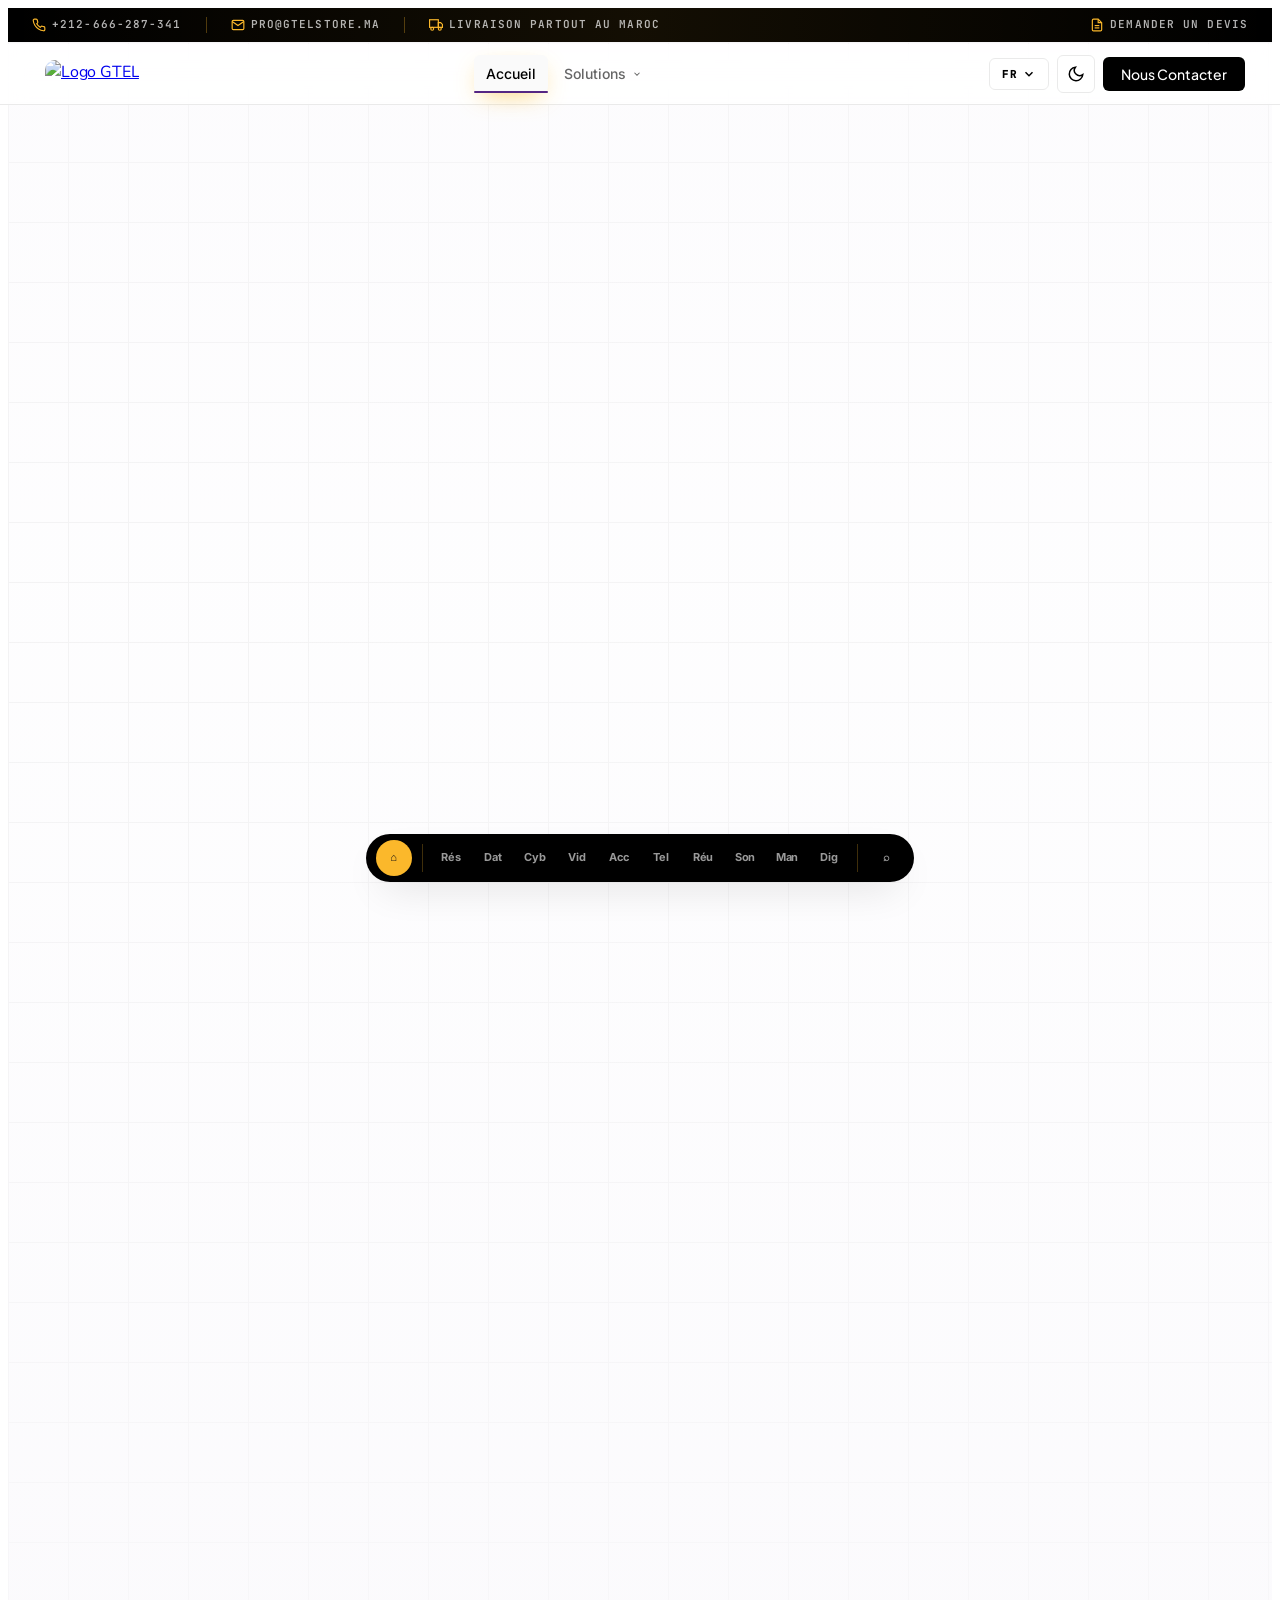
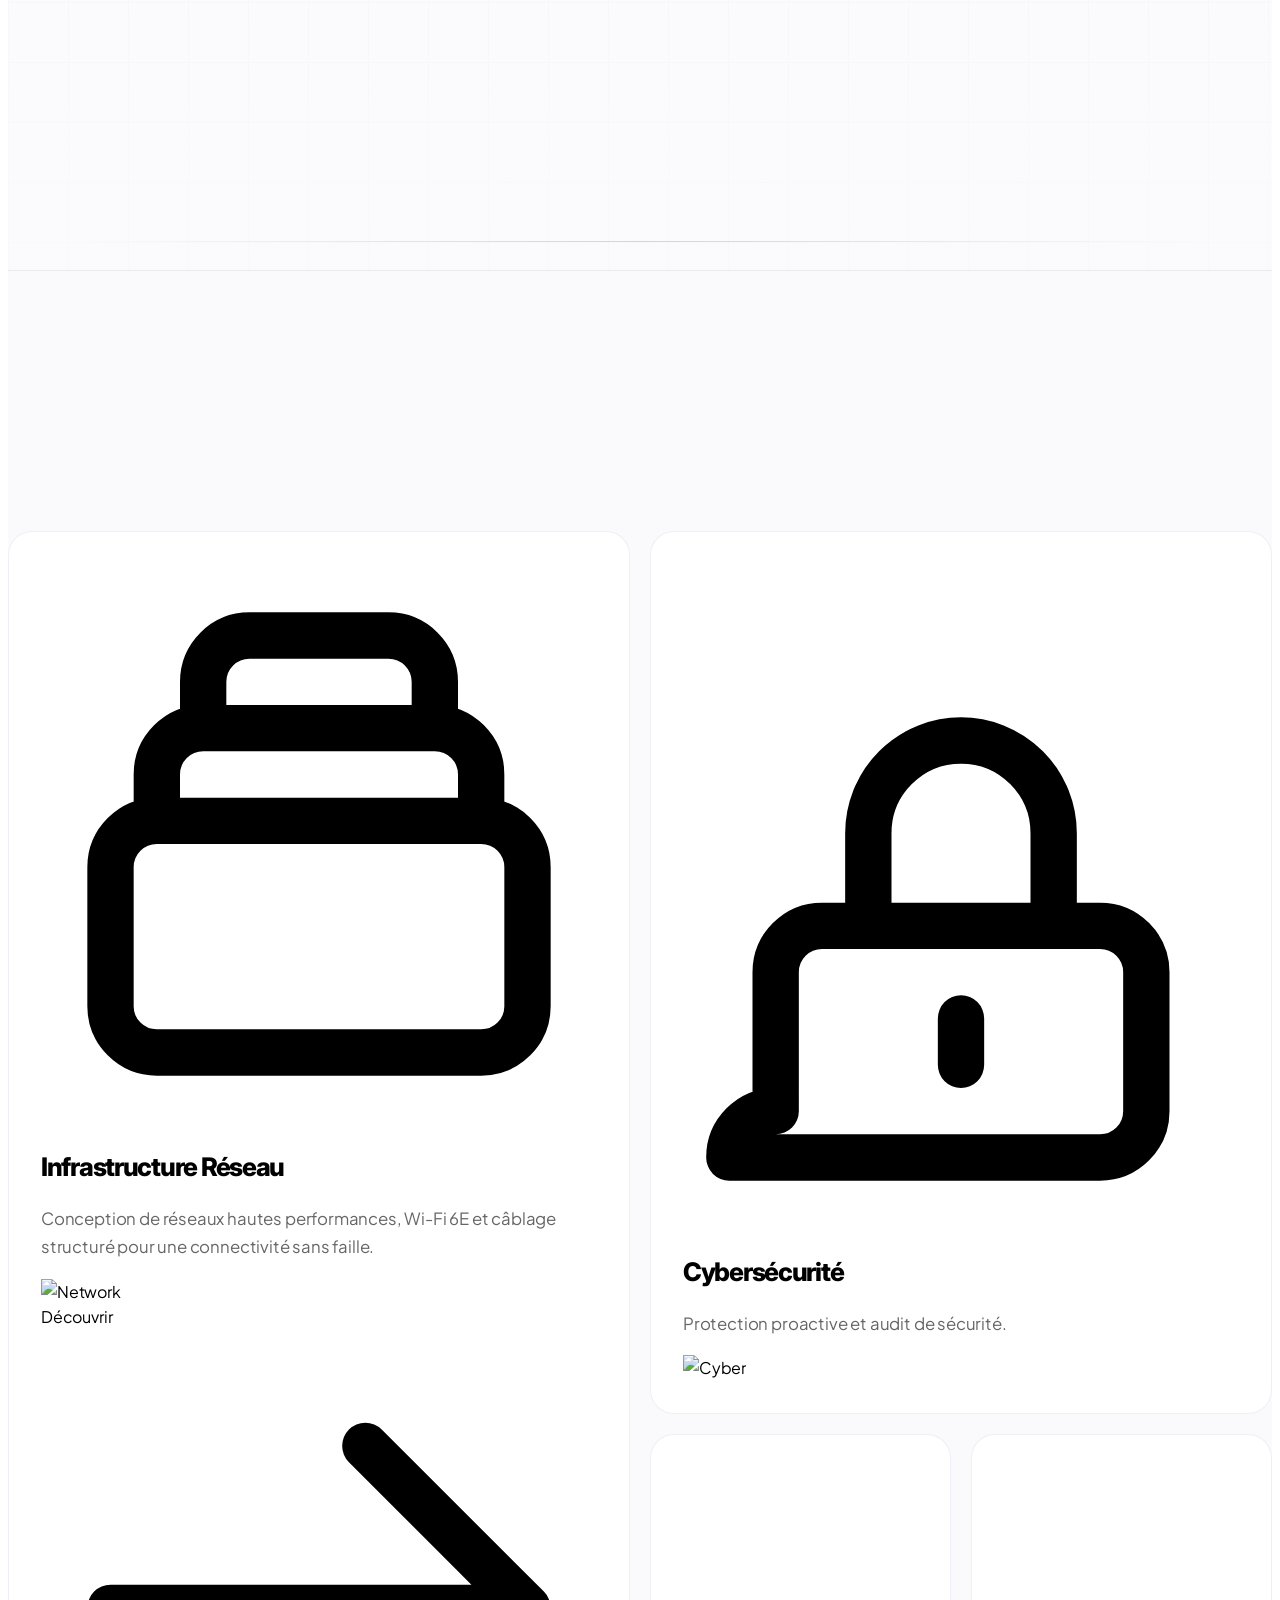
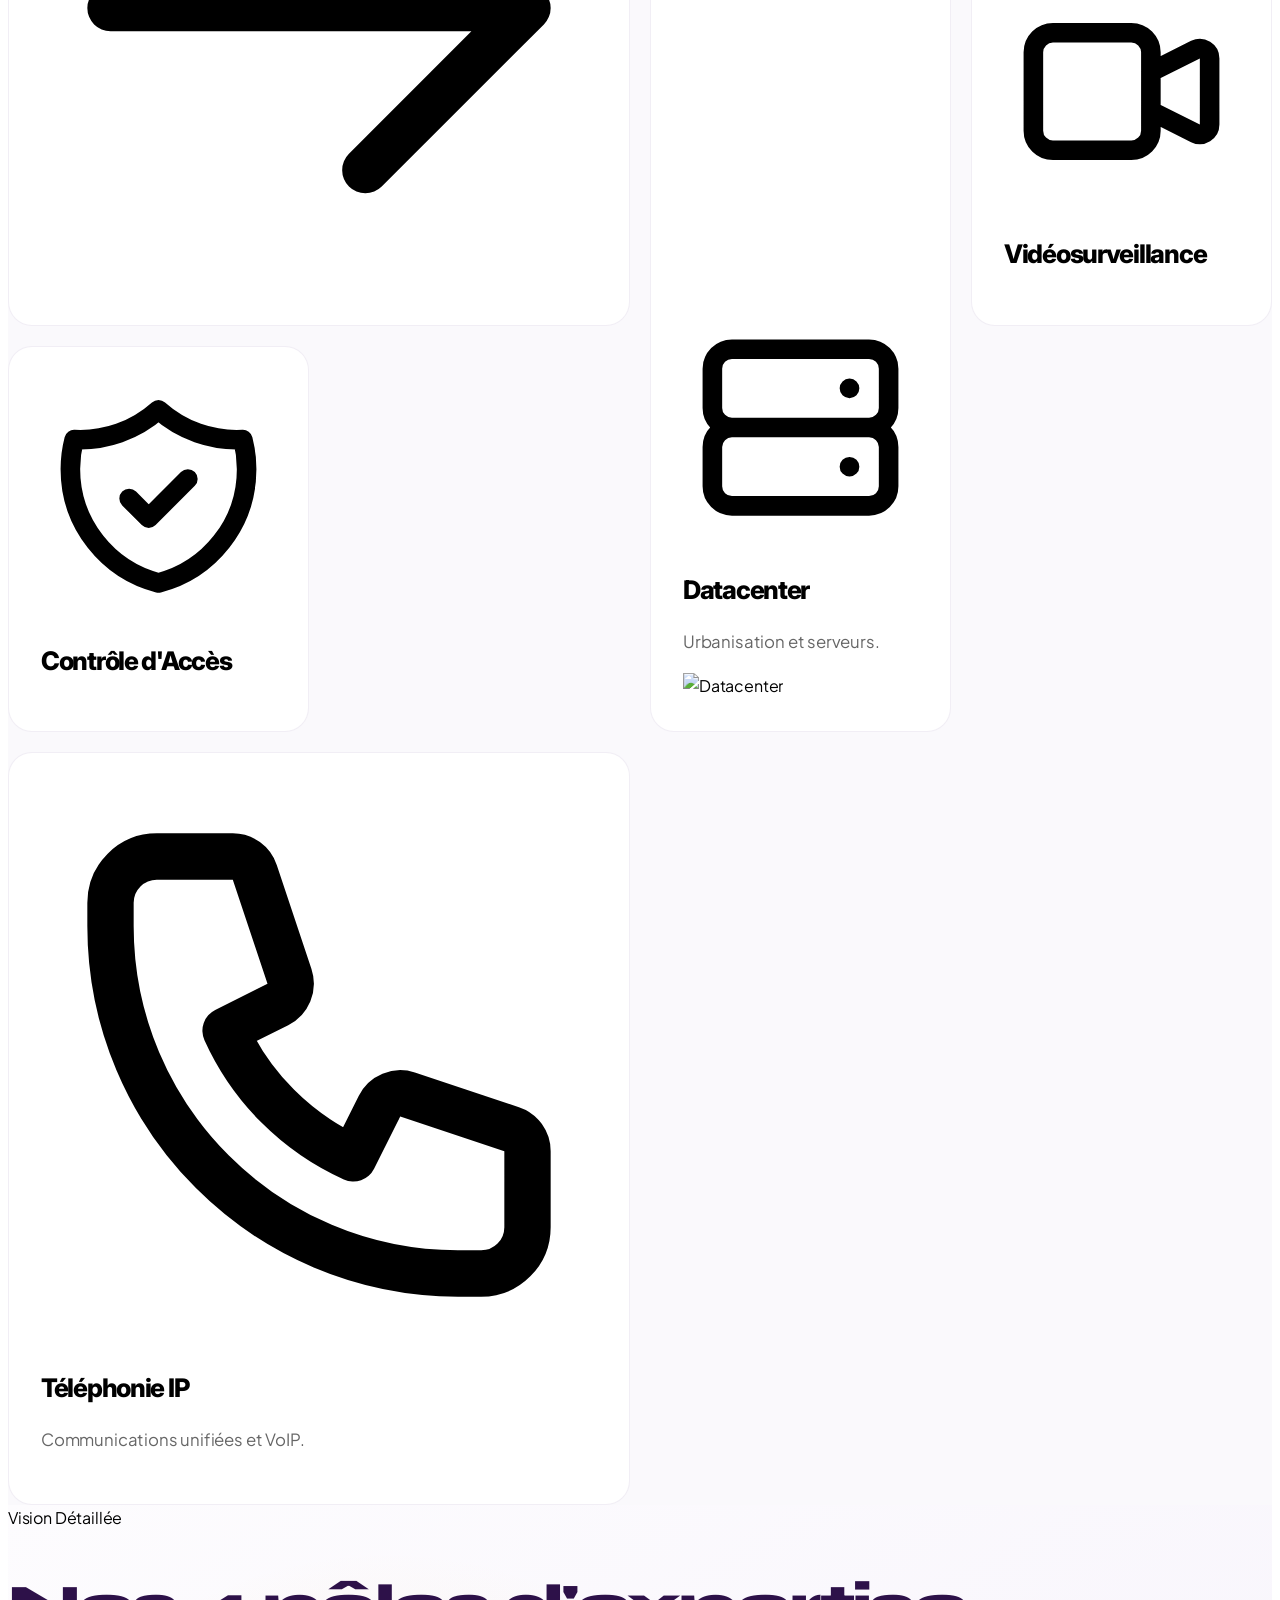
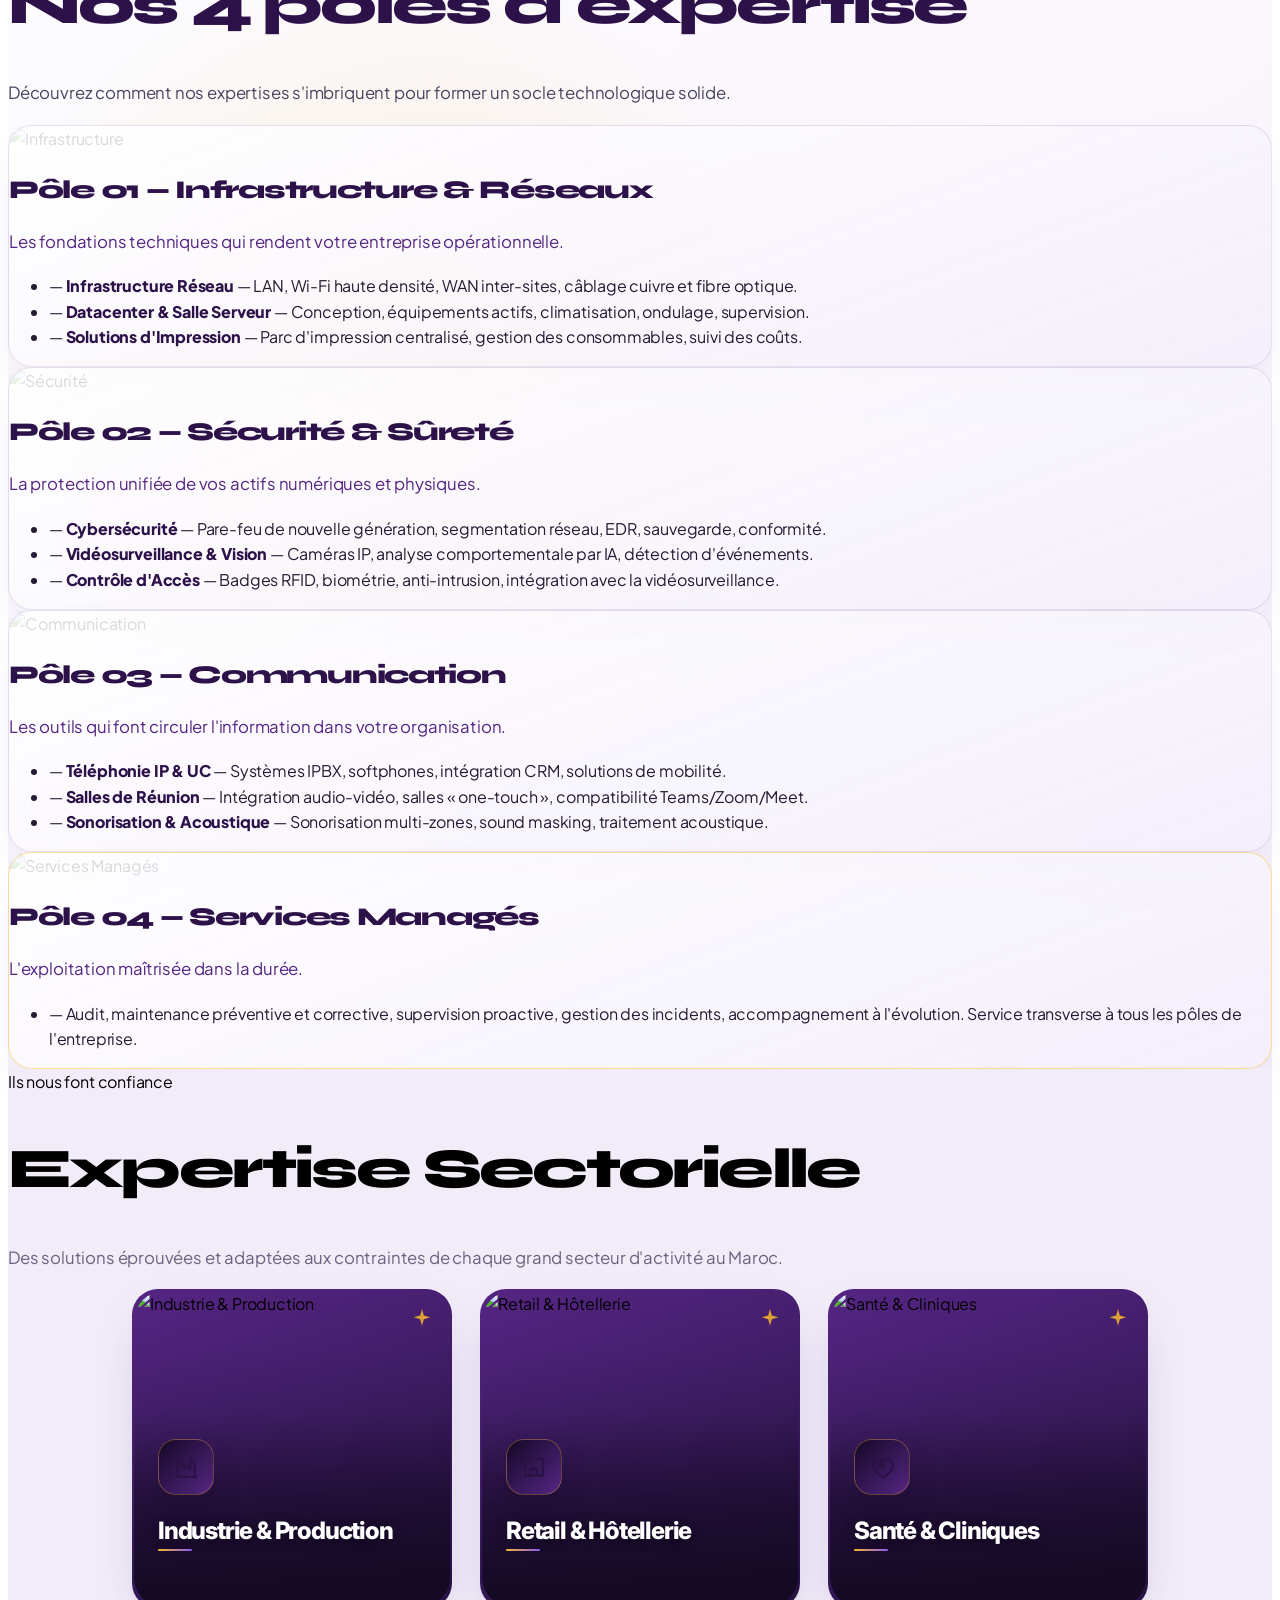
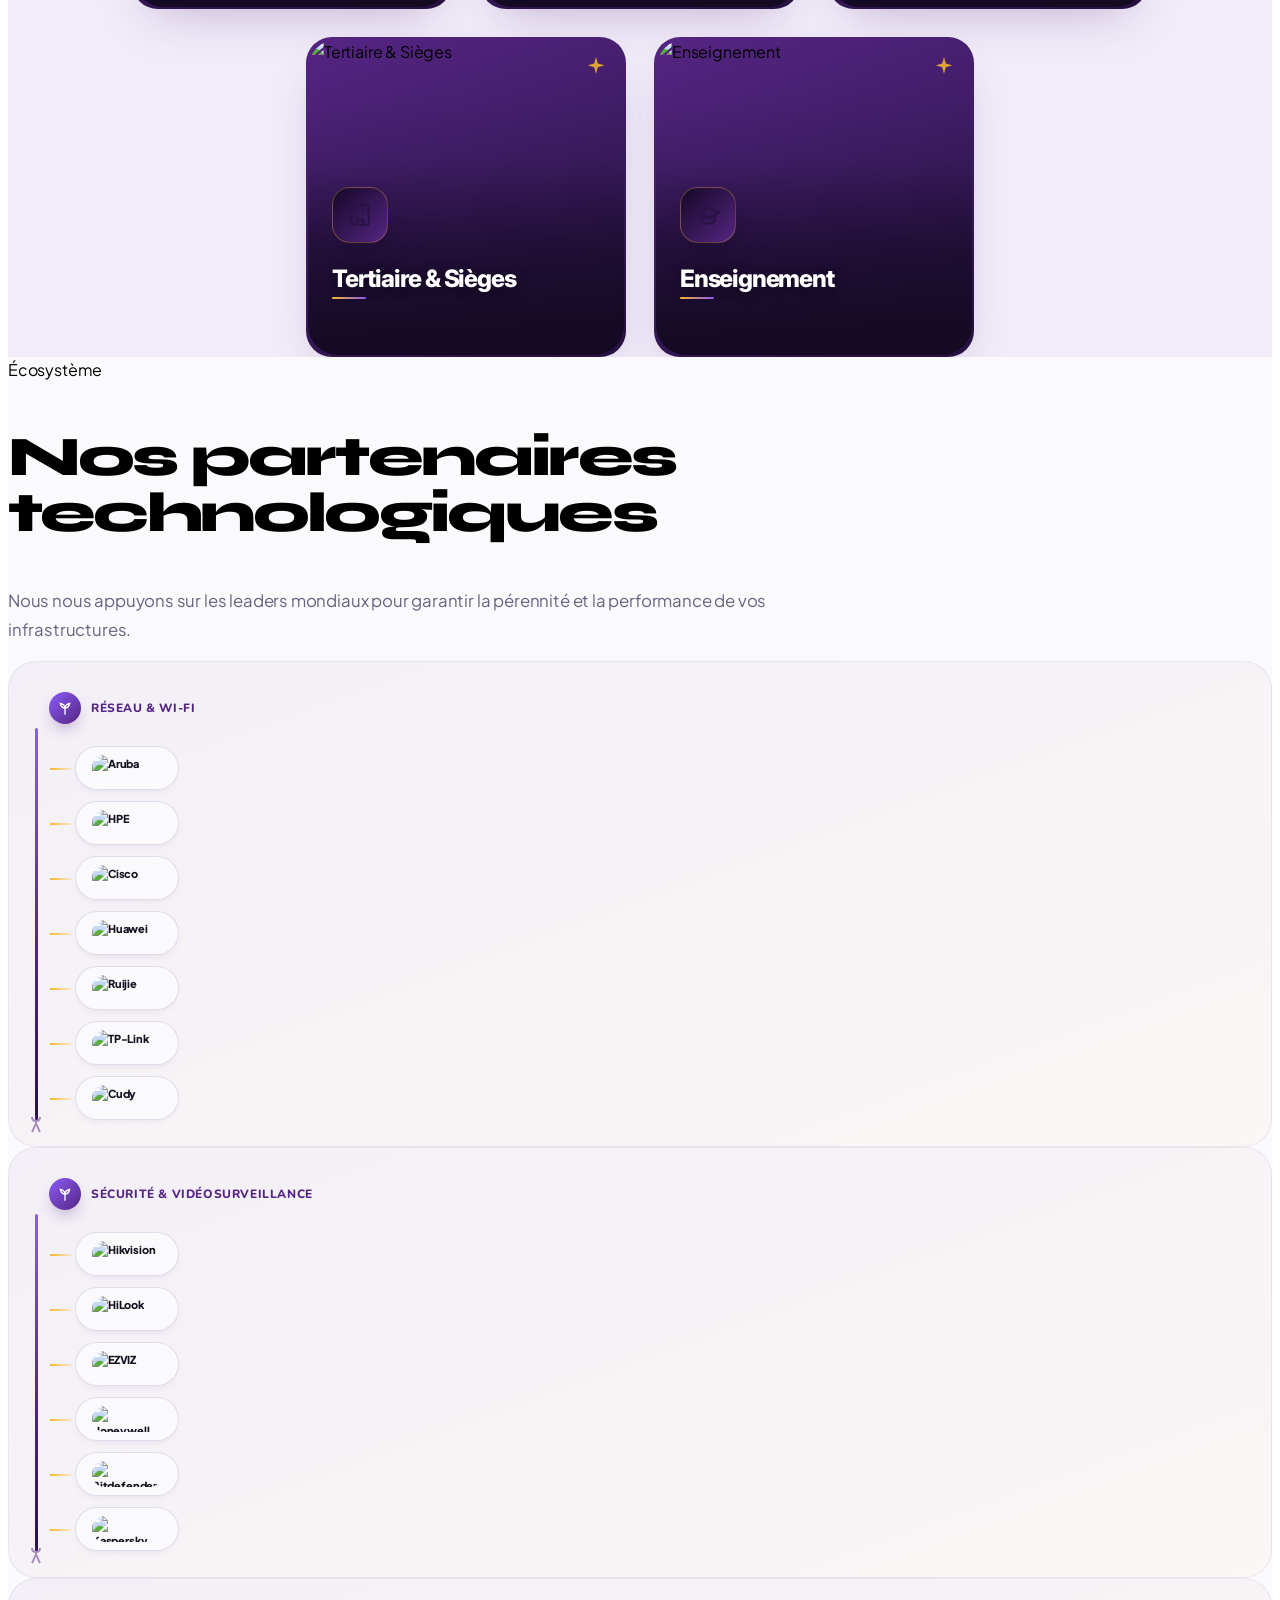
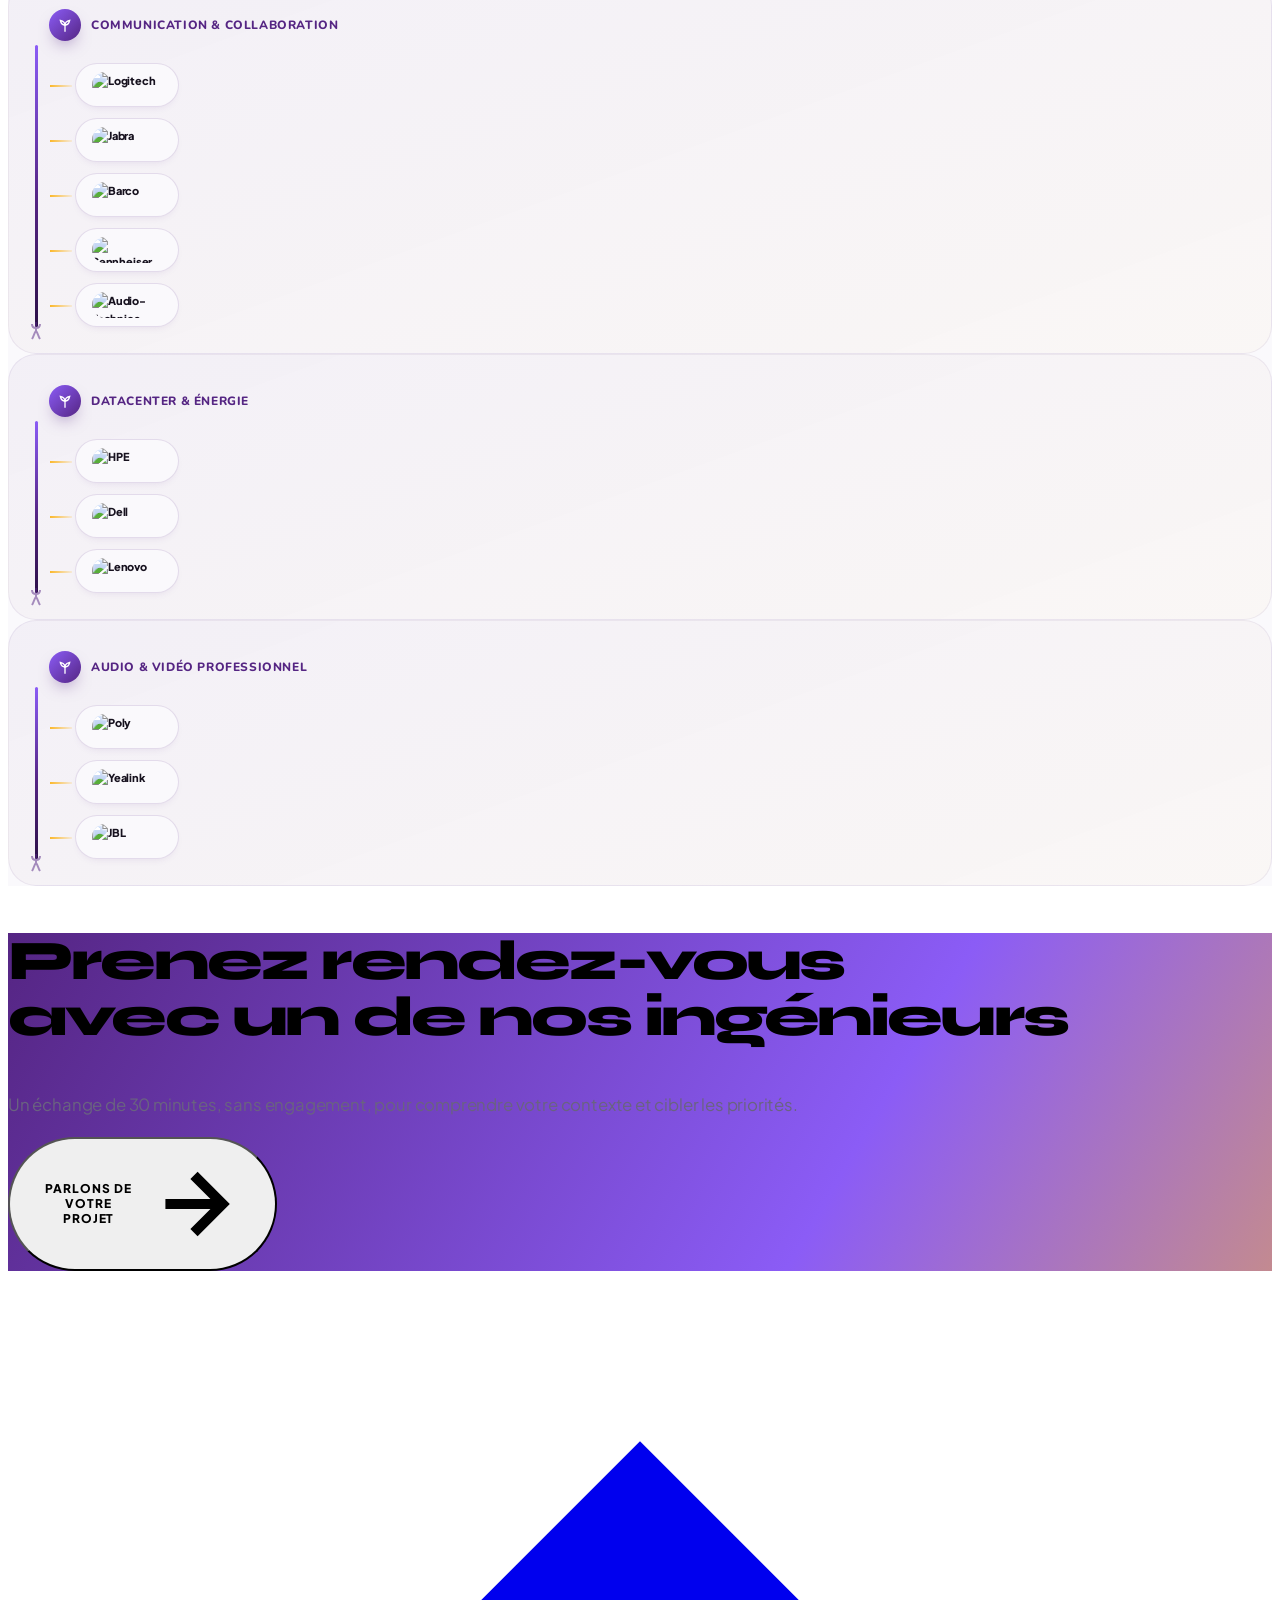
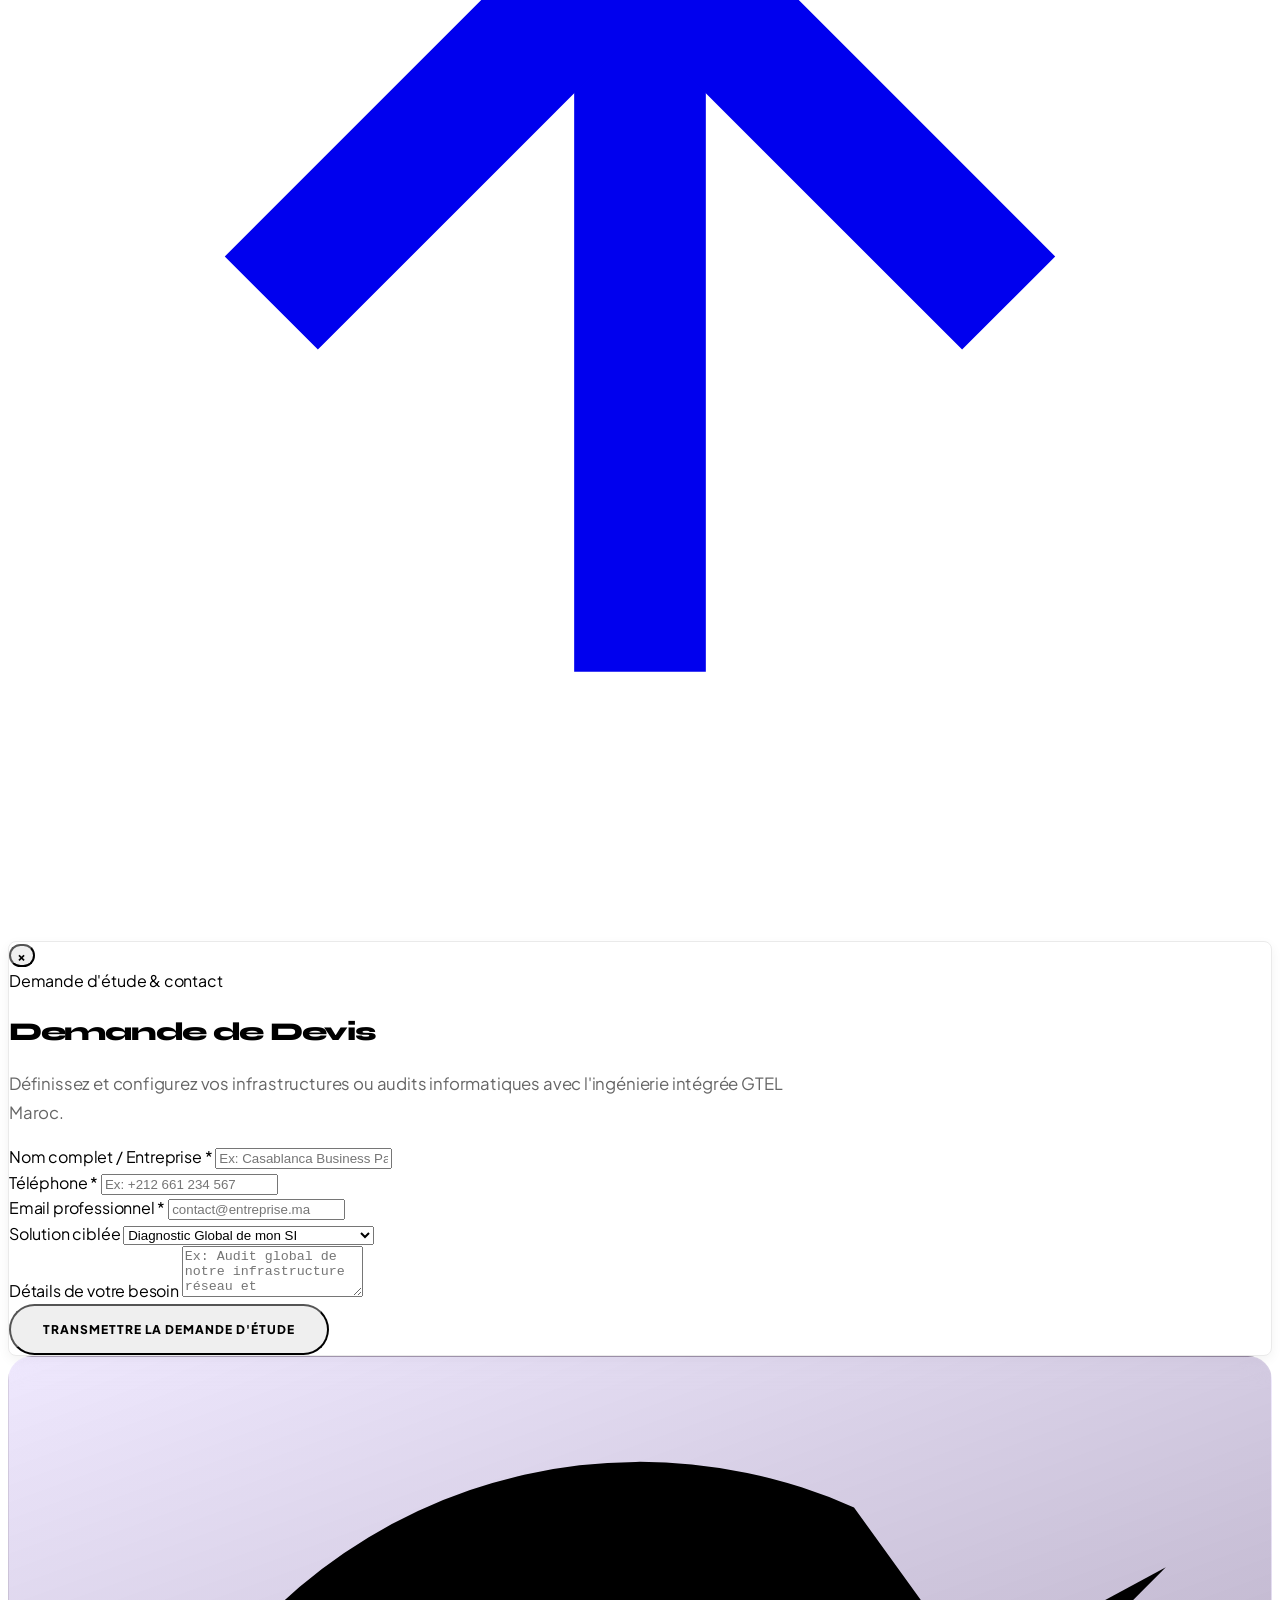
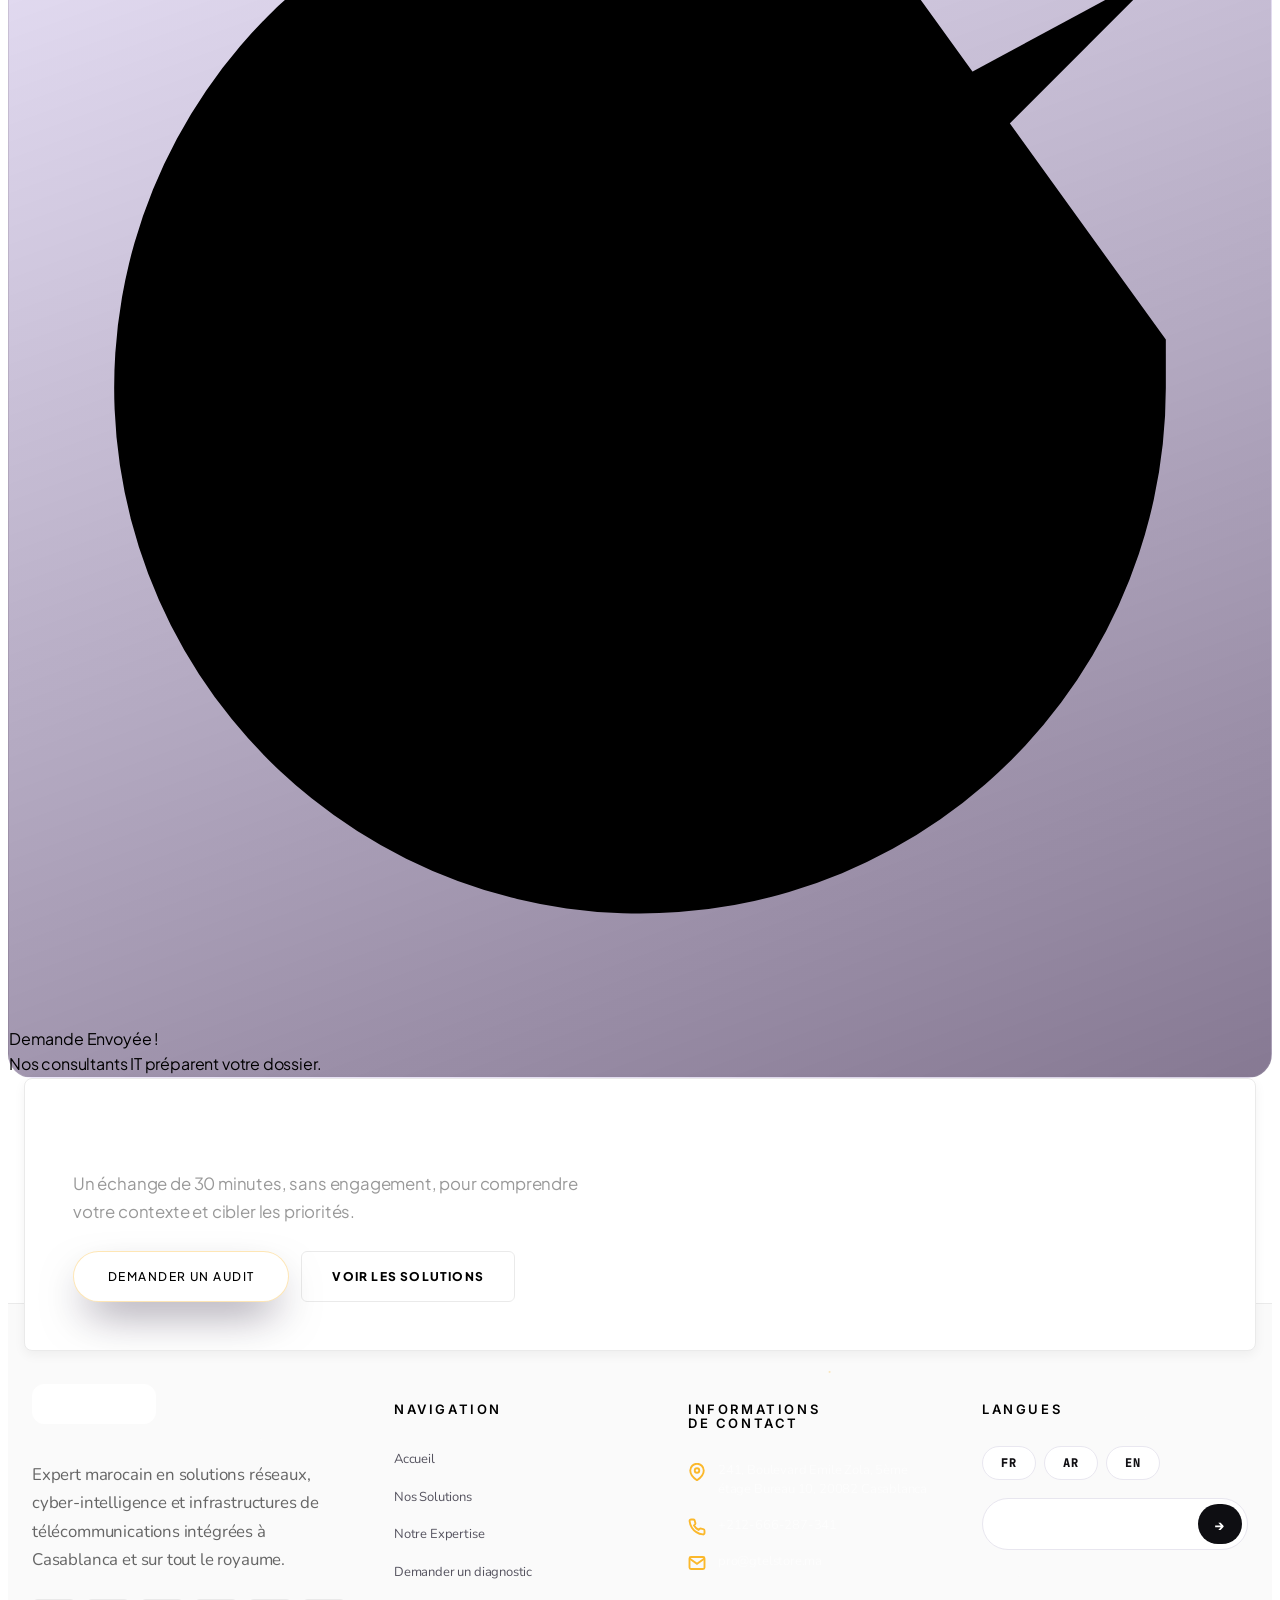
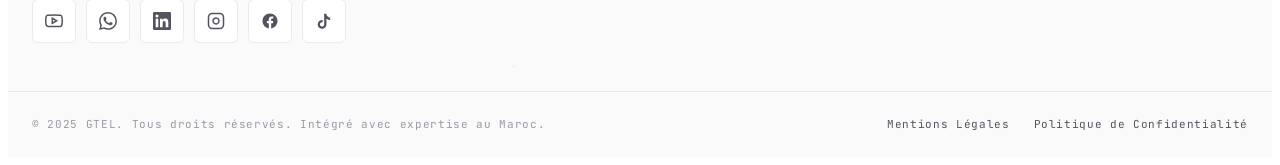
==== index.html @ 86f1c65b "Add files via upload" ====
<!DOCTYPE html>
<html lang="fr" class="scroll-smooth">
<head>
<meta charset="UTF-8">
<meta name="viewport" content="width=device-width, initial-scale=1.0">
<title>GTEL | Nos Solutions & Intégration IT</title>

<!--
  ══════════════════════════════════════════════════════════════════
  DESIGN TOKENS — GTEL "Aurora Technique"
  ──────────────────────────────────────────────────────────────────
  Couleur   : #552583 (primaire) · #3c1860 (primaire foncé) · #FBB82B (accent)
              #e5a41c (accent foncé) · #FFFFFF / #F8F7FC (fonds) · #1A1A2E (texte)
              #6B6B8A (texte discret) — palette imposée, aucune teinte hors marque.
  Type      : Syne (titres, géométrique et affirmé — aligné sur salles-reunion.html)
              Nunito (sur-titres / badges / corps de texte, doux et arrondi)
              JetBrains Mono (accents techniques, rares et ciblés)
  Signature : une lueur qui suit le curseur + poussière de particules dorées en
              arrière-plan, cartes de verre qui flottent doucement, CTA qui pulse
              comme une pierre précieuse.
  ══════════════════════════════════════════════════════════════════
-->

<link rel="preconnect" href="https://fonts.googleapis.com">
<link rel="preconnect" href="https://fonts.gstatic.com" crossorigin>
<link href="https://fonts.googleapis.com/css2?family=Syne:wght@600;700;800&family=Nunito:wght@300;400;600;700;800&family=JetBrains+Mono:wght@400;500;600&display=swap" rel="stylesheet">

<script src="https://cdn.tailwindcss.com"></script>
<script>
  tailwind.config = {
    darkMode: 'class',
    theme: {
      extend: {
        colors: {
          brand: {
            purple: '#552583',
            purpleDark: '#3c1860',
            purpleLight: '#8B5CF6',
            gold: '#FBB82B',
            goldHover: '#e5a41c',
            bg: '#FFFFFF',
            bgSoft: '#F8F7FC',
            ink: '#1A1A2E',
            mute: '#6B6B8A'
          }
        },
        fontFamily: {
          syne: ['Syne', 'sans-serif'],
          nunito: ['Nunito', 'sans-serif'],
          mono: ['JetBrains Mono', 'monospace']
        }
      }
    }
  }
</script>

<link rel="stylesheet" href="styleindex.css">

<script>document.documentElement.classList.add("gtel-shell-pending");</script>
<link rel="stylesheet" href="shared-components.css?v=3">
<link rel="stylesheet" href="gtel-unified-v5.css?v=6">
</head>
<body class="font-nunito text-ink antialiased bg-page selection:bg-brand-gold/30 selection:text-brand-purpleDark">

<div id="mouse-glow"></div>
<canvas id="dust-canvas"></canvas>

<!-- HEADER -->
<header id="main-header" class="fixed top-0 w-full z-[100] backdrop-blur-xl transition-all duration-300">
  <div class="max-w-[1200px] mx-auto px-6 lg:px-8 h-20 flex justify-between items-center">
    <a href="index.html" class="flex items-center gap-3">
      <img src="image/image.webp" alt="Logo GTEL" class="h-16 w-auto">
    </a>

    <nav class="hidden md:flex items-center gap-8 font-nunito" id="nav-navigation">
      <a href="index.html" class="nav-link" data-i18n="nav.home">Accueil</a>

      <div class="relative group">
        <a href="#solutions" class="active-nav-glow relative flex items-center gap-1.5 font-bold text-xs tracking-widest uppercase text-brand-purple py-2 transition-colors duration-200">
          <span data-i18n="nav.solutions">Solutions</span> <span class="text-[9px]">▼</span>
        </a>
        <div class="solutions-dropdown absolute top-full left-1/2 -translate-x-1/2 rounded-2xl min-w-[260px] shadow-2xl backdrop-blur-2xl opacity-0 invisible translate-y-3 group-hover:opacity-100 group-hover:visible group-hover:translate-y-0 transition-all duration-300 py-3 z-[200]">
          <a href="infrastructure-reseau.html" class="solutions-dropdown-link block px-6 py-2.5 text-xs font-bold transition-all duration-200" data-i18n="solutions.network.title">Infrastructure Réseau</a>
          <a href="datacenter.html" class="solutions-dropdown-link block px-6 py-2.5 text-xs font-bold transition-all duration-200" data-i18n="solutions.datacenter.title">Datacenter</a>
          <a href="cybersecurite.html" class="solutions-dropdown-link block px-6 py-2.5 text-xs font-bold transition-all duration-200" data-i18n="solutions.cyber.title">Cybersécurité</a>
          <a href="videosurveillance.html" class="solutions-dropdown-link block px-6 py-2.5 text-xs font-bold transition-all duration-200" data-i18n="solutions.video.title">Vidéosurveillance</a>
          <a href="controle-acces.html" class="solutions-dropdown-link block px-6 py-2.5 text-xs font-bold transition-all duration-200" data-i18n="solutions.access.title">Contrôle d'Accès</a>
          <a href="telephonie-ip.html" class="solutions-dropdown-link block px-6 py-2.5 text-xs font-bold transition-all duration-200" data-i18n="solutions.telephony.title">Téléphonie IP</a>
          <a href="salles-reunion.html" class="solutions-dropdown-link block px-6 py-2.5 text-xs font-bold transition-all duration-200" data-i18n="solutions.meeting.title">Salles de Réunion</a>
          <a href="sonorisation.html" class="solutions-dropdown-link block px-6 py-2.5 text-xs font-bold transition-all duration-200" data-i18n="solutions.sound.title">Sonorisation</a>
          <a href="services-manages.html" class="solutions-dropdown-link block px-6 py-2.5 text-xs font-bold transition-all duration-200" data-i18n="solutions.managed.title">Services Managés</a>
          <a href="InfraDigitale.html" class="solutions-dropdown-link block px-6 py-2.5 text-xs font-bold transition-all duration-200" data-i18n="solutions.digitale.title">Infrastructure Digitale</a>
        </div>
      </div>

      <!-- Language Switcher (translit) -->
      <div class="lang-switcher">
        <button class="lang-btn" id="current-lang-btn">
          <span class="lang-globe" aria-hidden="true"><svg viewBox="0 0 24 24" fill="none" stroke="currentColor" stroke-width="1.8"><circle cx="12" cy="12" r="9"></circle><path d="M3 12h18M12 3c2.5 2.6 3.8 5.7 3.8 9s-1.3 6.4-3.8 9c-2.5-2.6-3.8-5.7-3.8-9S9.5 5.6 12 3z"></path></svg></span>
          <span data-translit-code>FR</span>
          <svg class="w-4 h-4" fill="none" stroke="currentColor" stroke-width="2" viewBox="0 0 24 24"><path d="M6 9l6 6 6-6"></path></svg>
        </button>
        <div class="lang-dropdown">
          <button class="lang-btn" data-translit-active="fr" onclick="translit.change('fr')"><span>Français</span></button>
          <button class="lang-btn" data-translit-active="ar" onclick="translit.change('ar')"><span>العربية</span></button>
          <button class="lang-btn" data-translit-active="en" onclick="translit.change('en')"><span>English</span></button>
        </div>
      </div>

      <button class="theme-toggle" id="theme-toggle-btn" type="button" aria-label="Basculer mode sombre / clair" aria-pressed="false">
        <span class="toggle-star toggle-star-1"></span>
        <span class="toggle-star toggle-star-2"></span>
        <span class="knob">
          <svg class="icon-sun" fill="none" stroke="currentColor" stroke-width="2" viewBox="0 0 24 24"><circle cx="12" cy="12" r="4"></circle><path d="M12 2v2M12 20v2M4.93 4.93l1.41 1.41M17.66 17.66l1.41 1.41M2 12h2M20 12h2M4.93 19.07l1.41-1.41M17.66 6.34l1.41-1.41"></path></svg>
          <svg class="icon-moon" fill="none" stroke="currentColor" stroke-width="2" viewBox="0 0 24 24"><path d="M21 12.79A9 9 0 1 1 11.21 3 7 7 0 0 0 21 12.79z"></path></svg>
        </span>
      </button>

      <button class="btn-gem btn-accent px-5 py-2.5 rounded-xl font-bold text-xs tracking-wider uppercase transition-all duration-300" onclick="openQuoteModal('Devis Global')" data-i18n="nav.contact">Nous Contacter</button>
    </nav>

    <button class="flex flex-col justify-between w-7 h-5 z-[102] md:hidden" id="mobile-hamburger" aria-label="Menu">
      <span class="block h-0.5 w-full bg-brand-purple rounded transition-all duration-300"></span>
      <span class="block h-0.5 w-full bg-brand-purple rounded transition-all duration-300"></span>
      <span class="block h-0.5 w-full bg-brand-purple rounded transition-all duration-300"></span>
    </button>
  </div>
</header>

<!-- MOBILE MENU -->
<div class="fixed inset-0 bg-black/40 backdrop-blur-sm z-[150] opacity-0 invisible transition-all duration-300 md:hidden" id="mobile-menu-overlay"></div>
<div class="fixed top-0 right-0 h-full w-[82%] max-w-[340px] bg-white z-[151] translate-x-full transition-transform duration-300 ease-out md:hidden overflow-y-auto font-nunito" id="mobile-menu-panel">
  <div class="flex justify-between items-center px-6 h-20 border-b border-brand-purple/10">
    <span class="font-syne font-extrabold text-brand-purple text-sm tracking-widest uppercase">Menu</span>
    <button id="mobile-menu-close" aria-label="Fermer" class="w-9 h-9 flex items-center justify-center text-brand-purple text-2xl leading-none">&times;</button>
  </div>
  <nav class="flex flex-col px-6 py-6 gap-1">
    <a href="index.html" class="nav-link py-3 border-b border-brand-purple/10" data-i18n="nav.home">Accueil</a>

    <button type="button" class="flex items-center justify-between w-full py-3 border-b border-brand-purple/10 font-bold text-xs tracking-widest uppercase text-brand-purple" id="mobile-solutions-toggle">
      <span data-i18n="nav.solutions">Solutions</span>
      <span class="text-[9px] transition-transform duration-300" id="mobile-solutions-caret">▼</span>
    </button>
    <div class="hidden flex-col gap-1 pl-3" id="mobile-solutions-list">
      <a href="infrastructure-reseau.html" class="block py-2 text-xs font-bold" data-i18n="solutions.network.title">Infrastructure Réseau</a>
      <a href="datacenter.html" class="block py-2 text-xs font-bold" data-i18n="solutions.datacenter.title">Datacenter</a>
      <a href="cybersecurite.html" class="block py-2 text-xs font-bold" data-i18n="solutions.cyber.title">Cybersécurité</a>
      <a href="videosurveillance.html" class="block py-2 text-xs font-bold" data-i18n="solutions.video.title">Vidéosurveillance</a>
      <a href="controle-acces.html" class="block py-2 text-xs font-bold" data-i18n="solutions.access.title">Contrôle d'Accès</a>
      <a href="telephonie-ip.html" class="block py-2 text-xs font-bold" data-i18n="solutions.telephony.title">Téléphonie IP</a>
      <a href="salles-reunion.html" class="block py-2 text-xs font-bold" data-i18n="solutions.meeting.title">Salles de Réunion</a>
      <a href="sonorisation.html" class="block py-2 text-xs font-bold" data-i18n="solutions.sound.title">Sonorisation</a>
      <a href="services-manages.html" class="block py-2 text-xs font-bold" data-i18n="solutions.managed.title">Services Managés</a>
      <a href="InfraDigitale.html" class="block py-2 text-xs font-bold" data-i18n="solutions.digitale.title">Infrastructure Digitale</a>
    </div>

    <a href="catalogue.html" class="nav-link py-3 border-b border-brand-purple/10" data-i18n="nav.catalogue">Catalogue</a>

    <button class="btn-gem btn-accent mt-6 px-5 py-3 rounded-xl font-bold text-xs tracking-wider uppercase" onclick="openQuoteModal('Devis Global')" data-i18n="nav.contact">Nous Contacter</button>
  </nav>
</div>

<script>
(function(){
  var hamburger = document.getElementById('mobile-hamburger');
  var overlay = document.getElementById('mobile-menu-overlay');
  var panel = document.getElementById('mobile-menu-panel');
  var closeBtn = document.getElementById('mobile-menu-close');
  var solToggle = document.getElementById('mobile-solutions-toggle');
  var solList = document.getElementById('mobile-solutions-list');
  var solCaret = document.getElementById('mobile-solutions-caret');

  function openMenu(){
    overlay.classList.remove('opacity-0','invisible');
    panel.classList.remove('translate-x-full');
    document.body.style.overflow = 'hidden';
  }
  function closeMenu(){
    overlay.classList.add('opacity-0','invisible');
    panel.classList.add('translate-x-full');
    document.body.style.overflow = '';
  }
  if (hamburger) hamburger.addEventListener('click', openMenu);
  if (closeBtn) closeBtn.addEventListener('click', closeMenu);
  if (overlay) overlay.addEventListener('click', closeMenu);
  if (solToggle) solToggle.addEventListener('click', function(){
    solList.classList.toggle('hidden');
    solList.classList.toggle('flex');
    solCaret.style.transform = solList.classList.contains('hidden') ? '' : 'rotate(180deg)';
  });
  panel.querySelectorAll('a').forEach(function(a){ a.addEventListener('click', closeMenu); });
})();
</script>

<!-- HERO V10 — EVOLVE -->
<section class="hero-v10 relative overflow-hidden">
  <div class="hero-video-bg opacity-30" aria-hidden="true">
    <video autoplay muted loop playsinline poster="image/hero-poster.jpg">
      <source src="video/hero-infrastructure.mp4" type="video/mp4">
    </video>
  </div>
  
  <div class="hero-v10-content w-full">
    <div class="flex flex-col lg:flex-row items-center gap-16">
      <div class="flex-1 text-left">
        <div class="badge-tech mb-6 reveal-up">
          <span class="w-2 h-2 rounded-full bg-brand-gold animate-pulse"></span>
          Intégrateur & Partenaire IT
        </div>
        <h1 class="hero-v10-title reveal-up" style="transition-delay: 0.1s">
          Propulsez votre <br/>
          <span class="text-gradient">Infrastructure Digitale</span>
        </h1>
        <p class="hero-v10-description reveal-up" style="transition-delay: 0.2s">
          Expertise technique de pointe pour les entreprises marocaines. Audit, déploiement et supervision de vos systèmes critiques.
        </p>
        <div class="flex flex-wrap gap-4 reveal-up" style="transition-delay: 0.3s">
          <button onclick="openQuoteModal('Devis Global')" class="btn-magnetic primary">
            Démarrer un projet
            <svg class="w-5 h-5" fill="none" stroke="currentColor" viewBox="0 0 24 24"><path stroke-linecap="round" stroke-linejoin="round" stroke-width="2" d="M17 8l4 4m0 0l-4 4m4-4H3"></path></svg>
          </button>
          <a href="#solutions" class="btn-magnetic glass-morphism">
            Nos Solutions
          </a>
        </div>
      </div>
      
      <div class="flex-1 relative hidden lg:block reveal-up" style="transition-delay: 0.4s">
        <!-- Abstract Glass Element -->
        <div class="relative w-full aspect-square max-w-[500px] mx-auto">
          <div class="absolute inset-0 bg-gradient-to-tr from-brand-purple/20 to-brand-gold/20 rounded-full blur-3xl animate-pulse"></div>
          <div class="absolute top-1/2 left-1/2 -translate-x-1/2 -translate-y-1/2 w-64 h-64 glass-morphism rounded-3xl rotate-12 flex items-center justify-center p-8 shadow-2xl">
            <img src="image/image.webp" alt="GTEL" class="w-full h-auto drop-shadow-2xl">
          </div>
          <div class="absolute top-1/4 left-1/4 w-32 h-32 glass-morphism rounded-2xl -rotate-12 flex items-center justify-center shadow-xl">
             <svg class="w-12 h-12 text-brand-gold" fill="none" stroke="currentColor" viewBox="0 0 24 24"><path stroke-linecap="round" stroke-linejoin="round" stroke-width="2" d="M9 12l2 2 4-4m5.618-4.016A11.955 11.955 0 0112 2.944a11.955 11.955 0 01-8.618 3.04A12.02 12.02 0 003 9c0 5.591 3.824 10.29 9 11.622 5.176-1.332 9-6.03 9-11.622 0-1.042-.133-2.052-.382-3.016z"></path></svg>
          </div>
          <div class="absolute bottom-1/4 right-1/4 w-40 h-40 glass-morphism rounded-2xl rotate-6 flex items-center justify-center shadow-xl p-6">
             <div class="text-center">
               <div class="text-2xl font-bold text-brand-purple">500+</div>
               <div class="text-[10px] uppercase tracking-widest text-brand-mute">Projets</div>
             </div>
          </div>
        </div>
      </div>
    </div>
  </div>
</section>

<!-- SOLUTIONS BENTO GRID -->
<section id="solutions" class="py-24 bg-page">
  <div class="max-w-[1200px] mx-auto px-6">
    <div class="text-center mb-16 reveal-up">
      <div class="badge-tech mb-4">Architecture & Expertise</div>
      <h2 class="text-4xl md:text-5xl mb-4">Nos Solutions <span class="text-gradient">Bento</span></h2>
      <p class="text-brand-mute max-w-2xl mx-auto">Une approche modulaire et complète pour répondre à chaque défi technologique de votre infrastructure.</p>
    </div>

    <div class="bento-grid">
      <!-- Main Solution: Network (2x2) -->
      <div class="bento-item bento-2x2 group cursor-pointer" onclick="window.location.href='infrastructure-reseau.html'">
        <div class="card-hover-effect"></div>
        <div class="relative z-10">
          <div class="w-14 h-14 bg-brand-purple/10 rounded-2xl flex items-center justify-center mb-8 group-hover:bg-brand-purple group-hover:text-white transition-colors duration-300">
            <svg class="w-8 h-8" fill="none" stroke="currentColor" viewBox="0 0 24 24"><path stroke-linecap="round" stroke-linejoin="round" stroke-width="2" d="M19 11H5m14 0a2 2 0 012 2v6a2 2 0 01-2 2H5a2 2 0 01-2-2v-6a2 2 0 012-2m14 0V9a2 2 0 00-2-2M5 11V9a2 2 0 012-2m0 0V5a2 2 0 012-2h6a2 2 0 012 2v2M7 7h10"></path></svg>
          </div>
          <h3 class="text-2xl mb-4">Infrastructure Réseau</h3>
          <p class="text-brand-mute text-lg mb-8">Conception de réseaux hautes performances, Wi-Fi 6E et câblage structuré pour une connectivité sans faille.</p>
          <img src="image/I1.webp" alt="Network" class="w-full h-48 object-cover rounded-2xl opacity-50 group-hover:opacity-100 transition-opacity duration-500">
        </div>
        <div class="flex items-center gap-2 text-brand-gold font-bold uppercase text-xs tracking-widest mt-6">
          Découvrir <svg class="w-4 h-4" fill="none" stroke="currentColor" viewBox="0 0 24 24"><path stroke-linecap="round" stroke-linejoin="round" stroke-width="2" d="M14 5l7 7m0 0l-7 7m7-7H3"></path></svg>
        </div>
      </div>

      <!-- Cyber (2x1) -->
      <div class="bento-item bento-2x1 group cursor-pointer" onclick="window.location.href='cybersecurite.html'">
        <div class="card-hover-effect"></div>
        <div class="relative z-10 flex flex-row items-center justify-between gap-8 h-full">
          <div>
            <div class="w-12 h-12 bg-red-500/10 text-red-500 rounded-xl flex items-center justify-center mb-4">
              <svg class="w-6 h-6" fill="none" stroke="currentColor" viewBox="0 0 24 24"><path stroke-linecap="round" stroke-linejoin="round" stroke-width="2" d="M12 15v2m-6 4h12a2 2 0 002-2v-6a2 2 0 00-2-2H6a2 2 0 00-2 2v6a2 2 0 00-2 2zm10-10V7a4 4 0 00-8 0v4h8z"></path></svg>
            </div>
            <h3 class="text-xl mb-2">Cybersécurité</h3>
            <p class="text-brand-mute text-sm">Protection proactive et audit de sécurité.</p>
          </div>
          <img src="image/cyb1.webp" alt="Cyber" class="w-40 h-full object-cover rounded-xl grayscale group-hover:grayscale-0 transition-all duration-500">
        </div>
      </div>

      <!-- Datacenter (1x2) -->
      <div class="bento-item bento-1x2 group cursor-pointer" onclick="window.location.href='datacenter.html'">
        <div class="card-hover-effect"></div>
        <div class="relative z-10 h-full flex flex-col justify-between">
          <div>
            <div class="w-12 h-12 bg-blue-500/10 text-blue-500 rounded-xl flex items-center justify-center mb-4">
              <svg class="w-6 h-6" fill="none" stroke="currentColor" viewBox="0 0 24 24"><path stroke-linecap="round" stroke-linejoin="round" stroke-width="2" d="M5 12h14M5 12a2 2 0 01-2-2V6a2 2 0 012-2h14a2 2 0 012 2v4a2 2 0 01-2 2M5 12a2 2 0 00-2 2v4a2 2 0 002 2h14a2 2 0 002-2v-4a2 2 0 00-2-2m-2-4h.01M17 16h.01"></path></svg>
            </div>
            <h3 class="text-xl mb-2">Datacenter</h3>
            <p class="text-brand-mute text-sm mb-4">Urbanisation et serveurs.</p>
          </div>
          <img src="image/d1.webp" alt="Datacenter" class="w-full h-64 object-cover rounded-xl">
        </div>
      </div>

      <!-- Video (1x1) -->
      <div class="bento-item group cursor-pointer" onclick="window.location.href='videosurveillance.html'">
        <div class="card-hover-effect"></div>
        <div class="relative z-10">
          <div class="w-10 h-10 bg-brand-gold/10 text-brand-gold rounded-xl flex items-center justify-center mb-4">
            <svg class="w-5 h-5" fill="none" stroke="currentColor" viewBox="0 0 24 24"><path stroke-linecap="round" stroke-linejoin="round" stroke-width="2" d="M15 10l4.553-2.276A1 1 0 0121 8.618v6.764a1 1 0 01-1.447.894L15 14M5 18h8a2 2 0 002-2V8a2 2 0 00-2-2H5a2 2 0 00-2 2v8a2 2 0 002 2z"></path></svg>
          </div>
          <h3 class="text-sm font-bold uppercase tracking-wide">Vidéosurveillance</h3>
        </div>
      </div>

      <!-- Access (1x1) -->
      <div class="bento-item group cursor-pointer" onclick="window.location.href='controle-acces.html'">
        <div class="card-hover-effect"></div>
        <div class="relative z-10">
          <div class="w-10 h-10 bg-brand-purple/10 text-brand-purple rounded-xl flex items-center justify-center mb-4">
            <svg class="w-5 h-5" fill="none" stroke="currentColor" viewBox="0 0 24 24"><path stroke-linecap="round" stroke-linejoin="round" stroke-width="2" d="M9 12l2 2 4-4m5.618-4.016A11.955 11.955 0 0112 2.944a11.955 11.955 0 01-8.618 3.04A12.02 12.02 0 003 9c0 5.591 3.824 10.29 9 11.622 5.176-1.332 9-6.03 9-11.622 0-1.042-.133-2.052-.382-3.016z"></path></svg>
          </div>
          <h3 class="text-sm font-bold uppercase tracking-wide">Contrôle d'Accès</h3>
        </div>
      </div>

      <!-- IP Phone (2x1) -->
      <div class="bento-item bento-2x1 group cursor-pointer" onclick="window.location.href='telephonie-ip.html'">
        <div class="card-hover-effect"></div>
        <div class="relative z-10 flex items-center gap-6">
          <div class="w-12 h-12 bg-green-500/10 text-green-500 rounded-xl flex items-center justify-center">
            <svg class="w-6 h-6" fill="none" stroke="currentColor" viewBox="0 0 24 24"><path stroke-linecap="round" stroke-linejoin="round" stroke-width="2" d="M3 5a2 2 0 012-2h3.28a1 1 0 01.948.684l1.498 4.493a1 1 0 01-.502 1.21l-2.257 1.13a11.042 11.042 0 005.516 5.516l1.13-2.257a1 1 0 011.21-.502l4.493 1.498a1 1 0 01.684.949V19a2 2 0 01-2 2h-1C9.716 21 3 14.284 3 6V5z"></path></svg>
          </div>
          <div>
            <h3 class="text-lg">Téléphonie IP</h3>
            <p class="text-brand-mute text-xs">Communications unifiées et VoIP.</p>
          </div>
        </div>
      </div>
    </div>
  </div>
</section>

<!-- PÔLES D'EXPERTISE (DARK / STARRY) -->
<section id="poles" class="py-24 aurora-bg relative overflow-hidden">
  <div class="stars-bg absolute inset-0 opacity-40"></div>

  <div class="max-w-[1200px] mx-auto px-6 lg:px-8 relative z-10">
    <div class="reveal text-center mb-16">
      <div class="font-nunito inline-flex items-center gap-2 px-3 py-1 bg-brand-gold/10 border border-brand-gold/20 text-brand-gold text-[10px] font-black uppercase rounded-full mb-3" data-i18n="poles.badge">Vision Détaillée</div>
      <h2 class="font-syne text-3xl sm:text-4xl text-white tracking-tight mb-4" data-i18n="poles.title">Nos 4 pôles d'expertise</h2>
      <p class="font-nunito text-sm sm:text-base text-slate-200 max-w-[700px] mx-auto leading-relaxed" data-i18n="poles.subtitle">Au-delà du catalogue, Gtelstore intervient sur l'ensemble du cycle de vie de votre infrastructure IT — depuis l'audit initial jusqu'à la supervision en exploitation.</p>
    </div>

    <div class="stagger grid grid-cols-1 md:grid-cols-2 gap-6" id="poles-deck">

      <div class="glass-dark rounded-[2rem] p-8 lg:p-10 flex flex-col justify-between relative overflow-hidden">
        <img src="https://images.unsplash.com/photo-1558494949-ef010cbdcc31?auto=format&fit=crop&q=80&w=600" alt="Infrastructure" class="pole-photo absolute -right-10 -bottom-10 w-48 h-48 object-cover rounded-full opacity-20">
        <div class="relative z-10">
          <h3 class="font-syne text-xl text-white font-extrabold tracking-wide mb-4" data-i18n="poles.p1_title">Pôle 01 — Infrastructure & Réseaux</h3>
          <p class="font-nunito text-base font-semibold text-brand-gold mb-6 leading-snug" data-i18n="poles.p1_desc">Les fondations techniques qui rendent votre entreprise opérationnelle.</p>
          <ul class="space-y-4 text-[15px] leading-relaxed text-slate-100">
            <li class="flex gap-3 items-start"><span class="text-brand-gold font-extrabold text-base leading-none shrink-0 mt-0.5" aria-hidden="true">&mdash;</span> <span data-i18n="poles.p1_i1"><strong>Infrastructure Réseau</strong> — LAN, Wi-Fi haute densité, WAN inter-sites, câblage cuivre et fibre optique.</span></li>
            <li class="flex gap-3 items-start"><span class="text-brand-gold font-extrabold text-base leading-none shrink-0 mt-0.5" aria-hidden="true">&mdash;</span> <span data-i18n="poles.p1_i2"><strong>Datacenter & Salle Serveur</strong> — Conception, équipements actifs, climatisation, ondulage, supervision.</span></li>
            <li class="flex gap-3 items-start"><span class="text-brand-gold font-extrabold text-base leading-none shrink-0 mt-0.5" aria-hidden="true">&mdash;</span> <span data-i18n="poles.p1_i3"><strong>Solutions d'Impression</strong> — Parc d'impression centralisé, gestion des consommables, suivi des coûts.</span></li>
          </ul>
        </div>
      </div>

      <div class="glass-dark rounded-[2rem] p-8 lg:p-10 flex flex-col justify-between relative overflow-hidden">
        <img src="https://images.unsplash.com/photo-1563986768609-322da13575f3?auto=format&fit=crop&q=80&w=600" alt="Sécurité" class="pole-photo absolute -right-10 -bottom-10 w-48 h-48 object-cover rounded-full opacity-20">
        <div class="relative z-10">
          <h3 class="font-syne text-xl text-white font-extrabold tracking-wide mb-4" data-i18n="poles.p2_title">Pôle 02 — Sécurité & Sûreté</h3>
          <p class="font-nunito text-base font-semibold text-brand-gold mb-6 leading-snug" data-i18n="poles.p2_desc">La protection unifiée de vos actifs numériques et physiques.</p>
          <ul class="space-y-4 text-[15px] leading-relaxed text-slate-100">
            <li class="flex gap-3 items-start"><span class="text-brand-gold font-extrabold text-base leading-none shrink-0 mt-0.5" aria-hidden="true">&mdash;</span> <span data-i18n="poles.p2_i1"><strong>Cybersécurité</strong> — Pare-feu de nouvelle génération, segmentation réseau, EDR, sauvegarde, conformité.</span></li>
            <li class="flex gap-3 items-start"><span class="text-brand-gold font-extrabold text-base leading-none shrink-0 mt-0.5" aria-hidden="true">&mdash;</span> <span data-i18n="poles.p2_i2"><strong>Vidéosurveillance & Vision</strong> — Caméras IP, analyse comportementale par IA, détection d'événements.</span></li>
            <li class="flex gap-3 items-start"><span class="text-brand-gold font-extrabold text-base leading-none shrink-0 mt-0.5" aria-hidden="true">&mdash;</span> <span data-i18n="poles.p2_i3"><strong>Contrôle d'Accès</strong> — Badges RFID, biométrie, anti-intrusion, intégration avec la vidéosurveillance.</span></li>
          </ul>
        </div>
      </div>

      <div class="glass-dark rounded-[2rem] p-8 lg:p-10 flex flex-col justify-between relative overflow-hidden">
        <img src="https://images.unsplash.com/photo-1517245386807-bb43f82c33c4?auto=format&fit=crop&q=80&w=600" alt="Communication" class="pole-photo absolute -right-10 -bottom-10 w-48 h-48 object-cover rounded-full opacity-20">
        <div class="relative z-10">
          <h3 class="font-syne text-xl text-white tracking-wide mb-4" data-i18n="poles.p3_title">Pôle 03 — Communication</h3>
          <p class="font-nunito text-base font-semibold text-brand-gold mb-6 leading-snug" data-i18n="poles.p3_desc">Les outils qui font circuler l'information dans votre organisation.</p>
          <ul class="space-y-4 text-[15px] leading-relaxed text-slate-100">
            <li class="flex gap-3 items-start"><span class="text-brand-gold font-extrabold text-base leading-none shrink-0 mt-0.5" aria-hidden="true">&mdash;</span> <span data-i18n="poles.p3_i1"><strong>Téléphonie IP & UC</strong> — Systèmes IPBX, softphones, intégration CRM, solutions de mobilité.</span></li>
            <li class="flex gap-3 items-start"><span class="text-brand-gold font-extrabold text-base leading-none shrink-0 mt-0.5" aria-hidden="true">&mdash;</span> <span data-i18n="poles.p3_i2"><strong>Salles de Réunion</strong> — Intégration audio-vidéo, salles « one-touch », compatibilité Teams/Zoom/Meet.</span></li>
            <li class="flex gap-3 items-start"><span class="text-brand-gold font-extrabold text-base leading-none shrink-0 mt-0.5" aria-hidden="true">&mdash;</span> <span data-i18n="poles.p3_i3"><strong>Sonorisation & Acoustique</strong> — Sonorisation multi-zones, sound masking, traitement acoustique.</span></li>
          </ul>
        </div>
      </div>

      <div class="glass-dark border border-brand-gold/30 rounded-[2rem] p-8 lg:p-10 flex flex-col justify-between relative overflow-hidden">
        <img src="https://images.unsplash.com/photo-1551434678-e076c223a692?auto=format&fit=crop&q=80&w=600" alt="Services Managés" class="pole-photo absolute -right-10 -bottom-10 w-48 h-48 object-cover rounded-full opacity-20">
        <div class="relative z-10">
          <h3 class="font-syne text-xl text-white tracking-wide mb-4" data-i18n="poles.p4_title">Pôle 04 — Services Managés</h3>
          <p class="font-nunito text-base font-semibold text-brand-gold mb-6 leading-snug" data-i18n="poles.p4_desc">L'exploitation maîtrisée dans la durée.</p>
          <ul class="space-y-4 text-[15px] leading-relaxed text-slate-100">
            <li class="flex gap-3 items-start"><span class="text-brand-gold font-extrabold text-base leading-none shrink-0 mt-0.5" aria-hidden="true">&mdash;</span> <span data-i18n="poles.p4_i1">Audit, maintenance préventive et corrective, supervision proactive, gestion des incidents, accompagnement à l'évolution. Service transverse à tous les pôles de l'entreprise.</span></li>
          </ul>
        </div>
      </div>

    </div>
    <div class="deck-dots" id="poles-deck-dots"></div>
    <div class="flex justify-center gap-4 mt-2">
      <button class="carousel-nav-btn mobile-only" id="poles-prev" aria-label="Pôle précédent">
        <svg viewBox="0 0 24 24" fill="none" stroke="currentColor" stroke-width="2.5"><polyline points="15 18 9 12 15 6"></polyline></svg>
      </button>
      <button class="carousel-nav-btn mobile-only" id="poles-next" aria-label="Pôle suivant">
        <svg viewBox="0 0 24 24" fill="none" stroke="currentColor" stroke-width="2.5"><polyline points="9 18 15 12 9 6"></polyline></svg>
      </button>
    </div>
  </div>
</section>

<!-- SECTEURS -->
<section class="py-24 section-bg-soft relative overflow-hidden">
  <div class="blob w-56 h-56 bg-brand-gold/10 top-20 right-10"></div>
  <div class="blob w-40 h-40 bg-brand-purple/10 bottom-20 left-1/4" style="animation-delay:-5s"></div>

  <div class="max-w-[1200px] mx-auto px-6 lg:px-8 relative z-10">
    <div class="reveal text-center mb-16">
      <div class="font-nunito text-xs font-bold tracking-widest text-brand-purple uppercase mb-3" data-i18n="sectors.title">Ils nous font confiance</div>
      <h2 class="font-syne text-3xl text-brand-purple tracking-tight mb-3" data-i18n="sectors.subtitle">Expertise Sectorielle</h2>
      <p class="font-nunito text-xs text-brand-mute max-w-[700px] mx-auto" data-i18n="sectors.desc">Des solutions éprouvées et adaptées aux contraintes de chaque grand secteur d'activité au Maroc.</p>
    </div>

    <div class="carousel-viewport md-grid-flex" id="sectors-carousel-viewport">
      <div class="stagger carousel-track">

        <div class="sector-tile carousel-slide">
        <div class="sector-photo-frame carousel-advance-trigger">
          <img src="https://images.unsplash.com/photo-1581091226825-a6a2a5aee158?auto=format&fit=crop&q=85&w=1000" alt="Industrie & Production" class="sector-photo">
        </div>
        <div class="sector-shimmer"></div>
        <div class="sector-overlay"></div>
        <svg class="sector-sparkle" width="20" height="20" viewBox="0 0 24 24" fill="#FBB82B"><path d="M12 0l2.2 7.8L22 10l-7.8 2.2L12 20l-2.2-7.8L2 10l7.8-2.2z"/></svg>
        <div class="sector-content">
          <div class="sector-icon-badge">
            <svg viewBox="0 0 24 24" fill="none" stroke="currentColor" stroke-width="2"><path d="M2 21h20"/><path d="M4 21V9l6 4V9l6 4V5l4 3v13"/></svg>
          </div>
          <h3 class="sector-title" data-i18n="sectors.industry">Industrie & Production</h3>
          <div class="sector-rule"></div>
          <p class="sector-desc" data-i18n="sectors.industry_desc">Réseaux robustes, vidéosurveillance industrielle et connectivité pour sites de production 24/7.</p>
        </div>
      </div>

        <div class="sector-tile carousel-slide">
        <div class="sector-photo-frame carousel-advance-trigger">
          <img src="https://images.unsplash.com/photo-1566073771259-6a8506099945?auto=format&fit=crop&q=85&w=1000" alt="Retail & Hôtellerie" class="sector-photo">
        </div>
        <div class="sector-shimmer"></div>
        <div class="sector-overlay"></div>
        <svg class="sector-sparkle" width="20" height="20" viewBox="0 0 24 24" fill="#FBB82B"><path d="M12 0l2.2 7.8L22 10l-7.8 2.2L12 20l-2.2-7.8L2 10l7.8-2.2z"/></svg>
        <div class="sector-content">
          <div class="sector-icon-badge">
            <svg viewBox="0 0 24 24" fill="none" stroke="currentColor" stroke-width="2"><path d="M3 9l1-5h16l1 5"/><path d="M4 9v11h16V9"/><path d="M9 20v-6h6v6"/></svg>
          </div>
          <h3 class="sector-title" data-i18n="sectors.retail">Retail & Hôtellerie</h3>
          <div class="sector-rule"></div>
          <p class="sector-desc" data-i18n="sectors.retail_desc">Wifi client, sonorisation d'ambiance et sécurité pour une expérience fluide et mémorable.</p>
        </div>
      </div>

        <div class="sector-tile carousel-slide">
        <div class="sector-photo-frame carousel-advance-trigger">
          <img src="https://images.unsplash.com/photo-1519494026892-80bbd2d6fd0d?auto=format&fit=crop&q=85&w=1000" alt="Santé & Cliniques" class="sector-photo">
        </div>
        <div class="sector-shimmer"></div>
        <div class="sector-overlay"></div>
        <svg class="sector-sparkle" width="20" height="20" viewBox="0 0 24 24" fill="#FBB82B"><path d="M12 0l2.2 7.8L22 10l-7.8 2.2L12 20l-2.2-7.8L2 10l7.8-2.2z"/></svg>
        <div class="sector-content">
          <div class="sector-icon-badge">
            <svg viewBox="0 0 24 24" fill="none" stroke="currentColor" stroke-width="2"><path d="M12 21s-8-4.5-8-11a5 5 0 0 1 9-3 5 5 0 0 1 9 3c0 6.5-8 11-8 11z"/><path d="M12 8v6M9 11h6"/></svg>
          </div>
          <h3 class="sector-title" data-i18n="sectors.health">Santé & Cliniques</h3>
          <div class="sector-rule"></div>
          <p class="sector-desc" data-i18n="sectors.health_desc">Infrastructures fiables et sécurisées pour la continuité des soins et la protection des données patients.</p>
        </div>
      </div>

        <div class="sector-tile carousel-slide">
        <div class="sector-photo-frame carousel-advance-trigger">
          <img src="https://images.unsplash.com/photo-1497366216548-37526070297c?auto=format&fit=crop&q=85&w=1000" alt="Tertiaire & Sièges" class="sector-photo">
        </div>
        <div class="sector-shimmer"></div>
        <div class="sector-overlay"></div>
        <svg class="sector-sparkle" width="20" height="20" viewBox="0 0 24 24" fill="#FBB82B"><path d="M12 0l2.2 7.8L22 10l-7.8 2.2L12 20l-2.2-7.8L2 10l7.8-2.2z"/></svg>
        <div class="sector-content">
          <div class="sector-icon-badge">
            <svg viewBox="0 0 24 24" fill="none" stroke="currentColor" stroke-width="2"><rect x="4" y="3" width="16" height="18" rx="1"/><path d="M9 21v-4h6v4M9 7h1M14 7h1M9 11h1M14 11h1M9 15h1M14 15h1"/></svg>
          </div>
          <h3 class="sector-title" data-i18n="sectors.tertiary">Tertiaire & Sièges</h3>
          <div class="sector-rule"></div>
          <p class="sector-desc" data-i18n="sectors.tertiary_desc">Salles de réunion connectées, téléphonie IP et aménagements pour sièges sociaux modernes.</p>
        </div>
      </div>

        <div class="sector-tile carousel-slide">
        <div class="sector-photo-frame carousel-advance-trigger">
          <img src="https://images.unsplash.com/photo-1503676260728-1c00da094a0b?auto=format&fit=crop&q=85&w=1000" alt="Enseignement" class="sector-photo">
        </div>
        <div class="sector-shimmer"></div>
        <div class="sector-overlay"></div>
        <svg class="sector-sparkle" width="20" height="20" viewBox="0 0 24 24" fill="#FBB82B"><path d="M12 0l2.2 7.8L22 10l-7.8 2.2L12 20l-2.2-7.8L2 10l7.8-2.2z"/></svg>
        <div class="sector-content">
          <div class="sector-icon-badge">
            <svg viewBox="0 0 24 24" fill="none" stroke="currentColor" stroke-width="2"><path d="M22 10L12 5 2 10l10 5 10-5z"/><path d="M6 12v5c0 1.5 2.7 3 6 3s6-1.5 6-3v-5"/></svg>
          </div>
          <h3 class="sector-title" data-i18n="sectors.education">Enseignement</h3>
          <div class="sector-rule"></div>
          <p class="sector-desc" data-i18n="sectors.education_desc">Connectivité campus, sonorisation des amphithéâtres et sécurité pour établissements scolaires.</p>
        </div>
      </div>

      </div>
    </div>

    <div class="carousel-dots" id="sectors-carousel-dots"></div>
    <div class="flex justify-center gap-4 mt-2">
      <button class="carousel-nav-btn mobile-only" id="sectors-prev" aria-label="Secteur précédent">
        <svg viewBox="0 0 24 24" fill="none" stroke="currentColor" stroke-width="2.5"><polyline points="15 18 9 12 15 6"></polyline></svg>
      </button>
      <button class="carousel-nav-btn mobile-only" id="sectors-next" aria-label="Secteur suivant">
        <svg viewBox="0 0 24 24" fill="none" stroke="currentColor" stroke-width="2.5"><polyline points="9 18 15 12 9 6"></polyline></svg>
      </button>
    </div>
  </div>
</section>

<!-- PARTENAIRES -->
<section class="py-24 section-bg relative overflow-hidden">
  <div class="blob w-48 h-48 bg-brand-purple/10 top-10 left-20"></div>
  <div class="blob w-36 h-36 bg-brand-gold/10 bottom-10 right-1/4" style="animation-delay:-3s"></div>

  <div class="max-w-[1200px] mx-auto px-6 lg:px-8 relative z-10">
    <div class="reveal text-center mb-16">
      <div class="font-nunito text-xs font-bold tracking-widest text-brand-purple uppercase mb-3" data-i18n="partners.title">Écosystème</div>
      <h2 class="font-syne text-3xl text-brand-purple tracking-tight mb-3" data-i18n="partners.subtitle">Nos partenaires technologiques</h2>
      <p class="font-nunito text-xs text-brand-mute max-w-[700px] mx-auto" data-i18n="partners.desc">Nous nous appuyons sur les leaders mondiaux pour garantir la pérennité et la performance de vos infrastructures.</p>
    </div>

    <div class="stagger flex flex-wrap justify-center gap-8" id="partners-deck">
      <div class="partner-tree w-full md:w-[calc(50%-16px)] lg:w-[calc(33.333%-21.333px)]">
        <svg class="tree-roots" viewBox="0 0 24 24" fill="none" stroke="currentColor" stroke-width="2"><path d="M12 3v9"/><path d="M12 12c-2 2-2 5-4 8"/><path d="M12 12c2 2 2 5 4 8"/><path d="M12 9c-3 0-4-2-4-4"/><path d="M12 9c3 0 4-2 4-4"/></svg>
        <div class="tree-canopy-label">
          <span class="tree-canopy-icon"><svg viewBox="0 0 24 24" fill="none" stroke="currentColor" stroke-width="2"><path d="M12 22V12"/><path d="M12 12c0-4 3-6 7-7-1 5-3 7-7 7z"/><path d="M12 12c0-4-3-6-7-7 1 5 3 7 7 7z"/></svg></span>
          <span data-i18n="partners.cat1">Réseau & Wi-Fi</span>
        </div>
        <div class="tree-leaves">
          <span class="tree-leaf tree-leaf-logo"><img src="image/logo1.png" alt="Aruba" loading="lazy"></span>
          <span class="tree-leaf tree-leaf-logo"><img src="image/logo2.png" alt="HPE" loading="lazy"></span>
          <span class="tree-leaf tree-leaf-logo"><img src="image/logo3.png" alt="Cisco" loading="lazy"></span>
          <span class="tree-leaf tree-leaf-logo"><img src="image/logo.jpg" alt="Huawei" loading="lazy"></span>
          <span class="tree-leaf tree-leaf-logo"><img src="image/logo5.jpg" alt="Ruijie" loading="lazy"></span>
          <span class="tree-leaf tree-leaf-logo"><img src="image/logo6.png" alt="TP-Link" loading="lazy"></span>
          <span class="tree-leaf tree-leaf-logo"><img src="image/logo7.jpg" alt="Cudy" loading="lazy"></span>
        </div>
      </div>

      <div class="partner-tree w-full md:w-[calc(50%-16px)] lg:w-[calc(33.333%-21.333px)]">
        <svg class="tree-roots" viewBox="0 0 24 24" fill="none" stroke="currentColor" stroke-width="2"><path d="M12 3v9"/><path d="M12 12c-2 2-2 5-4 8"/><path d="M12 12c2 2 2 5 4 8"/><path d="M12 9c-3 0-4-2-4-4"/><path d="M12 9c3 0 4-2 4-4"/></svg>
        <div class="tree-canopy-label">
          <span class="tree-canopy-icon"><svg viewBox="0 0 24 24" fill="none" stroke="currentColor" stroke-width="2"><path d="M12 22V12"/><path d="M12 12c0-4 3-6 7-7-1 5-3 7-7 7z"/><path d="M12 12c0-4-3-6-7-7 1 5 3 7 7 7z"/></svg></span>
          <span data-i18n="partners.cat2">Sécurité & Vidéosurveillance</span>
        </div>
        <div class="tree-leaves">
          <span class="tree-leaf tree-leaf-logo"><img src="image/l1.png" alt="Hikvision" loading="lazy"></span>
          <span class="tree-leaf tree-leaf-logo"><img src="image/l2.jpg" alt="HiLook" loading="lazy"></span>
          <span class="tree-leaf tree-leaf-logo"><img src="image/l3.png" alt="EZVIZ" loading="lazy"></span>
          <span class="tree-leaf tree-leaf-logo"><img src="image/l4.png" alt="Honeywell" loading="lazy"></span>
          <span class="tree-leaf tree-leaf-logo"><img src="image/l5.png" alt="Bitdefender" loading="lazy"></span>
          <span class="tree-leaf tree-leaf-logo"><img src="image/l6.jpg" alt="Kaspersky" loading="lazy"></span>
        </div>
      </div>

      <div class="partner-tree w-full md:w-[calc(50%-16px)] lg:w-[calc(33.333%-21.333px)]">
        <svg class="tree-roots" viewBox="0 0 24 24" fill="none" stroke="currentColor" stroke-width="2"><path d="M12 3v9"/><path d="M12 12c-2 2-2 5-4 8"/><path d="M12 12c2 2 2 5 4 8"/><path d="M12 9c-3 0-4-2-4-4"/><path d="M12 9c3 0 4-2 4-4"/></svg>
        <div class="tree-canopy-label">
          <span class="tree-canopy-icon"><svg viewBox="0 0 24 24" fill="none" stroke="currentColor" stroke-width="2"><path d="M12 22V12"/><path d="M12 12c0-4 3-6 7-7-1 5-3 7-7 7z"/><path d="M12 12c0-4-3-6-7-7 1 5 3 7 7 7z"/></svg></span>
          <span data-i18n="partners.cat3">Communication & Collaboration</span>
        </div>
        <div class="tree-leaves">
          <span class="tree-leaf tree-leaf-logo"><img src="image/l7.jpg" alt="Logitech" loading="lazy"></span>
          <span class="tree-leaf tree-leaf-logo"><img src="image/l8.jpg" alt="Jabra" loading="lazy"></span>
          <span class="tree-leaf tree-leaf-logo"><img src="image/l9.jpg" alt="Barco" loading="lazy"></span>
          <span class="tree-leaf tree-leaf-logo"><img src="image/l10.png" alt="Sennheiser" loading="lazy"></span>
          <span class="tree-leaf tree-leaf-logo"><img src="image/l11.png" alt="Audio-Technica" loading="lazy"></span>
        </div>
      </div>

      <div class="partner-tree w-full md:w-[calc(50%-16px)] lg:w-[calc(33.333%-21.333px)]">
        <svg class="tree-roots" viewBox="0 0 24 24" fill="none" stroke="currentColor" stroke-width="2"><path d="M12 3v9"/><path d="M12 12c-2 2-2 5-4 8"/><path d="M12 12c2 2 2 5 4 8"/><path d="M12 9c-3 0-4-2-4-4"/><path d="M12 9c3 0 4-2 4-4"/></svg>
        <div class="tree-canopy-label">
          <span class="tree-canopy-icon"><svg viewBox="0 0 24 24" fill="none" stroke="currentColor" stroke-width="2"><path d="M12 22V12"/><path d="M12 12c0-4 3-6 7-7-1 5-3 7-7 7z"/><path d="M12 12c0-4-3-6-7-7 1 5 3 7 7 7z"/></svg></span>
          <span data-i18n="partners.cat4">Datacenter & Énergie</span>
        </div>
        <div class="tree-leaves">
          <span class="tree-leaf tree-leaf-logo"><img src="image/logo2.png" alt="HPE" loading="lazy"></span>
          <span class="tree-leaf tree-leaf-logo"><img src="image/l13.png" alt="Dell" loading="lazy"></span>
          <span class="tree-leaf tree-leaf-logo"><img src="image/l14.jpg" alt="Lenovo" loading="lazy"></span>
        </div>
      </div>

      <div class="partner-tree w-full md:w-[calc(50%-16px)] lg:w-[calc(33.333%-21.333px)]">
        <svg class="tree-roots" viewBox="0 0 24 24" fill="none" stroke="currentColor" stroke-width="2"><path d="M12 3v9"/><path d="M12 12c-2 2-2 5-4 8"/><path d="M12 12c2 2 2 5 4 8"/><path d="M12 9c-3 0-4-2-4-4"/><path d="M12 9c3 0 4-2 4-4"/></svg>
        <div class="tree-canopy-label">
          <span class="tree-canopy-icon"><svg viewBox="0 0 24 24" fill="none" stroke="currentColor" stroke-width="2"><path d="M12 22V12"/><path d="M12 12c0-4 3-6 7-7-1 5-3 7-7 7z"/><path d="M12 12c0-4-3-6-7-7 1 5 3 7 7 7z"/></svg></span>
          <span data-i18n="partners.cat5">Audio & Vidéo professionnel</span>
        </div>
        <div class="tree-leaves">
          <span class="tree-leaf tree-leaf-logo"><img src="image/l15.png" alt="Poly" loading="lazy"></span>
          <span class="tree-leaf tree-leaf-logo"><img src="image/l16.png" alt="Yealink" loading="lazy"></span>
          <span class="tree-leaf tree-leaf-logo"><img src="image/l17.png" alt="JBL" loading="lazy"></span>
        </div>
      </div>
    </div>
    <div class="deck-dots" id="partners-deck-dots"></div>
    <div class="flex justify-center gap-4 mt-2">
      <button class="carousel-nav-btn mobile-only" id="partners-prev" aria-label="Partenaire précédent">
        <svg viewBox="0 0 24 24" fill="none" stroke="currentColor" stroke-width="2.5"><polyline points="15 18 9 12 15 6"></polyline></svg>
      </button>
      <button class="carousel-nav-btn mobile-only" id="partners-next" aria-label="Partenaire suivant">
        <svg viewBox="0 0 24 24" fill="none" stroke="currentColor" stroke-width="2.5"><polyline points="9 18 15 12 9 6"></polyline></svg>
      </button>
    </div>
  </div>
</section>

<!-- CTA FINAL -->
<section class="cta-aurora relative py-24 overflow-hidden">
  <div class="blob w-64 h-64 bg-white/10 top-0 left-10"></div>
  <div class="blob w-56 h-56 bg-white/10 bottom-0 right-16" style="animation-delay:-6s"></div>

  <div class="reveal max-w-[900px] mx-auto px-6 text-center relative z-10">
    <h2 class="font-syne text-3xl sm:text-4xl text-white tracking-tight mb-4" data-i18n="cta.title">MAKE AN APPOINTMENT WITH ONE OF OUR ENGINEERS</h2>
    <p class="font-nunito text-sm text-white/85 max-w-[650px] mx-auto mb-8" data-i18n="cta.desc">A 30-minute no-commitment discussion to understand your context and identify priority areas.</p>
    <button onclick="openQuoteModal('Devis Global')" class="btn-gem px-9 py-4 bg-white text-brand-purple font-extrabold text-xs tracking-widest uppercase rounded-full inline-flex items-center gap-2.5 transition-all duration-300 hover:bg-brand-gold hover:text-brand-ink">
      <span data-i18n="cta.button">Let's talk about your project</span>
      <svg class="w-4 h-4" fill="none" stroke="currentColor" stroke-width="2.5" viewBox="0 0 24 24"><line x1="5" y1="12" x2="19" y2="12"></line><polyline points="12 5 19 12 12 19"></polyline></svg>
    </button>
  </div>
</section>

<!-- FOOTER -->
<footer class="relative bg-brand-purpleDark pt-20 pb-8 overflow-hidden">
  <div class="stars-bg absolute inset-0"></div>

  <div class="max-w-[1200px] mx-auto px-6 lg:px-8 grid grid-cols-1 md:grid-cols-4 gap-12 mb-16 relative z-10 font-nunito">
    <div class="md:col-span-1">
      <img src="image/image.webp" alt="Logo GTEL" class="h-14 w-auto mb-5 brightness-0 invert">
      <p class="text-slate-300 text-xs leading-relaxed mb-6" data-i18n="footer.desc">Expert marocain en solutions réseaux, cyber-intelligence et infrastructures de télécommunications intégrées à Casablanca et sur tout le royaume.</p>
      <div class="flex gap-3">
        <a href="https://www.youtube.com/channel/UCglE90LPV-4MBtI3njcxhLA" target="_blank" class="w-10 h-10 bg-white/10 hover:bg-brand-gold hover:text-brand-ink border border-white/15 rounded-xl flex items-center justify-center text-white transition-all duration-300" aria-label="YouTube">
          <svg class="w-5 h-5" viewBox="0 0 24 24" fill="none" stroke="currentColor" stroke-width="2" stroke-linecap="round" stroke-linejoin="round"><path d="M22.54 6.42a2.78 2.78 0 0 0-1.94-2C18.88 4 12 4 12 4s-6.88 0-8.6.46a2.78 2.78 0 0 0-1.94 2A29 29 0 0 0 1 11.75a29 29 0 0 0 .46 5.33A2.78 2.78 0 0 0 3.4 19c1.72.46 8.6.46 8.6.46s6.88 0 8.6-.06a2.78 2.78 0 0 0 1.94-2 29 29 0 0 0 .46-5.25 29 29 0 0 0-.46-5.33z"></path><polygon points="9.75 15.02 15.5 11.75 9.75 8.48 9.75 15.02"></polygon></svg>
        </a>
        <a href="https://web.whatsapp.com/send?phone=+212%20666-287341" target="_blank" class="w-10 h-10 bg-white/10 hover:bg-brand-gold hover:text-brand-ink border border-white/15 rounded-xl flex items-center justify-center text-white transition-all duration-300" aria-label="WhatsApp">
          <svg class="w-5 h-5" viewBox="0 0 24 24" fill="currentColor"><path d="M17.472 14.382c-.297-.149-1.758-.867-2.03-.967-.273-.099-.471-.148-.67.15-.197.297-.767.966-.94 1.164-.173.199-.347.223-.644.075-.297-.15-1.255-.413-2.39-1.475-.883-.788-1.48-1.761-1.653-2.059-.173-.297-.018-.458.13-.606.134-.133.298-.347.446-.52.149-.174.198-.298.298-.497.099-.198.05-.371-.025-.52-.075-.149-.669-1.612-.916-2.207-.242-.579-.487-.5-.669-.51-.173-.008-.371-.01-.57-.01-.198 0-.52.074-.792.372-.272.297-1.04 1.016-1.04 2.479 0 1.462 1.065 2.875 1.213 3.074.149.198 2.096 3.2 5.077 4.487.709.306 1.262.489 1.694.625.712.227 1.36.195 1.871.118.571-.085 1.758-.719 2.006-1.413.248-.694.248-1.289.173-1.413-.074-.124-.272-.198-.57-.347m-5.421 7.403h-.004a9.87 9.87 0 0 1-5.031-1.378l-.361-.214-3.741.982.998-3.648-.235-.374a9.86 9.86 0 0 1-1.51-5.26c.001-5.45 4.436-9.884 9.888-9.884 2.64 0 5.122 1.03 6.988 2.898a9.825 9.825 0 0 1 2.893 6.994c-.003 5.45-4.437 9.884-9.885 9.884m8.413-18.297A11.815 11.815 0 0 0 12.05 0C5.495 0 .16 5.335.157 11.892c0 2.096.547 4.142 1.588 5.945L.057 24l6.305-1.654a11.882 11.882 0 0 0 5.683 1.448h.005c6.554 0 11.89-5.335 11.893-11.893a11.821 11.821 0 0 0-3.48-8.413z"></path></svg>
        </a>
        <a href="https://www.linkedin.com/company/gtelstore" target="_blank" class="w-10 h-10 bg-white/10 hover:bg-brand-gold hover:text-brand-ink border border-white/15 rounded-xl flex items-center justify-center text-white transition-all duration-300" aria-label="LinkedIn">
          <svg class="w-5 h-5" viewBox="0 0 24 24" fill="currentColor"><path d="M20.447 20.452h-3.554v-5.569c0-1.328-.027-3.037-1.852-3.037-1.853 0-2.136 1.445-2.136 2.939v5.667H9.351V9h3.414v1.561h.046c.477-.9 1.637-1.85 3.37-1.85 3.601 0 4.267 2.37 4.267 5.455v6.286zM5.337 7.433a2.062 2.062 0 1 1 0-4.125 2.062 2.062 0 0 1 0 4.125zM7.114 20.452H3.558V9h3.556v11.452zM22.225 0H1.771C.792 0 0 .774 0 1.729v20.542C0 23.227.792 24 1.771 24h20.451C23.2 24 24 23.227 24 22.271V1.729C24 .774 23.2 0 22.222 0h.003z"></path></svg>
        </a>
        <a href="https://www.instagram.com/gtelstore" target="_blank" class="w-10 h-10 bg-white/10 hover:bg-brand-gold hover:text-brand-ink border border-white/15 rounded-xl flex items-center justify-center text-white transition-all duration-300" aria-label="Instagram">
          <svg class="w-5 h-5" viewBox="0 0 24 24" fill="none" stroke="currentColor" stroke-width="2" stroke-linecap="round" stroke-linejoin="round"><rect x="2" y="2" width="20" height="20" rx="5" ry="5"></rect><path d="M16 11.37A4 4 0 1 1 12.63 8 4 4 0 0 1 16 11.37z"></path><line x1="17.5" y1="6.5" x2="17.51" y2="6.5"></line></svg>
        </a>
        <a href="https://www.facebook.com/gtelstore" target="_blank" class="w-10 h-10 bg-white/10 hover:bg-brand-gold hover:text-brand-ink border border-white/15 rounded-xl flex items-center justify-center text-white transition-all duration-300" aria-label="Facebook">
          <svg class="w-5 h-5" viewBox="0 0 24 24" fill="currentColor"><path d="M22 12.06C22 6.51 17.52 2 12 2S2 6.51 2 12.06c0 5 3.66 9.15 8.44 9.94v-7.03H7.9v-2.91h2.54V9.85c0-2.51 1.49-3.9 3.77-3.9 1.09 0 2.24.2 2.24.2v2.46h-1.26c-1.24 0-1.63.77-1.63 1.56v1.89h2.78l-.44 2.91h-2.34V22c4.78-.79 8.44-4.94 8.44-9.94z"></path></svg>
        </a>
        <a href="https://www.tiktok.com/@gtelstore" target="_blank" class="w-10 h-10 bg-white/10 hover:bg-brand-gold hover:text-brand-ink border border-white/15 rounded-xl flex items-center justify-center text-white transition-all duration-300" aria-label="TikTok">
          <svg class="w-5 h-5" viewBox="0 0 24 24" fill="currentColor"><path d="M16.6 5.82c-.87-.96-1.35-2.2-1.35-3.5h-3.02v14.28c0 1.55-1.26 2.8-2.8 2.8a2.8 2.8 0 0 1-2.8-2.8 2.8 2.8 0 0 1 2.8-2.8c.29 0 .57.04.83.12v-3.07a5.86 5.86 0 0 0-.83-.06A5.83 5.83 0 0 0 3.6 16.6a5.83 5.83 0 0 0 5.83 5.83 5.83 5.83 0 0 0 5.83-5.83V9.02a8.53 8.53 0 0 0 4.99 1.6V7.6a5.2 5.2 0 0 1-3.65-1.78z"></path></svg>
        </a>
      </div>
    </div>

    <div>
      <h4 class="font-nunito text-xs font-bold uppercase tracking-widest text-brand-gold mb-6 relative pb-3 after:content-[''] after:absolute after:bottom-0 after:left-0 after:w-[30px] after:h-[2px] after:bg-white" data-i18n="footer.nav">Navigation</h4>
      <ul class="space-y-3 text-xs text-slate-300">
        <li><a href="index.html" class="ink-link" data-i18n="footer.home">Accueil</a></li>
        <li><a href="#solutions" class="ink-link" data-i18n="footer.solutions">Nos Solutions</a></li>
        <li><a href="catalogue.html" class="ink-link" data-i18n="footer.catalogue">Catalogue Équipements</a></li>
        <li><a href="#poles" class="ink-link" data-i18n="footer.expertise">Notre Expertise</a></li>
        <li><a href="#" onclick="openQuoteModal('Devis Footer')" class="ink-link" data-i18n="footer.diagnostic">Demander un diagnostic</a></li>
      </ul>
    </div>

    <div>
      <h4 class="font-nunito text-xs font-bold uppercase tracking-widest text-brand-gold mb-6 relative pb-3 after:content-[''] after:absolute after:bottom-0 after:left-0 after:w-[30px] after:h-[2px] after:bg-white" data-i18n="footer.contact">Informations de contact</h4>
      <ul class="space-y-4 text-slate-300 text-xs">
        <li class="flex gap-3 items-start">
          <svg class="w-5 h-5 stroke-brand-gold stroke-[2.5] fill-none shrink-0 mt-0.5" viewBox="0 0 24 24"><path d="M21 10c0 7-9 13-9 13s-9-6-9-13a9 9 0 0 1 18 0z"></path><circle cx="12" cy="10" r="3"></circle></svg>
          <span>241, Boulevard Emile Zola, 5ème étage Bureau 10, 20082 Casablanca</span>
        </li>
        <li class="flex gap-3 items-start">
          <svg class="w-5 h-5 stroke-brand-gold stroke-[2.5] fill-none shrink-0 mt-0.5" viewBox="0 0 24 24"><path d="M22 16.92v3a2 2 0 0 1-2.18 2 19.79 19.79 0 0 1-8.63-3.07 19.5 19.5 0 0 1-6-6 19.79 19.79 0 0 1-3.07-8.67A2 2 0 0 1 4.11 2h3a2 2 0 0 1 2 1.72 12.84 12.84 0 0 0 .7 2.81 2 2 0 0 1-.45 2.11L8.09 9.91a16 16 0 0 0 6 6l1.27-1.27a2 2 0 0 1 2.11-.45 12.84 12.84 0 0 0 2.81.7A2 2 0 0 1 22 16.92z"></path></svg>
          <span>+212-666287341</span>
        </li>
        <li class="flex gap-3 items-start">
          <svg class="w-5 h-5 stroke-brand-gold stroke-[2.5] fill-none shrink-0 mt-0.5" viewBox="0 0 24 24"><path d="M4 4h16c1.1 0 2 .9 2 2v12c0 1.1-.9 2-2 2H4c-1.1 0-2-.9-2-2V6c0-1.1.9-2 2-2z"></path><polyline points="22,6 12,13 2,6"></polyline></svg>
          <span>pro@gtelstore.ma</span>
        </li>
      </ul>
    </div>

    <div>
      <h4 class="font-nunito text-xs font-bold uppercase tracking-widest text-brand-gold mb-6 relative pb-3 after:content-[''] after:absolute after:bottom-0 after:left-0 after:w-[30px] after:h-[2px] after:bg-white" data-i18n="footer.languages">Langues</h4>
      <div class="flex flex-wrap gap-2">
        <button onclick="translit.change('fr')" class="px-4 py-2 bg-white/10 hover:bg-brand-gold hover:text-brand-ink border border-white/15 rounded-lg text-white text-xs font-bold transition-all duration-300">FR</button>
        <button onclick="translit.change('ar')" class="px-4 py-2 bg-white/10 hover:bg-brand-gold hover:text-brand-ink border border-white/15 rounded-lg text-white text-xs font-bold transition-all duration-300">AR</button>
        <button onclick="translit.change('en')" class="px-4 py-2 bg-white/10 hover:bg-brand-gold hover:text-brand-ink border border-white/15 rounded-lg text-white text-xs font-bold transition-all duration-300">EN</button>
      </div>
    </div>
  </div>

  <div class="max-w-[1200px] mx-auto px-6 lg:px-8 pt-8 border-t border-white/10 flex flex-col md:flex-row gap-5 justify-between text-slate-400 text-xs relative z-10 font-nunito">
    <div class="text-center md:text-left" data-i18n="footer.copyright">&copy; 2025 GTEL. Tous droits réservés. Intégré avec expertise au Maroc.</div>
    <div class="flex gap-6 justify-center">
      <a href="#" class="hover:text-brand-gold" data-i18n="footer.legal">Mentions Légales</a>
      <a href="#" class="hover:text-brand-gold" data-i18n="footer.privacy">Politique de Confidentialité</a>
    </div>
  </div>
</footer>

<!-- BACK TO TOP -->
<a href="#" class="fixed bottom-8 right-8 w-12 h-12 bg-white border border-brand-purple/10 text-brand-purple rounded-full shadow-lg flex items-center justify-center opacity-0 invisible translate-y-2.5 transition-all duration-300 z-50 hover:bg-brand-purple hover:text-white" id="scroll-top-btn" aria-label="Retour en haut">
  <svg class="w-6 h-6" fill="none" stroke="currentColor" stroke-width="2.5" viewBox="0 0 24 24">
    <line x1="12" y1="19" x2="12" y2="5"></line>
    <polyline points="5 12 12 5 19 12"></polyline>
  </svg>
</a>

<!-- MODAL -->
<div class="modal-overlay fixed inset-0 bg-brand-ink/50 backdrop-blur-sm z-[1000] opacity-0 invisible transition-all duration-300 flex items-center justify-center p-4" id="quote-modal-overlay">
  <div class="quote-modal glass w-full max-w-[500px] rounded-3xl border-t-[6px] border-brand-gold relative translate-y-4 transition-transform duration-300 overflow-hidden">
    <button class="absolute top-3.5 right-3.5 w-9 h-9 bg-white/70 hover:bg-brand-purple hover:text-white rounded-xl flex items-center justify-center text-brand-purple text-xl font-bold transition-all duration-200" onclick="closeQuoteModal()">&times;</button>
    <div class="p-8 sm:p-9 font-nunito">
      <div class="inline-block px-3 py-1 text-[11px] font-bold text-brand-purple bg-brand-purple/5 border border-brand-purple/10 rounded-full uppercase mb-3" data-i18n="modal.badge">Demande d'étude & contact</div>
      <h3 class="font-syne text-2xl text-brand-purple tracking-tight mb-1" data-i18n="modal.title">Demande de Devis</h3>
      <p class="text-xs text-brand-mute mb-6" data-i18n="modal.desc">Définissez et configurez vos infrastructures ou audits informatiques avec l'ingénierie intégrée GTEL Maroc.</p>

      <form id="gtel-quote-form" onsubmit="handleQuoteSubmit(event)" class="space-y-4">
        <div class="grid grid-cols-1 sm:grid-cols-2 gap-3">
          <div>
            <label class="block font-bold text-[11px] text-brand-purple uppercase tracking-wider mb-1.5" for="quote-name" data-i18n="modal.name">Nom complet / Entreprise *</label>
            <input type="text" id="quote-name" class="w-full px-4 py-2.5 rounded-xl border border-brand-purple/10 bg-brand-bgSoft text-brand-ink text-sm focus:outline-none focus:border-brand-gold focus:bg-white transition-all duration-200" placeholder="Ex: Casablanca Business Park" required>
          </div>
          <div>
            <label class="block font-bold text-[11px] text-brand-purple uppercase tracking-wider mb-1.5" for="quote-phone" data-i18n="modal.phone">Téléphone *</label>
            <input type="tel" id="quote-phone" class="w-full px-4 py-2.5 rounded-xl border border-brand-purple/10 bg-brand-bgSoft text-brand-ink text-sm focus:outline-none focus:border-brand-gold focus:bg-white transition-all duration-200" placeholder="Ex: +212 661 234 567" required>
          </div>
        </div>

        <div>
          <label class="block font-bold text-[11px] text-brand-purple uppercase tracking-wider mb-1.5" for="quote-email" data-i18n="modal.email">Email professionnel *</label>
          <input type="email" id="quote-email" class="w-full px-4 py-2.5 rounded-xl border border-brand-purple/10 bg-brand-bgSoft text-brand-ink text-sm focus:outline-none focus:border-brand-gold focus:bg-white transition-all duration-200" placeholder="contact@entreprise.ma" required>
        </div>

        <div>
          <label class="block font-bold text-[11px] text-brand-purple uppercase tracking-wider mb-1.5" for="quote-service" data-i18n="modal.service">Solution ciblée</label>
          <select id="quote-service" class="w-full px-4 py-2.5 rounded-xl border border-brand-purple/10 bg-brand-bgSoft text-brand-mute text-sm focus:outline-none focus:border-brand-gold focus:bg-white transition-all duration-200">
            <option value="Devis Global">Diagnostic Global de mon SI</option>
            <option value="Infrastructure Réseau">Infrastructure Réseau</option>
            <option value="Datacenter">Datacenter / Serveurs</option>
            <option value="Cybersécurité">Cybersécurité / Pare-feu</option>
            <option value="Vidéosurveillance">Vidéosurveillance IP</option>
            <option value="Contrôle d'Accès">Contrôle d'Accès & RFID</option>
            <option value="Téléphonie IP">Téléphonie IP / VoIP</option>
            <option value="Salles de Réunion">Salles de Réunion</option>
            <option value="Sonorisation">Sonorisation</option>
            <option value="Services Managés">Services Managés (SLA / Supervision)</option>
          </select>
        </div>

        <div>
          <label class="block font-bold text-[11px] text-brand-purple uppercase tracking-wider mb-1.5" for="quote-message" data-i18n="modal.message">Détails de votre besoin</label>
          <textarea id="quote-message" class="w-full px-4 py-2.5 rounded-xl border border-brand-purple/10 bg-brand-bgSoft text-brand-ink text-sm focus:outline-none focus:border-brand-gold focus:bg-white transition-all duration-200 resize-y min-h-[72px]" rows="3" placeholder="Ex: Audit global de notre infrastructure réseau et renouvellement des pares-feu..."></textarea>
        </div>

        <button type="submit" class="btn-gem w-full py-3 bg-brand-purple hover:bg-brand-purpleDark text-white font-extrabold text-xs tracking-wider uppercase rounded-full flex items-center justify-center gap-2 transition-all duration-300">
          <span data-i18n="modal.submit">Transmettre la demande d'étude</span>
        </button>
      </form>
    </div>
  </div>
</div>

<!-- TOAST -->
<div class="fixed bottom-8 left-8 glass-dark text-white p-4 pr-7 rounded-2xl shadow-2xl z-[2000] flex items-center gap-4 border-l-4 border-brand-gold -translate-x-[150%] transition-transform duration-500 ease-[cubic-bezier(0.175,0.885,0.32,1.15)] font-nunito" id="success-toast">
  <svg class="w-6 h-6 stroke-brand-gold stroke-[2.5] fill-none" viewBox="0 0 24 24">
    <path d="M22 11.08V12a10 10 0 1 1-5.93-9.14"></path>
    <polyline points="22 4 12 14.01 9 11.01"></polyline>
  </svg>
  <div>
    <div class="font-bold text-sm tracking-wider uppercase" data-i18n="toast.success">Demande Envoyée !</div>
    <div class="text-xs opacity-90" data-i18n="toast.desc">Nos consultants IT préparent votre dossier.</div>
  </div>
</div>

<script src="translit.js"></script>
<script src="scriptindex.js"></script>

<script src="shared-nav.js?v=6"></script>
</body>
</html>
---- styleindex.css ----
/* ══════════════════════════════════════════════════════════════════
  GTEL — style.css
  Design tokens — "Aurora Technique"
Couleur   : #552583 (primaire) · #3c1860 (primaire foncé) · #FBB82B (accent)
  #e5a41c (accent foncé) · #FFFFFF / #F8F7FC (fonds) · #1A1A2E (texte)
  Type      : Syne (titres) · Nunito (badges + corps) · JetBrains Mono (accents)
  Signature : lueur qui suit le curseur + poussière de particules dorées,
  cartes de verre flottantes, CTA qui pulse.
   ══════════════════════════════════════════════════════════════════ */

/* ============ CSS VARIABLES (clair / sombre) ============
   Palette de marque — 5 teintes fixes, identiques dans les deux modes :
   violet, violet foncé, or, or foncé, vert signal.
   Valeurs copiées telles quelles depuis style-redesign.css
   (salles-reunion.html), pour que index.html partage exactement
   les mêmes couleurs, en clair comme en sombre. */
:root {
  /* -- couleurs de marque fixes -- */
  --purple: #552583;
  --purple-dark: #2D1149;
  --purple-light: #8B5CF6;
  --gold: #FBB82B;
  --gold-dark: #e5a41c;
  --signal-good: #1FAE6B;
  --signal-warn: var(--gold);
  --signal-bad: #E4483A;

  /* -- triplets RGB (pour rgba() dynamiques) -- */
  --purple-rgb: 85, 37, 131;
  --purple-light-rgb: 139, 92, 246;
  --gold-rgb: 251, 184, 43;

  /* -- surfaces / texte (clair) --
     Teinte volontairement plus marquée que sur salles-reunion.html :
     les valeurs d'origine (#FAF9FC / #F1ECF8) sont visuellement quasi
     identiques au blanc pur, donc invisibles à l'œil. On garde la même
     famille de teinte (violet très clair) mais on pousse la saturation
     pour que le changement se voie vraiment. */
  /* -- surfaces / texte (clair) — valeurs EXACTES de style-redesign.css
     (salles-reunion.html), pour que index.html ait la même couleur de
     fond claire que la salle, au pixel près. -- */
  --bg: #FAF9FC;
  --bg-soft: #F1ECF8;
  --surface-raised: #FFFFFF;
  --ink: #17121F;
  --mute: #665F7A;
  --glass-bg: rgba(255,255,255,0.62);
  --glass-border: rgb(255, 255, 255);
  --header-bg: rgba(250, 249, 252, 0.65);
  --card-soft-bg: var(--bg-soft);
  --dropdown-bg: rgba(255,255,255,0.95);
  --border: rgba(var(--purple-rgb),.14);
  --border-strong: rgba(var(--purple-rgb),.28);
  --console-bg: #17121F;
  --console-text: #E9E4F5;
  --shadow-color: var(--purple-rgb);

  /* -- accent réactif au thème : violet en clair, or en sombre.
     À utiliser sur les boutons/CTA pour que toute la page bascule
     ensemble (même principe que gtel-telephonie-style.css / stylevv.css). -- */
  --accent: var(--purple);
  --accent-strong: var(--purple-dark);
  --on-accent: #FFFFFF;
}
html.dark {
  /* -- couleurs de marque : seule --purple-light s'éclaircit en sombre -- */
  --purple-light: #A47CEE;
  --purple-light-rgb: 164, 124, 238;

  /* -- surfaces / texte (sombre) — valeurs EXACTES de style-redesign.css
     (salles-reunion.html), pour que index.html ait la même couleur de
     fond sombre que la salle, au pixel près. -- */
  --bg: #0C0A12;
  --bg-soft: #16121F;
  --surface-raised: #221C30;
  --ink: #F4F1FA;
  --mute: #A79CC4;
  --glass-bg: rgba(35,26,54,0.55);
  --glass-border: rgba(255,255,255,0.08);
  --header-bg: rgba(12,10,18,0.75);
  --card-soft-bg: var(--bg-soft);
  --dropdown-bg: rgba(35,26,54,0.97);
  --border: rgba(255,255,255,.09);
  --border-strong: rgba(255,255,255,.16);
  --console-bg: #08060C;
  --console-text: #D9CFEF;
  --shadow-color: 0, 0, 0;

  /* -- accent réactif au thème : or en sombre -- */
  --accent: var(--gold);
  --accent-strong: var(--gold-dark);
  --on-accent: var(--purple-dark);
}

/* ============ SURFACES SÉMANTIQUES (identiques à style-redesign.css) ============
   Utilisées à la place de couleurs Tailwind figées (text-white, text-slate-300,
   bg-white/10...) pour que ces éléments basculent eux aussi avec le thème,
   exactement comme sur salles-reunion.html. */
.bg-page       { background-color: var(--bg); }
.bg-page-soft  { background-color: var(--bg-soft); }
.bg-surface2   { background-color: var(--surface-raised); }
.text-ink2     { color: var(--ink); }
.text-muted2   { color: var(--mute); }
.border-hair   { border-color: var(--border); }
.border-hair-strong { border-color: var(--border-strong); }

/* Bouton "accent" réactif : dégradé violet en mode clair, dégradé or en
   mode sombre — même traitement (dégradé + halo + lift au survol) que le
   bouton principal de la page Téléphonie IP, appliqué ici à l'ensemble
   du site pour une identité de bouton unifiée.
   !important pour prévaloir sur les classes de couleur Tailwind figées
   (bg-brand-purple, text-brand-purpleLight, etc.) déjà présentes dans le HTML. */
.btn-accent {
  background: linear-gradient(100deg, var(--purple), var(--purple-light)) !important;
  border-color: transparent !important;
  color: #fff !important;
  box-shadow: 0 18px 38px -10px rgba(var(--purple-rgb),0.55);
  transition: background .3s ease, border-color .3s ease, color .3s ease, transform .35s var(--ease, cubic-bezier(.16,1,.3,1)), box-shadow .3s ease;
}
.btn-accent:hover { transform: translateY(-3px); box-shadow: 0 22px 44px -10px rgba(var(--purple-rgb),0.6); }
html.dark .btn-accent {
  background: linear-gradient(100deg, var(--gold), var(--gold-dark)) !important;
  color: var(--purple-dark) !important;
  box-shadow: 0 18px 38px -10px rgba(var(--gold-rgb),0.55);
}
html.dark .btn-accent:hover { box-shadow: 0 22px 44px -10px rgba(var(--gold-rgb),0.6); }

.btn-accent-outline {
  background: transparent !important;
  border-color: var(--accent) !important;
  color: var(--accent) !important;
}
.btn-accent-outline:hover { background: var(--accent) !important; color: var(--on-accent) !important; }

/* ============ BASE ============ */
::-webkit-scrollbar { width: 6px; }
::-webkit-scrollbar-track { background: var(--bg-soft); }
::-webkit-scrollbar-thumb { background: #C9B8E8; border-radius: 999px; }
::-webkit-scrollbar-thumb:hover { background: var(--purple); }

body {
  background: var(--bg);
  color: var(--ink);
  font-family: 'Nunito', sans-serif;
  font-weight: 400;
  -webkit-font-smoothing: antialiased;
  transition: background-color .4s ease, color .4s ease;
}
h1, h2, h3, h4, .font-display { font-family: 'Syne', sans-serif; font-style: normal; }
.font-sub { font-family: 'Nunito', sans-serif; }
.font-mono { font-family: 'JetBrains Mono', monospace; }
.font-script { font-family: 'Syne', sans-serif; }

h1 { font-size: 3.4rem; line-height: 1.08; }
h2 { font-size: 2.4rem; line-height: 1.15; }
h3 { font-size: 1.6rem; line-height: 1.25; }

/* Tailles de texte relevées pour la lisibilité (au lieu de 10/11px) */
.text-body-sm { font-size: 14px; line-height: 1.65; }
.text-label { font-size: 12px; letter-spacing: .06em; }
.text-eyebrow { font-size: 12px; letter-spacing: .12em; }

/* ============ FIX: contraste des descriptions de cartes ============
  L'ancienne couleur fixe (#46465e) était pensée pour un fond clair.
  En mode sombre, sur les cartes en verre violet foncé, ce gris devenait
  quasi invisible (mauvais contraste, difficile à lire). On utilise
  désormais une couleur qui s'adapte au thème et respecte un contraste
   suffisant (WCAG AA) dans les deux modes. */
.text-card-desc {
  color: #3d3d52;               /* gris foncé, bon contraste sur fond clair/glass clair */
  font-weight: 500;
}
html.dark .text-card-desc {
  color: #E4E0F2;               /* lavande très clair, bon contraste sur fond violet foncé */
}

/* Même logique pour le texte "mute" utilisé un peu partout (paragraphes,
   labels, stats) : en mode sombre on l'éclaircit pour rester lisible. */
html.dark .text-brand-mute {
  color: var(--mute);           /* #A79FC4 : contraste correct sur fond sombre */
}

[dir="rtl"] { direction: rtl; }
[dir="rtl"] .lang-dropdown { right: auto; left: 0; }
[dir="rtl"] .ltr-flip { transform: scaleX(-1); }

@media (prefers-reduced-motion: reduce) {
  *, *::before, *::after { animation-duration: 0.001ms !important; animation-iteration-count: 1 !important; transition-duration: 0.001ms !important; }
}

/* ============ AMBIENT LAYERS (signature) ============ */
#mouse-glow {
  position: fixed; inset: 0; z-index: 1; pointer-events: none;
  background: radial-gradient(420px circle at var(--mx, 50%) var(--my, 20%),
    rgba(var(--gold-rgb),0.10), rgba(var(--purple-rgb),0.08) 45%, transparent 70%);
  transition: opacity .4s ease;
}
#dust-canvas { position: fixed; inset: 0; z-index: 1; pointer-events: none; opacity: .75; }

/* Fond du hero réactif au thème — clair en mode clair, sombre en mode
   sombre, exactement comme .hero-photo-section sur salles-reunion.html
   (qui fond dans var(--bg)). Les taches or/violet restent en accent
   décoratif par-dessus, à opacité réduite pour ne pas assombrir le
   mode clair. */
.aurora-bg {
  background:
    radial-gradient(700px circle at 15% 20%, rgba(var(--gold-rgb),0.22), transparent 60%),
    radial-gradient(800px circle at 85% 15%, rgba(var(--purple-light-rgb),0.20), transparent 60%),
    radial-gradient(900px circle at 50% 100%, rgba(var(--purple-rgb),0.16), transparent 65%),
    linear-gradient(150deg, var(--bg) 0%, var(--bg-soft) 60%, var(--bg) 100%);
  background-size: 200% 200%;
  animation: aurora-drift 18s ease-in-out infinite;
}
html.dark .aurora-bg {
  background:
    radial-gradient(700px circle at 15% 20%, rgba(var(--gold-rgb),0.35), transparent 60%),
    radial-gradient(800px circle at 85% 15%, rgba(var(--purple-light-rgb),0.35), transparent 60%),
    radial-gradient(900px circle at 50% 100%, rgba(var(--purple-rgb),0.55), transparent 65%),
    linear-gradient(150deg, var(--purple-dark) 0%, #230b3a 60%, var(--bg) 100%);
  background-size: 200% 200%;
}
@keyframes aurora-drift {
  0%, 100% { background-position: 0% 0%, 100% 0%, 50% 100%, 0 0; }
  50% { background-position: 20% 20%, 80% 30%, 45% 90%, 0 0; }
}

/* ============ SECTION "PÔLES D'EXPERTISE" — réactive au thème ============
   Mode clair : palette claire (blanc / lilas très pâle, texte encre/violet).
   Mode sombre : fond sombre "aurora" (comme le reste du site), texte blanc,
   accents or — cohérent avec l'identité visuelle en mode sombre. */
#poles.aurora-bg {
  background:
    radial-gradient(700px circle at 15% 20%, rgba(var(--gold-rgb),0.16), transparent 60%),
    radial-gradient(800px circle at 85% 15%, rgba(var(--purple-light-rgb),0.14), transparent 60%),
    radial-gradient(900px circle at 50% 100%, rgba(var(--purple-rgb),0.10), transparent 65%),
    linear-gradient(150deg, #FDFCFE 0%, #F3EEFA 55%, #FBF7EE 100%);
  background-size: 200% 200%;
}
html.dark #poles.aurora-bg {
  background:
    radial-gradient(700px circle at 15% 20%, rgba(var(--gold-rgb),0.35), transparent 60%),
    radial-gradient(800px circle at 85% 15%, rgba(var(--purple-light-rgb),0.35), transparent 60%),
    radial-gradient(900px circle at 50% 100%, rgba(var(--purple-rgb),0.55), transparent 65%),
    linear-gradient(150deg, var(--purple-dark) 0%, #230b3a 60%, var(--bg) 100%);
  background-size: 200% 200%;
}

/* Étoiles : assombries sur fond clair, lumineuses sur fond sombre */
#poles .stars-bg {
  background-image:
    radial-gradient(1.5px 1.5px at 20% 30%, rgba(85,37,131,0.35), transparent),
    radial-gradient(1.5px 1.5px at 65% 15%, rgba(251,184,43,0.45), transparent),
    radial-gradient(1px 1px at 80% 60%, rgba(85,37,131,0.30), transparent),
    radial-gradient(1.5px 1.5px at 40% 80%, rgba(251,184,43,0.35), transparent),
    radial-gradient(1px 1px at 90% 25%, rgba(85,37,131,0.30), transparent),
    radial-gradient(1.5px 1.5px at 10% 65%, rgba(251,184,43,0.30), transparent);
}
html.dark #poles .stars-bg {
  background-image:
    radial-gradient(1.5px 1.5px at 20% 30%, rgba(255,255,255,0.55), transparent),
    radial-gradient(1.5px 1.5px at 65% 15%, rgba(251,184,43,0.65), transparent),
    radial-gradient(1px 1px at 80% 60%, rgba(255,255,255,0.45), transparent),
    radial-gradient(1.5px 1.5px at 40% 80%, rgba(251,184,43,0.55), transparent),
    radial-gradient(1px 1px at 90% 25%, rgba(255,255,255,0.45), transparent),
    radial-gradient(1.5px 1.5px at 10% 65%, rgba(251,184,43,0.5), transparent);
}

/* Cartes : claires en mode clair, verre sombre (identité "glass-dark" du
   reste du site) en mode sombre */
#poles .glass-dark {
  background: linear-gradient(160deg, rgba(255,255,255,0.92), rgba(243,238,250,0.85));
  border: 1px solid rgba(var(--purple-rgb),0.12);
  box-shadow: 0 20px 45px -25px rgba(var(--purple-rgb),0.25);
}
#poles .glass-dark:hover {
  border-color: rgba(var(--gold-rgb),0.55);
  box-shadow: 0 25px 55px -20px rgba(var(--purple-rgb),0.3);
}
#poles .glass-dark.border-brand-gold\/30 { border-color: rgba(var(--gold-rgb),0.45); }

html.dark #poles .glass-dark {
  background: linear-gradient(160deg, rgba(var(--purple-light-rgb),0.14), rgba(35,11,58,0.55));
  border: 1px solid rgba(255,255,255,0.08);
  box-shadow: none;
}
html.dark #poles .glass-dark:hover {
  border-color: rgba(var(--gold-rgb),0.4);
  box-shadow: 0 25px 60px -20px rgba(0,0,0,0.5);
}

/* Texte : encre/violet foncé fixe en mode clair, blanc/or fixe en mode
   sombre — valeurs FIXES (indépendantes de --ink/--mute) pour rester
   lisibles quel que soit l'arrière-plan de la section. */
#poles h2.text-white,
#poles h3.text-white { color: var(--purple-dark) !important; }
#poles p.text-slate-200 { color: #4A4460 !important; }
#poles ul.text-slate-100,
#poles li .text-slate-100 { color: #241A33 !important; }
#poles p.text-brand-gold { color: var(--purple) !important; }
#poles strong { color: var(--purple-dark) !important; font-weight: 800 !important; }
#poles img[alt] { opacity: 0.14 !important; }

html.dark #poles h2.text-white,
html.dark #poles h3.text-white { color: #FFFFFF !important; }
html.dark #poles p.text-slate-200 { color: #E4DEF2 !important; }
html.dark #poles ul.text-slate-100,
html.dark #poles li .text-slate-100 { color: #F4F1FA !important; }
html.dark #poles p.text-brand-gold { color: var(--gold) !important; }
html.dark #poles strong { color: var(--gold) !important; font-weight: 800 !important; }
html.dark #poles img[alt] { opacity: 0.22 !important; }

.cta-aurora {
  background: linear-gradient(120deg, var(--purple), var(--purple-light), var(--gold), var(--purple));
  background-size: 200% 200%;
  animation: cta-shift 12s ease infinite;
}
@keyframes cta-shift {
  0% { background-position: 0% 50%; }
  50% { background-position: 100% 50%; }
  100% { background-position: 0% 50%; }
}

.blob { position: absolute; border-radius: 50%; filter: blur(50px); pointer-events: none; animation: blob-drift 14s ease-in-out infinite; }
@keyframes blob-drift {
  0%, 100% { transform: translate(0,0) scale(1); }
  50% { transform: translate(18px,-24px) scale(1.08); }
}

/* ============ GLASS ============ */
.glass {
  background: var(--glass-bg);
  backdrop-filter: blur(18px); -webkit-backdrop-filter: blur(18px);
  border: 1px solid var(--glass-border);
  box-shadow: 0 20px 45px -20px rgba(var(--shadow-color),0.18);
  transition: transform .5s cubic-bezier(.16,1,.3,1), box-shadow .5s cubic-bezier(.16,1,.3,1), border-color .5s ease, background-color .4s ease;
}
.glass:hover {
  transform: translateY(-8px);
  border-color: rgba(var(--gold-rgb),0.5);
  box-shadow: 0 30px 60px -20px rgba(var(--shadow-color),0.28), 0 0 0 1px rgba(var(--gold-rgb),0.25);
}

.glass-dark {
  background: linear-gradient(160deg, rgba(var(--purple-light-rgb),0.14), rgba(35,11,58,0.55));
  backdrop-filter: blur(14px);
  border: 1px solid rgba(255,255,255,0.08);
  transition: all .5s cubic-bezier(.16,1,.3,1);
}
.glass-dark:hover {
  border-color: rgba(var(--gold-rgb),0.4);
  transform: translateY(-6px);
  box-shadow: 0 25px 60px -20px rgba(0,0,0,0.5);
}

/* Vision cards: subtle photo backing behind the glass, kept low-opacity so text stays crisp */
.vision-card-photo {
  position: absolute; inset: 0; z-index: 0;
  background-size: cover; background-position: center;
  opacity: .10;
  filter: saturate(1.05);
  transition: opacity .5s ease, transform .6s ease;
}
.vision-card:hover .vision-card-photo { opacity: .18; transform: scale(1.05); }
.vision-card-photo::after {
  content: '';
  position: absolute; inset: 0;
  background: linear-gradient(160deg, var(--bg) 20%, rgba(255,255,255,0.55) 55%, var(--bg) 100%);
  opacity: .75;
}
html.dark .vision-card-photo { opacity: .16; filter: saturate(1.15) brightness(.9); }
html.dark .vision-card:hover .vision-card-photo { opacity: .26; }
html.dark .vision-card-photo::after {
  background: linear-gradient(160deg, var(--bg) 20%, rgba(255,255,255,0.10) 55%, var(--bg) 100%);
  opacity: .82;
}

/* Vision cards: framed border that shifts between gold and violet */
.glass.vision-card {
  border: 1.5px solid transparent;
  background:
    linear-gradient(var(--glass-bg), var(--glass-bg)) padding-box,
    linear-gradient(120deg, var(--gold) 0%, var(--purple-light) 50%, var(--gold) 100%) border-box;
  background-size: 100% 100%, 240% 240%;
  animation: frame-shift 8s ease-in-out infinite;
}
.glass.vision-card:hover {
  animation-duration: 2.5s;
  transform: translateY(-8px);
  box-shadow: 0 30px 60px -20px rgba(var(--shadow-color),0.28), 0 0 0 1px rgba(var(--gold-rgb),0.3);
}
@keyframes frame-shift {
  0%, 100% { background-position: 0 0, 0% 30%; }
  50% { background-position: 0 0, 100% 70%; }
}
@media (prefers-reduced-motion: reduce) {
  .glass.vision-card { animation: none; }
}

/* ============ FLOAT / REVEAL ============ */
.float-soft { animation: float-soft 6s ease-in-out infinite; }
@keyframes float-soft { 0%,100% { transform: translateY(0); } 50% { transform: translateY(-10px); } }

.reveal { opacity: 0; transform: translateY(28px); transition: opacity .9s cubic-bezier(.16,1,.3,1), transform .9s cubic-bezier(.16,1,.3,1); }
.reveal.is-visible { opacity: 1; transform: none; }

.stagger > * { opacity: 0; transform: translateY(24px); transition: opacity .7s cubic-bezier(.16,1,.3,1), transform .7s cubic-bezier(.16,1,.3,1); }
.stagger.is-visible > *:nth-child(1) { transition-delay: .05s; }
.stagger.is-visible > *:nth-child(2) { transition-delay: .15s; }
.stagger.is-visible > *:nth-child(3) { transition-delay: .25s; }
.stagger.is-visible > *:nth-child(4) { transition-delay: .35s; }
.stagger.is-visible > *:nth-child(5) { transition-delay: .45s; }
.stagger.is-visible > *:nth-child(n+6) { transition-delay: .55s; }
.stagger.is-visible > * { opacity: 1; transform: none; }

.hero-in { opacity: 0; transform: translateY(22px); animation: hero-in .9s cubic-bezier(.16,1,.3,1) forwards; }
@keyframes hero-in { to { opacity: 1; transform: none; } }

/* ============ CTA GEM ============ */
.btn-gem { position: relative; box-shadow: 0 0 0 0 rgba(var(--gold-rgb),0.55); animation: gem-pulse 2.6s ease-in-out infinite; }
@keyframes gem-pulse {
  0%   { box-shadow: 0 0 0 0 rgba(var(--gold-rgb),0.45); }
  70%  { box-shadow: 0 0 0 14px rgba(var(--gold-rgb),0); }
  100% { box-shadow: 0 0 0 0 rgba(var(--gold-rgb),0); }
}
.btn-gem-violet { position: relative; box-shadow: 0 0 0 0 rgba(var(--purple-light-rgb),0.55); animation: gem-pulse-violet 2.6s ease-in-out infinite; }
@keyframes gem-pulse-violet {
  0%   { box-shadow: 0 0 0 0 rgba(var(--purple-light-rgb),0.45); }
  70%  { box-shadow: 0 0 0 14px rgba(var(--purple-light-rgb),0); }
  100% { box-shadow: 0 0 0 0 rgba(var(--purple-light-rgb),0); }
}

/* ============ FOOTER STARS ============ */
.stars-bg {
  background-image:
    radial-gradient(1.5px 1.5px at 20% 30%, rgba(255,255,255,0.9), transparent),
    radial-gradient(1.5px 1.5px at 65% 15%, rgba(255,255,255,0.7), transparent),
    radial-gradient(1px 1px at 80% 60%, rgba(255,255,255,0.8), transparent),
    radial-gradient(1.5px 1.5px at 40% 80%, rgba(255,255,255,0.6), transparent),
    radial-gradient(1px 1px at 90% 25%, rgba(255,255,255,0.7), transparent),
    radial-gradient(1.5px 1.5px at 10% 65%, rgba(255,255,255,0.5), transparent);
  background-repeat: repeat; background-size: 100% 100%;
  animation: twinkle 5s ease-in-out infinite;
}
@keyframes twinkle { 0%,100% { opacity: .6; } 50% { opacity: 1; } }

.ink-link { position: relative; }
.ink-link::after {
  content: ''; position: absolute; left: 0; bottom: -3px; width: 0; height: 1px;
  background: var(--gold); transition: width .35s ease;
}
.ink-link:hover::after { width: 100%; }

/* ============ ADAPTIVE SECTION BACKGROUNDS ============ */
.section-bg { background: var(--bg); }
.section-bg-soft { background: var(--bg-soft); }

/* ============ DARK MODE TEXT CLARITY (gold / violet / black) ============ */
/* Body & description copy: near-white for real legibility on dark backgrounds */
html.dark .text-brand-mute { color: #EDE8F8; }
html.dark .text-brand-ink { color: #F6F3FC; }
/* Section eyebrows / titles: brighter violet so they stay crisp on black, in line with the gold-violet-black dark palette */
html.dark .text-brand-purple { color: #C9A6FF; }

/* ============ HEADER (light / dark adaptive) ============ */
#main-header {
  background: var(--header-bg);
  border-bottom: 1px solid var(--glass-border);
}

.nav-link {
  font-weight: 800;
  font-size: 13px;
  letter-spacing: .08em;
  text-transform: uppercase;
  color: var(--ink);
  padding: 8px 0;
  transition: color .2s ease;
}
.nav-link:hover { color: var(--purple); }
html.dark .nav-link { color: var(--ink); }
html.dark .nav-link:hover { color: #C9A6FF; }

html.dark #main-header .active-nav-glow { color: #C9A6FF; }
html.dark #main-header .active-nav-glow::after { background: linear-gradient(90deg, var(--gold), #C9A6FF); }

.solutions-dropdown {
  background: var(--dropdown-bg);
  border: 1px solid var(--glass-border);
}
.solutions-dropdown-link { color: var(--ink); }
.solutions-dropdown-link:hover { background: var(--bg-soft); color: var(--purple); }
html.dark .solutions-dropdown-link:hover { color: #C9A6FF; }

#mobile-hamburger span { background: var(--ink); }

/* Logo stays legible on the dark header too */
#main-header img[alt="Logo GTEL"] { transition: filter .4s ease; }
html.dark #main-header img[alt="Logo GTEL"] { filter: brightness(1.5) contrast(1.05) drop-shadow(0 0 10px rgba(var(--purple-light-rgb),.35)); }

/* ============ LANG SWITCHER ============ */
.lang-switcher { position: relative; }
.lang-dropdown {
  position: absolute; top: 100%; right: 0; background: var(--dropdown-bg);
  backdrop-filter: blur(16px); border-radius: 14px; box-shadow: 0 20px 45px -10px rgba(var(--shadow-color),0.25);
  padding: 8px; min-width: 130px; opacity: 0; visibility: hidden; transform: translateY(-8px) scale(.96);
  transform-origin: top right;
  transition: opacity .3s cubic-bezier(.16,1,.3,1), visibility .3s, transform .35s cubic-bezier(.34,1.56,.64,1); z-index: 1000; border: 1px solid var(--glass-border);
}
.lang-switcher:hover .lang-dropdown { opacity: 1; visibility: visible; transform: translateY(0) scale(1); }
.lang-switcher:hover #current-lang-btn svg { transform: rotate(180deg); }
.lang-dropdown .lang-btn { opacity: 0; transform: translateX(6px); transition: opacity .3s ease, transform .3s ease, background .2s ease; }
.lang-switcher:hover .lang-dropdown .lang-btn { opacity: 1; transform: translateX(0); }
.lang-switcher:hover .lang-dropdown .lang-btn:nth-child(1) { transition-delay: .04s; }
.lang-switcher:hover .lang-dropdown .lang-btn:nth-child(2) { transition-delay: .09s; }
.lang-switcher:hover .lang-dropdown .lang-btn:nth-child(3) { transition-delay: .14s; }
.lang-btn { display: flex; align-items: center; gap: 8px; padding: 8px 12px; border-radius: 8px; font-size: 12px; font-weight: 700; transition: all .2s ease; cursor: pointer; color: var(--ink); position: relative; }
#current-lang-btn {
  padding: 9px 14px; border-radius: 999px; border: 1.5px solid rgba(var(--purple-rgb),0.16);
  background: linear-gradient(180deg, var(--bg), var(--bg-soft));
  box-shadow: 0 4px 12px -8px rgba(var(--shadow-color),0.25);
  transition: border-color .35s ease, box-shadow .35s ease, transform .35s cubic-bezier(.34,1.56,.64,1);
}
#current-lang-btn:hover, .lang-switcher:hover #current-lang-btn {
  border-color: rgba(var(--gold-rgb),0.6); box-shadow: 0 10px 26px -10px rgba(var(--gold-rgb),0.4); transform: translateY(-2px);
}
.lang-btn svg { transition: transform .35s cubic-bezier(.34,1.56,.64,1); }
.lang-btn:hover { background: var(--bg-soft); }
.lang-btn:hover span:first-child { transform: scale(1.2) rotate(-6deg); display: inline-block; }
.lang-btn span:first-child { transition: transform .3s cubic-bezier(.34,1.56,.64,1); display: inline-block; }
.lang-globe { display: inline-flex; color: var(--ink); }
.lang-globe svg { width: 15px; height: 15px; }
.lang-btn.active { background: var(--purple); color: white; }
.lang-btn.active .lang-globe { color: white; }
.lang-dropdown .lang-btn[data-translit-active]::after {
  content: ''; position: absolute; left: 4px; top: 50%; transform: translateY(-50%) scaleY(0); width: 3px; height: 60%;
  border-radius: 3px; background: var(--gold); transition: transform .3s ease;
}
.lang-dropdown .lang-btn.active::after { transform: translateY(-50%) scaleY(1); }

/* ============ THEME TOGGLE ============ */
.theme-toggle {
  position: relative; width: 52px; height: 30px; border-radius: 999px; overflow: hidden;
  background: linear-gradient(90deg, #fde9c0, #F8F7FC); border: 1px solid rgba(var(--purple-rgb),0.15);
  cursor: pointer; transition: background .5s ease, box-shadow .3s ease, border-color .3s ease; flex-shrink: 0;
}
html.dark .theme-toggle { background: linear-gradient(90deg, #251140, #14101f); border-color: rgba(255,255,255,0.1); }
.theme-toggle:hover { box-shadow: 0 0 0 5px rgba(var(--gold-rgb),0.16); border-color: rgba(var(--gold-rgb),0.5); }
.theme-toggle:active .knob { transform: scale(.88); }
html.dark .theme-toggle:active .knob { transform: translateX(22px) scale(.88); }
.theme-toggle .toggle-star { position: absolute; width: 2.5px; height: 2.5px; border-radius: 50%; background: #fff; opacity: 0; transition: opacity .5s ease; animation: sector-twinkle 2.2s ease-in-out infinite; }
.theme-toggle .toggle-star-1 { top: 7px; left: 34px; animation-delay: -.4s; }
.theme-toggle .toggle-star-2 { top: 17px; left: 40px; animation-delay: -1.2s; }
html.dark .theme-toggle .toggle-star { opacity: .9; }
.theme-toggle .knob {
  position: absolute; top: 3px; left: 3px; width: 22px; height: 22px; border-radius: 50%; z-index: 1;
  background: linear-gradient(135deg, var(--gold), var(--gold-dark));
  display: flex; align-items: center; justify-content: center; color: var(--purple-dark);
  transition: transform .45s cubic-bezier(.34,1.56,.64,1); box-shadow: 0 2px 6px rgba(0,0,0,0.25);
}
html.dark .theme-toggle .knob { transform: translateX(22px); background: linear-gradient(135deg, var(--purple-light), var(--purple)); color: var(--gold); }
.theme-toggle .knob svg { position: absolute; width: 13px; height: 13px; transition: opacity .35s ease, transform .5s cubic-bezier(.34,1.56,.64,1); }
.theme-toggle .icon-sun { opacity: 1; transform: rotate(0deg) scale(1); }
.theme-toggle .icon-moon { opacity: 0; transform: rotate(-90deg) scale(.4); }
html.dark .theme-toggle .icon-sun { opacity: 0; transform: rotate(90deg) scale(.4); }
html.dark .theme-toggle .icon-moon { opacity: 1; transform: rotate(0deg) scale(1); }

/* Badge du hero — même principe que .blueprint-index sur salles-reunion.html :
   fond var(--bg-soft), bordure var(--border-strong), texte accentué,
   donc clair en mode clair et sombre en mode sombre, au lieu de bg-white/10
   fixe qui restait sombre dans les deux thèmes. */
.hero-badge2 {
  background: var(--bg-soft) !important;
  border: 1px solid var(--border-strong) !important;
  color: var(--gold-dark) !important;
  backdrop-filter: blur(18px);
}
html.dark .hero-badge2 { color: var(--gold) !important; }

/* ============ MISC ============ */
/* Soulignement animé sous le titre hero — dégradé or -> violet, comme sur salles-reunion.html */
.hero-glow-underline {
  display: block;
  width: 90px;
  height: 4px;
  border-radius: 999px;
  margin: 18px auto 0;
  background: linear-gradient(90deg, var(--gold), var(--purple-light));
  background-size: 200% 100%;
  animation: hero-underline-sweep 3.5s ease-in-out infinite;
}
@keyframes hero-underline-sweep {
  0%, 100% { background-position: 0% 50%; }
  50% { background-position: 100% 50%; }
}
/* Titre hero : dégradé animé qui balaie tout le titre en boucle
   (texte → violet → or → texte) — identique à salles-reunion.html
   (100deg, 260%, 7s linear, arrêts à 30/45/55/70%). Le hero bascule
   désormais lui aussi vers var(--bg) selon le thème (voir .aurora-bg
   et .hero-video-bg::after plus bas), donc le point de départ/arrivée
   du balayage utilise var(--ink), comme sur la page salle. */
.hero-title-shine {
  background: linear-gradient(100deg, var(--ink) 30%, var(--purple-light) 45%, var(--gold) 55%, var(--ink) 70%);
  background-size: 260% 100%;
  -webkit-background-clip: text; background-clip: text;
  -webkit-text-fill-color: transparent; color: transparent;
  animation: title-shine 7s linear infinite;
}
@keyframes title-shine {
  0%   { background-position: 0% 50%; }
  100% { background-position: -260% 50%; }
}
@media (prefers-reduced-motion: reduce) {
  .hero-title-shine { animation: none; background-position: 0% 50%; }
}
/* .hero-in et .hero-title-shine partagent tous les deux la propriété
   raccourcie `animation` : sans cette règle combinée, la déclaration la
   plus basse dans la feuille de style écraserait l'autre et l'animation
   d'entrée (fondu + glissement) du titre ne se déclencherait jamais. */
.hero-in.hero-title-shine {
  animation: hero-in .9s cubic-bezier(.16,1,.3,1) forwards, title-shine 7s linear infinite;
}
@media (prefers-reduced-motion: reduce) {
  .hero-in.hero-title-shine { animation: hero-in .9s cubic-bezier(.16,1,.3,1) forwards; }
}
.active-nav-glow::after { content: ''; position: absolute; bottom: -4px; left: 0; width: 100%; height: 2px; background: linear-gradient(90deg, var(--gold), var(--purple)); border-radius: 9999px; }

/* ══════════════════════════════════════════════════════════════════
   ÉCOSYSTÈME — partenaires en "arbres" (tronc + branches + feuilles)
   ══════════════════════════════════════════════════════════════════ */
.partner-tree {
  position: relative; padding: 30px 22px 26px 40px; border-radius: 28px;
  background: linear-gradient(160deg, rgba(var(--purple-rgb),0.045), rgba(var(--gold-rgb),0.03));
  border: 1px solid rgba(var(--purple-rgb),0.08); overflow: hidden;
  transition: border-color .4s ease, box-shadow .4s ease, transform .4s ease;
}
.partner-tree:hover { border-color: rgba(var(--gold-rgb),0.35); box-shadow: 0 20px 40px -22px rgba(var(--shadow-color),0.3); transform: translateY(-4px); }
html.dark .partner-tree { background: linear-gradient(160deg, rgba(var(--purple-light-rgb),0.08), rgba(var(--gold-rgb),0.02)); border-color: rgba(255,255,255,0.07); }

/* tronc vertical */
.partner-tree::before {
  content: ''; position: absolute; left: 26px; top: 66px; bottom: 26px; width: 3px; border-radius: 3px;
  background: linear-gradient(180deg, var(--purple-light), var(--purple) 55%, var(--purple-dark));
  transform: scaleY(0); transform-origin: top; transition: transform 1.1s cubic-bezier(.16,1,.3,1) .25s;
}
.stagger.is-visible > .partner-tree::before { transform: scaleY(1); }

/* petites racines décoratives en bas du tronc */
.partner-tree .tree-roots {
  position: absolute; left: 15px; bottom: 10px; width: 24px; height: 24px; z-index: 0; opacity: .5; color: var(--purple);
}
html.dark .partner-tree .tree-roots { color: var(--purple-light); }

.tree-canopy-label {
  display: inline-flex; align-items: center; gap: 10px; font-family: 'Nunito', sans-serif; font-weight: 800;
  font-size: 12px; letter-spacing: .05em; text-transform: uppercase; color: var(--purple); margin-bottom: 22px;
  position: relative; z-index: 1;
}
html.dark .tree-canopy-label { color: #E4DCFA; }
.tree-canopy-icon {
  width: 32px; height: 32px; border-radius: 50%; flex-shrink: 0;
  background: linear-gradient(135deg, var(--purple-light), var(--purple)); display: flex; align-items: center; justify-content: center;
  color: #fff; box-shadow: 0 8px 16px -6px rgba(var(--shadow-color),0.5);
}
.tree-canopy-icon svg { width: 16px; height: 16px; }

.tree-leaves { display: flex; flex-direction: column; gap: 11px; position: relative; z-index: 1; }
.tree-leaf {
  position: relative; display: inline-flex; align-items: center; gap: 6px; align-self: flex-start;
  margin-left: 26px; padding: 7px 15px 7px 11px; background: var(--bg); border: 1px solid rgba(var(--purple-rgb),0.14);
  border-radius: 999px; font-size: 11px; font-weight: 800; color: var(--ink);
  box-shadow: 0 4px 10px -6px rgba(var(--shadow-color),0.18); transform-origin: left center;
  transition: transform .35s cubic-bezier(.34,1.56,.64,1), box-shadow .35s ease, border-color .35s ease, background .3s ease;
  animation: leaf-sway 4.5s ease-in-out infinite;
}
.tree-leaf::before {
  content: ''; position: absolute; left: -26px; top: 50%; width: 22px; height: 2px;
  background: linear-gradient(90deg, var(--gold), rgba(var(--gold-rgb),0.15));
}
.tree-leaf .leaf-icon { color: var(--gold); display: flex; align-items: center; justify-content: center; flex-shrink: 0; }
.tree-leaf .leaf-icon svg { width: 12px; height: 12px; }
.tree-leaf .leaf-icon img { width: 18px; height: 18px; object-fit: contain; display: block; }
.tree-leaf:hover { transform: translateX(5px) rotate(-2deg) scale(1.06); border-color: rgba(var(--gold-rgb),0.55); box-shadow: 0 12px 22px -10px rgba(var(--gold-rgb),0.4); }

.tree-leaf-logo { padding: 8px 16px; }
.tree-leaf-logo img { width: 70px; height: 26px; object-fit: contain; display: block; }

@keyframes leaf-sway { 0%,100% { transform: rotate(-1.4deg); } 50% { transform: rotate(1.4deg); } }
.tree-leaf:nth-child(3n+1) { animation-delay: 0s; }
.tree-leaf:nth-child(3n+2) { animation-delay: -1.5s; }
.tree-leaf:nth-child(3n+3) { animation-delay: -3s; }

@media (prefers-reduced-motion: reduce) {
  .partner-tree::before, .tree-leaf { animation: none !important; transition: none !important; transform: none !important; }
}

/* ══════════════════════════════════════════════════════════════════
   EXPERTISE SECTORIELLE — tuiles carrées "magiques"
   ══════════════════════════════════════════════════════════════════ */

.sector-tile {
  position: relative; aspect-ratio: 1 / 1; border-radius: 32px; overflow: hidden; cursor: pointer;
  isolation: isolate; background: linear-gradient(160deg, var(--purple), #251140);
  box-shadow: 0 20px 50px -22px rgba(var(--shadow-color),0.35);
  transition: transform .6s cubic-bezier(.16,1,.3,1), box-shadow .6s cubic-bezier(.16,1,.3,1);
}
.sector-tile:hover { transform: translateY(-10px) scale(1.015); box-shadow: 0 34px 70px -18px rgba(var(--gold-rgb),0.4), 0 0 0 2px rgba(var(--gold-rgb),0.55); }

/* halo magique tournant */
.sector-tile::before {
  content: ''; position: absolute; inset: -2px; z-index: 0; border-radius: 34px;
  background: conic-gradient(from 0deg, var(--gold), var(--purple-light), var(--purple), var(--gold));
  opacity: 0; transition: opacity .6s ease; animation: sector-spin 5s linear infinite;
}
.sector-tile:hover::before { opacity: .85; }
@keyframes sector-spin { to { transform: rotate(360deg); } }

.sector-tile .sector-photo-frame {
  position: absolute; inset: 2px; z-index: 1; border-radius: 30px; overflow: hidden;
}
.sector-tile .sector-photo {
  width: 100%; height: 100%; object-fit: cover; display: block;
  transition: transform 1.3s cubic-bezier(.16,1,.3,1), filter .6s ease;
  filter: saturate(1.08) contrast(1.03);
}
.sector-tile:hover .sector-photo { transform: scale(1.14) rotate(.4deg); }

/* étincelle qui balaye la photo au survol */
.sector-tile .sector-shimmer {
  position: absolute; inset: 2px; z-index: 2; border-radius: 30px; pointer-events: none;
  background: linear-gradient(115deg, transparent 35%, rgba(255,255,255,.5) 50%, transparent 65%);
  background-size: 250% 250%; background-position: -150% -150%; opacity: 0;
}
.sector-tile:hover .sector-shimmer { opacity: 1; animation: sector-shimmer-sweep 1.1s ease forwards; }
@keyframes sector-shimmer-sweep { from { background-position: -150% -150%; } to { background-position: 150% 150%; } }

.sector-tile .sector-overlay {
  position: absolute; inset: 2px; z-index: 3; border-radius: 30px; pointer-events: none;
  background: linear-gradient(0deg, rgba(18,9,32,0.95) 0%, rgba(18,9,32,0.62) 32%, rgba(18,9,32,0.08) 62%, transparent 82%);
}

.sector-tile .sector-content {
  position: absolute; left: 0; right: 0; bottom: 0; z-index: 4; padding: 26px 26px 24px;
  color: #fff;
}
.sector-tile .sector-icon-badge {
  width: 54px; height: 54px; border-radius: 16px; margin-bottom: 16px;
  display: flex; align-items: center; justify-content: center;
  background: linear-gradient(135deg, rgba(var(--gold-rgb),0.95), rgba(var(--purple-light-rgb),0.9));
  box-shadow: 0 10px 22px -8px rgba(0,0,0,0.55);
  transition: transform .5s cubic-bezier(.16,1,.3,1);
}
.sector-tile:hover .sector-icon-badge { transform: translateY(-4px) rotate(-6deg) scale(1.06); }
.sector-tile .sector-icon-badge svg { width: 26px; height: 26px; color: #2b1245; }

.sector-tile .sector-title {
  font-family: 'Syne', sans-serif; font-weight: 700; font-size: 1.5rem; line-height: 1.2;
  margin-bottom: 6px; text-shadow: 0 2px 12px rgba(0,0,0,0.4);
}
.sector-tile .sector-rule {
  width: 34px; height: 2px; margin-bottom: 10px; border-radius: 999px;
  background: linear-gradient(90deg, var(--gold), var(--purple-light));
  transition: width .5s cubic-bezier(.16,1,.3,1);
}
.sector-tile:hover .sector-rule { width: 64px; }
.sector-tile .sector-desc {
  font-family: 'Nunito', sans-serif; font-size: 13px; line-height: 1.6; color: rgba(255,255,255,0.88);
  max-height: 0; opacity: 0; overflow: hidden; transition: max-height .55s ease, opacity .45s ease;
}
.sector-tile:hover .sector-desc { max-height: 140px; opacity: 1; }

/* étoile scintillante décorative */
.sector-tile .sector-sparkle {
  position: absolute; top: 20px; right: 20px; z-index: 4; opacity: .85;
  animation: sector-twinkle 2.4s ease-in-out infinite;
}
@keyframes sector-twinkle { 0%,100% { opacity: .35; transform: scale(.85); } 50% { opacity: 1; transform: scale(1.05); } }

@media (prefers-reduced-motion: reduce) {
  .sector-tile, .sector-tile .sector-photo, .sector-tile::before { animation: none !important; transition: none !important; }
}

/* En dessous de 768px (mode carrousel tactile) : pas de hover disponible,
   donc le contenu (description, icône, halo) reste visible en permanence. */
@media (max-width: 767px) {
  .sector-tile .sector-desc { max-height: 140px; opacity: 1; }
  .sector-tile .sector-rule { width: 64px; }
  .sector-tile .sector-icon-badge { transform: translateY(-2px); }
  .sector-tile::before { opacity: .55; }
  .sector-tile:active { transform: scale(.97); }
}

/* ══════════════════════════════════════════════════════════════════
   CARROUSEL (cartes solutions / secteurs en mode mobile)
   ══════════════════════════════════════════════════════════════════ */
.carousel-viewport { overflow-x: auto; scroll-snap-type: x mandatory; -webkit-overflow-scrolling: touch; scrollbar-width: none; }
.carousel-viewport::-webkit-scrollbar { display: none; }
.carousel-track { display: flex; gap: 16px; }
.carousel-slide { scroll-snap-align: start; flex: 0 0 82%; }
@media (min-width: 480px) { .carousel-slide { flex: 0 0 55%; } }

.carousel-dots { display: flex; justify-content: center; gap: 7px; margin-top: 18px; }
.carousel-dot { width: 7px; height: 7px; border-radius: 999px; background: rgba(var(--purple-rgb),0.2); transition: all .3s ease; cursor: pointer; border: none; padding: 0; }
.carousel-dot.active { width: 22px; background: var(--gold); }

.carousel-nav-btn {
  width: 40px; height: 40px; border-radius: 50%; background: var(--bg); border: 1px solid rgba(var(--purple-rgb),0.14);
  display: flex; align-items: center; justify-content: center; color: var(--purple); cursor: pointer;
  transition: all .25s ease; box-shadow: 0 6px 16px -8px rgba(var(--shadow-color),0.25);
}
.carousel-nav-btn:hover { background: var(--purple); color: #fff; transform: translateY(-2px); }
.carousel-nav-btn svg { width: 16px; height: 16px; }

/* Grille desktop classique au-delà de md, carrousel seulement en dessous */
@media (min-width: 768px) {
  .carousel-viewport.md-grid, .carousel-viewport.md-grid-flex { overflow: visible; scroll-snap-type: none; }
  .carousel-viewport.md-grid .carousel-track { display: grid; grid-template-columns: repeat(3, 1fr); gap: 24px; }
  .carousel-viewport.md-grid .carousel-slide { flex: none; scroll-snap-align: none; }
  /* variante centrée : les tuiles s'enroulent et se centrent (utile quand le nombre d'éléments n'est pas un multiple des colonnes) */
  .carousel-viewport.md-grid-flex .carousel-track { display: flex; flex-wrap: wrap; justify-content: center; gap: 28px; }
  .carousel-viewport.md-grid-flex .carousel-slide { flex: 1 1 300px; max-width: 320px; scroll-snap-align: none; }
  .carousel-dots, .carousel-nav-btn.mobile-only { display: none; }
}

/* ══════════════════════════════════════════════════════════════════
   SOLUTIONS CAROUSEL (bureau) — pagine 3 cartes à la fois via flèches
   ══════════════════════════════════════════════════════════════════ */
.solutions-carousel-wrap { position: relative; }
.solutions-carousel-viewport { overflow: hidden; }

#solutions-container-grid.sol-carousel-track {
  display: flex; flex-wrap: nowrap; gap: 1.5rem;
  transition: transform .55s cubic-bezier(.16,1,.3,1);
  will-change: transform;
}
#solutions-container-grid.sol-carousel-track > .solution-card { flex-shrink: 0; }

.carousel-arrow {
  position: absolute; top: 50%; transform: translateY(-50%);
  width: 46px; height: 46px; border-radius: 50%;
  display: flex; align-items: center; justify-content: center;
  background: var(--bg); border: 1px solid rgba(var(--purple-rgb),0.16); color: var(--purple);
  box-shadow: 0 14px 30px -14px rgba(var(--shadow-color),0.35);
  cursor: pointer; z-index: 20; transition: all .25s ease;
}
.carousel-arrow svg { width: 20px; height: 20px; }
.carousel-arrow:hover { background: var(--purple); color: #fff; border-color: var(--purple); transform: translateY(-50%) scale(1.08); }
.carousel-arrow:disabled { opacity: .3; cursor: default; pointer-events: none; }
.carousel-arrow-prev { left: -8px; }
.carousel-arrow-next { right: -8px; }
@media (min-width: 1280px) {
  .carousel-arrow-prev { left: -56px; }
  .carousel-arrow-next { right: -56px; }
}
html.dark .carousel-arrow { color: #C9A6FF; }
html.dark .carousel-arrow:hover { background: var(--purple); color: #fff; }

.sol-carousel-dots { display: none; }
.sol-carousel-dots.is-active { display: flex; }
.sol-dot {
  width: 8px; height: 8px; border-radius: 999px; padding: 0; cursor: pointer;
  border: none; background: rgba(var(--purple-rgb),0.2); transition: all .3s ease;
}
html.dark .sol-dot { background: rgba(255,255,255,0.2); }
.sol-dot.active { width: 24px; background: var(--gold); }

/* En dessous de 768px : pile mobile (deck) prend le relais, pas de flèches/pagination */
@media (max-width: 767px) {
  .carousel-arrow { display: none; }
}

/* ══════════════════════════════════════════════════════════════════
   HERO VIDEO
   ══════════════════════════════════════════════════════════════════ */
.hero-video-bg {
  position: absolute; inset: 0; z-index: 0; overflow: hidden;
}
.hero-video-bg video {
  position: absolute; inset: 0; width: 100%; height: 100%;
  object-fit: cover; display: block; z-index: 0;
}
/* Voile posé sur la vidéo — fond dans var(--bg) selon le thème, comme
   le fondu photo->bg de .hero-photo-section sur salles-reunion.html :
   clair et léger en mode clair, dense et sombre en mode sombre. */
.hero-video-bg::after {
  content: '';
  position: absolute; inset: 0; z-index: 1;
  background: linear-gradient(180deg,
    color-mix(in srgb, var(--bg) 55%, transparent) 0%,
    color-mix(in srgb, var(--bg) 30%, transparent) 30%,
    color-mix(in srgb, var(--bg) 55%, transparent) 65%,
    color-mix(in srgb, var(--bg) 88%, transparent) 100%);
}
html.dark .hero-video-bg::after {
  background: linear-gradient(180deg,
    rgba(60,24,96,.28) 0%,
    rgba(var(--purple-rgb),.12) 30%,
    rgba(60,24,96,.28) 65%,
    rgba(20,14,35,.68) 100%);
}
.hero-video-bg::before {
  content: '';
  position: absolute; inset: 0; z-index: 2;
  background: radial-gradient(60% 55% at 50% 35%, rgba(255,255,255,.14) 0%, rgba(255,255,255,0) 70%);
  pointer-events: none;
}
html.dark .hero-video-bg::before {
  background: radial-gradient(60% 55% at 50% 35%, rgba(255,255,255,.14) 0%, rgba(255,255,255,0) 70%);
}
/* Solution card CTA sans flèche "vieux" style : simple soulignement + point */
.solution-more { display: inline-flex; align-items: center; gap: 8px; }
.solution-more .dot { width: 5px; height: 5px; border-radius: 50%; background: var(--gold); transition: transform .3s ease; }
.solution-card:hover .solution-more .dot { transform: scale(2.2); }

/* ══════════════════════════════════════════════════════════════════
   PILE DE CARTES MOBILE (deck) — cartes/arbres empilés, glissables,
   utilisés en dessous de 768px pour raccourcir les longues sections
   (Solutions, Secteurs, Partenaires, Pôles). Inspiré du composant
   "cards-stack" du projet Cudy.
   ══════════════════════════════════════════════════════════════════ */
@media (max-width: 767px) {
  .deck-stack {
    position: relative;
    min-height: 220px;
    transition: min-height .4s ease;
    touch-action: pan-y;
  }
  .deck-stack > .deck-item {
    position: absolute; top: 0; left: 0; right: 0;
    width: 100%; margin: 0 auto;
    opacity: 0; visibility: hidden; pointer-events: none;
    transition: transform .55s cubic-bezier(.4,0,.2,1), opacity .5s ease, visibility .55s;
    transform-origin: center top;
  }
  .deck-stack > .deck-item.deck-active {
    opacity: 1; visibility: visible; pointer-events: auto; z-index: 10;
    transform: translateY(0) scale(1) rotate(0deg);
  }
  .deck-stack > .deck-item.deck-below {
    opacity: .45; visibility: visible; z-index: 3;
    transform: translateY(14px) scale(.93) rotate(1.4deg);
  }
  .deck-stack > .deck-item.deck-below-2 {
    opacity: .22; visibility: visible; z-index: 2;
    transform: translateY(28px) scale(.86) rotate(2.6deg);
  }
  .deck-stack > .deck-item.deck-below-3 {
    opacity: .08; visibility: visible; z-index: 1;
    transform: translateY(42px) scale(.79) rotate(3.8deg);
  }
  .deck-stack > .deck-item.deck-active { cursor: pointer; }
  .deck-dots { display: flex; justify-content: center; gap: 10px; margin-top: 24px; }
  .deck-dot {
    width: 9px; height: 9px; border-radius: 50%; padding: 0; cursor: pointer;
    border: 2px solid rgba(var(--purple-rgb),0.25); background: transparent;
    transition: all .3s ease;
  }
  html.dark .deck-dot { border-color: rgba(255,255,255,0.2); }
  .deck-dot.active {
    background: var(--gold); border-color: var(--gold); transform: scale(1.35);
    box-shadow: 0 0 14px rgba(var(--gold-rgb),0.5);
  }
}
@media (prefers-reduced-motion: reduce) {
  .deck-stack > .deck-item { transition: opacity .3s ease !important; }
}
/* Au-delà de 767px : jamais de pile, toujours la grille/le flex normal */
@media (min-width: 768px) {
  .deck-stack > .deck-item { position: static !important; opacity: 1 !important; visibility: visible !important; pointer-events: auto !important; transform: none !important; }
  .deck-dots { display: none !important; }
}
/* ============ FIX: champs du formulaire de devis illisibles en mode sombre ============ */
/* Le fond de la modale de devis reste clair même en dark mode, donc on force
   le texte et le placeholder des champs à rester sombres pour rester lisibles. */
html.dark #quote-modal-overlay input,
html.dark #quote-modal-overlay select,
html.dark #quote-modal-overlay textarea {
  color: #1A1A2E !important;
}
html.dark #quote-modal-overlay input::placeholder,
html.dark #quote-modal-overlay textarea::placeholder {
  color: #6B6B8A !important;
}
---- shared-components.css ----
/* ══════════════════════════════════════════════════════════════════
   GTEL Solutions — shared-components.css v2 "Aurora Premium"
   Unified top-bar, navbar, footer + global type system
   ──────────────────────────────────────────────────────────────────
   Fonts: Syne 700·800 (display) + Plus Jakarta Sans 300-800 (body)
          + JetBrains Mono 500 (tech accents) — loaded once here
   Palette: #552583 purple · #3c1860 purpleDark · #2D1149 deep
            #FBB82B gold · #e5a41c goldDark
   ══════════════════════════════════════════════════════════════════ */
@import url('https://fonts.googleapis.com/css2?family=Syne:wght@600;700;800&family=Plus+Jakarta+Sans:ital,wght@0,300;0,400;0,500;0,600;0,700;0,800;1,400&family=JetBrains+Mono:wght@500;600&display=swap');

/* ── Global type system (applies to every page) ── */
:root {
  --gtel-font-display: 'Syne', sans-serif;
  --gtel-font-body: 'Plus Jakarta Sans', 'Nunito', system-ui, sans-serif;
  --gtel-font-mono: 'JetBrains Mono', monospace;
}

/* Shared shell: keep each page's content, replace only duplicated chrome. */
html.gtel-shell-pending body > header,
html.gtel-shell-pending body > footer:not(.gtel-footer),
html.gtel-shell-pending body > #site-header,
html.gtel-shell-pending body > #main-header,
html.gtel-shell-pending body > .site-header,
html.gtel-shell-pending body > .top-bar,
html.gtel-shell-pending body > .mobile-nav,
html.gtel-shell-pending body > .mobile-drawer,
html.gtel-shell-pending body > .drawer,
html.gtel-shell-pending body > #mobile-nav,
html.gtel-shell-pending body > #mobile-menu,
html.gtel-shell-pending body > #mobile-menu-overlay,
html.gtel-shell-pending body > #mobile-menu-panel,
html.gtel-shell-pending body > #mobile-panel,
html.gtel-shell-pending body > #mobile-drawer,
html.gtel-shell-pending body > #drawer,
html.gtel-shell-pending body > #clearance-rail,
html.gtel-shell-pending body > .index-rail,
html.gtel-shell-pending body > .side-rail,
html.gtel-shell-pending body > #mobile-progress,
html.gtel-shell-pending body > #scroll-progress {
  display: none !important;
}

html.gtel-shell-pending body {
  min-height: 100vh;
}
body { font-family: var(--gtel-font-body) !important; letter-spacing: -0.011em; }
h1, h2, h3, .font-syne { font-family: var(--gtel-font-display) !important; letter-spacing: -0.02em; text-wrap: balance; }
.font-nunito { font-family: var(--gtel-font-body) !important; }
.font-mono, code, kbd { font-family: var(--gtel-font-mono) !important; }
::selection { background: #FBB82B; color: #2D1149; }
a:focus-visible, button:focus-visible { outline: 2px solid #FBB82B; outline-offset: 3px; border-radius: 6px; }

/* ============================================================
   TOP ANNOUNCEMENT BAR (gtelstore-inspired)
   ============================================================ */
.gtel-topbar {
  background: linear-gradient(100deg, #3c1860, #552583);
  color: #fff;
  font-family: 'Nunito', sans-serif;
  font-size: 12px;
  font-weight: 600;
  letter-spacing: 0.02em;
  height: 40px;
  display: flex;
  align-items: center;
  justify-content: center;
  z-index: 200;
  position: relative;
  overflow: hidden;
}
.gtel-topbar::before {
  content: '';
  position: absolute;
  inset: 0;
  background: linear-gradient(90deg, transparent 0%, rgba(251,184,43,0.08) 50%, transparent 100%);
  pointer-events: none;
}
.gtel-topbar-inner {
  max-width: 1280px;
  width: 100%;
  margin: 0 auto;
  padding: 0 24px;
  display: flex;
  align-items: center;
  justify-content: space-between;
  gap: 16px;
  position: relative;
  z-index: 1;
}
.gtel-topbar-left {
  display: flex;
  align-items: center;
  gap: 24px;
}
.gtel-topbar-left a,
.gtel-topbar-left span {
  color: rgba(255,255,255,0.9);
  text-decoration: none;
  display: flex;
  align-items: center;
  gap: 6px;
  transition: color 0.2s;
  white-space: nowrap;
}
.gtel-topbar-left a:hover {
  color: #FBB82B;
}
.gtel-topbar-left svg {
  width: 14px;
  height: 14px;
  flex-shrink: 0;
}
.gtel-topbar-right {
  display: flex;
  align-items: center;
  gap: 20px;
}
.gtel-topbar-right a {
  color: rgba(255,255,255,0.9);
  text-decoration: none;
  display: flex;
  align-items: center;
  gap: 6px;
  transition: color 0.2s;
  white-space: nowrap;
}
.gtel-topbar-right a:hover {
  color: #FBB82B;
}
.gtel-topbar-right svg {
  width: 14px;
  height: 14px;
  flex-shrink: 0;
}
.gtel-topbar-divider {
  width: 1px;
  height: 16px;
  background: rgba(255,255,255,0.2);
}
@media (max-width: 768px) {
  .gtel-topbar { height: 36px; font-size: 11px; }
  .gtel-topbar-left { gap: 12px; }
  .gtel-topbar-right { display: none; }
}
@media (max-width: 480px) {
  .gtel-topbar-left > *:nth-child(n+3) { display: none; }
}

/* ============================================================
   MAIN NAVBAR (store-inspired, unified)
   ============================================================ */
.gtel-navbar {
  background: rgba(255,255,255,0.97);
  backdrop-filter: blur(20px);
  -webkit-backdrop-filter: blur(20px);
  border-bottom: 1px solid rgba(85,37,131,0.08);
  position: sticky;
  top: 0;
  z-index: 150;
  transition: box-shadow 0.3s ease, background-color 0.3s ease;
  font-family: 'Nunito', sans-serif;
}
.gtel-navbar.scrolled {
  box-shadow: 0 4px 30px rgba(85,37,131,0.08);
}
.gtel-navbar-inner {
  max-width: 1280px;
  margin: 0 auto;
  padding: 0 24px;
  height: 72px;
  display: flex;
  align-items: center;
  justify-content: space-between;
  gap: 32px;
}
.gtel-navbar-logo img {
  height: 56px;
  width: auto;
  display: block;
}
.gtel-navbar-nav {
  display: flex;
  align-items: center;
  gap: 32px;
}
.gtel-nav-link {
  font-family: 'Nunito', sans-serif;
  font-weight: 700;
  font-size: 12px;
  letter-spacing: 0.12em;
  text-transform: uppercase;
  color: #6B6B8A;
  text-decoration: none;
  padding: 8px 0;
  position: relative;
  transition: color 0.2s;
}
.gtel-nav-link:hover,
.gtel-nav-link.active {
  color: #552583;
}
.gtel-nav-link.active::after {
  content: '';
  position: absolute;
  bottom: 0;
  left: 0;
  right: 0;
  height: 2px;
  background: #552583;
  border-radius: 2px;
}

/* Solutions Dropdown */
.gtel-solutions-wrap {
  position: relative;
}
.gtel-solutions-trigger {
  font-family: 'Nunito', sans-serif;
  font-weight: 700;
  font-size: 12px;
  letter-spacing: 0.12em;
  text-transform: uppercase;
  color: #552583;
  text-decoration: none;
  padding: 8px 0;
  display: flex;
  align-items: center;
  gap: 6px;
  cursor: pointer;
  background: none;
  border: none;
  transition: color 0.2s;
}
.gtel-solutions-trigger svg {
  width: 10px;
  height: 10px;
  transition: transform 0.3s;
}
.gtel-solutions-wrap:hover .gtel-solutions-trigger svg {
  transform: rotate(180deg);
}
.gtel-solutions-panel {
  position: absolute;
  top: calc(100% + 12px);
  left: 50%;
  transform: translateX(-50%) translateY(8px);
  min-width: 280px;
  background: rgba(255,255,255,0.98);
  border: 1px solid rgba(85,37,131,0.1);
  border-radius: 16px;
  box-shadow: 0 25px 50px -12px rgba(85,37,131,0.15), 0 0 0 1px rgba(85,37,131,0.05);
  backdrop-filter: blur(20px);
  padding: 8px;
  opacity: 0;
  visibility: hidden;
  transition: opacity 0.25s, transform 0.25s, visibility 0.25s;
  z-index: 250;
}
.gtel-solutions-wrap:hover .gtel-solutions-panel {
  opacity: 1;
  visibility: visible;
  transform: translateX(-50%) translateY(0);
}
.gtel-solutions-panel a {
  display: block;
  padding: 10px 16px;
  font-family: 'Nunito', sans-serif;
  font-size: 12px;
  font-weight: 700;
  color: #6B6B8A;
  text-decoration: none;
  border-radius: 10px;
  transition: all 0.2s;
  letter-spacing: 0.04em;
}
.gtel-solutions-panel a:hover {
  color: #552583;
  background: rgba(85,37,131,0.06);
  padding-left: 20px;
}
.gtel-solutions-panel a.current-page {
  color: #fff;
  background: linear-gradient(100deg, #552583, #8B5CF6);
}

/* Navbar Right Actions */
.gtel-navbar-actions {
  display: flex;
  align-items: center;
  gap: 12px;
}

/* Language Switcher */
.gtel-lang-switch {
  position: relative;
}
.gtel-lang-btn {
  display: flex;
  align-items: center;
  gap: 4px;
  padding: 8px 12px;
  background: rgba(85,37,131,0.06);
  border: 1px solid rgba(85,37,131,0.1);
  border-radius: 10px;
  font-family: 'Nunito', sans-serif;
  font-weight: 700;
  font-size: 11px;
  letter-spacing: 0.08em;
  color: #552583;
  cursor: pointer;
  transition: all 0.2s;
}
.gtel-lang-btn:hover {
  background: rgba(85,37,131,0.1);
}
.gtel-lang-btn svg {
  width: 14px;
  height: 14px;
}
.gtel-lang-menu {
  position: absolute;
  top: calc(100% + 8px);
  right: 0;
  min-width: 150px;
  background: rgba(255,255,255,0.98);
  border: 1px solid rgba(85,37,131,0.1);
  border-radius: 12px;
  box-shadow: 0 15px 35px rgba(85,37,131,0.12);
  padding: 6px;
  opacity: 0;
  visibility: hidden;
  transform: translateY(6px);
  transition: all 0.2s;
  z-index: 300;
}
.gtel-lang-switch.open .gtel-lang-menu {
  opacity: 1;
  visibility: visible;
  transform: translateY(0);
}
.gtel-lang-menu button {
  display: flex;
  align-items: center;
  gap: 8px;
  width: 100%;
  padding: 8px 12px;
  font-family: 'Nunito', sans-serif;
  font-size: 12px;
  font-weight: 600;
  color: #6B6B8A;
  background: none;
  border: none;
  border-radius: 8px;
  cursor: pointer;
  transition: all 0.15s;
  text-align: left;
}
.gtel-lang-menu button:hover {
  background: rgba(85,37,131,0.06);
  color: #552583;
}
.gtel-lang-menu button.active-lang {
  color: #552583;
  background: rgba(85,37,131,0.08);
  font-weight: 700;
}

/* Theme Toggle */
.gtel-theme-toggle {
  width: 38px;
  height: 38px;
  border-radius: 10px;
  background: rgba(85,37,131,0.06);
  border: 1px solid rgba(85,37,131,0.1);
  display: flex;
  align-items: center;
  justify-content: center;
  cursor: pointer;
  transition: all 0.2s;
  color: #552583;
}
.gtel-theme-toggle:hover {
  background: rgba(85,37,131,0.12);
}
.gtel-theme-toggle svg {
  width: 18px;
  height: 18px;
}
.gtel-theme-toggle .icon-sun { display: none; }
.gtel-theme-toggle .icon-moon { display: block; }
html.dark .gtel-theme-toggle .icon-sun,
[data-theme="dark"] .gtel-theme-toggle .icon-sun { display: block; }
html.dark .gtel-theme-toggle .icon-moon,
[data-theme="dark"] .gtel-theme-toggle .icon-moon { display: none; }

/* CTA Button */
.gtel-nav-cta {
  font-family: 'Nunito', sans-serif;
  font-weight: 800;
  font-size: 11px;
  letter-spacing: 0.1em;
  text-transform: uppercase;
  color: #fff;
  background: linear-gradient(100deg, #552583, #8B5CF6);
  border: none;
  padding: 10px 22px;
  border-radius: 12px;
  cursor: pointer;
  transition: all 0.3s;
  box-shadow: 0 8px 25px -6px rgba(85,37,131,0.4);
  white-space: nowrap;
}
.gtel-nav-cta:hover {
  transform: translateY(-2px);
  box-shadow: 0 12px 30px -6px rgba(85,37,131,0.5);
}

/* Hamburger (mobile) */
.gtel-hamburger {
  display: none;
  flex-direction: column;
  justify-content: center;
  gap: 5px;
  width: 28px;
  height: 28px;
  background: none;
  border: none;
  cursor: pointer;
  padding: 0;
  z-index: 200;
}
.gtel-hamburger span {
  display: block;
  width: 100%;
  height: 2px;
  background: #552583;
  border-radius: 2px;
  transition: all 0.3s;
}
.gtel-hamburger.is-active span:nth-child(1) {
  transform: rotate(45deg) translate(5px, 5px);
}
.gtel-hamburger.is-active span:nth-child(2) {
  opacity: 0;
}
.gtel-hamburger.is-active span:nth-child(3) {
  transform: rotate(-45deg) translate(5px, -5px);
}

/* Mobile Nav Panel */
.gtel-mobile-overlay {
  position: fixed;
  inset: 0;
  background: rgba(0,0,0,0.4);
  backdrop-filter: blur(4px);
  z-index: 160;
  opacity: 0;
  visibility: hidden;
  transition: all 0.3s;
}
.gtel-mobile-overlay.open {
  opacity: 1;
  visibility: visible;
}
.gtel-mobile-panel {
  position: fixed;
  top: 0;
  right: 0;
  width: 320px;
  max-width: 85vw;
  height: 100%;
  background: #fff;
  z-index: 161;
  transform: translateX(100%);
  transition: transform 0.35s cubic-bezier(0.16,1,0.3,1);
  overflow-y: auto;
  box-shadow: -10px 0 40px rgba(0,0,0,0.1);
}
.gtel-mobile-panel.open {
  transform: translateX(0);
}
.gtel-mobile-header {
  display: flex;
  justify-content: space-between;
  align-items: center;
  padding: 20px 24px;
  border-bottom: 1px solid rgba(85,37,131,0.08);
}
.gtel-mobile-header span {
  font-family: 'Syne', sans-serif;
  font-weight: 800;
  font-size: 13px;
  letter-spacing: 0.15em;
  text-transform: uppercase;
  color: #552583;
}
.gtel-mobile-close {
  width: 36px;
  height: 36px;
  display: flex;
  align-items: center;
  justify-content: center;
  font-size: 22px;
  color: #552583;
  background: none;
  border: none;
  cursor: pointer;
  border-radius: 8px;
  transition: background 0.15s;
}
.gtel-mobile-close:hover {
  background: rgba(85,37,131,0.06);
}
.gtel-mobile-nav {
  padding: 16px 24px;
  display: flex;
  flex-direction: column;
  gap: 4px;
}
.gtel-mobile-nav a {
  display: block;
  padding: 12px 0;
  font-family: 'Nunito', sans-serif;
  font-weight: 700;
  font-size: 12px;
  letter-spacing: 0.1em;
  text-transform: uppercase;
  color: #6B6B8A;
  text-decoration: none;
  border-bottom: 1px solid rgba(85,37,131,0.06);
  transition: color 0.15s;
}
.gtel-mobile-nav a:hover,
.gtel-mobile-nav a.current-page {
  color: #552583;
}
.gtel-mobile-solutions-btn {
  display: flex;
  align-items: center;
  justify-content: space-between;
  width: 100%;
  padding: 12px 0;
  font-family: 'Nunito', sans-serif;
  font-weight: 700;
  font-size: 12px;
  letter-spacing: 0.1em;
  text-transform: uppercase;
  color: #552583;
  background: none;
  border: none;
  border-bottom: 1px solid rgba(85,37,131,0.06);
  cursor: pointer;
}
.gtel-mobile-solutions-btn svg {
  width: 12px;
  height: 12px;
  transition: transform 0.3s;
}
.gtel-mobile-solutions-btn.expanded svg {
  transform: rotate(180deg);
}
.gtel-mobile-solutions-sub {
  display: none;
  flex-direction: column;
  padding-left: 16px;
  gap: 0;
}
.gtel-mobile-solutions-sub.open {
  display: flex;
}
.gtel-mobile-solutions-sub a {
  font-size: 11px;
  padding: 10px 0;
  border-bottom-color: rgba(85,37,131,0.04);
}
.gtel-mobile-cta {
  margin: 24px;
  display: block;
  width: calc(100% - 48px);
  text-align: center;
  font-family: 'Nunito', sans-serif;
  font-weight: 800;
  font-size: 11px;
  letter-spacing: 0.1em;
  text-transform: uppercase;
  color: #fff;
  background: linear-gradient(100deg, #552583, #8B5CF6);
  border: none;
  padding: 14px 24px;
  border-radius: 14px;
  cursor: pointer;
  box-shadow: 0 8px 25px -6px rgba(85,37,131,0.4);
}

/* Hide desktop nav on mobile, show hamburger */
@media (max-width: 899px) {
  .gtel-navbar-nav { display: none; }
  .gtel-navbar-actions > :not(.gtel-hamburger) { display: none; }
  .gtel-hamburger { display: flex; }
  .gtel-navbar-inner { height: 64px; }
  .gtel-navbar-logo img { height: 48px; }
}
@media (min-width: 900px) {
  .gtel-mobile-overlay,
  .gtel-mobile-panel { display: none !important; }
}


/* ============================================================
   UNIFIED FOOTER (store-inspired)
   ============================================================ */
.gtel-footer {
  background: linear-gradient(160deg, #2D1149, #1a0a30);
  color: #fff;
  padding: 80px 0 0;
  font-family: 'Nunito', sans-serif;
  position: relative;
  overflow: hidden;
}
.gtel-footer::before {
  content: '';
  position: absolute;
  inset: 0;
  background:
    radial-gradient(1.5px 1.5px at 20% 30%, rgba(255,255,255,0.3), transparent),
    radial-gradient(1.5px 1.5px at 65% 15%, rgba(251,184,43,0.4), transparent),
    radial-gradient(1px 1px at 80% 60%, rgba(255,255,255,0.25), transparent),
    radial-gradient(1.5px 1.5px at 40% 80%, rgba(251,184,43,0.3), transparent),
    radial-gradient(1px 1px at 90% 25%, rgba(255,255,255,0.2), transparent);
  pointer-events: none;
}
.gtel-footer-grid {
  max-width: 1280px;
  margin: 0 auto;
  padding: 0 24px 48px;
  display: grid;
  grid-template-columns: 1.2fr 1fr 1fr 0.8fr;
  gap: 48px;
  position: relative;
  z-index: 1;
}
.gtel-footer-brand img {
  height: 56px;
  width: auto;
  filter: brightness(0) invert(1);
  margin-bottom: 20px;
}
.gtel-footer-brand p {
  color: rgba(255,255,255,0.65);
  font-size: 13px;
  line-height: 1.7;
  margin-bottom: 24px;
}
.gtel-footer-social {
  display: flex;
  gap: 10px;
}
.gtel-footer-social a {
  width: 40px;
  height: 40px;
  display: flex;
  align-items: center;
  justify-content: center;
  background: rgba(255,255,255,0.08);
  border: 1px solid rgba(255,255,255,0.1);
  border-radius: 10px;
  color: #fff;
  text-decoration: none;
  transition: all 0.25s;
}
.gtel-footer-social a:hover {
  background: #FBB82B;
  color: #2D1149;
  border-color: #FBB82B;
  transform: translateY(-2px);
}
.gtel-footer-social a svg {
  width: 18px;
  height: 18px;
}
.gtel-footer h4 {
  font-family: 'Nunito', sans-serif;
  font-size: 11px;
  font-weight: 800;
  text-transform: uppercase;
  letter-spacing: 0.15em;
  color: #FBB82B;
  margin-bottom: 24px;
  padding-bottom: 12px;
  position: relative;
}
.gtel-footer h4::after {
  content: '';
  position: absolute;
  bottom: 0;
  left: 0;
  width: 30px;
  height: 2px;
  background: rgba(255,255,255,0.5);
  border-radius: 2px;
}
.gtel-footer-links {
  list-style: none;
  padding: 0;
  margin: 0;
  display: flex;
  flex-direction: column;
  gap: 12px;
}
.gtel-footer-links li a {
  font-size: 13px;
  color: rgba(255,255,255,0.6);
  text-decoration: none;
  transition: color 0.2s, padding-left 0.2s;
}
.gtel-footer-links li a:hover {
  color: #FBB82B;
  padding-left: 4px;
}
.gtel-footer-contact {
  list-style: none;
  padding: 0;
  margin: 0;
  display: flex;
  flex-direction: column;
  gap: 16px;
}
.gtel-footer-contact li {
  display: flex;
  gap: 12px;
  align-items: flex-start;
  font-size: 13px;
  color: rgba(255,255,255,0.6);
  line-height: 1.5;
}
.gtel-footer-contact li svg {
  width: 18px;
  height: 18px;
  stroke: #FBB82B;
  stroke-width: 2.5;
  fill: none;
  flex-shrink: 0;
  margin-top: 2px;
}
.gtel-footer-lang-btns {
  display: flex;
  flex-wrap: wrap;
  gap: 8px;
}
.gtel-footer-lang-btns button {
  padding: 8px 18px;
  background: rgba(255,255,255,0.08);
  border: 1px solid rgba(255,255,255,0.12);
  border-radius: 10px;
  color: #fff;
  font-family: 'Nunito', sans-serif;
  font-size: 12px;
  font-weight: 700;
  cursor: pointer;
  transition: all 0.2s;
}
.gtel-footer-lang-btns button:hover {
  background: #FBB82B;
  color: #2D1149;
  border-color: #FBB82B;
}

/* Footer Bottom Bar */
.gtel-footer-bottom {
  max-width: 1280px;
  margin: 0 auto;
  padding: 24px 24px;
  border-top: 1px solid rgba(255,255,255,0.08);
  display: flex;
  flex-wrap: wrap;
  justify-content: space-between;
  align-items: center;
  gap: 16px;
  font-size: 12px;
  color: rgba(255,255,255,0.4);
  position: relative;
  z-index: 1;
}
.gtel-footer-bottom-links {
  display: flex;
  gap: 24px;
}
.gtel-footer-bottom-links a {
  color: rgba(255,255,255,0.4);
  text-decoration: none;
  transition: color 0.2s;
}
.gtel-footer-bottom-links a:hover {
  color: #FBB82B;
}

/* Footer Responsive */
@media (max-width: 899px) {
  .gtel-footer-grid {
    grid-template-columns: 1fr 1fr;
    gap: 40px 32px;
  }
}
@media (max-width: 599px) {
  .gtel-footer { padding-top: 48px; }
  .gtel-footer-grid {
    grid-template-columns: 1fr;
    gap: 32px;
    padding-bottom: 32px;
  }
  .gtel-footer-bottom {
    flex-direction: column;
    text-align: center;
  }
}


/* ============================================================
   DARK MODE ADAPTATIONS
   ============================================================ */
html.dark .gtel-navbar,
[data-theme="dark"] .gtel-navbar {
  background: rgba(12,10,18,0.95);
  border-bottom-color: rgba(255,255,255,0.06);
}
html.dark .gtel-navbar.scrolled,
[data-theme="dark"] .gtel-navbar.scrolled {
  box-shadow: 0 4px 30px rgba(0,0,0,0.3);
}
html.dark .gtel-nav-link,
[data-theme="dark"] .gtel-nav-link {
  color: rgba(255,255,255,0.6);
}
html.dark .gtel-nav-link:hover,
html.dark .gtel-nav-link.active,
[data-theme="dark"] .gtel-nav-link:hover,
[data-theme="dark"] .gtel-nav-link.active {
  color: #FBB82B;
}
html.dark .gtel-nav-link.active::after,
[data-theme="dark"] .gtel-nav-link.active::after {
  background: #FBB82B;
}
html.dark .gtel-solutions-trigger,
[data-theme="dark"] .gtel-solutions-trigger {
  color: #FBB82B;
}
html.dark .gtel-solutions-panel,
[data-theme="dark"] .gtel-solutions-panel {
  background: rgba(22,18,31,0.98);
  border-color: rgba(255,255,255,0.08);
  box-shadow: 0 25px 50px rgba(0,0,0,0.4);
}
html.dark .gtel-solutions-panel a,
[data-theme="dark"] .gtel-solutions-panel a {
  color: rgba(255,255,255,0.6);
}
html.dark .gtel-solutions-panel a:hover,
[data-theme="dark"] .gtel-solutions-panel a:hover {
  color: #FBB82B;
  background: rgba(251,184,43,0.08);
}
html.dark .gtel-solutions-panel a.current-page,
[data-theme="dark"] .gtel-solutions-panel a.current-page {
  background: linear-gradient(100deg, #FBB82B, #e5a41c);
  color: #2D1149;
}
html.dark .gtel-lang-btn,
[data-theme="dark"] .gtel-lang-btn {
  background: rgba(255,255,255,0.06);
  border-color: rgba(255,255,255,0.08);
  color: #FBB82B;
}
html.dark .gtel-lang-menu,
[data-theme="dark"] .gtel-lang-menu {
  background: rgba(22,18,31,0.98);
  border-color: rgba(255,255,255,0.08);
}
html.dark .gtel-lang-menu button,
[data-theme="dark"] .gtel-lang-menu button {
  color: rgba(255,255,255,0.6);
}
html.dark .gtel-lang-menu button:hover,
[data-theme="dark"] .gtel-lang-menu button:hover {
  color: #FBB82B;
  background: rgba(251,184,43,0.08);
}
html.dark .gtel-theme-toggle,
[data-theme="dark"] .gtel-theme-toggle {
  background: rgba(255,255,255,0.06);
  border-color: rgba(255,255,255,0.08);
  color: #FBB82B;
}
html.dark .gtel-nav-cta,
[data-theme="dark"] .gtel-nav-cta {
  background: linear-gradient(100deg, #FBB82B, #e5a41c);
  color: #2D1149;
  box-shadow: 0 8px 25px -6px rgba(251,184,43,0.4);
}
html.dark .gtel-hamburger span,
[data-theme="dark"] .gtel-hamburger span {
  background: #FBB82B;
}
html.dark .gtel-mobile-panel,
[data-theme="dark"] .gtel-mobile-panel {
  background: #0C0A12;
}
html.dark .gtel-mobile-header span,
[data-theme="dark"] .gtel-mobile-header span {
  color: #FBB82B;
}
html.dark .gtel-mobile-nav a,
[data-theme="dark"] .gtel-mobile-nav a {
  color: rgba(255,255,255,0.6);
  border-bottom-color: rgba(255,255,255,0.06);
}
html.dark .gtel-mobile-nav a:hover,
html.dark .gtel-mobile-nav a.current-page,
[data-theme="dark"] .gtel-mobile-nav a:hover,
[data-theme="dark"] .gtel-mobile-nav a.current-page {
  color: #FBB82B;
}
html.dark .gtel-mobile-solutions-btn,
[data-theme="dark"] .gtel-mobile-solutions-btn {
  color: #FBB82B;
  border-bottom-color: rgba(255,255,255,0.06);
}
html.dark .gtel-mobile-close,
[data-theme="dark"] .gtel-mobile-close {
  color: #FBB82B;
}
html.dark .gtel-mobile-cta,
[data-theme="dark"] .gtel-mobile-cta {
  background: linear-gradient(100deg, #FBB82B, #e5a41c);
  color: #2D1149;
}

/* ============================================================
   SCROLL-TOP BUTTON (shared)
   ============================================================ */
.gtel-scroll-top {
  position: fixed;
  bottom: 32px;
  right: 32px;
  width: 48px;
  height: 48px;
  background: #fff;
  border: 1px solid rgba(85,37,131,0.1);
  color: #552583;
  border-radius: 50%;
  box-shadow: 0 4px 20px rgba(85,37,131,0.12);
  display: flex;
  align-items: center;
  justify-content: center;
  opacity: 0;
  visibility: hidden;
  transform: translateY(10px);
  transition: all 0.3s;
  cursor: pointer;
  z-index: 90;
}
.gtel-scroll-top.visible {
  opacity: 1;
  visibility: visible;
  transform: translateY(0);
}
.gtel-scroll-top:hover {
  background: #552583;
  color: #fff;
}
.gtel-scroll-top svg {
  width: 22px;
  height: 22px;
}
html.dark .gtel-scroll-top,
[data-theme="dark"] .gtel-scroll-top {
  background: #16121F;
  border-color: rgba(255,255,255,0.08);
  color: #FBB82B;
}
html.dark .gtel-scroll-top:hover,
[data-theme="dark"] .gtel-scroll-top:hover {
  background: #FBB82B;
  color: #2D1149;
}

/* ============================================================
   v2 PREMIUM UPGRADES — animated links, CTA shine, progress,
   CTA banner, creative details (all pages inherit automatically)
   ============================================================ */
.gtel-navbar { border-bottom: 1px solid rgba(85,37,131,.08); }
.gtel-navbar::after {
  content: ''; position: absolute; left: 0; right: 0; bottom: -1px; height: 2px;
  background: linear-gradient(90deg, transparent, #FBB82B 20%, #8B5CF6 50%, #FBB82B 80%, transparent);
  background-size: 200% 100%; animation: gtel-border-flow 6s linear infinite; opacity: .7;
}
@keyframes gtel-border-flow { to { background-position: -200% 0; } }
.gtel-nav-link::after {
  content: ''; position: absolute; bottom: 2px; left: 0; width: 100%; height: 2px;
  border-radius: 2px; transform: scaleX(0); transform-origin: left;
  background: linear-gradient(90deg, #FBB82B, #552583);
  transition: transform .3s cubic-bezier(.16,1,.3,1);
}
.gtel-nav-link:hover::after { transform: scaleX(1); }
.gtel-nav-link.active::after { transform: scaleX(1); }
.gtel-nav-cta, .gtel-mobile-cta { position: relative; overflow: hidden; isolation: isolate; }
.gtel-nav-cta::before, .gtel-mobile-cta::before {
  content: ''; position: absolute; top: 0; left: -80%; width: 60%; height: 100%; z-index: 1;
  background: linear-gradient(105deg, transparent, rgba(255,255,255,.45), transparent);
  transform: skewX(-20deg); animation: gtel-cta-shine 3.2s ease-in-out infinite;
}
@keyframes gtel-cta-shine { 0%,60% { left: -80%; } 100% { left: 130%; } }
/* scroll progress */
.gtel-progress { position: fixed; top: 0; left: 0; height: 3px; width: 0%; z-index: 300;
  background: linear-gradient(90deg, #FBB82B, #8B5CF6); box-shadow: 0 0 12px rgba(251,184,43,.6); }
/* CTA banner above footer */
.gtel-cta-banner { max-width: 1280px; margin: 0 auto; padding: 0 24px; position: relative; z-index: 2; }
.gtel-cta-card {
  transform: translateY(48px); margin-bottom: -48px;
  background: linear-gradient(120deg, #3c1860, #552583 55%, #6d2fb0);
  border: 1px solid rgba(251,184,43,.35); border-radius: 28px;
  padding: clamp(28px, 4vw, 56px); display: flex; flex-wrap: wrap; gap: 24px;
  align-items: center; justify-content: space-between; overflow: hidden; position: relative;
  box-shadow: 0 30px 70px -25px rgba(60,24,96,.55);
}
.gtel-cta-card::before {
  content: ''; position: absolute; inset: 0; pointer-events: none;
  background: radial-gradient(500px circle at 85% 20%, rgba(251,184,43,.28), transparent 60%),
    radial-gradient(400px circle at 10% 90%, rgba(139,92,246,.35), transparent 60%);
}
.gtel-cta-card::after {
  content: ''; position: absolute; inset: -2px; border-radius: 30px; padding: 2px; pointer-events: none;
  background: conic-gradient(from 0deg, #FBB82B, transparent 30%, transparent 70%, #FBB82B);
  -webkit-mask: linear-gradient(#fff 0 0) content-box, linear-gradient(#fff 0 0);
  -webkit-mask-composite: xor; mask-composite: exclude; opacity: .5;
}
.gtel-cta-card h3 { font-family: var(--gtel-font-display); color: #fff; font-size: clamp(1.4rem, 2.6vw, 2rem); font-weight: 800; margin: 0 0 8px; position: relative; }
.gtel-cta-card p { color: rgba(255,255,255,.75); font-size: 14px; margin: 0; max-width: 520px; position: relative; }
.gtel-cta-actions { display: flex; gap: 12px; flex-wrap: wrap; position: relative; }
.gtel-cta-primary { background: linear-gradient(100deg,#FBB82B,#e5a41c); color: #2D1149; font-weight: 800; font-size: 12px; letter-spacing: .08em; text-transform: uppercase; border: none; padding: 15px 28px; border-radius: 14px; cursor: pointer; transition: transform .25s, box-shadow .25s; box-shadow: 0 12px 30px -8px rgba(251,184,43,.5); }
.gtel-cta-primary:hover { transform: translateY(-2px) scale(1.02); }
.gtel-cta-ghost { background: rgba(255,255,255,.08); color: #fff; border: 1px solid rgba(255,255,255,.25); font-weight: 700; font-size: 12px; letter-spacing: .08em; text-transform: uppercase; padding: 15px 28px; border-radius: 14px; cursor: pointer; text-decoration: none; transition: background .25s; }
.gtel-cta-ghost:hover { background: rgba(255,255,255,.15); }
/* footer newsletter + polish */
.gtel-footer { padding-top: 110px; }
.gtel-newsletter { display: flex; gap: 8px; margin-top: 18px; max-width: 320px; }
.gtel-newsletter input { flex: 1; background: rgba(255,255,255,.07); border: 1px solid rgba(255,255,255,.14); border-radius: 10px; padding: 11px 14px; color: #fff; font-family: var(--gtel-font-body); font-size: 13px; outline: none; min-width: 0; }
.gtel-newsletter input::placeholder { color: rgba(255,255,255,.4); }
.gtel-newsletter input:focus { border-color: #FBB82B; }
.gtel-newsletter button { background: #FBB82B; color: #2D1149; border: none; border-radius: 10px; padding: 0 16px; font-weight: 800; cursor: pointer; transition: transform .2s; }
.gtel-newsletter button:hover { transform: translateY(-2px); }
.gtel-footer-links li a { position: relative; }
.gtel-footer-contact li svg { stroke: #FBB82B; }
@media (max-width: 640px) { .gtel-cta-card { transform: translateY(32px); margin-bottom: -32px; } .gtel-footer { padding-top: 80px; } }

/* ============================================================
   v3 — LANGAGE HOMEPAGE UNIFIÉ (tous les variants de classes
   des 10 pages héritent du même style "Aurora Premium")
   ============================================================ */
/* Badges hero unifiés */
.hero-badge, .hero-badge2, .blueprint-index, .node-eyebrow {
  display: inline-flex !important; align-items: center !important; gap: 8px !important;
  padding: 7px 16px !important; border-radius: 999px !important;
  font-family: var(--gtel-font-body) !important; font-size: 11px !important;
  font-weight: 800 !important; letter-spacing: .14em !important; text-transform: uppercase !important;
  background: color-mix(in srgb, #552583 8%, white) !important;
  border: 1px solid rgba(85,37,131,.18) !important; color: #552583 !important;
}
.hero-badge .dot, .hero-badge2 .dot, .node-eyebrow::before {
  content: ''; width: 7px; height: 7px; border-radius: 50%;
  background: #FBB82B; box-shadow: 0 0 10px #FBB82B; animation: gtel-blink 1.8s infinite;
}
@keyframes gtel-blink { 50% { opacity: .4; } }
html.dark .hero-badge, html.dark .hero-badge2, html.dark .blueprint-index, html.dark .node-eyebrow {
  background: rgba(251,184,43,.1) !important; border-color: rgba(251,184,43,.3) !important; color: #FBB82B !important;
}
/* Titres hero unifiés */
.hero-title, section.hero h1, .hero-text h1, .hero-grid h1 {
  font-family: var(--gtel-font-display) !important; font-weight: 800 !important;
  font-size: clamp(1.9rem, 4vw, 2.8rem) !important; line-height: 1.12 !important;
  letter-spacing: -0.02em !important; text-wrap: balance !important;
}
.hero-title .accent, .accent-gold, section.hero h1 .accent-gold {
  background: linear-gradient(100deg, #FBB82B, #e5a41c) !important;
  -webkit-background-clip: text !important; background-clip: text !important; color: transparent !important;
}
/* Breadcrumbs unifiés (tous les noms de classes) */
.breadcrumb, .crumb-bar, nav.breadcrumb, nav[class*="crumb"] {
  background: rgba(85,37,131,.04) !important; border-bottom: 1px solid rgba(85,37,131,.1) !important;
  backdrop-filter: blur(8px);
}
html.dark .breadcrumb, html.dark .crumb-bar { background: rgba(255,255,255,.03) !important; }
/* Boutons unifiés */
.btn-primary-lg, .btn-outline, .btn-accent, .btn-gem, .btn-gem-violet, .gtel-cta-primary {
  font-family: var(--gtel-font-body) !important; border-radius: 999px !important;
  font-weight: 800 !important; font-size: 12px !important;
  letter-spacing: .1em !important; text-transform: uppercase !important;
  padding: 16px 32px !important; display: inline-flex !important;
  align-items: center !important; gap: 10px !important; cursor: pointer;
  transition: transform .3s cubic-bezier(.16,1,.3,1), box-shadow .3s !important;
}
.btn-primary-lg, .btn-accent {
  background: linear-gradient(100deg, #552583, #8B5CF6) !important; color: #fff !important; border: none !important;
  box-shadow: 0 18px 38px -10px rgba(85,37,131,.55) !important;
}
.btn-primary-lg:hover, .btn-accent:hover { transform: translateY(-3px) !important; }
.btn-outline {
  background: transparent !important; border: 1.5px solid #552583 !important; color: #552583 !important;
}
.btn-outline:hover { background: #552583 !important; color: #fff !important; transform: translateY(-3px) !important; }
html.dark .btn-outline { border-color: #FBB82B !important; color: #FBB82B !important; }
html.dark .btn-outline:hover { background: #FBB82B !important; color: #2D1149 !important; }
/* Titres de section unifiés */
.section-title { font-family: var(--gtel-font-display) !important; font-weight: 800 !important; letter-spacing: -0.02em !important; }
.section-sub, .section-desc, .hero-desc, .hero-text p { font-family: var(--gtel-font-body) !important; line-height: 1.7 !important; }

/* ============================================================
   v3 — TRANSITION CINÉMATIQUE ENTRE PAGES (rideau + loader)
   ============================================================ */
#gtel-transition { position: fixed; inset: 0; z-index: 9999; pointer-events: none; visibility: hidden; }
#gtel-transition.gtel-t-active { visibility: visible; pointer-events: all; }
#gtel-transition .gtel-t-panel {
  position: absolute; inset: 0; transform: scaleY(0); transform-origin: bottom;
  background: linear-gradient(160deg, #2D1149, #552583);
}
#gtel-transition .gtel-t-panel.gtel-t-gold {
  background: linear-gradient(160deg, #FBB82B, #e5a41c); transition-delay: .06s !important;
}
#gtel-transition.gtel-t-active .gtel-t-panel { transform: scaleY(1); transition: transform .55s cubic-bezier(.76,0,.24,1); }
#gtel-transition.gtel-t-leave .gtel-t-panel { transform-origin: top; transform: scaleY(0); transition: transform .55s cubic-bezier(.76,0,.24,1) .1s; }
#gtel-transition .gtel-t-center {
  position: absolute; inset: 0; display: flex; flex-direction: column; gap: 18px;
  align-items: center; justify-content: center; opacity: 0; transform: translateY(16px);
  transition: opacity .3s, transform .3s;
}
#gtel-transition.gtel-t-active .gtel-t-center { opacity: 1; transform: none; transition-delay: .25s; }
#gtel-transition.gtel-t-leave .gtel-t-center { opacity: 0; }
.gtel-t-logo { font-family: var(--gtel-font-display); font-weight: 800; font-size: 2rem; color: #fff; letter-spacing: .06em; }
.gtel-t-logo em { font-style: normal; color: #FBB82B; }
.gtel-t-bar { width: 200px; height: 3px; border-radius: 99px; background: rgba(255,255,255,.2); overflow: hidden; }
.gtel-t-bar i { display: block; height: 100%; width: 40%; border-radius: 99px; background: #FBB82B; animation: gtel-t-load 1s ease-in-out infinite; }
@keyframes gtel-t-load { 0% { transform: translateX(-100%); } 100% { transform: translateX(500%); } }
.gtel-t-name { font-family: var(--gtel-font-body); font-size: 11px; font-weight: 700; letter-spacing: .2em; text-transform: uppercase; color: rgba(255,255,255,.7); }
/* Entrée de page */
body.gtel-page-enter { animation: gtel-page-in .6s cubic-bezier(.16,1,.3,1); }
@keyframes gtel-page-in { from { opacity: 0; transform: translateY(18px); } to { opacity: 1; transform: none; } }

/* ============================================================
   v3 — NAVIGATEUR DE SOLUTIONS (précédent / suivant + grille)
   ============================================================ */
.gtel-solution-nav {
  position: fixed; right: 18px; top: 50%; transform: translateY(-50%); z-index: 120;
  display: flex; flex-direction: column; gap: 8px; align-items: center;
  background: rgba(255,255,255,.85); backdrop-filter: blur(16px);
  border: 1px solid rgba(85,37,131,.12); border-radius: 999px; padding: 10px 7px;
  box-shadow: 0 14px 34px -14px rgba(85,37,131,.35);
}
html.dark .gtel-solution-nav { background: rgba(22,18,31,.85); border-color: rgba(255,255,255,.1); }
.gtel-solution-nav button {
  width: 34px; height: 34px; border-radius: 50%; border: 1px solid rgba(85,37,131,.14);
  background: transparent; color: #552583; cursor: pointer; font-size: 15px; line-height: 1;
  display: flex; align-items: center; justify-content: center; transition: all .25s;
}
html.dark .gtel-solution-nav button { color: #FBB82B; border-color: rgba(255,255,255,.12); }
.gtel-solution-nav button:hover { background: #552583; color: #fff; transform: scale(1.1); }
html.dark .gtel-solution-nav button:hover { background: #FBB82B; color: #2D1149; }
.gtel-solution-nav .gtel-sn-dots { display: flex; flex-direction: column; gap: 6px; max-height: 180px; overflow: hidden; }
.gtel-solution-nav .gtel-sn-dots a {
  width: 8px; height: 8px; border-radius: 50%; background: rgba(85,37,131,.22);
  transition: all .25s; display: block; margin: 0 auto;
}
.gtel-solution-nav .gtel-sn-dots a:hover { transform: scale(1.4); background: #FBB82B; }
.gtel-solution-nav .gtel-sn-dots a.on { background: linear-gradient(135deg,#FBB82B,#552583); transform: scale(1.5); box-shadow: 0 0 10px rgba(251,184,43,.6); }
.gtel-solution-nav .gtel-sn-grid-btn { font-size: 13px; }
@media (max-width: 899px) {
  .gtel-solution-nav { top: auto; bottom: 90px; right: 12px; flex-direction: row; padding: 7px 10px; }
  .gtel-solution-nav .gtel-sn-dots { flex-direction: row; max-height: none; }
}
---- gtel-unified-v5.css ----
/* ══════════════════════════════════════════════════════════
   GTEL v5 "Aurora Unifiée + Créative" — 1 seul style homepage partout
   Chargé en DERNIER via shared-nav.js → gagne toujours.
   Palette imposée : #552583 · #3c1860 · #FBB82B · #e5a41c uniquement.
   Fonts : Syne (titres) + Plus Jakarta Sans (corps) + JetBrains Mono (rare)
   ══════════════════════════════════════════════════════════ */
@import url('https://fonts.googleapis.com/css2?family=Syne:wght@600;700;800&family=Plus+Jakarta+Sans:wght@300;400;500;600;700;800&family=JetBrains+Mono:wght@500;600&display=swap');

:root{
  --u-purple:#552583; --u-deep:#2D1149; --u-dark:#3c1860; --u-violet:#8B5CF6;
  --u-gold:#FBB82B; --u-gold-d:#e5a41c;
  --u-bg:#FAF9FC; --u-soft:#F1ECF8; --u-card:#FFFFFF;
  --u-ink:#17121F; --u-mute:#665F7A;
  --u-d:'Syne',sans-serif; --u-b:'Plus Jakarta Sans','Nunito',system-ui,sans-serif; --u-m:'JetBrains Mono',monospace;
  --u-ease:cubic-bezier(.16,1,.3,1);
  --u-glass:rgba(255,255,255,.66); --u-border:rgba(85,37,131,.12);
  --u-shadow:0 24px 60px -22px rgba(85,37,131,.28);
}

/* —— Base —— */
html{scroll-behavior:smooth}
body{font-family:var(--u-b)!important;background:var(--u-bg)!important;color:var(--u-ink)!important;letter-spacing:-.011em;overflow-x:hidden}
h1,h2,h3,h4{font-family:var(--u-d)!important;letter-spacing:-.022em!important;line-height:1.12!important;text-wrap:balance}
h1{font-size:clamp(2rem,4.6vw,3.3rem)!important;font-weight:800!important}
h2{font-size:clamp(1.55rem,3.2vw,2.3rem)!important;font-weight:800!important}
p{line-height:1.75!important}
::selection{background:var(--u-gold);color:var(--u-deep)}
::-webkit-scrollbar{width:10px}::-webkit-scrollbar-track{background:#efeaf7}
::-webkit-scrollbar-thumb{background:linear-gradient(180deg,var(--u-purple),var(--u-violet));border-radius:99px;border:2px solid #efeaf7}
a:focus-visible,button:focus-visible{outline:2px solid var(--u-gold);outline-offset:3px;border-radius:8px}
img{border-radius:inherit}
section{scroll-margin-top:110px;position:relative}

/* —— Fond de page : même aurora subtile partout —— */
body::before{content:'';position:fixed;inset:0;z-index:-2;pointer-events:none;
  background:
    radial-gradient(700px circle at 8% 6%, rgba(251,184,43,.10), transparent 60%),
    radial-gradient(800px circle at 92% 10%, rgba(139,92,246,.12), transparent 60%),
    linear-gradient(180deg,#FDFCFE 0%,var(--u-bg) 100%);}

/* ══════ HEROS : tous = homepage ══════ */
section.hero,section[class*="hero"],.hero,#hero,.hero-section,.page-hero{
  position:relative!important;overflow:hidden!important;
  background:
    radial-gradient(700px circle at 12% 18%, rgba(251,184,43,.20), transparent 60%),
    radial-gradient(800px circle at 88% 12%, rgba(139,92,246,.22), transparent 60%),
    radial-gradient(900px circle at 50% 115%, rgba(85,37,131,.14), transparent 65%),
    linear-gradient(150deg,#FDFCFE 0%,#F3EEFA 55%,#FBF6EA 100%)!important;
  border-bottom:1px solid rgba(85,37,131,.1)!important;
  padding-top:clamp(150px,18vw,190px)!important;padding-bottom:clamp(70px,8vw,110px)!important;
}
section.hero::before,section[class*="hero"]::before,.hero::before{
  content:'';position:absolute;inset:0;pointer-events:none;
  background-image:radial-gradient(rgba(85,37,131,.14) 1px,transparent 1px);background-size:26px 26px;
  mask-image:radial-gradient(70% 70% at 50% 30%,black,transparent);-webkit-mask-image:radial-gradient(70% 70% at 50% 30%,black,transparent);
}
/* cache les vieilles images hero trop agressives → voile aurora */
section.hero .hero-bg,section.hero .hero-bg img,.hero .hero-video-bg{opacity:.22!important}
section.hero .hero-bg::after{content:'';position:absolute;inset:0;background:linear-gradient(180deg,rgba(250,249,252,.4),rgba(250,249,252,.85))}

/* badge hero : même pilule partout */
.hero-badge,.hero-badge2,.blueprint-index,.node-eyebrow,.eyebrow,[class*="badge-"],.chip{
  display:inline-flex!important;align-items:center!important;gap:8px!important;
  padding:8px 18px!important;border-radius:999px!important;
  font-family:var(--u-b)!important;font-size:11px!important;font-weight:800!important;
  letter-spacing:.16em!important;text-transform:uppercase!important;
  color:var(--u-purple)!important;background:rgba(255,255,255,.72)!important;
  border:1px solid rgba(85,37,131,.2)!important;backdrop-filter:blur(10px);
  box-shadow:0 8px 22px -12px rgba(85,37,131,.4)!important;
}
.hero-badge::before,.hero-badge2::before,.blueprint-index::before,.node-eyebrow::before{
  content:'';width:7px;height:7px;border-radius:50%;background:var(--u-gold);box-shadow:0 0 12px var(--u-gold);animation:u-blink 1.8s infinite}
@keyframes u-blink{50%{opacity:.35}}

/* titre hero : balayage doré subtil */
section.hero h1,.hero h1,.hero-title,.hero-text h1,.hero-grid h1{
  background:linear-gradient(100deg,var(--u-ink) 30%,var(--u-violet) 46%,var(--u-gold) 55%,var(--u-ink) 70%)!important;
  background-size:260% 100%!important;-webkit-background-clip:text!important;background-clip:text!important;color:transparent!important;
  animation:u-shine 8s linear infinite!important;max-width:18ch;
}
@keyframes u-shine{to{background-position:-260% 0}}
section.hero h1 .accent,section.hero h1 .accent-gold,.hero-title .accent,.accent-gold{color:transparent!important}
section.hero p,.hero-desc,.hero-text p{color:var(--u-mute)!important;font-size:clamp(.95rem,1.5vw,1.08rem)!important;max-width:62ch}

/* ══════ BREADCRUMB : même barre verre partout ══════ */
.breadcrumb,.crumb-bar,nav.breadcrumb,nav[class*="crumb"],nav[class*="breadcrumb"]{
  background:rgba(255,255,255,.75)!important;backdrop-filter:blur(12px);
  border-bottom:1px solid rgba(85,37,131,.1)!important;
  font-family:var(--u-b)!important;font-size:11px!important;font-weight:700!important;
  letter-spacing:.1em!important;text-transform:uppercase!important;
  position:sticky!important;top:88px!important;z-index:60!important;
}
.breadcrumb a,.crumb-bar a{color:var(--u-purple)!important;text-decoration:none!important;position:relative}
.breadcrumb a::after,.crumb-bar a::after{content:'';position:absolute;left:0;bottom:-2px;width:0;height:2px;background:var(--u-gold);transition:width .3s var(--u-ease)}
.breadcrumb a:hover::after,.crumb-bar a:hover::after{width:100%}

/* ══════ BOUTONS : un seul langage ══════ */
button,.btn,.btn-primary-lg,.btn-outline,.btn-accent,.btn-gem,.btn-gem-violet,
a[class*="btn"],.submit-btn{
  font-family:var(--u-b)!important;font-weight:800!important;border-radius:999px!important;
  letter-spacing:.08em!important;transition:transform .35s var(--u-ease),box-shadow .3s!important;
}
.btn-primary-lg,.btn-accent,.submit-btn,button[class*="primary"],.gtel-cta-primary{
  background:linear-gradient(100deg,var(--u-purple),var(--u-violet))!important;
  color:#fff!important;border:none!important;box-shadow:0 18px 38px -12px rgba(85,37,131,.6)!important;
  padding:16px 32px!important;display:inline-flex!important;align-items:center!important;gap:10px!important;
  font-size:12px!important;text-transform:uppercase!important;position:relative;overflow:hidden;
}
.btn-primary-lg::after,.btn-accent::after{content:'';position:absolute;top:0;left:-80%;width:60%;height:100%;
  background:linear-gradient(105deg,transparent,rgba(255,255,255,.45),transparent);transform:skewX(-20deg);animation:u-shine-btn 3.4s ease-in-out infinite}
@keyframes u-shine-btn{0%,60%{left:-80%}100%{left:130%}}
.btn-primary-lg:hover,.btn-accent:hover{transform:translateY(-3px) scale(1.02)!important}
.btn-outline{background:rgba(255,255,255,.6)!important;border:1.5px solid var(--u-purple)!important;color:var(--u-purple)!important;padding:15px 30px!important}
.btn-outline:hover{background:var(--u-purple)!important;color:#fff!important;transform:translateY(-3px)!important}

/* ══════ CARTES : verre + lift + liseré or (homepage) ══════ */
[class*="card"],.glass,.glass-dark,.diag-card,.scope-card,.benefit-card,.eco-card,.sector-tile,.feature,.box,.tile{
  border-radius:24px!important;transition:transform .5s var(--u-ease),box-shadow .5s,border-color .4s!important;
}
.glass,[class*="card"]:not(.glass-dark){background:var(--u-glass)!important;backdrop-filter:blur(18px)!important;border:1px solid var(--u-border)!important;box-shadow:var(--u-shadow)}
[class*="card"]:hover,.glass:hover{transform:translateY(-8px)!important;border-color:rgba(251,184,43,.55)!important;
  box-shadow:0 30px 60px -22px rgba(85,37,131,.35),0 0 0 1px rgba(251,184,43,.3)!important}
/* pastilles icônes violettes */
.node-icon,[class*="icon-badge"],[class*="icon-box"],.diag-flag .mark,.benefit-num,.step-num{
  background:linear-gradient(135deg,var(--u-violet),var(--u-purple))!important;color:#fff!important;border-radius:16px!important;
}
/* titres de section : soulignés or */
.section-title{position:relative;padding-bottom:14px}
.section-title::after{content:'';position:absolute;left:0;bottom:0;width:64px;height:4px;border-radius:99px;background:linear-gradient(90deg,var(--u-gold),var(--u-violet))}

/* ══════ NAVBAR FLOTTANTE v5 : pill premium ══════ */
.gtel-topbar{display:none!important} /* on fusionne dans la pill pour épurer */
.gtel-navbar{
  position:fixed!important;top:14px!important;left:50%!important;transform:translateX(-50%)!important;
  width:calc(100% - 28px)!important;max-width:1240px!important;
  border-radius:22px!important;border:1px solid rgba(85,37,131,.14)!important;
  background:rgba(255,255,255,.78)!important;backdrop-filter:blur(24px) saturate(1.4)!important;-webkit-backdrop-filter:blur(24px) saturate(1.4)!important;
  box-shadow:0 18px 50px -18px rgba(85,37,131,.35)!important;z-index:200!important;overflow:visible!important;
}
.gtel-navbar::after{content:'';position:absolute;left:18px;right:18px;bottom:-1px;height:2px;border-radius:99px;
  background:linear-gradient(90deg,transparent,var(--u-gold) 20%,var(--u-violet) 50%,var(--u-gold) 80%,transparent);
  background-size:200% 100%;animation:u-flow 6s linear infinite;opacity:.8}
@keyframes u-flow{to{background-position:-200% 0}}
.gtel-navbar.scrolled{background:rgba(255,255,255,.9)!important;box-shadow:0 22px 60px -18px rgba(85,37,131,.45)!important}
.gtel-navbar-inner{height:68px!important}
body{padding-top:0!important}
body::after{content:'';display:block;height:0}
/* compense navbar fixe */
section.hero:first-of-type,main section:first-of-type{margin-top:0}
/* dropdown méga-menu moderne */
.gtel-solutions-panel{min-width:340px!important;border-radius:20px!important;padding:10px!important;
  display:grid!important;grid-template-columns:1fr 1fr!important;gap:2px!important}
.gtel-solutions-panel a{border-radius:12px!important;display:flex!important;align-items:center!important;gap:8px!important}
.gtel-solutions-panel a::before{content:'';width:7px;height:7px;border-radius:50%;background:var(--u-gold);flex-shrink:0;opacity:0;transition:opacity .2s}
.gtel-solutions-panel a:hover::before{opacity:1}
.gtel-solutions-panel a.current-page::before{opacity:1;background:#fff}

/* ══════ TRANSITION SIMPLE + CRÉATIVE v5.1 ══════ */
#gtel-transition{position:fixed;inset:0;z-index:9999;pointer-events:none;visibility:hidden;isolation:isolate}
#gtel-transition.gtel-t-active{visibility:visible;pointer-events:all}
#gtel-transition .gtel-t-panel{position:absolute;inset:-12%;transform:translateY(105%) rotate(-2deg);transform-origin:bottom;background:linear-gradient(140deg,#2D1149 0%,#552583 58%,#7c3ac5 100%);box-shadow:0 -30px 90px rgba(45,17,73,.35)}
#gtel-transition .gtel-t-panel.gtel-t-gold{inset:auto -12% -18%;height:40%;background:linear-gradient(100deg,#FBB82B,#e5a41c);filter:blur(.2px);opacity:.95}
#gtel-transition.gtel-t-active .gtel-t-panel{transform:translateY(0) rotate(0);transition:transform .58s cubic-bezier(.76,0,.24,1)}
#gtel-transition.gtel-t-active .gtel-t-panel.gtel-t-gold{transition-delay:.06s!important}
#gtel-transition.gtel-t-leave .gtel-t-panel{transform:translateY(-105%) rotate(2deg);transition:transform .62s cubic-bezier(.76,0,.24,1) .08s}
#gtel-transition .gtel-t-center{position:absolute;inset:0;display:flex;flex-direction:column;gap:14px;align-items:center;justify-content:center;opacity:0;transform:translateY(12px);transition:opacity .24s ease,transform .24s ease}
#gtel-transition.gtel-t-active .gtel-t-center{opacity:1;transform:none;transition-delay:.22s}
#gtel-transition.gtel-t-leave .gtel-t-center{opacity:0;transform:translateY(-10px)}
.gtel-t-logo{font-family:var(--u-d);font-weight:800;font-size:clamp(2rem,5vw,3rem);color:#fff;letter-spacing:.04em}
.gtel-t-logo em{font-style:normal;color:var(--u-gold)}
.gtel-t-bar{width:min(220px,58vw);height:2px;border-radius:99px;background:rgba(255,255,255,.22);overflow:hidden}
.gtel-t-bar i{display:block;height:100%;width:44%;border-radius:99px;background:linear-gradient(90deg,#fff,var(--u-gold));animation:u-load .9s ease-in-out infinite}
@keyframes u-load{0%{transform:translateX(-110%)}100%{transform:translateX(260%)}}
.gtel-t-name{font-family:var(--u-b);font-size:10px;font-weight:800;letter-spacing:.18em;text-transform:uppercase;color:rgba(255,255,255,.72)}
body.gtel-page-enter{animation:u-in .55s var(--u-ease)}
@keyframes u-in{from{opacity:0;transform:translateY(12px)}to{opacity:1;transform:none}}
body.gtel-page-out{opacity:.35;transform:scale(.992);transition:opacity .28s,transform .28s}

/* ══════ DOCK SOLUTIONS v5 : navigation facile + créative ══════ */
.gtel-dock{position:fixed;left:50%;bottom:18px;transform:translateX(-50%) translateY(120px);z-index:180;
  display:flex;align-items:center;gap:6px;padding:10px 14px;border-radius:22px;
  background:rgba(255,255,255,.82);backdrop-filter:blur(24px) saturate(1.4);-webkit-backdrop-filter:blur(24px) saturate(1.4);
  border:1px solid rgba(85,37,131,.14);box-shadow:0 24px 60px -18px rgba(45,17,73,.5);
  transition:transform .6s var(--u-ease);max-width:calc(100vw - 24px);overflow-x:auto;scrollbar-width:none}
.gtel-dock.show{transform:translateX(-50%) translateY(0)}
.gtel-dock::-webkit-scrollbar{display:none}
.gtel-dock a{flex-shrink:0;width:44px;height:44px;border-radius:14px;display:flex;align-items:center;justify-content:center;
  font-family:var(--u-d);font-weight:800;font-size:13px;color:var(--u-purple);text-decoration:none;
  border:1px solid transparent;transition:all .3s var(--u-ease);position:relative}
.gtel-dock a:hover{transform:translateY(-6px) scale(1.1);background:rgba(85,37,131,.07);border-color:rgba(85,37,131,.15)}
.gtel-dock a.on{background:linear-gradient(135deg,var(--u-purple),var(--u-violet));color:#fff;box-shadow:0 12px 26px -8px rgba(85,37,131,.6)}
.gtel-dock a .tip{position:absolute;bottom:calc(100% + 10px);left:50%;transform:translateX(-50%) translateY(6px);
  background:var(--u-deep);color:#fff;font-family:var(--u-b);font-size:10px;font-weight:700;letter-spacing:.08em;text-transform:uppercase;
  padding:7px 12px;border-radius:10px;white-space:nowrap;opacity:0;pointer-events:none;transition:all .25s}
.gtel-dock a:hover .tip{opacity:1;transform:translateX(-50%) translateY(0)}
.gtel-dock .sep{width:1px;height:28px;background:rgba(85,37,131,.15);flex-shrink:0;margin:0 4px}
.gtel-dock .home-btn{background:linear-gradient(135deg,var(--u-gold),var(--u-gold-d));color:var(--u-deep)!important}

/* ══════ PASSERELLE ENTRE PAGES ══════ */
.gtel-page-bridge{position:fixed;left:18px;right:18px;bottom:82px;z-index:170;display:flex;justify-content:space-between;pointer-events:none}
.gtel-page-bridge-link{pointer-events:auto;max-width:min(245px,32vw);display:grid;gap:3px;padding:12px 15px;border-radius:18px;text-decoration:none;background:rgba(255,255,255,.72);border:1px solid rgba(85,37,131,.14);box-shadow:0 18px 44px -22px rgba(45,17,73,.55);backdrop-filter:blur(18px);transition:transform .35s var(--u-ease),background .25s,border-color .25s;color:var(--u-ink)}
.gtel-page-bridge-link:hover{transform:translateY(-4px);background:#fff;border-color:rgba(251,184,43,.5)}
.gtel-page-bridge-link span{font-family:var(--u-b);font-size:9px;font-weight:800;letter-spacing:.18em;text-transform:uppercase;color:var(--u-purple)}
.gtel-page-bridge-link strong{font-family:var(--u-d);font-size:13px;line-height:1.2;color:var(--u-ink);white-space:nowrap;overflow:hidden;text-overflow:ellipsis}
.gtel-page-bridge-link.prev{text-align:left}
.gtel-page-bridge-link.next{text-align:right}
.gtel-page-bridge-link.prev::before,.gtel-page-bridge-link.next::before{content:'←';font-family:var(--u-b);font-weight:800;color:var(--u-gold)}
.gtel-page-bridge-link.next::before{content:'→'}

/* ══════ PALETTE Ctrl+K v5 ══════ */
.gtel-palette-ov{position:fixed;inset:0;z-index:9998;background:rgba(23,10,40,.5);backdrop-filter:blur(8px);opacity:0;visibility:hidden;transition:all .3s}
.gtel-palette-ov.open{opacity:1;visibility:visible}
.gtel-palette{position:fixed;top:12vh;left:50%;transform:translateX(-50%) translateY(-16px) scale(.98);z-index:9999;width:min(560px,calc(100vw - 32px));
  background:rgba(255,255,255,.96);backdrop-filter:blur(24px);border:1px solid rgba(85,37,131,.15);border-radius:24px;
  box-shadow:0 40px 100px -20px rgba(45,17,73,.6);opacity:0;visibility:hidden;transition:all .35s var(--u-ease);overflow:hidden}
.gtel-palette.open{opacity:1;visibility:visible;transform:translateX(-50%) translateY(0) scale(1)}
.gtel-palette input{width:100%;border:none;outline:none;background:transparent;padding:20px 24px;font-family:var(--u-b);font-size:15px;font-weight:600;color:var(--u-ink)}
.gtel-palette input::placeholder{color:var(--u-mute)}
.gtel-palette-list{max-height:320px;overflow-y:auto;padding:8px 12px 14px;display:flex;flex-direction:column;gap:2px}
.gtel-palette-list a{display:flex;align-items:center;gap:12px;padding:12px 14px;border-radius:14px;text-decoration:none;color:var(--u-ink);font-family:var(--u-b);font-size:13.5px;font-weight:600;transition:background .15s}
.gtel-palette-list a small{margin-left:auto;font-size:10px;font-weight:800;letter-spacing:.1em;text-transform:uppercase;color:var(--u-mute)}
.gtel-palette-list a.sel,.gtel-palette-list a:hover{background:linear-gradient(100deg,rgba(85,37,131,.08),rgba(139,92,246,.1));color:var(--u-purple)}
.gtel-palette-list a .k{width:32px;height:32px;border-radius:10px;background:linear-gradient(135deg,var(--u-purple),var(--u-violet));color:#fff;display:flex;align-items:center;justify-content:center;font-family:var(--u-d);font-size:12px;font-weight:800;flex-shrink:0}
.gtel-palette-hint{padding:12px 24px;border-top:1px solid rgba(85,37,131,.1);font-size:11px;color:var(--u-mute);font-family:var(--u-b);display:flex;gap:14px}
.gtel-palette-hint b{background:rgba(85,37,131,.08);border:1px solid rgba(85,37,131,.15);border-radius:6px;padding:1px 7px;font-size:10px}

/* ══════ DOTS SECTIONS v5 ══════ */
.gtel-section-nav{position:fixed;right:20px;top:50%;transform:translateY(-50%);z-index:100;display:flex;flex-direction:column;gap:14px;
  background:rgba(255,255,255,.5);padding:16px 10px;border-radius:99px;backdrop-filter:blur(12px);
  border:1px solid rgba(85,37,131,.12);box-shadow:0 8px 24px rgba(85,37,131,.12);opacity:0;visibility:hidden;transition:opacity .5s}
.gtel-section-nav.visible{opacity:1;visibility:visible}
.gtel-section-nav-dot{width:10px;height:10px;border-radius:50%;background:rgba(85,37,131,.28);cursor:pointer;position:relative;transition:all .3s var(--u-ease)}
.gtel-section-nav-dot:hover{transform:scale(1.3);background:rgba(85,37,131,.6)}
.gtel-section-nav-dot.active{background:var(--u-gold);box-shadow:0 0 12px var(--u-gold);transform:scale(1.45)}
.gtel-section-nav-dot .tooltip{position:absolute;right:24px;top:50%;transform:translateY(-50%) translateX(10px);background:var(--u-purple);color:#fff;
  padding:6px 12px;border-radius:8px;font-family:var(--u-b);font-size:11px;font-weight:700;text-transform:uppercase;letter-spacing:.1em;
  opacity:0;visibility:hidden;transition:all .3s;white-space:nowrap;pointer-events:none}
.gtel-section-nav-dot:hover .tooltip{opacity:1;visibility:visible;transform:translateY(-50%) translateX(0)}

/* ══════ FOOTER + CTA : unifiés premium ══════ */
.gtel-cta-card{background:linear-gradient(120deg,#3c1860,#552583 55%,#6d2fb0)!important;border:1px solid rgba(251,184,43,.35)!important;border-radius:28px!important;position:relative;overflow:hidden}
.gtel-footer{border-radius:36px 36px 0 0!important;margin-top:0!important;background:linear-gradient(160deg,#2D1149,#1a0a30)!important}
.gtel-progress{position:fixed;top:0;left:0;height:3px;width:0%;z-index:300;background:linear-gradient(90deg,var(--u-gold),var(--u-violet));box-shadow:0 0 12px rgba(251,184,43,.6)}

/* ══════ REVEAL doux ══════ */
.u-reveal{opacity:0;transform:translateY(26px);transition:opacity .8s var(--u-ease),transform .8s var(--u-ease)}
.u-reveal.u-on{opacity:1;transform:none}

/* ══════ DARK MODE ══════ */
html.dark body,[data-theme="dark"] body{background:#0C0A12!important;color:#F4F1FA!important}
html.dark body::before{background:radial-gradient(700px circle at 10% 5%,rgba(251,184,43,.12),transparent 60%),linear-gradient(180deg,#141020,#0C0A12)}
html.dark section.hero,html.dark section[class*="hero"]{background:radial-gradient(700px circle at 15% 20%,rgba(251,184,43,.22),transparent 60%),radial-gradient(800px circle at 85% 15%,rgba(139,92,246,.3),transparent 60%),linear-gradient(150deg,#2D1149,#1a0b30 60%,#0C0A12)!important}
html.dark section.hero h1{filter:brightness(1.3)}
html.dark .glass,html.dark [class*="card"]:not(.glass-dark){background:rgba(30,22,48,.6)!important;border-color:rgba(255,255,255,.09)!important}
html.dark .gtel-navbar{background:rgba(14,11,22,.8)!important;border-color:rgba(255,255,255,.1)!important}
html.dark .gtel-dock{background:rgba(18,14,30,.85)!important;border-color:rgba(255,255,255,.1)!important}
html.dark .gtel-dock a{color:#F4F1FA}
html.dark .gtel-palette{background:rgba(22,16,36,.97)!important}
html.dark .gtel-palette input{color:#fff}
html.dark .gtel-palette-list a{color:#EDE8FA}
html.dark .breadcrumb,html.dark .crumb-bar{background:rgba(255,255,255,.04)!important}
html.dark .hero-badge,html.dark .hero-badge2{background:rgba(251,184,43,.1)!important;border-color:rgba(251,184,43,.3)!important;color:var(--u-gold)!important}

/* mobile : dock devient compact, navbar pill resserrée */
@media(max-width:899px){
  .gtel-navbar{border-radius:18px!important}
  .gtel-dock{display:none}
  .gtel-page-bridge{display:none}
  .gtel-section-nav{display:none}
  .breadcrumb,.crumb-bar{top:84px!important}
}
@media(prefers-reduced-motion:reduce){
  *,*::before,*::after{animation:none!important;transition-duration:.01ms!important}
  .hero-in,.reveal,.stagger,.stagger > *,.u-reveal{
    opacity:1!important;
    transform:none!important;
    visibility:visible!important;
  }
}
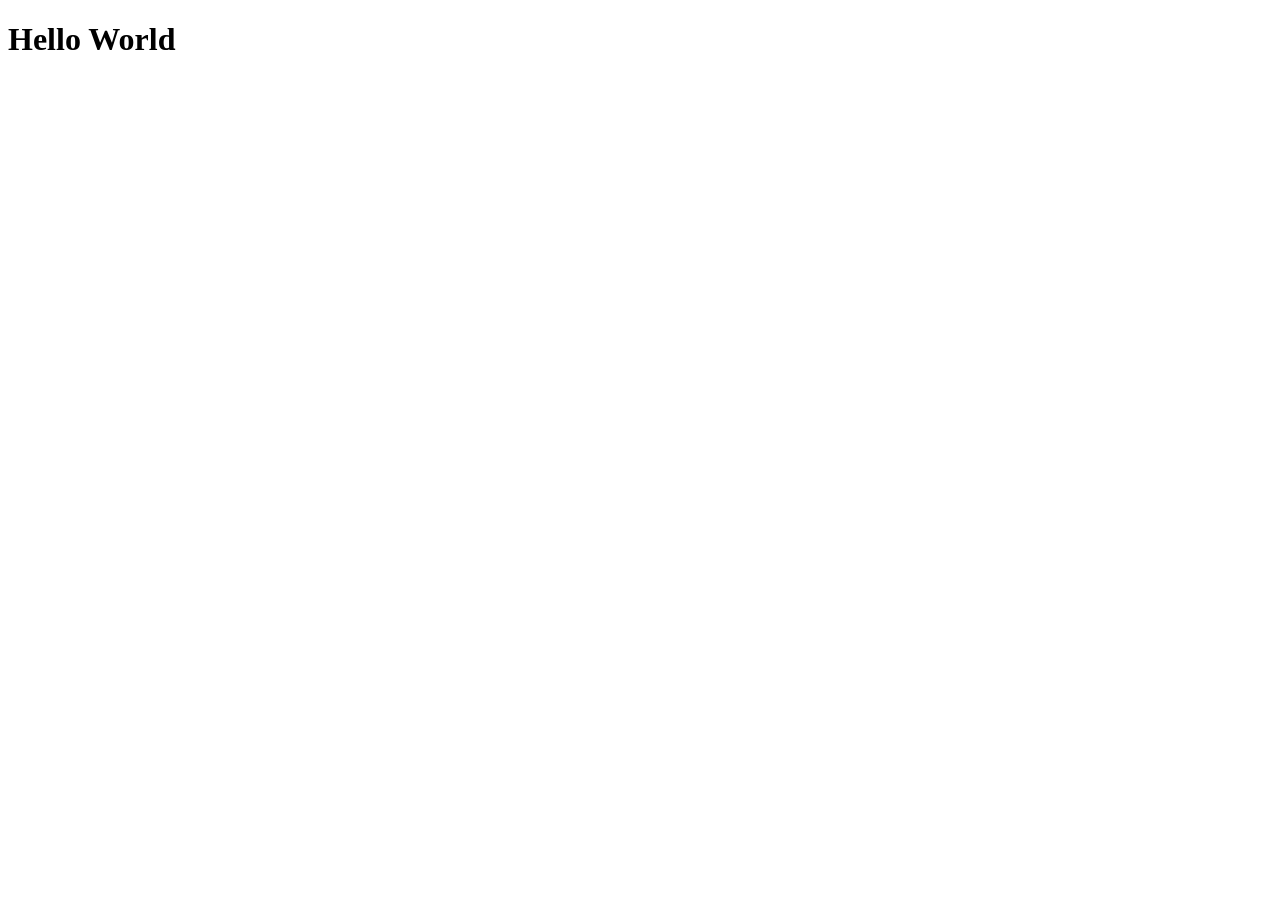
==== commit b0bb8088: "Title: Reset project to simple Hello World HTML Key features implemented: - Deleted all files includ" ====
--- a/index.html
+++ b/index.html
@@ -1,808 +1,11 @@
-<!DOCTYPE html>
-<html lang="fr" class="scroll-smooth">
-<head>
-<meta charset="UTF-8">
-<meta name="viewport" content="width=device-width, initial-scale=1.0">
-<title>GTEL | Nos Solutions & Intégration IT</title>
-
-<!--
-  ══════════════════════════════════════════════════════════════════
-  DESIGN TOKENS — GTEL "Aurora Technique"
-  ──────────────────────────────────────────────────────────────────
-  Couleur   : #552583 (primaire) · #3c1860 (primaire foncé) · #FBB82B (accent)
-              #e5a41c (accent foncé) · #FFFFFF / #F8F7FC (fonds) · #1A1A2E (texte)
-              #6B6B8A (texte discret) — palette imposée, aucune teinte hors marque.
-  Type      : Syne (titres, géométrique et affirmé — aligné sur salles-reunion.html)
-              Nunito (sur-titres / badges / corps de texte, doux et arrondi)
-              JetBrains Mono (accents techniques, rares et ciblés)
-  Signature : une lueur qui suit le curseur + poussière de particules dorées en
-              arrière-plan, cartes de verre qui flottent doucement, CTA qui pulse
-              comme une pierre précieuse.
-  ══════════════════════════════════════════════════════════════════
--->
-
-<link rel="preconnect" href="https://fonts.googleapis.com">
-<link rel="preconnect" href="https://fonts.gstatic.com" crossorigin>
-<link href="https://fonts.googleapis.com/css2?family=Syne:wght@600;700;800&family=Nunito:wght@300;400;600;700;800&family=JetBrains+Mono:wght@400;500;600&display=swap" rel="stylesheet">
-
-<script src="https://cdn.tailwindcss.com"></script>
-<script>
-  tailwind.config = {
-    darkMode: 'class',
-    theme: {
-      extend: {
-        colors: {
-          brand: {
-            purple: '#552583',
-            purpleDark: '#3c1860',
-            purpleLight: '#8B5CF6',
-            gold: '#FBB82B',
-            goldHover: '#e5a41c',
-            bg: '#FFFFFF',
-            bgSoft: '#F8F7FC',
-            ink: '#1A1A2E',
-            mute: '#6B6B8A'
-          }
-        },
-        fontFamily: {
-          syne: ['Syne', 'sans-serif'],
-          nunito: ['Nunito', 'sans-serif'],
-          mono: ['JetBrains Mono', 'monospace']
-        }
-      }
-    }
-  }
-</script>
-
-<link rel="stylesheet" href="styleindex.css">
-
-<script>document.documentElement.classList.add("gtel-shell-pending");</script>
-<link rel="stylesheet" href="shared-components.css?v=3">
-<link rel="stylesheet" href="gtel-unified-v5.css?v=6">
-</head>
-<body class="font-nunito text-ink antialiased bg-page selection:bg-brand-gold/30 selection:text-brand-purpleDark">
-
-<div id="mouse-glow"></div>
-<canvas id="dust-canvas"></canvas>
-
-<!-- HEADER -->
-<header id="main-header" class="fixed top-0 w-full z-[100] backdrop-blur-xl transition-all duration-300">
-  <div class="max-w-[1200px] mx-auto px-6 lg:px-8 h-20 flex justify-between items-center">
-    <a href="index.html" class="flex items-center gap-3">
-      <img src="image/image.webp" alt="Logo GTEL" class="h-16 w-auto">
-    </a>
-
-    <nav class="hidden md:flex items-center gap-8 font-nunito" id="nav-navigation">
-      <a href="index.html" class="nav-link" data-i18n="nav.home">Accueil</a>
-
-      <div class="relative group">
-        <a href="#solutions" class="active-nav-glow relative flex items-center gap-1.5 font-bold text-xs tracking-widest uppercase text-brand-purple py-2 transition-colors duration-200">
-          <span data-i18n="nav.solutions">Solutions</span> <span class="text-[9px]">▼</span>
-        </a>
-        <div class="solutions-dropdown absolute top-full left-1/2 -translate-x-1/2 rounded-2xl min-w-[260px] shadow-2xl backdrop-blur-2xl opacity-0 invisible translate-y-3 group-hover:opacity-100 group-hover:visible group-hover:translate-y-0 transition-all duration-300 py-3 z-[200]">
-          <a href="infrastructure-reseau.html" class="solutions-dropdown-link block px-6 py-2.5 text-xs font-bold transition-all duration-200" data-i18n="solutions.network.title">Infrastructure Réseau</a>
-          <a href="datacenter.html" class="solutions-dropdown-link block px-6 py-2.5 text-xs font-bold transition-all duration-200" data-i18n="solutions.datacenter.title">Datacenter</a>
-          <a href="cybersecurite.html" class="solutions-dropdown-link block px-6 py-2.5 text-xs font-bold transition-all duration-200" data-i18n="solutions.cyber.title">Cybersécurité</a>
-          <a href="videosurveillance.html" class="solutions-dropdown-link block px-6 py-2.5 text-xs font-bold transition-all duration-200" data-i18n="solutions.video.title">Vidéosurveillance</a>
-          <a href="controle-acces.html" class="solutions-dropdown-link block px-6 py-2.5 text-xs font-bold transition-all duration-200" data-i18n="solutions.access.title">Contrôle d'Accès</a>
-          <a href="telephonie-ip.html" class="solutions-dropdown-link block px-6 py-2.5 text-xs font-bold transition-all duration-200" data-i18n="solutions.telephony.title">Téléphonie IP</a>
-          <a href="salles-reunion.html" class="solutions-dropdown-link block px-6 py-2.5 text-xs font-bold transition-all duration-200" data-i18n="solutions.meeting.title">Salles de Réunion</a>
-          <a href="sonorisation.html" class="solutions-dropdown-link block px-6 py-2.5 text-xs font-bold transition-all duration-200" data-i18n="solutions.sound.title">Sonorisation</a>
-          <a href="services-manages.html" class="solutions-dropdown-link block px-6 py-2.5 text-xs font-bold transition-all duration-200" data-i18n="solutions.managed.title">Services Managés</a>
-          <a href="InfraDigitale.html" class="solutions-dropdown-link block px-6 py-2.5 text-xs font-bold transition-all duration-200" data-i18n="solutions.digitale.title">Infrastructure Digitale</a>
-        </div>
-      </div>
-
-      <!-- Language Switcher (translit) -->
-      <div class="lang-switcher">
-        <button class="lang-btn" id="current-lang-btn">
-          <span class="lang-globe" aria-hidden="true"><svg viewBox="0 0 24 24" fill="none" stroke="currentColor" stroke-width="1.8"><circle cx="12" cy="12" r="9"></circle><path d="M3 12h18M12 3c2.5 2.6 3.8 5.7 3.8 9s-1.3 6.4-3.8 9c-2.5-2.6-3.8-5.7-3.8-9S9.5 5.6 12 3z"></path></svg></span>
-          <span data-translit-code>FR</span>
-          <svg class="w-4 h-4" fill="none" stroke="currentColor" stroke-width="2" viewBox="0 0 24 24"><path d="M6 9l6 6 6-6"></path></svg>
-        </button>
-        <div class="lang-dropdown">
-          <button class="lang-btn" data-translit-active="fr" onclick="translit.change('fr')"><span>Français</span></button>
-          <button class="lang-btn" data-translit-active="ar" onclick="translit.change('ar')"><span>العربية</span></button>
-          <button class="lang-btn" data-translit-active="en" onclick="translit.change('en')"><span>English</span></button>
-        </div>
-      </div>
-
-      <button class="theme-toggle" id="theme-toggle-btn" type="button" aria-label="Basculer mode sombre / clair" aria-pressed="false">
-        <span class="toggle-star toggle-star-1"></span>
-        <span class="toggle-star toggle-star-2"></span>
-        <span class="knob">
-          <svg class="icon-sun" fill="none" stroke="currentColor" stroke-width="2" viewBox="0 0 24 24"><circle cx="12" cy="12" r="4"></circle><path d="M12 2v2M12 20v2M4.93 4.93l1.41 1.41M17.66 17.66l1.41 1.41M2 12h2M20 12h2M4.93 19.07l1.41-1.41M17.66 6.34l1.41-1.41"></path></svg>
-          <svg class="icon-moon" fill="none" stroke="currentColor" stroke-width="2" viewBox="0 0 24 24"><path d="M21 12.79A9 9 0 1 1 11.21 3 7 7 0 0 0 21 12.79z"></path></svg>
-        </span>
-      </button>
-
-      <button class="btn-gem btn-accent px-5 py-2.5 rounded-xl font-bold text-xs tracking-wider uppercase transition-all duration-300" onclick="openQuoteModal('Devis Global')" data-i18n="nav.contact">Nous Contacter</button>
-    </nav>
-
-    <button class="flex flex-col justify-between w-7 h-5 z-[102] md:hidden" id="mobile-hamburger" aria-label="Menu">
-      <span class="block h-0.5 w-full bg-brand-purple rounded transition-all duration-300"></span>
-      <span class="block h-0.5 w-full bg-brand-purple rounded transition-all duration-300"></span>
-      <span class="block h-0.5 w-full bg-brand-purple rounded transition-all duration-300"></span>
-    </button>
-  </div>
-</header>
-
-<!-- MOBILE MENU -->
-<div class="fixed inset-0 bg-black/40 backdrop-blur-sm z-[150] opacity-0 invisible transition-all duration-300 md:hidden" id="mobile-menu-overlay"></div>
-<div class="fixed top-0 right-0 h-full w-[82%] max-w-[340px] bg-white z-[151] translate-x-full transition-transform duration-300 ease-out md:hidden overflow-y-auto font-nunito" id="mobile-menu-panel">
-  <div class="flex justify-between items-center px-6 h-20 border-b border-brand-purple/10">
-    <span class="font-syne font-extrabold text-brand-purple text-sm tracking-widest uppercase">Menu</span>
-    <button id="mobile-menu-close" aria-label="Fermer" class="w-9 h-9 flex items-center justify-center text-brand-purple text-2xl leading-none">&times;</button>
-  </div>
-  <nav class="flex flex-col px-6 py-6 gap-1">
-    <a href="index.html" class="nav-link py-3 border-b border-brand-purple/10" data-i18n="nav.home">Accueil</a>
-
-    <button type="button" class="flex items-center justify-between w-full py-3 border-b border-brand-purple/10 font-bold text-xs tracking-widest uppercase text-brand-purple" id="mobile-solutions-toggle">
-      <span data-i18n="nav.solutions">Solutions</span>
-      <span class="text-[9px] transition-transform duration-300" id="mobile-solutions-caret">▼</span>
-    </button>
-    <div class="hidden flex-col gap-1 pl-3" id="mobile-solutions-list">
-      <a href="infrastructure-reseau.html" class="block py-2 text-xs font-bold" data-i18n="solutions.network.title">Infrastructure Réseau</a>
-      <a href="datacenter.html" class="block py-2 text-xs font-bold" data-i18n="solutions.datacenter.title">Datacenter</a>
-      <a href="cybersecurite.html" class="block py-2 text-xs font-bold" data-i18n="solutions.cyber.title">Cybersécurité</a>
-      <a href="videosurveillance.html" class="block py-2 text-xs font-bold" data-i18n="solutions.video.title">Vidéosurveillance</a>
-      <a href="controle-acces.html" class="block py-2 text-xs font-bold" data-i18n="solutions.access.title">Contrôle d'Accès</a>
-      <a href="telephonie-ip.html" class="block py-2 text-xs font-bold" data-i18n="solutions.telephony.title">Téléphonie IP</a>
-      <a href="salles-reunion.html" class="block py-2 text-xs font-bold" data-i18n="solutions.meeting.title">Salles de Réunion</a>
-      <a href="sonorisation.html" class="block py-2 text-xs font-bold" data-i18n="solutions.sound.title">Sonorisation</a>
-      <a href="services-manages.html" class="block py-2 text-xs font-bold" data-i18n="solutions.managed.title">Services Managés</a>
-      <a href="InfraDigitale.html" class="block py-2 text-xs font-bold" data-i18n="solutions.digitale.title">Infrastructure Digitale</a>
-    </div>
-
-    <a href="catalogue.html" class="nav-link py-3 border-b border-brand-purple/10" data-i18n="nav.catalogue">Catalogue</a>
-
-    <button class="btn-gem btn-accent mt-6 px-5 py-3 rounded-xl font-bold text-xs tracking-wider uppercase" onclick="openQuoteModal('Devis Global')" data-i18n="nav.contact">Nous Contacter</button>
-  </nav>
-</div>
-
-<script>
-(function(){
-  var hamburger = document.getElementById('mobile-hamburger');
-  var overlay = document.getElementById('mobile-menu-overlay');
-  var panel = document.getElementById('mobile-menu-panel');
-  var closeBtn = document.getElementById('mobile-menu-close');
-  var solToggle = document.getElementById('mobile-solutions-toggle');
-  var solList = document.getElementById('mobile-solutions-list');
-  var solCaret = document.getElementById('mobile-solutions-caret');
-
-  function openMenu(){
-    overlay.classList.remove('opacity-0','invisible');
-    panel.classList.remove('translate-x-full');
-    document.body.style.overflow = 'hidden';
-  }
-  function closeMenu(){
-    overlay.classList.add('opacity-0','invisible');
-    panel.classList.add('translate-x-full');
-    document.body.style.overflow = '';
-  }
-  if (hamburger) hamburger.addEventListener('click', openMenu);
-  if (closeBtn) closeBtn.addEventListener('click', closeMenu);
-  if (overlay) overlay.addEventListener('click', closeMenu);
-  if (solToggle) solToggle.addEventListener('click', function(){
-    solList.classList.toggle('hidden');
-    solList.classList.toggle('flex');
-    solCaret.style.transform = solList.classList.contains('hidden') ? '' : 'rotate(180deg)';
-  });
-  panel.querySelectorAll('a').forEach(function(a){ a.addEventListener('click', closeMenu); });
-})();
-</script>
-
-<!-- HERO V10 — EVOLVE -->
-<section class="hero-v10 relative overflow-hidden">
-  <div class="hero-video-bg opacity-30" aria-hidden="true">
-    <video autoplay muted loop playsinline poster="image/hero-poster.jpg">
-      <source src="video/hero-infrastructure.mp4" type="video/mp4">
-    </video>
-  </div>
-  
-  <div class="hero-v10-content w-full">
-    <div class="flex flex-col lg:flex-row items-center gap-16">
-      <div class="flex-1 text-left">
-        <div class="badge-tech mb-6 reveal-up">
-          <span class="w-2 h-2 rounded-full bg-brand-gold animate-pulse"></span>
-          Intégrateur & Partenaire IT
-        </div>
-        <h1 class="hero-v10-title reveal-up" style="transition-delay: 0.1s">
-          Propulsez votre <br/>
-          <span class="text-gradient">Infrastructure Digitale</span>
-        </h1>
-        <p class="hero-v10-description reveal-up" style="transition-delay: 0.2s">
-          Expertise technique de pointe pour les entreprises marocaines. Audit, déploiement et supervision de vos systèmes critiques.
-        </p>
-        <div class="flex flex-wrap gap-4 reveal-up" style="transition-delay: 0.3s">
-          <button onclick="openQuoteModal('Devis Global')" class="btn-magnetic primary">
-            Démarrer un projet
-            <svg class="w-5 h-5" fill="none" stroke="currentColor" viewBox="0 0 24 24"><path stroke-linecap="round" stroke-linejoin="round" stroke-width="2" d="M17 8l4 4m0 0l-4 4m4-4H3"></path></svg>
-          </button>
-          <a href="#solutions" class="btn-magnetic glass-morphism">
-            Nos Solutions
-          </a>
-        </div>
-      </div>
-      
-      <div class="flex-1 relative hidden lg:block reveal-up" style="transition-delay: 0.4s">
-        <!-- Abstract Glass Element -->
-        <div class="relative w-full aspect-square max-w-[500px] mx-auto">
-          <div class="absolute inset-0 bg-gradient-to-tr from-brand-purple/20 to-brand-gold/20 rounded-full blur-3xl animate-pulse"></div>
-          <div class="absolute top-1/2 left-1/2 -translate-x-1/2 -translate-y-1/2 w-64 h-64 glass-morphism rounded-3xl rotate-12 flex items-center justify-center p-8 shadow-2xl">
-            <img src="image/image.webp" alt="GTEL" class="w-full h-auto drop-shadow-2xl">
-          </div>
-          <div class="absolute top-1/4 left-1/4 w-32 h-32 glass-morphism rounded-2xl -rotate-12 flex items-center justify-center shadow-xl">
-             <svg class="w-12 h-12 text-brand-gold" fill="none" stroke="currentColor" viewBox="0 0 24 24"><path stroke-linecap="round" stroke-linejoin="round" stroke-width="2" d="M9 12l2 2 4-4m5.618-4.016A11.955 11.955 0 0112 2.944a11.955 11.955 0 01-8.618 3.04A12.02 12.02 0 003 9c0 5.591 3.824 10.29 9 11.622 5.176-1.332 9-6.03 9-11.622 0-1.042-.133-2.052-.382-3.016z"></path></svg>
-          </div>
-          <div class="absolute bottom-1/4 right-1/4 w-40 h-40 glass-morphism rounded-2xl rotate-6 flex items-center justify-center shadow-xl p-6">
-             <div class="text-center">
-               <div class="text-2xl font-bold text-brand-purple">500+</div>
-               <div class="text-[10px] uppercase tracking-widest text-brand-mute">Projets</div>
-             </div>
-          </div>
-        </div>
-      </div>
-    </div>
-  </div>
-</section>
-
-<!-- SOLUTIONS BENTO GRID -->
-<section id="solutions" class="py-24 bg-page">
-  <div class="max-w-[1200px] mx-auto px-6">
-    <div class="text-center mb-16 reveal-up">
-      <div class="badge-tech mb-4">Architecture & Expertise</div>
-      <h2 class="text-4xl md:text-5xl mb-4">Nos Solutions <span class="text-gradient">Bento</span></h2>
-      <p class="text-brand-mute max-w-2xl mx-auto">Une approche modulaire et complète pour répondre à chaque défi technologique de votre infrastructure.</p>
-    </div>
-
-    <div class="bento-grid">
-      <!-- Main Solution: Network (2x2) -->
-      <div class="bento-item bento-2x2 group cursor-pointer" onclick="window.location.href='infrastructure-reseau.html'">
-        <div class="card-hover-effect"></div>
-        <div class="relative z-10">
-          <div class="w-14 h-14 bg-brand-purple/10 rounded-2xl flex items-center justify-center mb-8 group-hover:bg-brand-purple group-hover:text-white transition-colors duration-300">
-            <svg class="w-8 h-8" fill="none" stroke="currentColor" viewBox="0 0 24 24"><path stroke-linecap="round" stroke-linejoin="round" stroke-width="2" d="M19 11H5m14 0a2 2 0 012 2v6a2 2 0 01-2 2H5a2 2 0 01-2-2v-6a2 2 0 012-2m14 0V9a2 2 0 00-2-2M5 11V9a2 2 0 012-2m0 0V5a2 2 0 012-2h6a2 2 0 012 2v2M7 7h10"></path></svg>
-          </div>
-          <h3 class="text-2xl mb-4">Infrastructure Réseau</h3>
-          <p class="text-brand-mute text-lg mb-8">Conception de réseaux hautes performances, Wi-Fi 6E et câblage structuré pour une connectivité sans faille.</p>
-          <img src="image/I1.webp" alt="Network" class="w-full h-48 object-cover rounded-2xl opacity-50 group-hover:opacity-100 transition-opacity duration-500">
-        </div>
-        <div class="flex items-center gap-2 text-brand-gold font-bold uppercase text-xs tracking-widest mt-6">
-          Découvrir <svg class="w-4 h-4" fill="none" stroke="currentColor" viewBox="0 0 24 24"><path stroke-linecap="round" stroke-linejoin="round" stroke-width="2" d="M14 5l7 7m0 0l-7 7m7-7H3"></path></svg>
-        </div>
-      </div>
-
-      <!-- Cyber (2x1) -->
-      <div class="bento-item bento-2x1 group cursor-pointer" onclick="window.location.href='cybersecurite.html'">
-        <div class="card-hover-effect"></div>
-        <div class="relative z-10 flex flex-row items-center justify-between gap-8 h-full">
-          <div>
-            <div class="w-12 h-12 bg-red-500/10 text-red-500 rounded-xl flex items-center justify-center mb-4">
-              <svg class="w-6 h-6" fill="none" stroke="currentColor" viewBox="0 0 24 24"><path stroke-linecap="round" stroke-linejoin="round" stroke-width="2" d="M12 15v2m-6 4h12a2 2 0 002-2v-6a2 2 0 00-2-2H6a2 2 0 00-2 2v6a2 2 0 00-2 2zm10-10V7a4 4 0 00-8 0v4h8z"></path></svg>
-            </div>
-            <h3 class="text-xl mb-2">Cybersécurité</h3>
-            <p class="text-brand-mute text-sm">Protection proactive et audit de sécurité.</p>
-          </div>
-          <img src="image/cyb1.webp" alt="Cyber" class="w-40 h-full object-cover rounded-xl grayscale group-hover:grayscale-0 transition-all duration-500">
-        </div>
-      </div>
-
-      <!-- Datacenter (1x2) -->
-      <div class="bento-item bento-1x2 group cursor-pointer" onclick="window.location.href='datacenter.html'">
-        <div class="card-hover-effect"></div>
-        <div class="relative z-10 h-full flex flex-col justify-between">
-          <div>
-            <div class="w-12 h-12 bg-blue-500/10 text-blue-500 rounded-xl flex items-center justify-center mb-4">
-              <svg class="w-6 h-6" fill="none" stroke="currentColor" viewBox="0 0 24 24"><path stroke-linecap="round" stroke-linejoin="round" stroke-width="2" d="M5 12h14M5 12a2 2 0 01-2-2V6a2 2 0 012-2h14a2 2 0 012 2v4a2 2 0 01-2 2M5 12a2 2 0 00-2 2v4a2 2 0 002 2h14a2 2 0 002-2v-4a2 2 0 00-2-2m-2-4h.01M17 16h.01"></path></svg>
-            </div>
-            <h3 class="text-xl mb-2">Datacenter</h3>
-            <p class="text-brand-mute text-sm mb-4">Urbanisation et serveurs.</p>
-          </div>
-          <img src="image/d1.webp" alt="Datacenter" class="w-full h-64 object-cover rounded-xl">
-        </div>
-      </div>
-
-      <!-- Video (1x1) -->
-      <div class="bento-item group cursor-pointer" onclick="window.location.href='videosurveillance.html'">
-        <div class="card-hover-effect"></div>
-        <div class="relative z-10">
-          <div class="w-10 h-10 bg-brand-gold/10 text-brand-gold rounded-xl flex items-center justify-center mb-4">
-            <svg class="w-5 h-5" fill="none" stroke="currentColor" viewBox="0 0 24 24"><path stroke-linecap="round" stroke-linejoin="round" stroke-width="2" d="M15 10l4.553-2.276A1 1 0 0121 8.618v6.764a1 1 0 01-1.447.894L15 14M5 18h8a2 2 0 002-2V8a2 2 0 00-2-2H5a2 2 0 00-2 2v8a2 2 0 002 2z"></path></svg>
-          </div>
-          <h3 class="text-sm font-bold uppercase tracking-wide">Vidéosurveillance</h3>
-        </div>
-      </div>
-
-      <!-- Access (1x1) -->
-      <div class="bento-item group cursor-pointer" onclick="window.location.href='controle-acces.html'">
-        <div class="card-hover-effect"></div>
-        <div class="relative z-10">
-          <div class="w-10 h-10 bg-brand-purple/10 text-brand-purple rounded-xl flex items-center justify-center mb-4">
-            <svg class="w-5 h-5" fill="none" stroke="currentColor" viewBox="0 0 24 24"><path stroke-linecap="round" stroke-linejoin="round" stroke-width="2" d="M9 12l2 2 4-4m5.618-4.016A11.955 11.955 0 0112 2.944a11.955 11.955 0 01-8.618 3.04A12.02 12.02 0 003 9c0 5.591 3.824 10.29 9 11.622 5.176-1.332 9-6.03 9-11.622 0-1.042-.133-2.052-.382-3.016z"></path></svg>
-          </div>
-          <h3 class="text-sm font-bold uppercase tracking-wide">Contrôle d'Accès</h3>
-        </div>
-      </div>
-
-      <!-- IP Phone (2x1) -->
-      <div class="bento-item bento-2x1 group cursor-pointer" onclick="window.location.href='telephonie-ip.html'">
-        <div class="card-hover-effect"></div>
-        <div class="relative z-10 flex items-center gap-6">
-          <div class="w-12 h-12 bg-green-500/10 text-green-500 rounded-xl flex items-center justify-center">
-            <svg class="w-6 h-6" fill="none" stroke="currentColor" viewBox="0 0 24 24"><path stroke-linecap="round" stroke-linejoin="round" stroke-width="2" d="M3 5a2 2 0 012-2h3.28a1 1 0 01.948.684l1.498 4.493a1 1 0 01-.502 1.21l-2.257 1.13a11.042 11.042 0 005.516 5.516l1.13-2.257a1 1 0 011.21-.502l4.493 1.498a1 1 0 01.684.949V19a2 2 0 01-2 2h-1C9.716 21 3 14.284 3 6V5z"></path></svg>
-          </div>
-          <div>
-            <h3 class="text-lg">Téléphonie IP</h3>
-            <p class="text-brand-mute text-xs">Communications unifiées et VoIP.</p>
-          </div>
-        </div>
-      </div>
-    </div>
-  </div>
-</section>
-
-<!-- PÔLES D'EXPERTISE (DARK / STARRY) -->
-<section id="poles" class="py-24 aurora-bg relative overflow-hidden">
-  <div class="stars-bg absolute inset-0 opacity-40"></div>
-
-  <div class="max-w-[1200px] mx-auto px-6 lg:px-8 relative z-10">
-    <div class="reveal text-center mb-16">
-      <div class="font-nunito inline-flex items-center gap-2 px-3 py-1 bg-brand-gold/10 border border-brand-gold/20 text-brand-gold text-[10px] font-black uppercase rounded-full mb-3" data-i18n="poles.badge">Vision Détaillée</div>
-      <h2 class="font-syne text-3xl sm:text-4xl text-white tracking-tight mb-4" data-i18n="poles.title">Nos 4 pôles d'expertise</h2>
-      <p class="font-nunito text-sm sm:text-base text-slate-200 max-w-[700px] mx-auto leading-relaxed" data-i18n="poles.subtitle">Au-delà du catalogue, Gtelstore intervient sur l'ensemble du cycle de vie de votre infrastructure IT — depuis l'audit initial jusqu'à la supervision en exploitation.</p>
-    </div>
-
-    <div class="stagger grid grid-cols-1 md:grid-cols-2 gap-6" id="poles-deck">
-
-      <div class="glass-dark rounded-[2rem] p-8 lg:p-10 flex flex-col justify-between relative overflow-hidden">
-        <img src="https://images.unsplash.com/photo-1558494949-ef010cbdcc31?auto=format&fit=crop&q=80&w=600" alt="Infrastructure" class="pole-photo absolute -right-10 -bottom-10 w-48 h-48 object-cover rounded-full opacity-20">
-        <div class="relative z-10">
-          <h3 class="font-syne text-xl text-white font-extrabold tracking-wide mb-4" data-i18n="poles.p1_title">Pôle 01 — Infrastructure & Réseaux</h3>
-          <p class="font-nunito text-base font-semibold text-brand-gold mb-6 leading-snug" data-i18n="poles.p1_desc">Les fondations techniques qui rendent votre entreprise opérationnelle.</p>
-          <ul class="space-y-4 text-[15px] leading-relaxed text-slate-100">
-            <li class="flex gap-3 items-start"><span class="text-brand-gold font-extrabold text-base leading-none shrink-0 mt-0.5" aria-hidden="true">&mdash;</span> <span data-i18n="poles.p1_i1"><strong>Infrastructure Réseau</strong> — LAN, Wi-Fi haute densité, WAN inter-sites, câblage cuivre et fibre optique.</span></li>
-            <li class="flex gap-3 items-start"><span class="text-brand-gold font-extrabold text-base leading-none shrink-0 mt-0.5" aria-hidden="true">&mdash;</span> <span data-i18n="poles.p1_i2"><strong>Datacenter & Salle Serveur</strong> — Conception, équipements actifs, climatisation, ondulage, supervision.</span></li>
-            <li class="flex gap-3 items-start"><span class="text-brand-gold font-extrabold text-base leading-none shrink-0 mt-0.5" aria-hidden="true">&mdash;</span> <span data-i18n="poles.p1_i3"><strong>Solutions d'Impression</strong> — Parc d'impression centralisé, gestion des consommables, suivi des coûts.</span></li>
-          </ul>
-        </div>
-      </div>
-
-      <div class="glass-dark rounded-[2rem] p-8 lg:p-10 flex flex-col justify-between relative overflow-hidden">
-        <img src="https://images.unsplash.com/photo-1563986768609-322da13575f3?auto=format&fit=crop&q=80&w=600" alt="Sécurité" class="pole-photo absolute -right-10 -bottom-10 w-48 h-48 object-cover rounded-full opacity-20">
-        <div class="relative z-10">
-          <h3 class="font-syne text-xl text-white font-extrabold tracking-wide mb-4" data-i18n="poles.p2_title">Pôle 02 — Sécurité & Sûreté</h3>
-          <p class="font-nunito text-base font-semibold text-brand-gold mb-6 leading-snug" data-i18n="poles.p2_desc">La protection unifiée de vos actifs numériques et physiques.</p>
-          <ul class="space-y-4 text-[15px] leading-relaxed text-slate-100">
-            <li class="flex gap-3 items-start"><span class="text-brand-gold font-extrabold text-base leading-none shrink-0 mt-0.5" aria-hidden="true">&mdash;</span> <span data-i18n="poles.p2_i1"><strong>Cybersécurité</strong> — Pare-feu de nouvelle génération, segmentation réseau, EDR, sauvegarde, conformité.</span></li>
-            <li class="flex gap-3 items-start"><span class="text-brand-gold font-extrabold text-base leading-none shrink-0 mt-0.5" aria-hidden="true">&mdash;</span> <span data-i18n="poles.p2_i2"><strong>Vidéosurveillance & Vision</strong> — Caméras IP, analyse comportementale par IA, détection d'événements.</span></li>
-            <li class="flex gap-3 items-start"><span class="text-brand-gold font-extrabold text-base leading-none shrink-0 mt-0.5" aria-hidden="true">&mdash;</span> <span data-i18n="poles.p2_i3"><strong>Contrôle d'Accès</strong> — Badges RFID, biométrie, anti-intrusion, intégration avec la vidéosurveillance.</span></li>
-          </ul>
-        </div>
-      </div>
-
-      <div class="glass-dark rounded-[2rem] p-8 lg:p-10 flex flex-col justify-between relative overflow-hidden">
-        <img src="https://images.unsplash.com/photo-1517245386807-bb43f82c33c4?auto=format&fit=crop&q=80&w=600" alt="Communication" class="pole-photo absolute -right-10 -bottom-10 w-48 h-48 object-cover rounded-full opacity-20">
-        <div class="relative z-10">
-          <h3 class="font-syne text-xl text-white tracking-wide mb-4" data-i18n="poles.p3_title">Pôle 03 — Communication</h3>
-          <p class="font-nunito text-base font-semibold text-brand-gold mb-6 leading-snug" data-i18n="poles.p3_desc">Les outils qui font circuler l'information dans votre organisation.</p>
-          <ul class="space-y-4 text-[15px] leading-relaxed text-slate-100">
-            <li class="flex gap-3 items-start"><span class="text-brand-gold font-extrabold text-base leading-none shrink-0 mt-0.5" aria-hidden="true">&mdash;</span> <span data-i18n="poles.p3_i1"><strong>Téléphonie IP & UC</strong> — Systèmes IPBX, softphones, intégration CRM, solutions de mobilité.</span></li>
-            <li class="flex gap-3 items-start"><span class="text-brand-gold font-extrabold text-base leading-none shrink-0 mt-0.5" aria-hidden="true">&mdash;</span> <span data-i18n="poles.p3_i2"><strong>Salles de Réunion</strong> — Intégration audio-vidéo, salles « one-touch », compatibilité Teams/Zoom/Meet.</span></li>
-            <li class="flex gap-3 items-start"><span class="text-brand-gold font-extrabold text-base leading-none shrink-0 mt-0.5" aria-hidden="true">&mdash;</span> <span data-i18n="poles.p3_i3"><strong>Sonorisation & Acoustique</strong> — Sonorisation multi-zones, sound masking, traitement acoustique.</span></li>
-          </ul>
-        </div>
-      </div>
-
-      <div class="glass-dark border border-brand-gold/30 rounded-[2rem] p-8 lg:p-10 flex flex-col justify-between relative overflow-hidden">
-        <img src="https://images.unsplash.com/photo-1551434678-e076c223a692?auto=format&fit=crop&q=80&w=600" alt="Services Managés" class="pole-photo absolute -right-10 -bottom-10 w-48 h-48 object-cover rounded-full opacity-20">
-        <div class="relative z-10">
-          <h3 class="font-syne text-xl text-white tracking-wide mb-4" data-i18n="poles.p4_title">Pôle 04 — Services Managés</h3>
-          <p class="font-nunito text-base font-semibold text-brand-gold mb-6 leading-snug" data-i18n="poles.p4_desc">L'exploitation maîtrisée dans la durée.</p>
-          <ul class="space-y-4 text-[15px] leading-relaxed text-slate-100">
-            <li class="flex gap-3 items-start"><span class="text-brand-gold font-extrabold text-base leading-none shrink-0 mt-0.5" aria-hidden="true">&mdash;</span> <span data-i18n="poles.p4_i1">Audit, maintenance préventive et corrective, supervision proactive, gestion des incidents, accompagnement à l'évolution. Service transverse à tous les pôles de l'entreprise.</span></li>
-          </ul>
-        </div>
-      </div>
-
-    </div>
-    <div class="deck-dots" id="poles-deck-dots"></div>
-    <div class="flex justify-center gap-4 mt-2">
-      <button class="carousel-nav-btn mobile-only" id="poles-prev" aria-label="Pôle précédent">
-        <svg viewBox="0 0 24 24" fill="none" stroke="currentColor" stroke-width="2.5"><polyline points="15 18 9 12 15 6"></polyline></svg>
-      </button>
-      <button class="carousel-nav-btn mobile-only" id="poles-next" aria-label="Pôle suivant">
-        <svg viewBox="0 0 24 24" fill="none" stroke="currentColor" stroke-width="2.5"><polyline points="9 18 15 12 9 6"></polyline></svg>
-      </button>
-    </div>
-  </div>
-</section>
-
-<!-- SECTEURS -->
-<section class="py-24 section-bg-soft relative overflow-hidden">
-  <div class="blob w-56 h-56 bg-brand-gold/10 top-20 right-10"></div>
-  <div class="blob w-40 h-40 bg-brand-purple/10 bottom-20 left-1/4" style="animation-delay:-5s"></div>
-
-  <div class="max-w-[1200px] mx-auto px-6 lg:px-8 relative z-10">
-    <div class="reveal text-center mb-16">
-      <div class="font-nunito text-xs font-bold tracking-widest text-brand-purple uppercase mb-3" data-i18n="sectors.title">Ils nous font confiance</div>
-      <h2 class="font-syne text-3xl text-brand-purple tracking-tight mb-3" data-i18n="sectors.subtitle">Expertise Sectorielle</h2>
-      <p class="font-nunito text-xs text-brand-mute max-w-[700px] mx-auto" data-i18n="sectors.desc">Des solutions éprouvées et adaptées aux contraintes de chaque grand secteur d'activité au Maroc.</p>
-    </div>
-
-    <div class="carousel-viewport md-grid-flex" id="sectors-carousel-viewport">
-      <div class="stagger carousel-track">
-
-        <div class="sector-tile carousel-slide">
-        <div class="sector-photo-frame carousel-advance-trigger">
-          <img src="https://images.unsplash.com/photo-1581091226825-a6a2a5aee158?auto=format&fit=crop&q=85&w=1000" alt="Industrie & Production" class="sector-photo">
-        </div>
-        <div class="sector-shimmer"></div>
-        <div class="sector-overlay"></div>
-        <svg class="sector-sparkle" width="20" height="20" viewBox="0 0 24 24" fill="#FBB82B"><path d="M12 0l2.2 7.8L22 10l-7.8 2.2L12 20l-2.2-7.8L2 10l7.8-2.2z"/></svg>
-        <div class="sector-content">
-          <div class="sector-icon-badge">
-            <svg viewBox="0 0 24 24" fill="none" stroke="currentColor" stroke-width="2"><path d="M2 21h20"/><path d="M4 21V9l6 4V9l6 4V5l4 3v13"/></svg>
-          </div>
-          <h3 class="sector-title" data-i18n="sectors.industry">Industrie & Production</h3>
-          <div class="sector-rule"></div>
-          <p class="sector-desc" data-i18n="sectors.industry_desc">Réseaux robustes, vidéosurveillance industrielle et connectivité pour sites de production 24/7.</p>
-        </div>
-      </div>
-
-        <div class="sector-tile carousel-slide">
-        <div class="sector-photo-frame carousel-advance-trigger">
-          <img src="https://images.unsplash.com/photo-1566073771259-6a8506099945?auto=format&fit=crop&q=85&w=1000" alt="Retail & Hôtellerie" class="sector-photo">
-        </div>
-        <div class="sector-shimmer"></div>
-        <div class="sector-overlay"></div>
-        <svg class="sector-sparkle" width="20" height="20" viewBox="0 0 24 24" fill="#FBB82B"><path d="M12 0l2.2 7.8L22 10l-7.8 2.2L12 20l-2.2-7.8L2 10l7.8-2.2z"/></svg>
-        <div class="sector-content">
-          <div class="sector-icon-badge">
-            <svg viewBox="0 0 24 24" fill="none" stroke="currentColor" stroke-width="2"><path d="M3 9l1-5h16l1 5"/><path d="M4 9v11h16V9"/><path d="M9 20v-6h6v6"/></svg>
-          </div>
-          <h3 class="sector-title" data-i18n="sectors.retail">Retail & Hôtellerie</h3>
-          <div class="sector-rule"></div>
-          <p class="sector-desc" data-i18n="sectors.retail_desc">Wifi client, sonorisation d'ambiance et sécurité pour une expérience fluide et mémorable.</p>
-        </div>
-      </div>
-
-        <div class="sector-tile carousel-slide">
-        <div class="sector-photo-frame carousel-advance-trigger">
-          <img src="https://images.unsplash.com/photo-1519494026892-80bbd2d6fd0d?auto=format&fit=crop&q=85&w=1000" alt="Santé & Cliniques" class="sector-photo">
-        </div>
-        <div class="sector-shimmer"></div>
-        <div class="sector-overlay"></div>
-        <svg class="sector-sparkle" width="20" height="20" viewBox="0 0 24 24" fill="#FBB82B"><path d="M12 0l2.2 7.8L22 10l-7.8 2.2L12 20l-2.2-7.8L2 10l7.8-2.2z"/></svg>
-        <div class="sector-content">
-          <div class="sector-icon-badge">
-            <svg viewBox="0 0 24 24" fill="none" stroke="currentColor" stroke-width="2"><path d="M12 21s-8-4.5-8-11a5 5 0 0 1 9-3 5 5 0 0 1 9 3c0 6.5-8 11-8 11z"/><path d="M12 8v6M9 11h6"/></svg>
-          </div>
-          <h3 class="sector-title" data-i18n="sectors.health">Santé & Cliniques</h3>
-          <div class="sector-rule"></div>
-          <p class="sector-desc" data-i18n="sectors.health_desc">Infrastructures fiables et sécurisées pour la continuité des soins et la protection des données patients.</p>
-        </div>
-      </div>
-
-        <div class="sector-tile carousel-slide">
-        <div class="sector-photo-frame carousel-advance-trigger">
-          <img src="https://images.unsplash.com/photo-1497366216548-37526070297c?auto=format&fit=crop&q=85&w=1000" alt="Tertiaire & Sièges" class="sector-photo">
-        </div>
-        <div class="sector-shimmer"></div>
-        <div class="sector-overlay"></div>
-        <svg class="sector-sparkle" width="20" height="20" viewBox="0 0 24 24" fill="#FBB82B"><path d="M12 0l2.2 7.8L22 10l-7.8 2.2L12 20l-2.2-7.8L2 10l7.8-2.2z"/></svg>
-        <div class="sector-content">
-          <div class="sector-icon-badge">
-            <svg viewBox="0 0 24 24" fill="none" stroke="currentColor" stroke-width="2"><rect x="4" y="3" width="16" height="18" rx="1"/><path d="M9 21v-4h6v4M9 7h1M14 7h1M9 11h1M14 11h1M9 15h1M14 15h1"/></svg>
-          </div>
-          <h3 class="sector-title" data-i18n="sectors.tertiary">Tertiaire & Sièges</h3>
-          <div class="sector-rule"></div>
-          <p class="sector-desc" data-i18n="sectors.tertiary_desc">Salles de réunion connectées, téléphonie IP et aménagements pour sièges sociaux modernes.</p>
-        </div>
-      </div>
-
-        <div class="sector-tile carousel-slide">
-        <div class="sector-photo-frame carousel-advance-trigger">
-          <img src="https://images.unsplash.com/photo-1503676260728-1c00da094a0b?auto=format&fit=crop&q=85&w=1000" alt="Enseignement" class="sector-photo">
-        </div>
-        <div class="sector-shimmer"></div>
-        <div class="sector-overlay"></div>
-        <svg class="sector-sparkle" width="20" height="20" viewBox="0 0 24 24" fill="#FBB82B"><path d="M12 0l2.2 7.8L22 10l-7.8 2.2L12 20l-2.2-7.8L2 10l7.8-2.2z"/></svg>
-        <div class="sector-content">
-          <div class="sector-icon-badge">
-            <svg viewBox="0 0 24 24" fill="none" stroke="currentColor" stroke-width="2"><path d="M22 10L12 5 2 10l10 5 10-5z"/><path d="M6 12v5c0 1.5 2.7 3 6 3s6-1.5 6-3v-5"/></svg>
-          </div>
-          <h3 class="sector-title" data-i18n="sectors.education">Enseignement</h3>
-          <div class="sector-rule"></div>
-          <p class="sector-desc" data-i18n="sectors.education_desc">Connectivité campus, sonorisation des amphithéâtres et sécurité pour établissements scolaires.</p>
-        </div>
-      </div>
-
-      </div>
-    </div>
-
-    <div class="carousel-dots" id="sectors-carousel-dots"></div>
-    <div class="flex justify-center gap-4 mt-2">
-      <button class="carousel-nav-btn mobile-only" id="sectors-prev" aria-label="Secteur précédent">
-        <svg viewBox="0 0 24 24" fill="none" stroke="currentColor" stroke-width="2.5"><polyline points="15 18 9 12 15 6"></polyline></svg>
-      </button>
-      <button class="carousel-nav-btn mobile-only" id="sectors-next" aria-label="Secteur suivant">
-        <svg viewBox="0 0 24 24" fill="none" stroke="currentColor" stroke-width="2.5"><polyline points="9 18 15 12 9 6"></polyline></svg>
-      </button>
-    </div>
-  </div>
-</section>
-
-<!-- PARTENAIRES -->
-<section class="py-24 section-bg relative overflow-hidden">
-  <div class="blob w-48 h-48 bg-brand-purple/10 top-10 left-20"></div>
-  <div class="blob w-36 h-36 bg-brand-gold/10 bottom-10 right-1/4" style="animation-delay:-3s"></div>
-
-  <div class="max-w-[1200px] mx-auto px-6 lg:px-8 relative z-10">
-    <div class="reveal text-center mb-16">
-      <div class="font-nunito text-xs font-bold tracking-widest text-brand-purple uppercase mb-3" data-i18n="partners.title">Écosystème</div>
-      <h2 class="font-syne text-3xl text-brand-purple tracking-tight mb-3" data-i18n="partners.subtitle">Nos partenaires technologiques</h2>
-      <p class="font-nunito text-xs text-brand-mute max-w-[700px] mx-auto" data-i18n="partners.desc">Nous nous appuyons sur les leaders mondiaux pour garantir la pérennité et la performance de vos infrastructures.</p>
-    </div>
-
-    <div class="stagger flex flex-wrap justify-center gap-8" id="partners-deck">
-      <div class="partner-tree w-full md:w-[calc(50%-16px)] lg:w-[calc(33.333%-21.333px)]">
-        <svg class="tree-roots" viewBox="0 0 24 24" fill="none" stroke="currentColor" stroke-width="2"><path d="M12 3v9"/><path d="M12 12c-2 2-2 5-4 8"/><path d="M12 12c2 2 2 5 4 8"/><path d="M12 9c-3 0-4-2-4-4"/><path d="M12 9c3 0 4-2 4-4"/></svg>
-        <div class="tree-canopy-label">
-          <span class="tree-canopy-icon"><svg viewBox="0 0 24 24" fill="none" stroke="currentColor" stroke-width="2"><path d="M12 22V12"/><path d="M12 12c0-4 3-6 7-7-1 5-3 7-7 7z"/><path d="M12 12c0-4-3-6-7-7 1 5 3 7 7 7z"/></svg></span>
-          <span data-i18n="partners.cat1">Réseau & Wi-Fi</span>
-        </div>
-        <div class="tree-leaves">
-          <span class="tree-leaf tree-leaf-logo"><img src="image/logo1.png" alt="Aruba" loading="lazy"></span>
-          <span class="tree-leaf tree-leaf-logo"><img src="image/logo2.png" alt="HPE" loading="lazy"></span>
-          <span class="tree-leaf tree-leaf-logo"><img src="image/logo3.png" alt="Cisco" loading="lazy"></span>
-          <span class="tree-leaf tree-leaf-logo"><img src="image/logo.jpg" alt="Huawei" loading="lazy"></span>
-          <span class="tree-leaf tree-leaf-logo"><img src="image/logo5.jpg" alt="Ruijie" loading="lazy"></span>
-          <span class="tree-leaf tree-leaf-logo"><img src="image/logo6.png" alt="TP-Link" loading="lazy"></span>
-          <span class="tree-leaf tree-leaf-logo"><img src="image/logo7.jpg" alt="Cudy" loading="lazy"></span>
-        </div>
-      </div>
-
-      <div class="partner-tree w-full md:w-[calc(50%-16px)] lg:w-[calc(33.333%-21.333px)]">
-        <svg class="tree-roots" viewBox="0 0 24 24" fill="none" stroke="currentColor" stroke-width="2"><path d="M12 3v9"/><path d="M12 12c-2 2-2 5-4 8"/><path d="M12 12c2 2 2 5 4 8"/><path d="M12 9c-3 0-4-2-4-4"/><path d="M12 9c3 0 4-2 4-4"/></svg>
-        <div class="tree-canopy-label">
-          <span class="tree-canopy-icon"><svg viewBox="0 0 24 24" fill="none" stroke="currentColor" stroke-width="2"><path d="M12 22V12"/><path d="M12 12c0-4 3-6 7-7-1 5-3 7-7 7z"/><path d="M12 12c0-4-3-6-7-7 1 5 3 7 7 7z"/></svg></span>
-          <span data-i18n="partners.cat2">Sécurité & Vidéosurveillance</span>
-        </div>
-        <div class="tree-leaves">
-          <span class="tree-leaf tree-leaf-logo"><img src="image/l1.png" alt="Hikvision" loading="lazy"></span>
-          <span class="tree-leaf tree-leaf-logo"><img src="image/l2.jpg" alt="HiLook" loading="lazy"></span>
-          <span class="tree-leaf tree-leaf-logo"><img src="image/l3.png" alt="EZVIZ" loading="lazy"></span>
-          <span class="tree-leaf tree-leaf-logo"><img src="image/l4.png" alt="Honeywell" loading="lazy"></span>
-          <span class="tree-leaf tree-leaf-logo"><img src="image/l5.png" alt="Bitdefender" loading="lazy"></span>
-          <span class="tree-leaf tree-leaf-logo"><img src="image/l6.jpg" alt="Kaspersky" loading="lazy"></span>
-        </div>
-      </div>
-
-      <div class="partner-tree w-full md:w-[calc(50%-16px)] lg:w-[calc(33.333%-21.333px)]">
-        <svg class="tree-roots" viewBox="0 0 24 24" fill="none" stroke="currentColor" stroke-width="2"><path d="M12 3v9"/><path d="M12 12c-2 2-2 5-4 8"/><path d="M12 12c2 2 2 5 4 8"/><path d="M12 9c-3 0-4-2-4-4"/><path d="M12 9c3 0 4-2 4-4"/></svg>
-        <div class="tree-canopy-label">
-          <span class="tree-canopy-icon"><svg viewBox="0 0 24 24" fill="none" stroke="currentColor" stroke-width="2"><path d="M12 22V12"/><path d="M12 12c0-4 3-6 7-7-1 5-3 7-7 7z"/><path d="M12 12c0-4-3-6-7-7 1 5 3 7 7 7z"/></svg></span>
-          <span data-i18n="partners.cat3">Communication & Collaboration</span>
-        </div>
-        <div class="tree-leaves">
-          <span class="tree-leaf tree-leaf-logo"><img src="image/l7.jpg" alt="Logitech" loading="lazy"></span>
-          <span class="tree-leaf tree-leaf-logo"><img src="image/l8.jpg" alt="Jabra" loading="lazy"></span>
-          <span class="tree-leaf tree-leaf-logo"><img src="image/l9.jpg" alt="Barco" loading="lazy"></span>
-          <span class="tree-leaf tree-leaf-logo"><img src="image/l10.png" alt="Sennheiser" loading="lazy"></span>
-          <span class="tree-leaf tree-leaf-logo"><img src="image/l11.png" alt="Audio-Technica" loading="lazy"></span>
-        </div>
-      </div>
-
-      <div class="partner-tree w-full md:w-[calc(50%-16px)] lg:w-[calc(33.333%-21.333px)]">
-        <svg class="tree-roots" viewBox="0 0 24 24" fill="none" stroke="currentColor" stroke-width="2"><path d="M12 3v9"/><path d="M12 12c-2 2-2 5-4 8"/><path d="M12 12c2 2 2 5 4 8"/><path d="M12 9c-3 0-4-2-4-4"/><path d="M12 9c3 0 4-2 4-4"/></svg>
-        <div class="tree-canopy-label">
-          <span class="tree-canopy-icon"><svg viewBox="0 0 24 24" fill="none" stroke="currentColor" stroke-width="2"><path d="M12 22V12"/><path d="M12 12c0-4 3-6 7-7-1 5-3 7-7 7z"/><path d="M12 12c0-4-3-6-7-7 1 5 3 7 7 7z"/></svg></span>
-          <span data-i18n="partners.cat4">Datacenter & Énergie</span>
-        </div>
-        <div class="tree-leaves">
-          <span class="tree-leaf tree-leaf-logo"><img src="image/logo2.png" alt="HPE" loading="lazy"></span>
-          <span class="tree-leaf tree-leaf-logo"><img src="image/l13.png" alt="Dell" loading="lazy"></span>
-          <span class="tree-leaf tree-leaf-logo"><img src="image/l14.jpg" alt="Lenovo" loading="lazy"></span>
-        </div>
-      </div>
-
-      <div class="partner-tree w-full md:w-[calc(50%-16px)] lg:w-[calc(33.333%-21.333px)]">
-        <svg class="tree-roots" viewBox="0 0 24 24" fill="none" stroke="currentColor" stroke-width="2"><path d="M12 3v9"/><path d="M12 12c-2 2-2 5-4 8"/><path d="M12 12c2 2 2 5 4 8"/><path d="M12 9c-3 0-4-2-4-4"/><path d="M12 9c3 0 4-2 4-4"/></svg>
-        <div class="tree-canopy-label">
-          <span class="tree-canopy-icon"><svg viewBox="0 0 24 24" fill="none" stroke="currentColor" stroke-width="2"><path d="M12 22V12"/><path d="M12 12c0-4 3-6 7-7-1 5-3 7-7 7z"/><path d="M12 12c0-4-3-6-7-7 1 5 3 7 7 7z"/></svg></span>
-          <span data-i18n="partners.cat5">Audio & Vidéo professionnel</span>
-        </div>
-        <div class="tree-leaves">
-          <span class="tree-leaf tree-leaf-logo"><img src="image/l15.png" alt="Poly" loading="lazy"></span>
-          <span class="tree-leaf tree-leaf-logo"><img src="image/l16.png" alt="Yealink" loading="lazy"></span>
-          <span class="tree-leaf tree-leaf-logo"><img src="image/l17.png" alt="JBL" loading="lazy"></span>
-        </div>
-      </div>
-    </div>
-    <div class="deck-dots" id="partners-deck-dots"></div>
-    <div class="flex justify-center gap-4 mt-2">
-      <button class="carousel-nav-btn mobile-only" id="partners-prev" aria-label="Partenaire précédent">
-        <svg viewBox="0 0 24 24" fill="none" stroke="currentColor" stroke-width="2.5"><polyline points="15 18 9 12 15 6"></polyline></svg>
-      </button>
-      <button class="carousel-nav-btn mobile-only" id="partners-next" aria-label="Partenaire suivant">
-        <svg viewBox="0 0 24 24" fill="none" stroke="currentColor" stroke-width="2.5"><polyline points="9 18 15 12 9 6"></polyline></svg>
-      </button>
-    </div>
-  </div>
-</section>
-
-<!-- CTA FINAL -->
-<section class="cta-aurora relative py-24 overflow-hidden">
-  <div class="blob w-64 h-64 bg-white/10 top-0 left-10"></div>
-  <div class="blob w-56 h-56 bg-white/10 bottom-0 right-16" style="animation-delay:-6s"></div>
-
-  <div class="reveal max-w-[900px] mx-auto px-6 text-center relative z-10">
-    <h2 class="font-syne text-3xl sm:text-4xl text-white tracking-tight mb-4" data-i18n="cta.title">MAKE AN APPOINTMENT WITH ONE OF OUR ENGINEERS</h2>
-    <p class="font-nunito text-sm text-white/85 max-w-[650px] mx-auto mb-8" data-i18n="cta.desc">A 30-minute no-commitment discussion to understand your context and identify priority areas.</p>
-    <button onclick="openQuoteModal('Devis Global')" class="btn-gem px-9 py-4 bg-white text-brand-purple font-extrabold text-xs tracking-widest uppercase rounded-full inline-flex items-center gap-2.5 transition-all duration-300 hover:bg-brand-gold hover:text-brand-ink">
-      <span data-i18n="cta.button">Let's talk about your project</span>
-      <svg class="w-4 h-4" fill="none" stroke="currentColor" stroke-width="2.5" viewBox="0 0 24 24"><line x1="5" y1="12" x2="19" y2="12"></line><polyline points="12 5 19 12 12 19"></polyline></svg>
-    </button>
-  </div>
-</section>
-
-<!-- FOOTER -->
-<footer class="relative bg-brand-purpleDark pt-20 pb-8 overflow-hidden">
-  <div class="stars-bg absolute inset-0"></div>
-
-  <div class="max-w-[1200px] mx-auto px-6 lg:px-8 grid grid-cols-1 md:grid-cols-4 gap-12 mb-16 relative z-10 font-nunito">
-    <div class="md:col-span-1">
-      <img src="image/image.webp" alt="Logo GTEL" class="h-14 w-auto mb-5 brightness-0 invert">
-      <p class="text-slate-300 text-xs leading-relaxed mb-6" data-i18n="footer.desc">Expert marocain en solutions réseaux, cyber-intelligence et infrastructures de télécommunications intégrées à Casablanca et sur tout le royaume.</p>
-      <div class="flex gap-3">
-        <a href="https://www.youtube.com/channel/UCglE90LPV-4MBtI3njcxhLA" target="_blank" class="w-10 h-10 bg-white/10 hover:bg-brand-gold hover:text-brand-ink border border-white/15 rounded-xl flex items-center justify-center text-white transition-all duration-300" aria-label="YouTube">
-          <svg class="w-5 h-5" viewBox="0 0 24 24" fill="none" stroke="currentColor" stroke-width="2" stroke-linecap="round" stroke-linejoin="round"><path d="M22.54 6.42a2.78 2.78 0 0 0-1.94-2C18.88 4 12 4 12 4s-6.88 0-8.6.46a2.78 2.78 0 0 0-1.94 2A29 29 0 0 0 1 11.75a29 29 0 0 0 .46 5.33A2.78 2.78 0 0 0 3.4 19c1.72.46 8.6.46 8.6.46s6.88 0 8.6-.06a2.78 2.78 0 0 0 1.94-2 29 29 0 0 0 .46-5.25 29 29 0 0 0-.46-5.33z"></path><polygon points="9.75 15.02 15.5 11.75 9.75 8.48 9.75 15.02"></polygon></svg>
-        </a>
-        <a href="https://web.whatsapp.com/send?phone=+212%20666-287341" target="_blank" class="w-10 h-10 bg-white/10 hover:bg-brand-gold hover:text-brand-ink border border-white/15 rounded-xl flex items-center justify-center text-white transition-all duration-300" aria-label="WhatsApp">
-          <svg class="w-5 h-5" viewBox="0 0 24 24" fill="currentColor"><path d="M17.472 14.382c-.297-.149-1.758-.867-2.03-.967-.273-.099-.471-.148-.67.15-.197.297-.767.966-.94 1.164-.173.199-.347.223-.644.075-.297-.15-1.255-.413-2.39-1.475-.883-.788-1.48-1.761-1.653-2.059-.173-.297-.018-.458.13-.606.134-.133.298-.347.446-.52.149-.174.198-.298.298-.497.099-.198.05-.371-.025-.52-.075-.149-.669-1.612-.916-2.207-.242-.579-.487-.5-.669-.51-.173-.008-.371-.01-.57-.01-.198 0-.52.074-.792.372-.272.297-1.04 1.016-1.04 2.479 0 1.462 1.065 2.875 1.213 3.074.149.198 2.096 3.2 5.077 4.487.709.306 1.262.489 1.694.625.712.227 1.36.195 1.871.118.571-.085 1.758-.719 2.006-1.413.248-.694.248-1.289.173-1.413-.074-.124-.272-.198-.57-.347m-5.421 7.403h-.004a9.87 9.87 0 0 1-5.031-1.378l-.361-.214-3.741.982.998-3.648-.235-.374a9.86 9.86 0 0 1-1.51-5.26c.001-5.45 4.436-9.884 9.888-9.884 2.64 0 5.122 1.03 6.988 2.898a9.825 9.825 0 0 1 2.893 6.994c-.003 5.45-4.437 9.884-9.885 9.884m8.413-18.297A11.815 11.815 0 0 0 12.05 0C5.495 0 .16 5.335.157 11.892c0 2.096.547 4.142 1.588 5.945L.057 24l6.305-1.654a11.882 11.882 0 0 0 5.683 1.448h.005c6.554 0 11.89-5.335 11.893-11.893a11.821 11.821 0 0 0-3.48-8.413z"></path></svg>
-        </a>
-        <a href="https://www.linkedin.com/company/gtelstore" target="_blank" class="w-10 h-10 bg-white/10 hover:bg-brand-gold hover:text-brand-ink border border-white/15 rounded-xl flex items-center justify-center text-white transition-all duration-300" aria-label="LinkedIn">
-          <svg class="w-5 h-5" viewBox="0 0 24 24" fill="currentColor"><path d="M20.447 20.452h-3.554v-5.569c0-1.328-.027-3.037-1.852-3.037-1.853 0-2.136 1.445-2.136 2.939v5.667H9.351V9h3.414v1.561h.046c.477-.9 1.637-1.85 3.37-1.85 3.601 0 4.267 2.37 4.267 5.455v6.286zM5.337 7.433a2.062 2.062 0 1 1 0-4.125 2.062 2.062 0 0 1 0 4.125zM7.114 20.452H3.558V9h3.556v11.452zM22.225 0H1.771C.792 0 0 .774 0 1.729v20.542C0 23.227.792 24 1.771 24h20.451C23.2 24 24 23.227 24 22.271V1.729C24 .774 23.2 0 22.222 0h.003z"></path></svg>
-        </a>
-        <a href="https://www.instagram.com/gtelstore" target="_blank" class="w-10 h-10 bg-white/10 hover:bg-brand-gold hover:text-brand-ink border border-white/15 rounded-xl flex items-center justify-center text-white transition-all duration-300" aria-label="Instagram">
-          <svg class="w-5 h-5" viewBox="0 0 24 24" fill="none" stroke="currentColor" stroke-width="2" stroke-linecap="round" stroke-linejoin="round"><rect x="2" y="2" width="20" height="20" rx="5" ry="5"></rect><path d="M16 11.37A4 4 0 1 1 12.63 8 4 4 0 0 1 16 11.37z"></path><line x1="17.5" y1="6.5" x2="17.51" y2="6.5"></line></svg>
-        </a>
-        <a href="https://www.facebook.com/gtelstore" target="_blank" class="w-10 h-10 bg-white/10 hover:bg-brand-gold hover:text-brand-ink border border-white/15 rounded-xl flex items-center justify-center text-white transition-all duration-300" aria-label="Facebook">
-          <svg class="w-5 h-5" viewBox="0 0 24 24" fill="currentColor"><path d="M22 12.06C22 6.51 17.52 2 12 2S2 6.51 2 12.06c0 5 3.66 9.15 8.44 9.94v-7.03H7.9v-2.91h2.54V9.85c0-2.51 1.49-3.9 3.77-3.9 1.09 0 2.24.2 2.24.2v2.46h-1.26c-1.24 0-1.63.77-1.63 1.56v1.89h2.78l-.44 2.91h-2.34V22c4.78-.79 8.44-4.94 8.44-9.94z"></path></svg>
-        </a>
-        <a href="https://www.tiktok.com/@gtelstore" target="_blank" class="w-10 h-10 bg-white/10 hover:bg-brand-gold hover:text-brand-ink border border-white/15 rounded-xl flex items-center justify-center text-white transition-all duration-300" aria-label="TikTok">
-          <svg class="w-5 h-5" viewBox="0 0 24 24" fill="currentColor"><path d="M16.6 5.82c-.87-.96-1.35-2.2-1.35-3.5h-3.02v14.28c0 1.55-1.26 2.8-2.8 2.8a2.8 2.8 0 0 1-2.8-2.8 2.8 2.8 0 0 1 2.8-2.8c.29 0 .57.04.83.12v-3.07a5.86 5.86 0 0 0-.83-.06A5.83 5.83 0 0 0 3.6 16.6a5.83 5.83 0 0 0 5.83 5.83 5.83 5.83 0 0 0 5.83-5.83V9.02a8.53 8.53 0 0 0 4.99 1.6V7.6a5.2 5.2 0 0 1-3.65-1.78z"></path></svg>
-        </a>
-      </div>
-    </div>
-
-    <div>
-      <h4 class="font-nunito text-xs font-bold uppercase tracking-widest text-brand-gold mb-6 relative pb-3 after:content-[''] after:absolute after:bottom-0 after:left-0 after:w-[30px] after:h-[2px] after:bg-white" data-i18n="footer.nav">Navigation</h4>
-      <ul class="space-y-3 text-xs text-slate-300">
-        <li><a href="index.html" class="ink-link" data-i18n="footer.home">Accueil</a></li>
-        <li><a href="#solutions" class="ink-link" data-i18n="footer.solutions">Nos Solutions</a></li>
-        <li><a href="catalogue.html" class="ink-link" data-i18n="footer.catalogue">Catalogue Équipements</a></li>
-        <li><a href="#poles" class="ink-link" data-i18n="footer.expertise">Notre Expertise</a></li>
-        <li><a href="#" onclick="openQuoteModal('Devis Footer')" class="ink-link" data-i18n="footer.diagnostic">Demander un diagnostic</a></li>
-      </ul>
-    </div>
-
-    <div>
-      <h4 class="font-nunito text-xs font-bold uppercase tracking-widest text-brand-gold mb-6 relative pb-3 after:content-[''] after:absolute after:bottom-0 after:left-0 after:w-[30px] after:h-[2px] after:bg-white" data-i18n="footer.contact">Informations de contact</h4>
-      <ul class="space-y-4 text-slate-300 text-xs">
-        <li class="flex gap-3 items-start">
-          <svg class="w-5 h-5 stroke-brand-gold stroke-[2.5] fill-none shrink-0 mt-0.5" viewBox="0 0 24 24"><path d="M21 10c0 7-9 13-9 13s-9-6-9-13a9 9 0 0 1 18 0z"></path><circle cx="12" cy="10" r="3"></circle></svg>
-          <span>241, Boulevard Emile Zola, 5ème étage Bureau 10, 20082 Casablanca</span>
-        </li>
-        <li class="flex gap-3 items-start">
-          <svg class="w-5 h-5 stroke-brand-gold stroke-[2.5] fill-none shrink-0 mt-0.5" viewBox="0 0 24 24"><path d="M22 16.92v3a2 2 0 0 1-2.18 2 19.79 19.79 0 0 1-8.63-3.07 19.5 19.5 0 0 1-6-6 19.79 19.79 0 0 1-3.07-8.67A2 2 0 0 1 4.11 2h3a2 2 0 0 1 2 1.72 12.84 12.84 0 0 0 .7 2.81 2 2 0 0 1-.45 2.11L8.09 9.91a16 16 0 0 0 6 6l1.27-1.27a2 2 0 0 1 2.11-.45 12.84 12.84 0 0 0 2.81.7A2 2 0 0 1 22 16.92z"></path></svg>
-          <span>+212-666287341</span>
-        </li>
-        <li class="flex gap-3 items-start">
-          <svg class="w-5 h-5 stroke-brand-gold stroke-[2.5] fill-none shrink-0 mt-0.5" viewBox="0 0 24 24"><path d="M4 4h16c1.1 0 2 .9 2 2v12c0 1.1-.9 2-2 2H4c-1.1 0-2-.9-2-2V6c0-1.1.9-2 2-2z"></path><polyline points="22,6 12,13 2,6"></polyline></svg>
-          <span>pro@gtelstore.ma</span>
-        </li>
-      </ul>
-    </div>
-
-    <div>
-      <h4 class="font-nunito text-xs font-bold uppercase tracking-widest text-brand-gold mb-6 relative pb-3 after:content-[''] after:absolute after:bottom-0 after:left-0 after:w-[30px] after:h-[2px] after:bg-white" data-i18n="footer.languages">Langues</h4>
-      <div class="flex flex-wrap gap-2">
-        <button onclick="translit.change('fr')" class="px-4 py-2 bg-white/10 hover:bg-brand-gold hover:text-brand-ink border border-white/15 rounded-lg text-white text-xs font-bold transition-all duration-300">FR</button>
-        <button onclick="translit.change('ar')" class="px-4 py-2 bg-white/10 hover:bg-brand-gold hover:text-brand-ink border border-white/15 rounded-lg text-white text-xs font-bold transition-all duration-300">AR</button>
-        <button onclick="translit.change('en')" class="px-4 py-2 bg-white/10 hover:bg-brand-gold hover:text-brand-ink border border-white/15 rounded-lg text-white text-xs font-bold transition-all duration-300">EN</button>
-      </div>
-    </div>
-  </div>
-
-  <div class="max-w-[1200px] mx-auto px-6 lg:px-8 pt-8 border-t border-white/10 flex flex-col md:flex-row gap-5 justify-between text-slate-400 text-xs relative z-10 font-nunito">
-    <div class="text-center md:text-left" data-i18n="footer.copyright">&copy; 2025 GTEL. Tous droits réservés. Intégré avec expertise au Maroc.</div>
-    <div class="flex gap-6 justify-center">
-      <a href="#" class="hover:text-brand-gold" data-i18n="footer.legal">Mentions Légales</a>
-      <a href="#" class="hover:text-brand-gold" data-i18n="footer.privacy">Politique de Confidentialité</a>
-    </div>
-  </div>
-</footer>
-
-<!-- BACK TO TOP -->
-<a href="#" class="fixed bottom-8 right-8 w-12 h-12 bg-white border border-brand-purple/10 text-brand-purple rounded-full shadow-lg flex items-center justify-center opacity-0 invisible translate-y-2.5 transition-all duration-300 z-50 hover:bg-brand-purple hover:text-white" id="scroll-top-btn" aria-label="Retour en haut">
-  <svg class="w-6 h-6" fill="none" stroke="currentColor" stroke-width="2.5" viewBox="0 0 24 24">
-    <line x1="12" y1="19" x2="12" y2="5"></line>
-    <polyline points="5 12 12 5 19 12"></polyline>
-  </svg>
-</a>
-
-<!-- MODAL -->
-<div class="modal-overlay fixed inset-0 bg-brand-ink/50 backdrop-blur-sm z-[1000] opacity-0 invisible transition-all duration-300 flex items-center justify-center p-4" id="quote-modal-overlay">
-  <div class="quote-modal glass w-full max-w-[500px] rounded-3xl border-t-[6px] border-brand-gold relative translate-y-4 transition-transform duration-300 overflow-hidden">
-    <button class="absolute top-3.5 right-3.5 w-9 h-9 bg-white/70 hover:bg-brand-purple hover:text-white rounded-xl flex items-center justify-center text-brand-purple text-xl font-bold transition-all duration-200" onclick="closeQuoteModal()">&times;</button>
-    <div class="p-8 sm:p-9 font-nunito">
-      <div class="inline-block px-3 py-1 text-[11px] font-bold text-brand-purple bg-brand-purple/5 border border-brand-purple/10 rounded-full uppercase mb-3" data-i18n="modal.badge">Demande d'étude & contact</div>
-      <h3 class="font-syne text-2xl text-brand-purple tracking-tight mb-1" data-i18n="modal.title">Demande de Devis</h3>
-      <p class="text-xs text-brand-mute mb-6" data-i18n="modal.desc">Définissez et configurez vos infrastructures ou audits informatiques avec l'ingénierie intégrée GTEL Maroc.</p>
-
-      <form id="gtel-quote-form" onsubmit="handleQuoteSubmit(event)" class="space-y-4">
-        <div class="grid grid-cols-1 sm:grid-cols-2 gap-3">
-          <div>
-            <label class="block font-bold text-[11px] text-brand-purple uppercase tracking-wider mb-1.5" for="quote-name" data-i18n="modal.name">Nom complet / Entreprise *</label>
-            <input type="text" id="quote-name" class="w-full px-4 py-2.5 rounded-xl border border-brand-purple/10 bg-brand-bgSoft text-brand-ink text-sm focus:outline-none focus:border-brand-gold focus:bg-white transition-all duration-200" placeholder="Ex: Casablanca Business Park" required>
-          </div>
-          <div>
-            <label class="block font-bold text-[11px] text-brand-purple uppercase tracking-wider mb-1.5" for="quote-phone" data-i18n="modal.phone">Téléphone *</label>
-            <input type="tel" id="quote-phone" class="w-full px-4 py-2.5 rounded-xl border border-brand-purple/10 bg-brand-bgSoft text-brand-ink text-sm focus:outline-none focus:border-brand-gold focus:bg-white transition-all duration-200" placeholder="Ex: +212 661 234 567" required>
-          </div>
-        </div>
-
-        <div>
-          <label class="block font-bold text-[11px] text-brand-purple uppercase tracking-wider mb-1.5" for="quote-email" data-i18n="modal.email">Email professionnel *</label>
-          <input type="email" id="quote-email" class="w-full px-4 py-2.5 rounded-xl border border-brand-purple/10 bg-brand-bgSoft text-brand-ink text-sm focus:outline-none focus:border-brand-gold focus:bg-white transition-all duration-200" placeholder="contact@entreprise.ma" required>
-        </div>
-
-        <div>
-          <label class="block font-bold text-[11px] text-brand-purple uppercase tracking-wider mb-1.5" for="quote-service" data-i18n="modal.service">Solution ciblée</label>
-          <select id="quote-service" class="w-full px-4 py-2.5 rounded-xl border border-brand-purple/10 bg-brand-bgSoft text-brand-mute text-sm focus:outline-none focus:border-brand-gold focus:bg-white transition-all duration-200">
-            <option value="Devis Global">Diagnostic Global de mon SI</option>
-            <option value="Infrastructure Réseau">Infrastructure Réseau</option>
-            <option value="Datacenter">Datacenter / Serveurs</option>
-            <option value="Cybersécurité">Cybersécurité / Pare-feu</option>
-            <option value="Vidéosurveillance">Vidéosurveillance IP</option>
-            <option value="Contrôle d'Accès">Contrôle d'Accès & RFID</option>
-            <option value="Téléphonie IP">Téléphonie IP / VoIP</option>
-            <option value="Salles de Réunion">Salles de Réunion</option>
-            <option value="Sonorisation">Sonorisation</option>
-            <option value="Services Managés">Services Managés (SLA / Supervision)</option>
-          </select>
-        </div>
-
-        <div>
-          <label class="block font-bold text-[11px] text-brand-purple uppercase tracking-wider mb-1.5" for="quote-message" data-i18n="modal.message">Détails de votre besoin</label>
-          <textarea id="quote-message" class="w-full px-4 py-2.5 rounded-xl border border-brand-purple/10 bg-brand-bgSoft text-brand-ink text-sm focus:outline-none focus:border-brand-gold focus:bg-white transition-all duration-200 resize-y min-h-[72px]" rows="3" placeholder="Ex: Audit global de notre infrastructure réseau et renouvellement des pares-feu..."></textarea>
-        </div>
-
-        <button type="submit" class="btn-gem w-full py-3 bg-brand-purple hover:bg-brand-purpleDark text-white font-extrabold text-xs tracking-wider uppercase rounded-full flex items-center justify-center gap-2 transition-all duration-300">
-          <span data-i18n="modal.submit">Transmettre la demande d'étude</span>
-        </button>
-      </form>
-    </div>
-  </div>
-</div>
-
-<!-- TOAST -->
-<div class="fixed bottom-8 left-8 glass-dark text-white p-4 pr-7 rounded-2xl shadow-2xl z-[2000] flex items-center gap-4 border-l-4 border-brand-gold -translate-x-[150%] transition-transform duration-500 ease-[cubic-bezier(0.175,0.885,0.32,1.15)] font-nunito" id="success-toast">
-  <svg class="w-6 h-6 stroke-brand-gold stroke-[2.5] fill-none" viewBox="0 0 24 24">
-    <path d="M22 11.08V12a10 10 0 1 1-5.93-9.14"></path>
-    <polyline points="22 4 12 14.01 9 11.01"></polyline>
-  </svg>
-  <div>
-    <div class="font-bold text-sm tracking-wider uppercase" data-i18n="toast.success">Demande Envoyée !</div>
-    <div class="text-xs opacity-90" data-i18n="toast.desc">Nos consultants IT préparent votre dossier.</div>
-  </div>
-</div>
-
-<script src="translit.js"></script>
-<script src="scriptindex.js"></script>
-
-<script src="shared-nav.js?v=6"></script>
-</body>
-</html>+<!DOCTYPE html>
+<html lang="en">
+<head>
+    <meta charset="UTF-8">
+    <meta name="viewport" content="width=device-width, initial-scale=1.0">
+    <title>Hello World</title>
+</head>
+<body>
+    <h1>Hello World</h1>
+</body>
+</html>
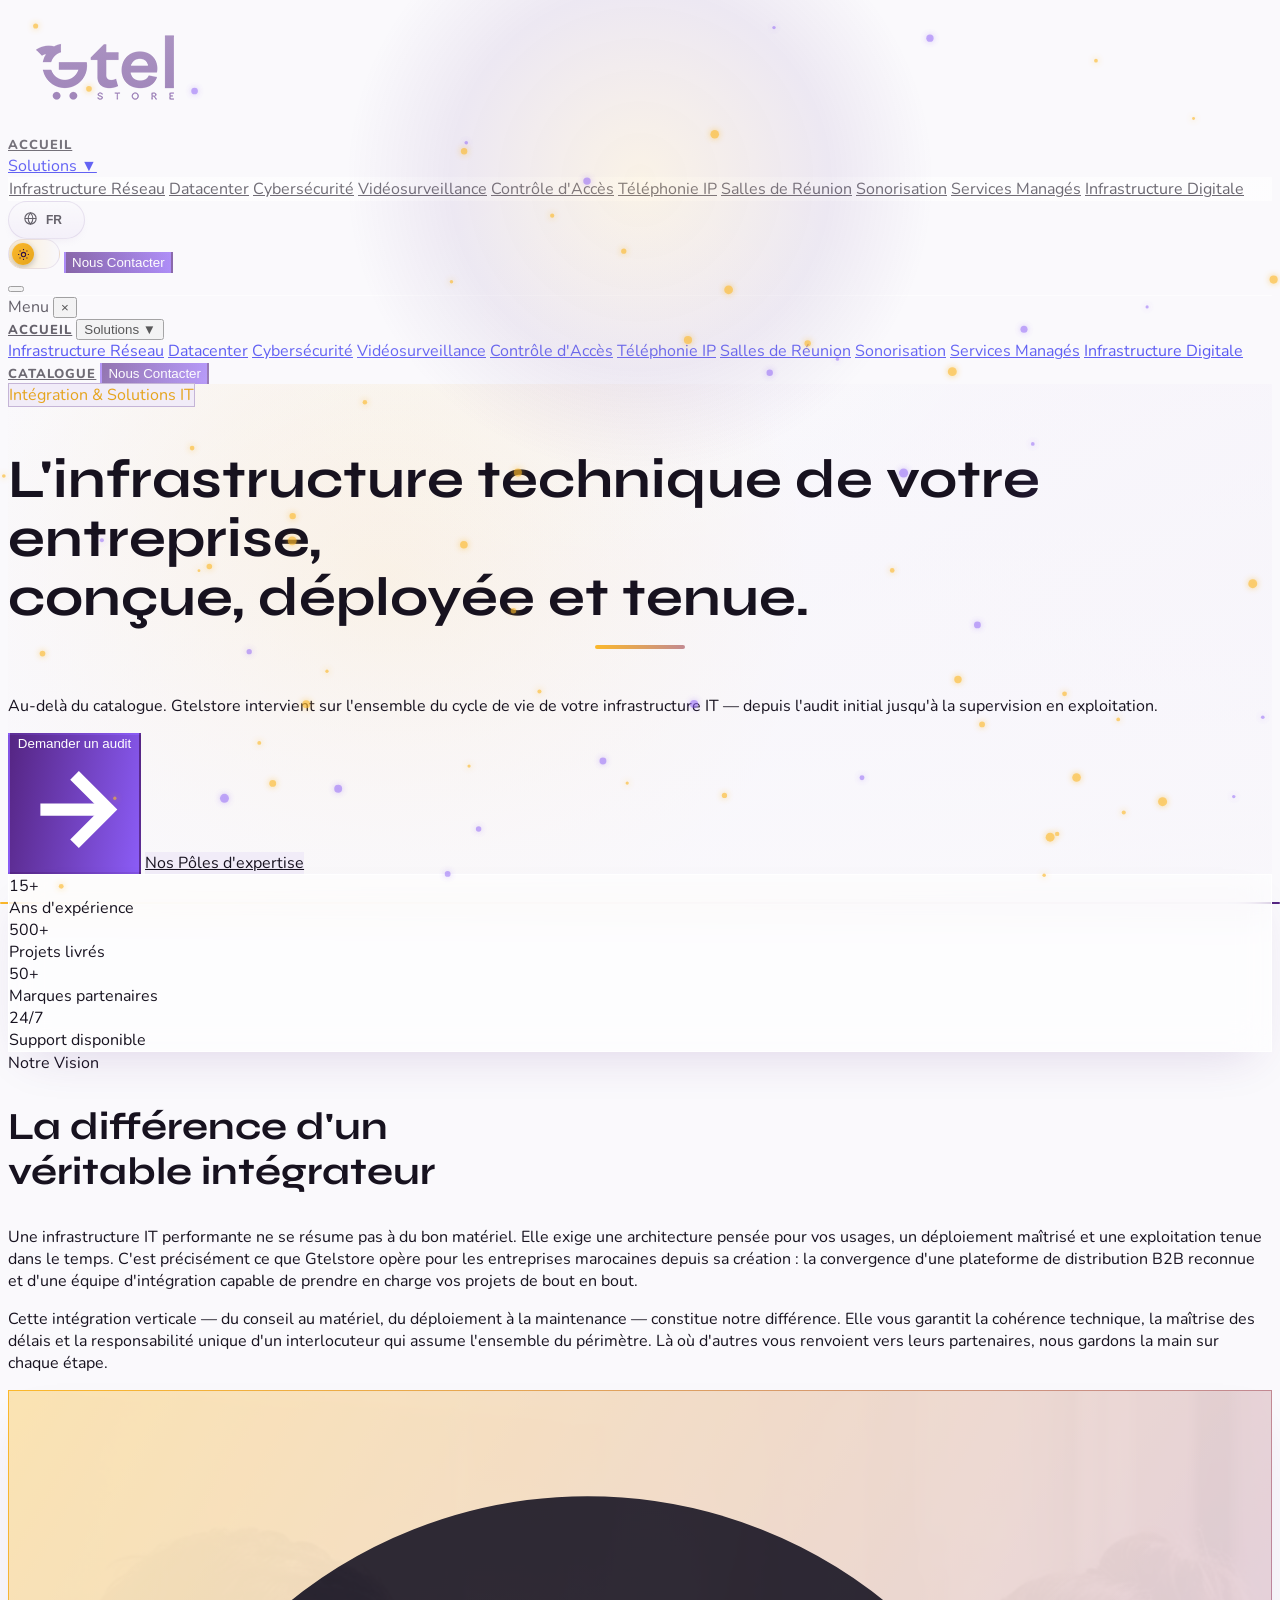
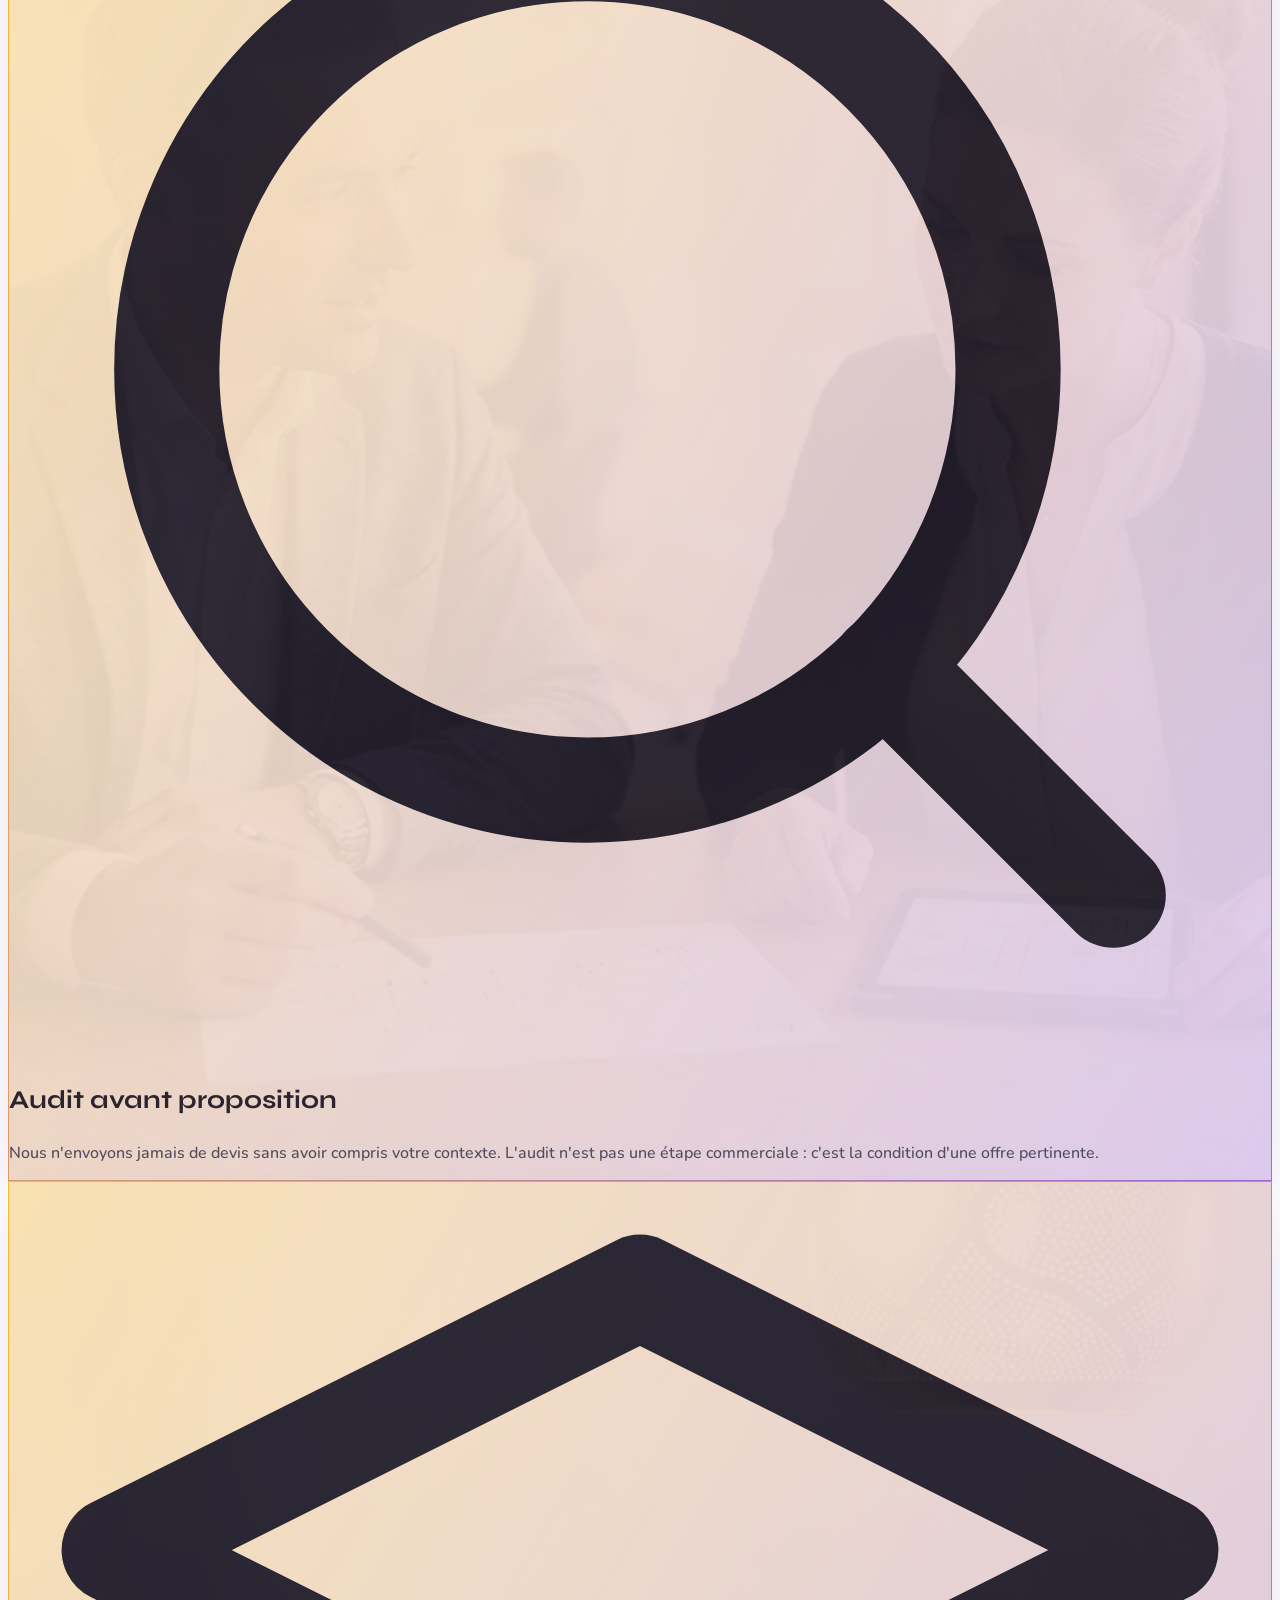
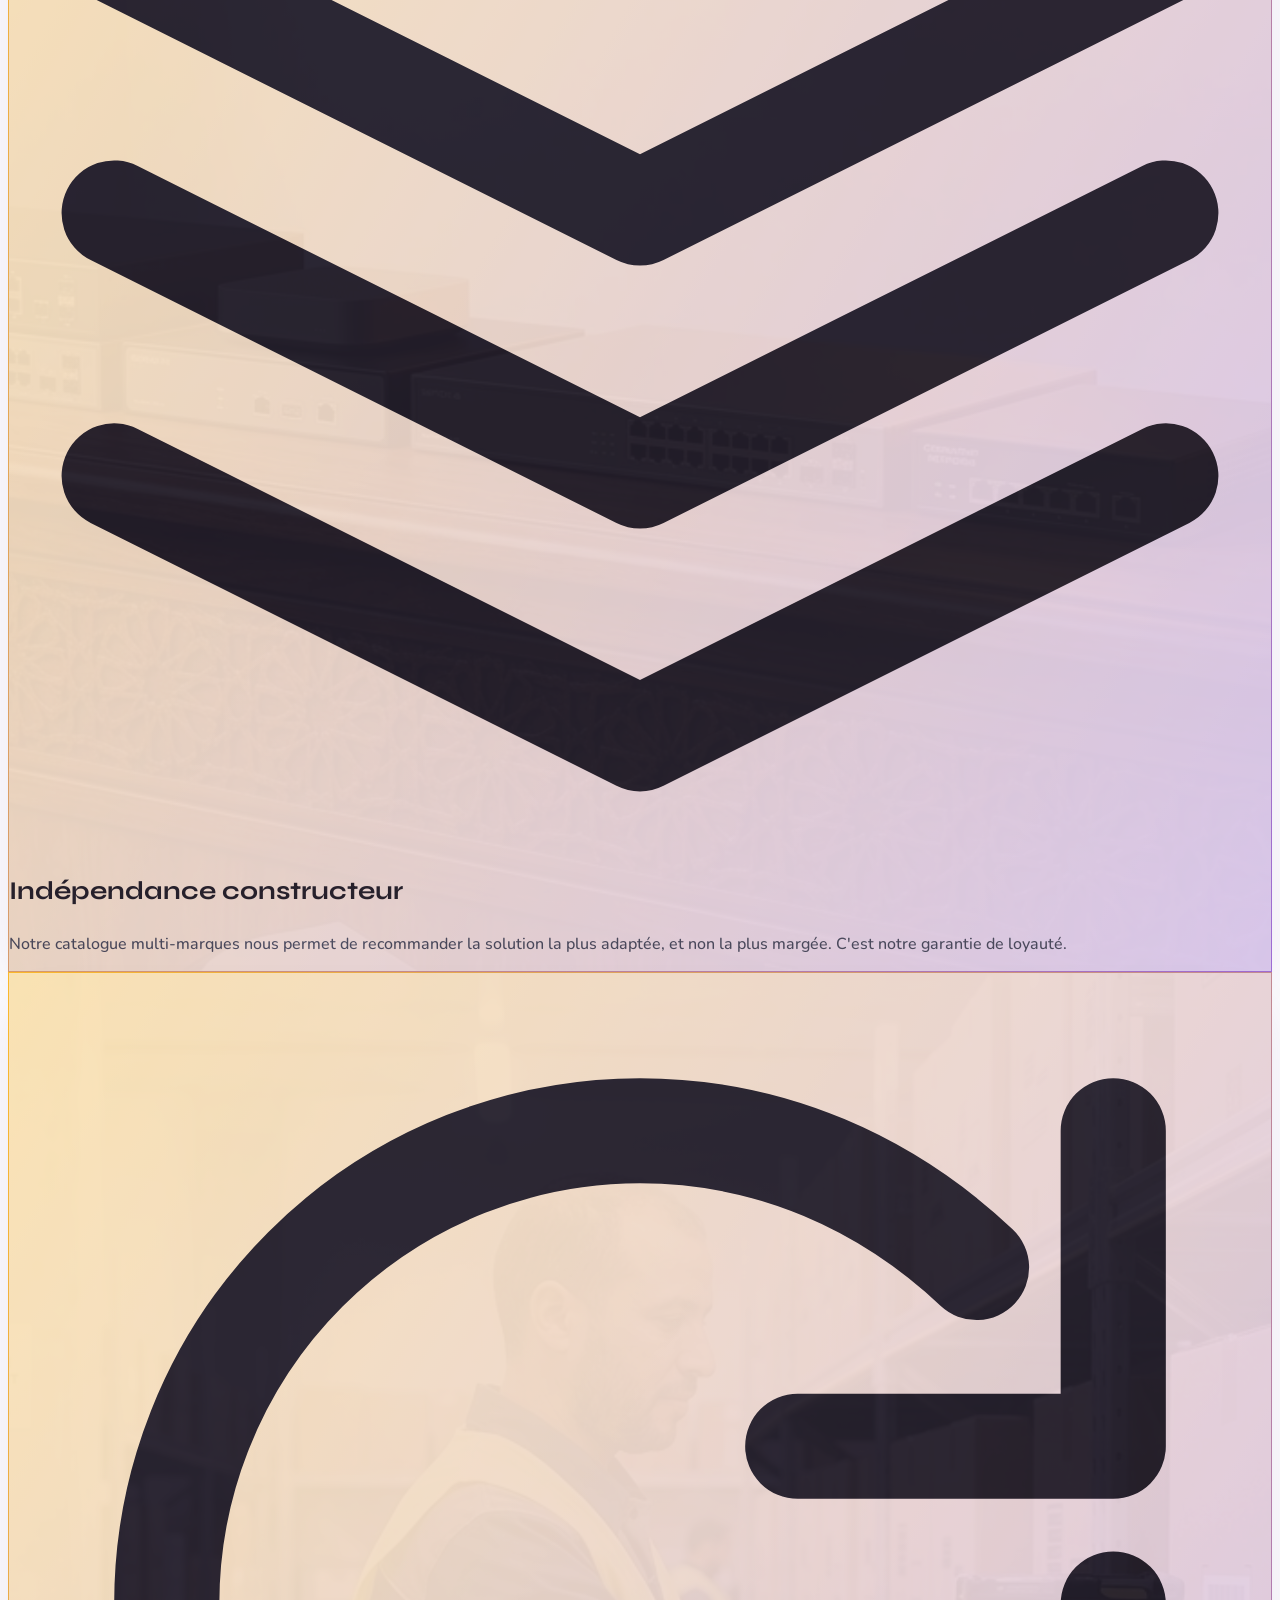
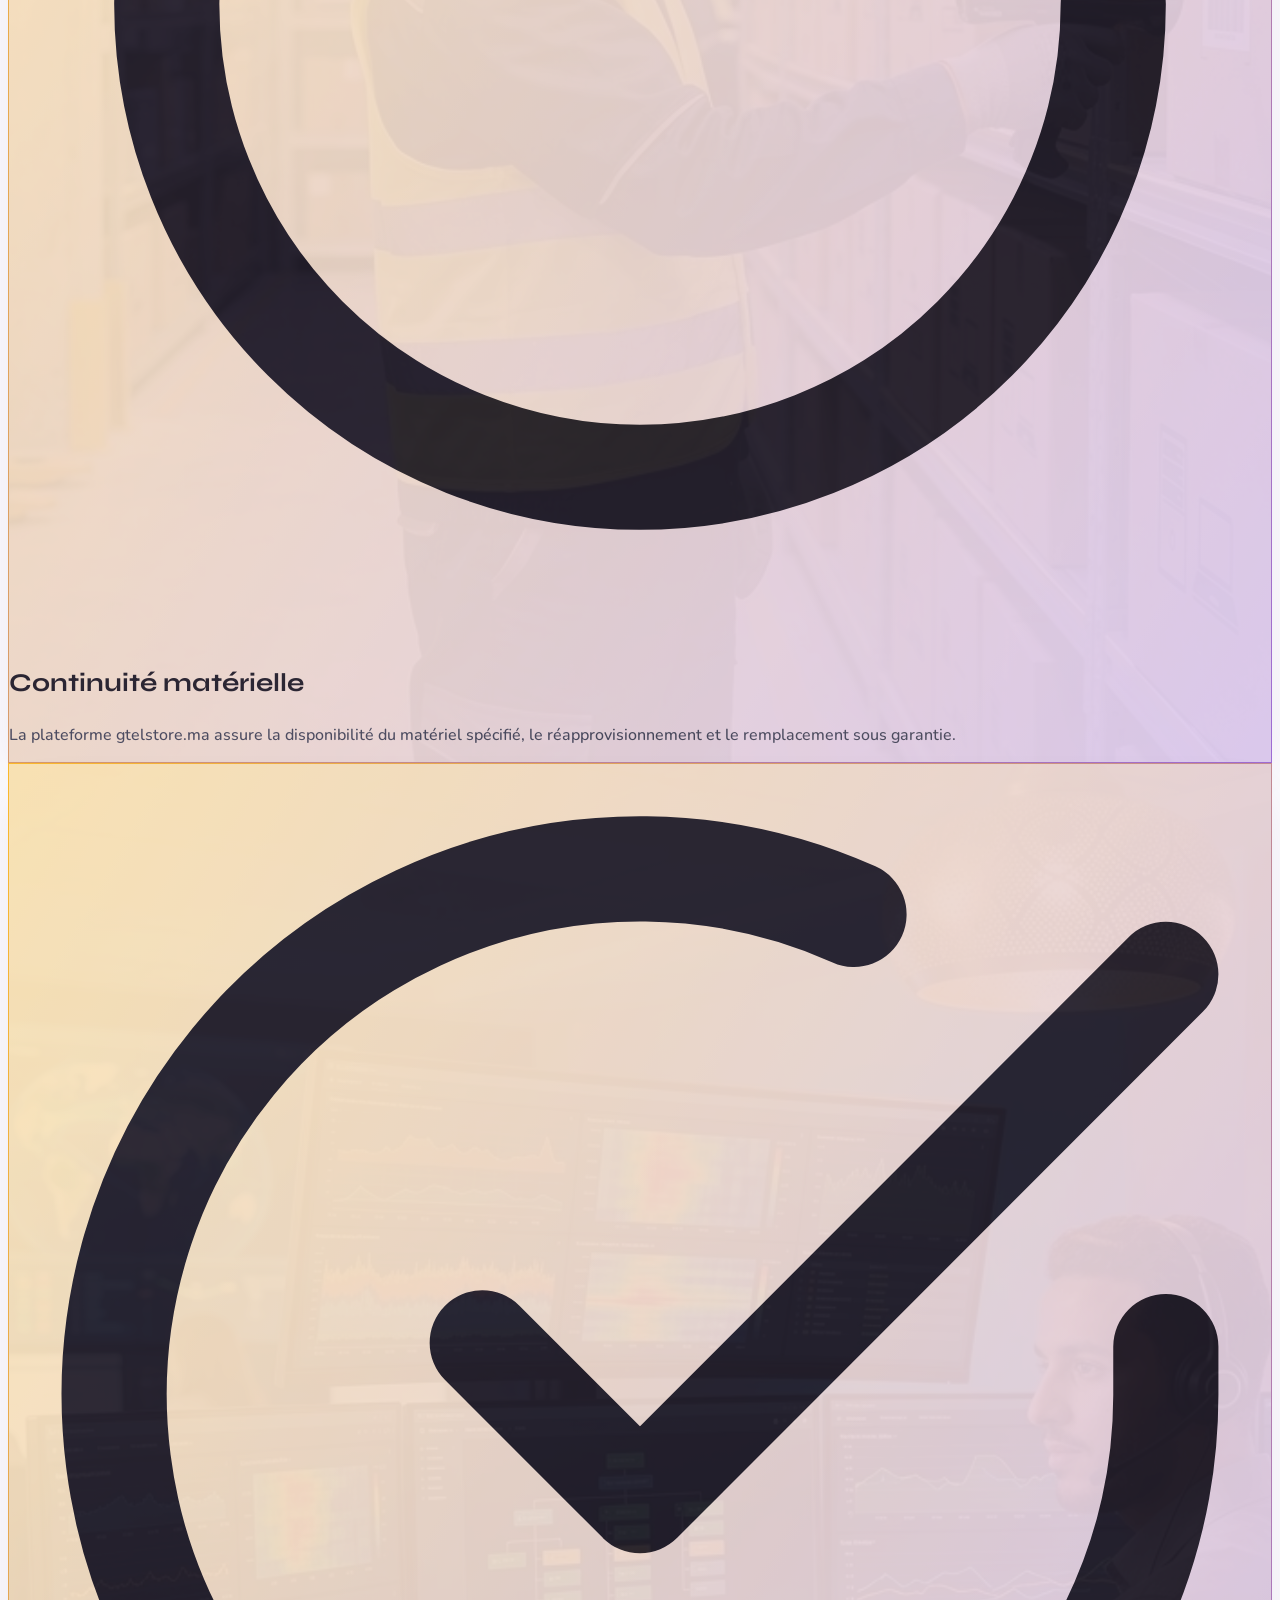
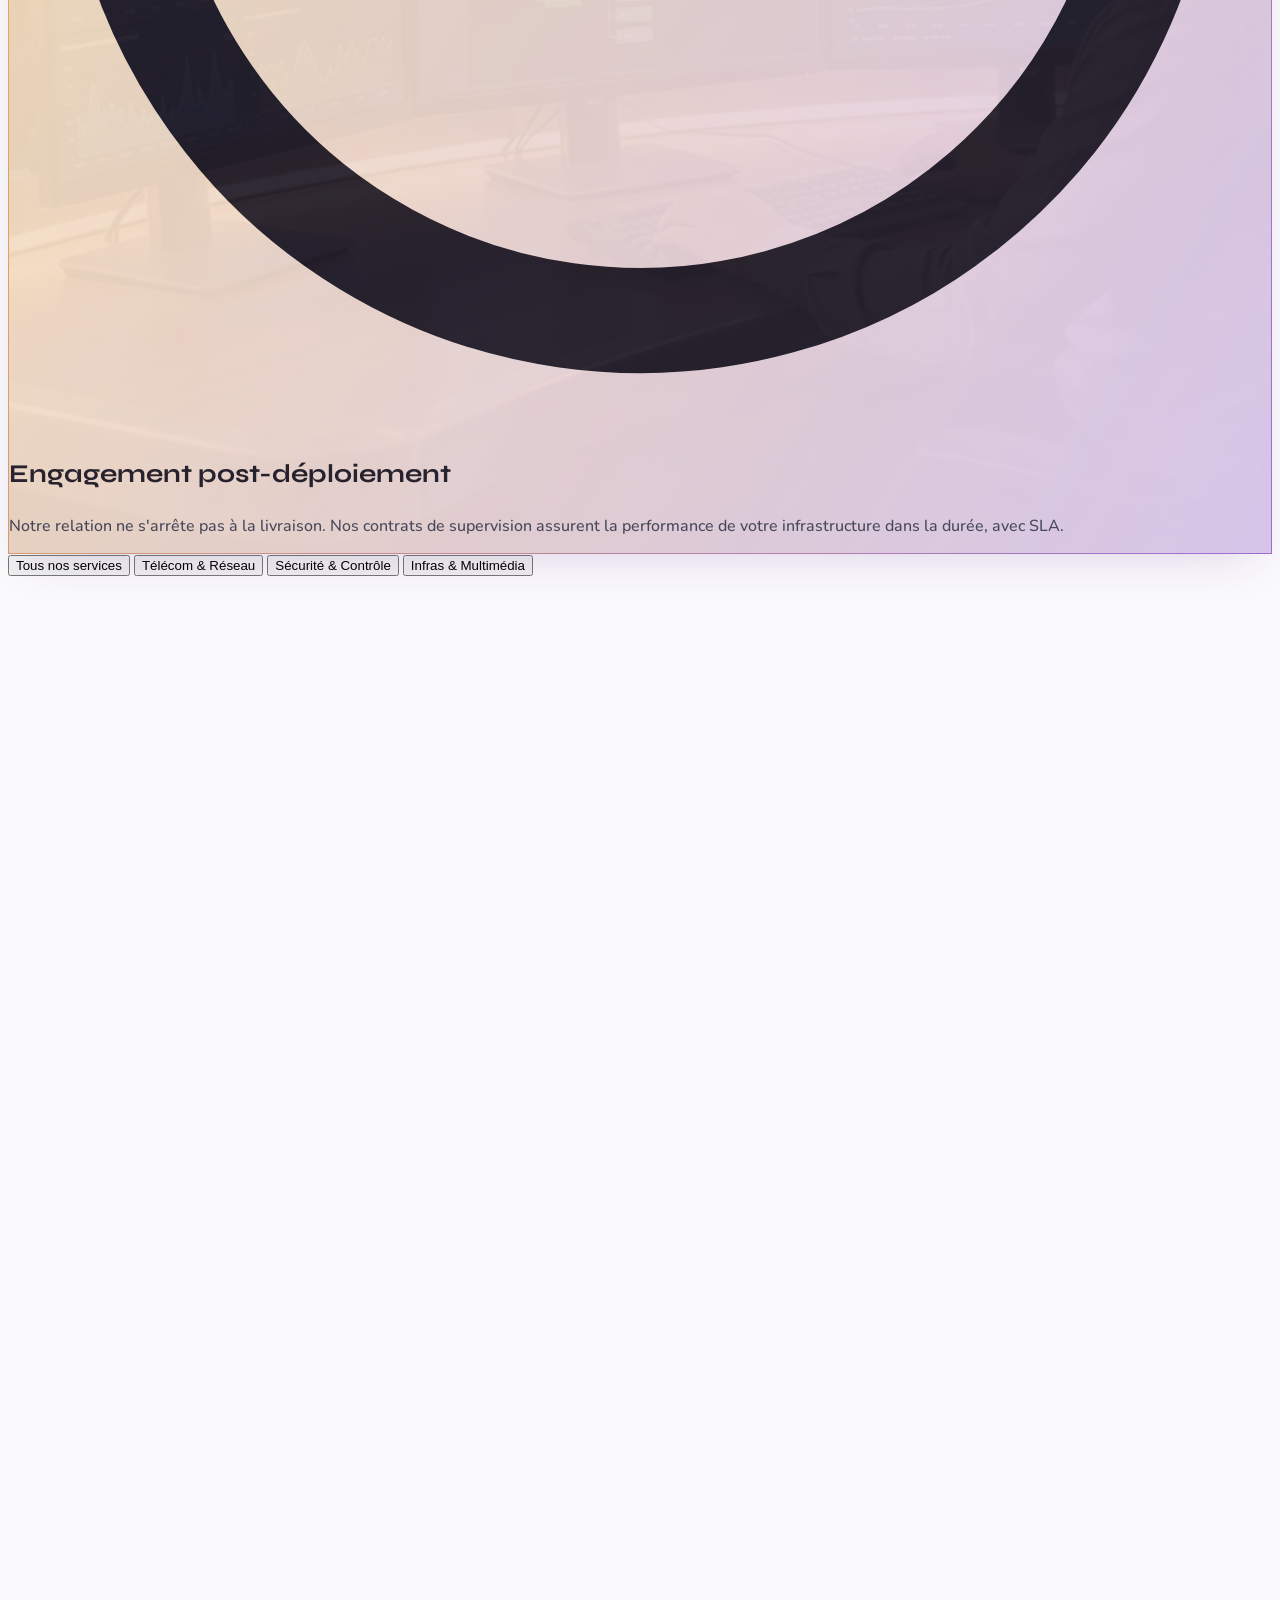
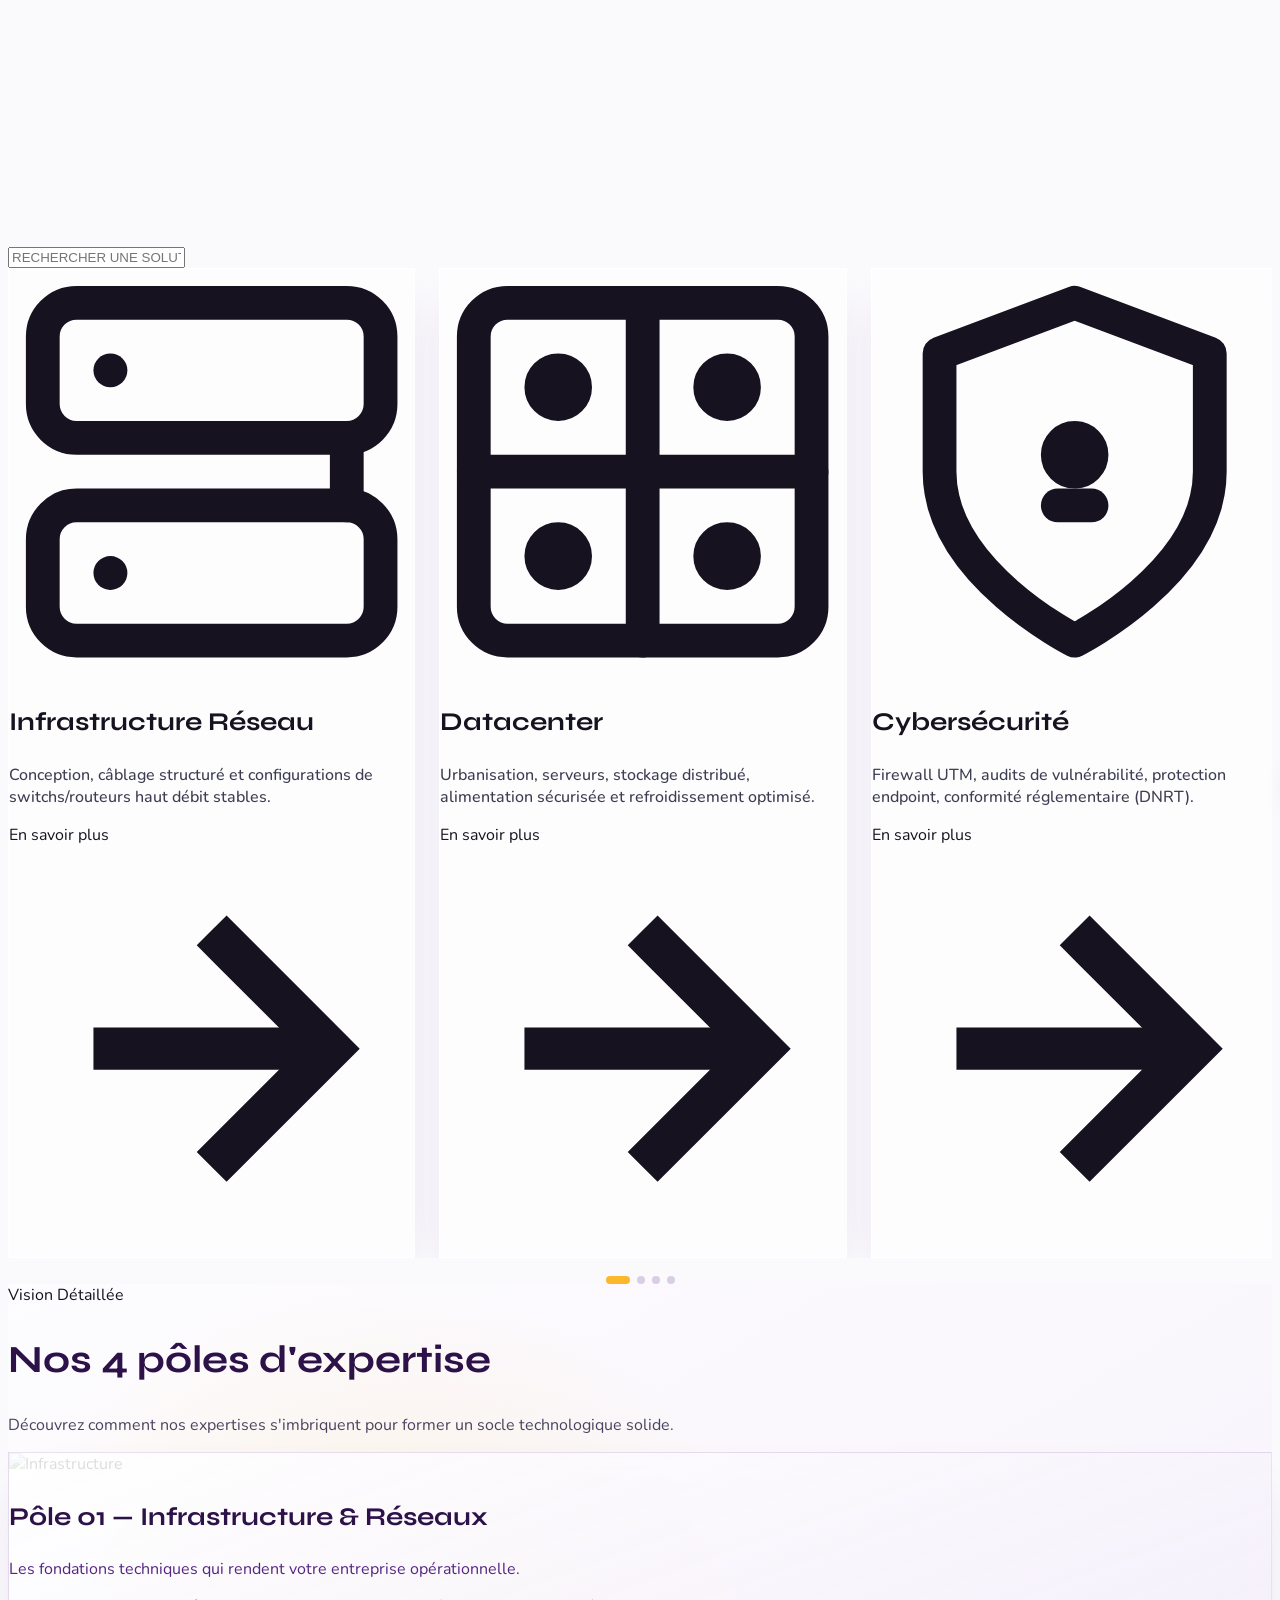
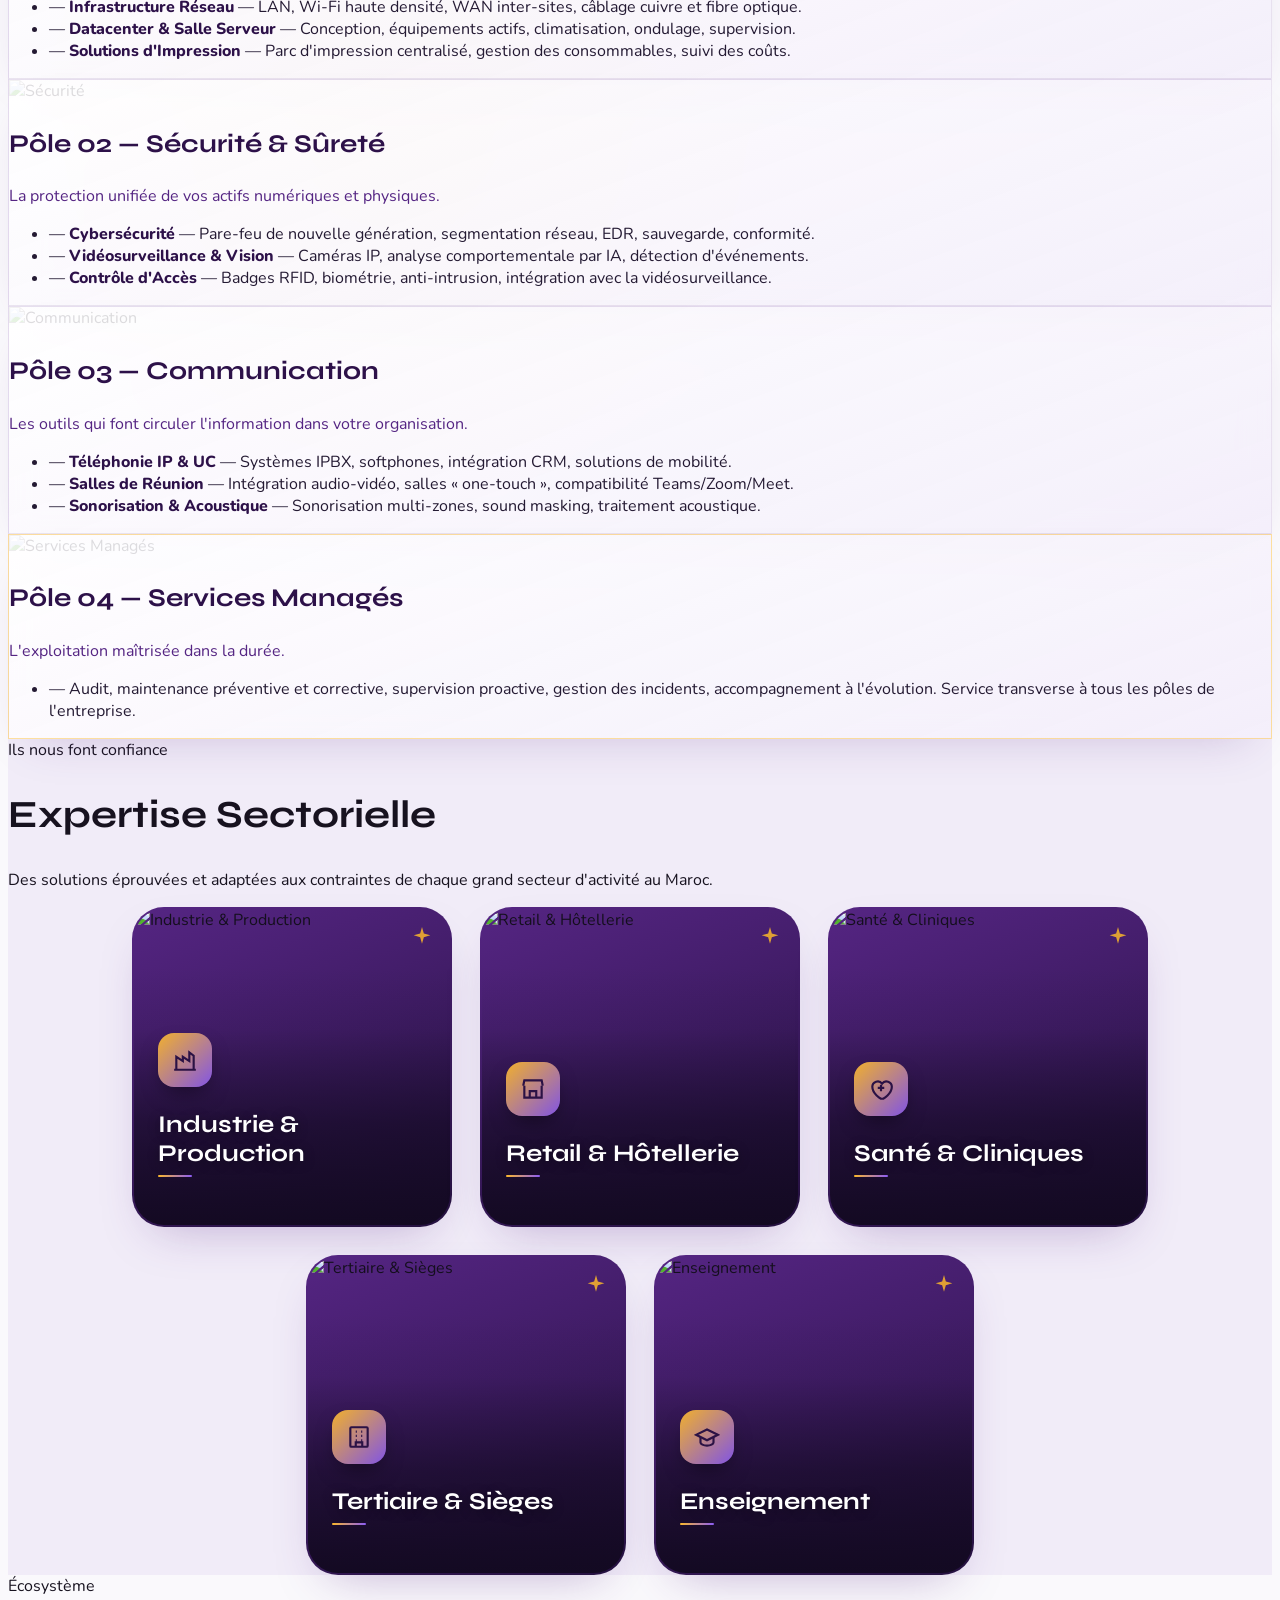
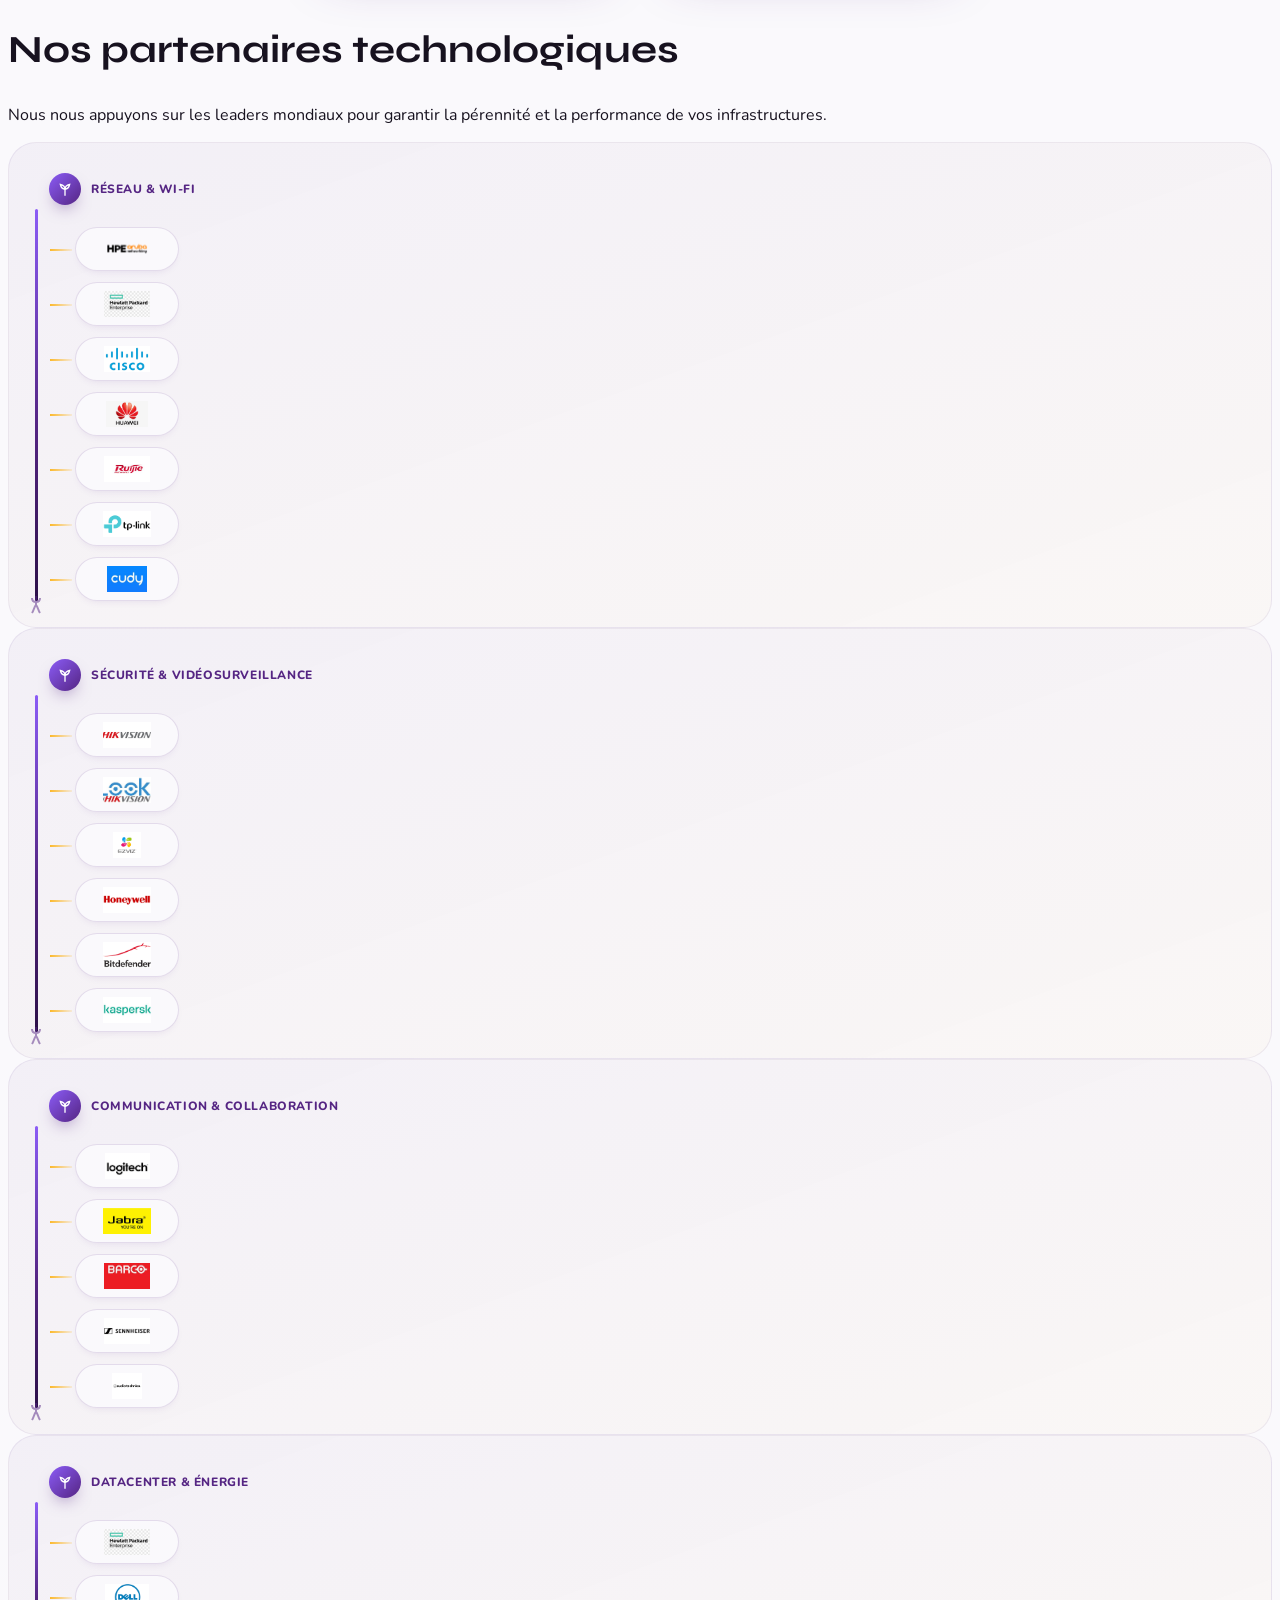
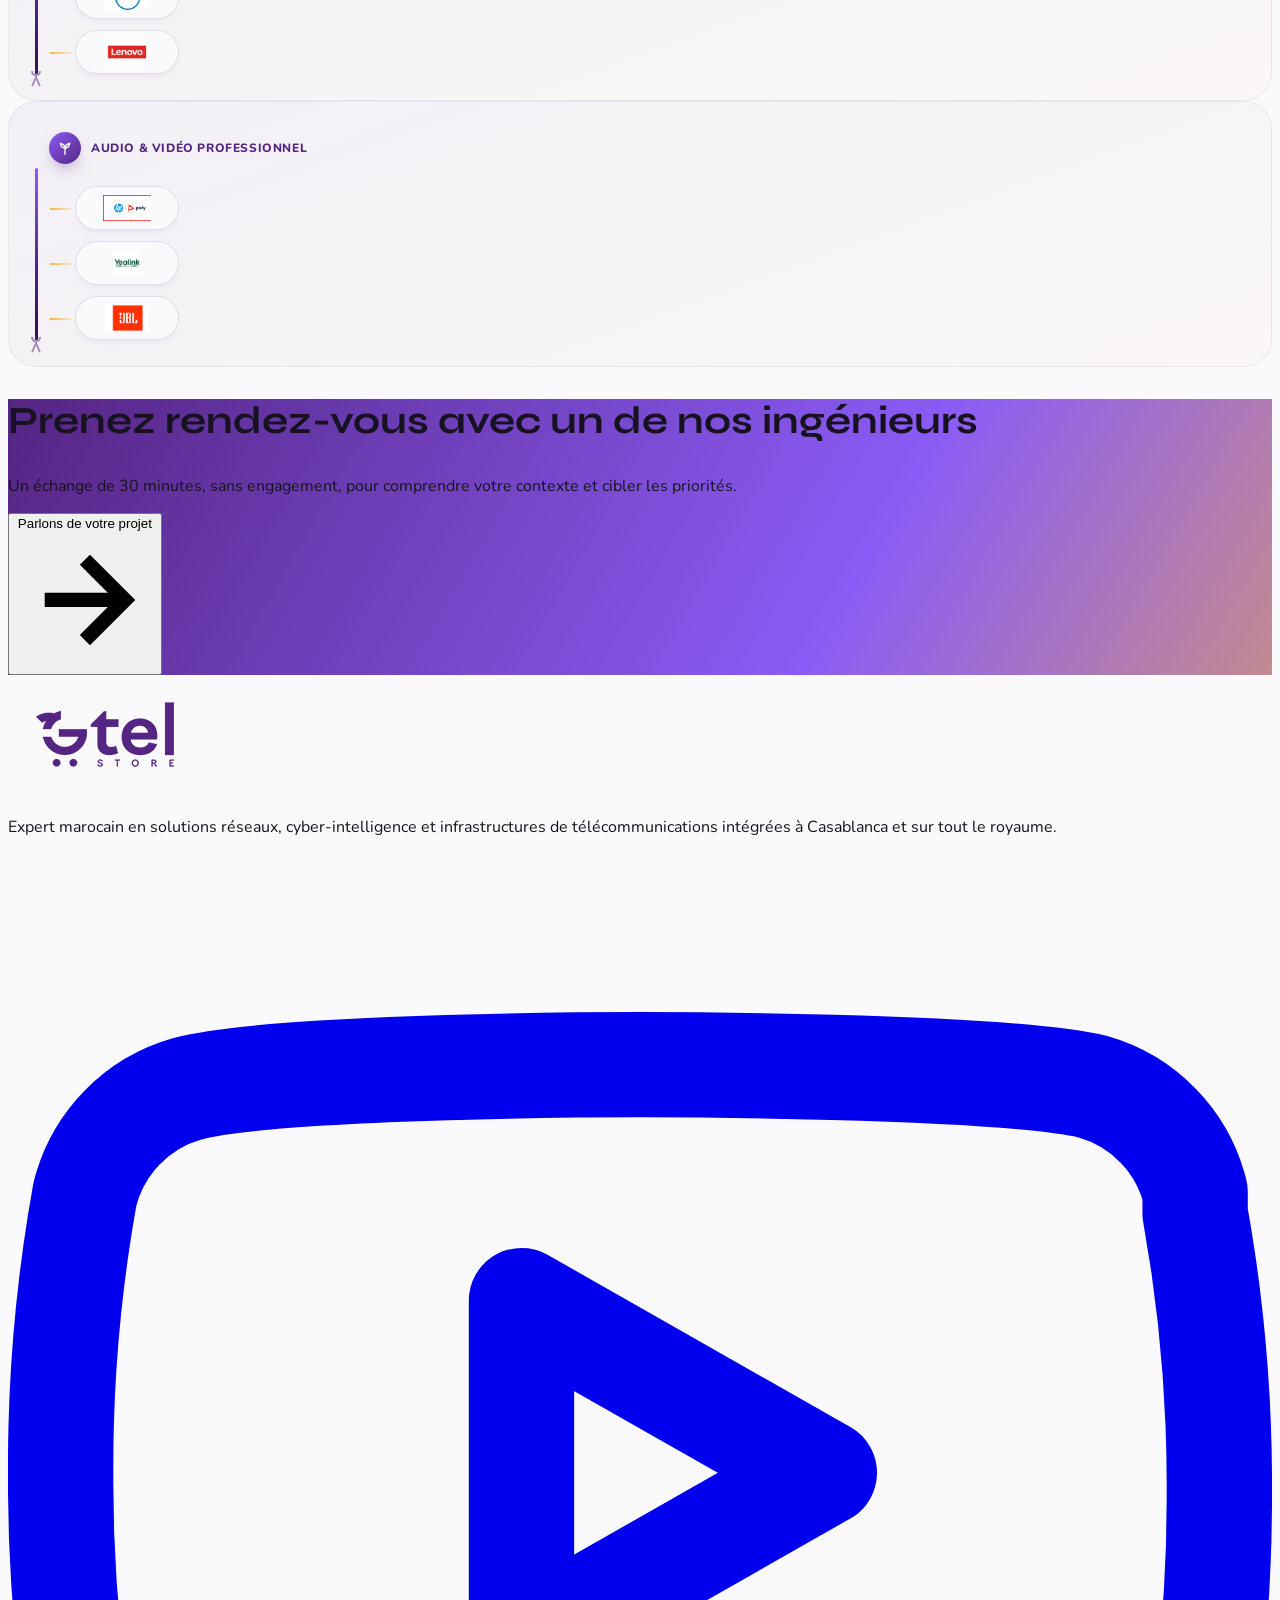
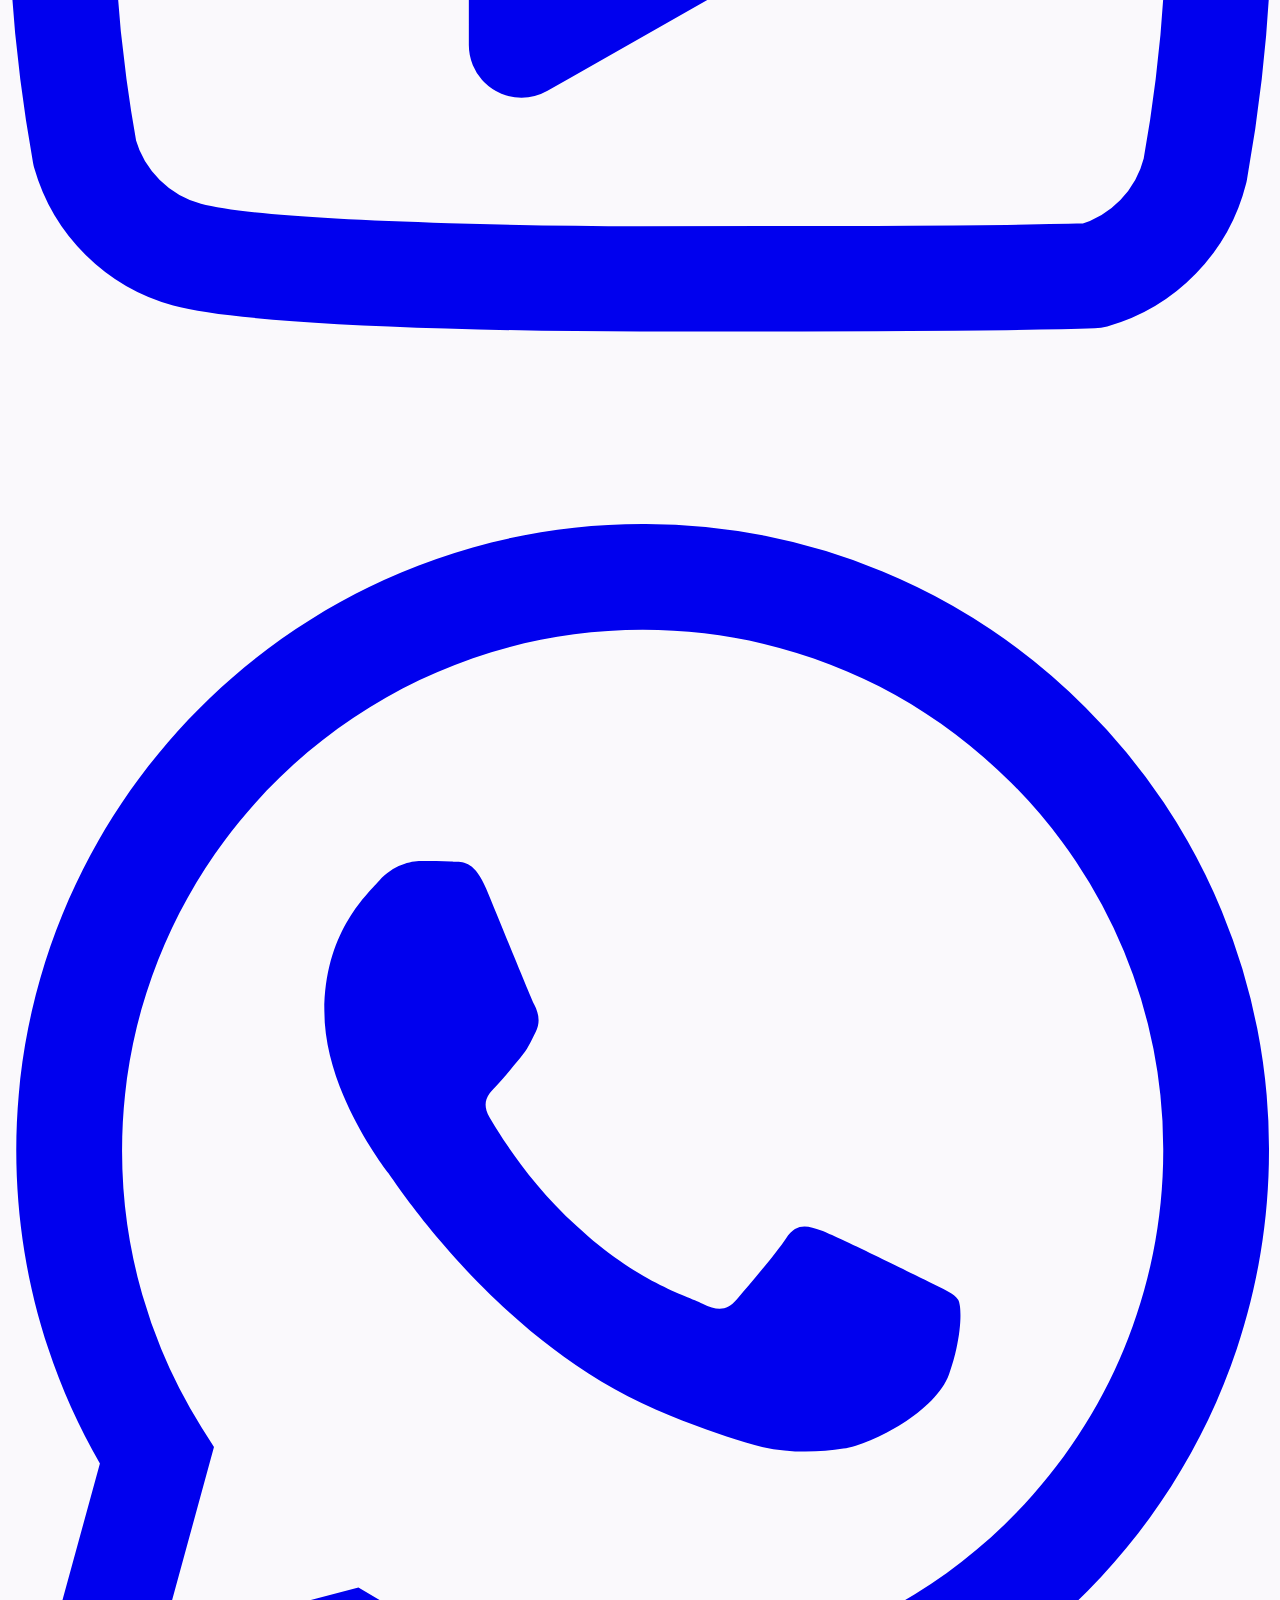
==== commit 6f9685f3: "Initial commit" ====
--- a/index.html
+++ b/index.html
@@ -1,11 +1,986 @@
 <!DOCTYPE html>
-<html lang="en">
+<html lang="fr" class="scroll-smooth">
 <head>
-    <meta charset="UTF-8">
-    <meta name="viewport" content="width=device-width, initial-scale=1.0">
-    <title>Hello World</title>
+<meta charset="UTF-8">
+<meta name="viewport" content="width=device-width, initial-scale=1.0">
+<title>GTEL | Nos Solutions & Intégration IT</title>
+
+<!--
+  ══════════════════════════════════════════════════════════════════
+  DESIGN TOKENS — GTEL "Aurora Technique"
+  ──────────────────────────────────────────────────────────────────
+  Couleur   : #552583 (primaire) · #3c1860 (primaire foncé) · #FBB82B (accent)
+              #e5a41c (accent foncé) · #FFFFFF / #F8F7FC (fonds) · #1A1A2E (texte)
+              #6B6B8A (texte discret) — palette imposée, aucune teinte hors marque.
+  Type      : Syne (titres, géométrique et affirmé — aligné sur salles-reunion.html)
+              Nunito (sur-titres / badges / corps de texte, doux et arrondi)
+              JetBrains Mono (accents techniques, rares et ciblés)
+  Signature : une lueur qui suit le curseur + poussière de particules dorées en
+              arrière-plan, cartes de verre qui flottent doucement, CTA qui pulse
+              comme une pierre précieuse.
+  ══════════════════════════════════════════════════════════════════
+-->
+
+<link rel="preconnect" href="https://fonts.googleapis.com">
+<link rel="preconnect" href="https://fonts.gstatic.com" crossorigin>
+<link href="https://fonts.googleapis.com/css2?family=Syne:wght@600;700;800&family=Nunito:wght@300;400;600;700;800&family=JetBrains+Mono:wght@400;500;600&display=swap" rel="stylesheet">
+
+<script src="https://cdn.tailwindcss.com"></script>
+<script>
+  tailwind.config = {
+    darkMode: 'class',
+    theme: {
+      extend: {
+        colors: {
+          brand: {
+            purple: '#552583',
+            purpleDark: '#3c1860',
+            purpleLight: '#8B5CF6',
+            gold: '#FBB82B',
+            goldHover: '#e5a41c',
+            bg: '#FFFFFF',
+            bgSoft: '#F8F7FC',
+            ink: '#1A1A2E',
+            mute: '#6B6B8A'
+          }
+        },
+        fontFamily: {
+          syne: ['Syne', 'sans-serif'],
+          nunito: ['Nunito', 'sans-serif'],
+          mono: ['JetBrains Mono', 'monospace']
+        }
+      }
+    }
+  }
+</script>
+
+<link rel="stylesheet" href="styleindex.css">
 </head>
-<body>
-    <h1>Hello World</h1>
+<body class="font-nunito text-ink antialiased bg-page selection:bg-brand-gold/30 selection:text-brand-purpleDark">
+
+<div id="mouse-glow"></div>
+<canvas id="dust-canvas"></canvas>
+
+<!-- HEADER -->
+<header id="main-header" class="fixed top-0 w-full z-[100] backdrop-blur-xl transition-all duration-300">
+  <div class="max-w-[1200px] mx-auto px-6 lg:px-8 h-20 flex justify-between items-center">
+    <a href="index.html" class="flex items-center gap-3">
+      <img src="image/image.webp" alt="Logo GTEL" class="h-16 w-auto">
+    </a>
+
+    <nav class="hidden md:flex items-center gap-8 font-nunito" id="nav-navigation">
+      <a href="index.html" class="nav-link" data-i18n="nav.home">Accueil</a>
+
+      <div class="relative group">
+        <a href="#solutions" class="active-nav-glow relative flex items-center gap-1.5 font-bold text-xs tracking-widest uppercase text-brand-purple py-2 transition-colors duration-200">
+          <span data-i18n="nav.solutions">Solutions</span> <span class="text-[9px]">▼</span>
+        </a>
+        <div class="solutions-dropdown absolute top-full left-1/2 -translate-x-1/2 rounded-2xl min-w-[260px] shadow-2xl backdrop-blur-2xl opacity-0 invisible translate-y-3 group-hover:opacity-100 group-hover:visible group-hover:translate-y-0 transition-all duration-300 py-3 z-[200]">
+          <a href="infrastructure-reseau.html" class="solutions-dropdown-link block px-6 py-2.5 text-xs font-bold transition-all duration-200" data-i18n="solutions.network.title">Infrastructure Réseau</a>
+          <a href="datacenter.html" class="solutions-dropdown-link block px-6 py-2.5 text-xs font-bold transition-all duration-200" data-i18n="solutions.datacenter.title">Datacenter</a>
+          <a href="cybersecurite.html" class="solutions-dropdown-link block px-6 py-2.5 text-xs font-bold transition-all duration-200" data-i18n="solutions.cyber.title">Cybersécurité</a>
+          <a href="videosurveillance.html" class="solutions-dropdown-link block px-6 py-2.5 text-xs font-bold transition-all duration-200" data-i18n="solutions.video.title">Vidéosurveillance</a>
+          <a href="controle-acces.html" class="solutions-dropdown-link block px-6 py-2.5 text-xs font-bold transition-all duration-200" data-i18n="solutions.access.title">Contrôle d'Accès</a>
+          <a href="telephonie-ip.html" class="solutions-dropdown-link block px-6 py-2.5 text-xs font-bold transition-all duration-200" data-i18n="solutions.telephony.title">Téléphonie IP</a>
+          <a href="salles-reunion.html" class="solutions-dropdown-link block px-6 py-2.5 text-xs font-bold transition-all duration-200" data-i18n="solutions.meeting.title">Salles de Réunion</a>
+          <a href="sonorisation.html" class="solutions-dropdown-link block px-6 py-2.5 text-xs font-bold transition-all duration-200" data-i18n="solutions.sound.title">Sonorisation</a>
+          <a href="services-manages.html" class="solutions-dropdown-link block px-6 py-2.5 text-xs font-bold transition-all duration-200" data-i18n="solutions.managed.title">Services Managés</a>
+          <a href="InfraDigitale.html" class="solutions-dropdown-link block px-6 py-2.5 text-xs font-bold transition-all duration-200" data-i18n="solutions.digitale.title">Infrastructure Digitale</a>
+        </div>
+      </div>
+
+      <!-- Language Switcher (translit) -->
+      <div class="lang-switcher">
+        <button class="lang-btn" id="current-lang-btn">
+          <span class="lang-globe" aria-hidden="true"><svg viewBox="0 0 24 24" fill="none" stroke="currentColor" stroke-width="1.8"><circle cx="12" cy="12" r="9"></circle><path d="M3 12h18M12 3c2.5 2.6 3.8 5.7 3.8 9s-1.3 6.4-3.8 9c-2.5-2.6-3.8-5.7-3.8-9S9.5 5.6 12 3z"></path></svg></span>
+          <span data-translit-code>FR</span>
+          <svg class="w-4 h-4" fill="none" stroke="currentColor" stroke-width="2" viewBox="0 0 24 24"><path d="M6 9l6 6 6-6"></path></svg>
+        </button>
+        <div class="lang-dropdown">
+          <button class="lang-btn" data-translit-active="fr" onclick="translit.change('fr')"><span>Français</span></button>
+          <button class="lang-btn" data-translit-active="ar" onclick="translit.change('ar')"><span>العربية</span></button>
+          <button class="lang-btn" data-translit-active="en" onclick="translit.change('en')"><span>English</span></button>
+        </div>
+      </div>
+
+      <button class="theme-toggle" id="theme-toggle-btn" type="button" aria-label="Basculer mode sombre / clair" aria-pressed="false">
+        <span class="toggle-star toggle-star-1"></span>
+        <span class="toggle-star toggle-star-2"></span>
+        <span class="knob">
+          <svg class="icon-sun" fill="none" stroke="currentColor" stroke-width="2" viewBox="0 0 24 24"><circle cx="12" cy="12" r="4"></circle><path d="M12 2v2M12 20v2M4.93 4.93l1.41 1.41M17.66 17.66l1.41 1.41M2 12h2M20 12h2M4.93 19.07l1.41-1.41M17.66 6.34l1.41-1.41"></path></svg>
+          <svg class="icon-moon" fill="none" stroke="currentColor" stroke-width="2" viewBox="0 0 24 24"><path d="M21 12.79A9 9 0 1 1 11.21 3 7 7 0 0 0 21 12.79z"></path></svg>
+        </span>
+      </button>
+
+      <button class="btn-gem btn-accent px-5 py-2.5 rounded-xl font-bold text-xs tracking-wider uppercase transition-all duration-300" onclick="openQuoteModal('Devis Global')" data-i18n="nav.contact">Nous Contacter</button>
+    </nav>
+
+    <button class="flex flex-col justify-between w-7 h-5 z-[102] md:hidden" id="mobile-hamburger" aria-label="Menu">
+      <span class="block h-0.5 w-full bg-brand-purple rounded transition-all duration-300"></span>
+      <span class="block h-0.5 w-full bg-brand-purple rounded transition-all duration-300"></span>
+      <span class="block h-0.5 w-full bg-brand-purple rounded transition-all duration-300"></span>
+    </button>
+  </div>
+</header>
+
+<!-- MOBILE MENU -->
+<div class="fixed inset-0 bg-black/40 backdrop-blur-sm z-[150] opacity-0 invisible transition-all duration-300 md:hidden" id="mobile-menu-overlay"></div>
+<div class="fixed top-0 right-0 h-full w-[82%] max-w-[340px] bg-white z-[151] translate-x-full transition-transform duration-300 ease-out md:hidden overflow-y-auto font-nunito" id="mobile-menu-panel">
+  <div class="flex justify-between items-center px-6 h-20 border-b border-brand-purple/10">
+    <span class="font-syne font-extrabold text-brand-purple text-sm tracking-widest uppercase">Menu</span>
+    <button id="mobile-menu-close" aria-label="Fermer" class="w-9 h-9 flex items-center justify-center text-brand-purple text-2xl leading-none">&times;</button>
+  </div>
+  <nav class="flex flex-col px-6 py-6 gap-1">
+    <a href="index.html" class="nav-link py-3 border-b border-brand-purple/10" data-i18n="nav.home">Accueil</a>
+
+    <button type="button" class="flex items-center justify-between w-full py-3 border-b border-brand-purple/10 font-bold text-xs tracking-widest uppercase text-brand-purple" id="mobile-solutions-toggle">
+      <span data-i18n="nav.solutions">Solutions</span>
+      <span class="text-[9px] transition-transform duration-300" id="mobile-solutions-caret">▼</span>
+    </button>
+    <div class="hidden flex-col gap-1 pl-3" id="mobile-solutions-list">
+      <a href="infrastructure-reseau.html" class="block py-2 text-xs font-bold" data-i18n="solutions.network.title">Infrastructure Réseau</a>
+      <a href="datacenter.html" class="block py-2 text-xs font-bold" data-i18n="solutions.datacenter.title">Datacenter</a>
+      <a href="cybersecurite.html" class="block py-2 text-xs font-bold" data-i18n="solutions.cyber.title">Cybersécurité</a>
+      <a href="videosurveillance.html" class="block py-2 text-xs font-bold" data-i18n="solutions.video.title">Vidéosurveillance</a>
+      <a href="controle-acces.html" class="block py-2 text-xs font-bold" data-i18n="solutions.access.title">Contrôle d'Accès</a>
+      <a href="telephonie-ip.html" class="block py-2 text-xs font-bold" data-i18n="solutions.telephony.title">Téléphonie IP</a>
+      <a href="salles-reunion.html" class="block py-2 text-xs font-bold" data-i18n="solutions.meeting.title">Salles de Réunion</a>
+      <a href="sonorisation.html" class="block py-2 text-xs font-bold" data-i18n="solutions.sound.title">Sonorisation</a>
+      <a href="services-manages.html" class="block py-2 text-xs font-bold" data-i18n="solutions.managed.title">Services Managés</a>
+      <a href="InfraDigitale.html" class="block py-2 text-xs font-bold" data-i18n="solutions.digitale.title">Infrastructure Digitale</a>
+    </div>
+
+    <a href="catalogue.html" class="nav-link py-3 border-b border-brand-purple/10" data-i18n="nav.catalogue">Catalogue</a>
+
+    <button class="btn-gem btn-accent mt-6 px-5 py-3 rounded-xl font-bold text-xs tracking-wider uppercase" onclick="openQuoteModal('Devis Global')" data-i18n="nav.contact">Nous Contacter</button>
+  </nav>
+</div>
+
+<script>
+(function(){
+  var hamburger = document.getElementById('mobile-hamburger');
+  var overlay = document.getElementById('mobile-menu-overlay');
+  var panel = document.getElementById('mobile-menu-panel');
+  var closeBtn = document.getElementById('mobile-menu-close');
+  var solToggle = document.getElementById('mobile-solutions-toggle');
+  var solList = document.getElementById('mobile-solutions-list');
+  var solCaret = document.getElementById('mobile-solutions-caret');
+
+  function openMenu(){
+    overlay.classList.remove('opacity-0','invisible');
+    panel.classList.remove('translate-x-full');
+    document.body.style.overflow = 'hidden';
+  }
+  function closeMenu(){
+    overlay.classList.add('opacity-0','invisible');
+    panel.classList.add('translate-x-full');
+    document.body.style.overflow = '';
+  }
+  if (hamburger) hamburger.addEventListener('click', openMenu);
+  if (closeBtn) closeBtn.addEventListener('click', closeMenu);
+  if (overlay) overlay.addEventListener('click', closeMenu);
+  if (solToggle) solToggle.addEventListener('click', function(){
+    solList.classList.toggle('hidden');
+    solList.classList.toggle('flex');
+    solCaret.style.transform = solList.classList.contains('hidden') ? '' : 'rotate(180deg)';
+  });
+  panel.querySelectorAll('a').forEach(function(a){ a.addEventListener('click', closeMenu); });
+})();
+</script>
+
+<!-- HERO — L'ENTRÉE MAGIQUE -->
+<section class="aurora-bg relative pt-40 pb-32 lg:pt-48 lg:pb-40 overflow-hidden">
+  <div class="hero-video-bg" aria-hidden="true">
+    <video autoplay muted loop playsinline poster="image/hero-poster.jpg">
+      <source src="video/hero-infrastructure.mp4" type="video/mp4">
+    </video>
+  </div>
+
+  <div class="max-w-[1200px] mx-auto px-6 lg:px-8 relative z-10">
+    <div class="max-w-[900px] mx-auto text-center">
+      <span class="hero-in hero-badge2 font-nunito inline-flex items-center gap-2 px-4 py-1.5 rounded-full text-[11px] font-bold uppercase tracking-widest mb-6" style="animation-delay:.05s">
+        <span class="w-1.5 h-1.5 rounded-full bg-brand-gold animate-pulse"></span>
+        <span data-i18n="hero.badge">Intégration & Solutions IT</span>
+      </span>
+
+      <h1 class="hero-in hero-title-shine font-syne text-[2rem] sm:text-[2.5rem] lg:text-[2.8rem] tracking-tight mb-6" style="animation-delay:.15s">
+        <span data-i18n="hero.title">L'infrastructure technique de votre entreprise,</span> <br/>
+        <span data-i18n="hero.title_highlight">conçue, déployée et tenue.</span>
+        <span class="hero-glow-underline"></span>
+      </h1>
+
+      <p class="hero-in font-nunito text-brand-purple dark:text-brand-gold text-base sm:text-lg leading-relaxed mb-10 max-w-[750px] mx-auto font-extrabold" data-i18n="hero.description" style="animation-delay:.25s">
+        Au-delà du catalogue. Gtelstore intervient sur l'ensemble du cycle de vie de votre infrastructure IT — depuis l'audit initial jusqu'à la supervision en exploitation.
+      </p>
+
+      <div class="hero-in flex flex-col sm:flex-row gap-4 justify-center items-center" style="animation-delay:.35s">
+        <button onclick="openQuoteModal('Devis Global')" class="btn-gem-violet btn-accent w-full sm:w-auto px-8 py-4 font-extrabold text-xs tracking-widest uppercase rounded-full flex items-center justify-center gap-2.5 backdrop-blur-md transition-all duration-300">
+          <span data-i18n="hero.cta_audit">Demander un audit</span>
+          <svg class="w-4 h-4" fill="none" stroke="currentColor" stroke-width="2.5" viewBox="0 0 24 24"><line x1="5" y1="12" x2="19" y2="12"></line><polyline points="12 5 19 12 12 19"></polyline></svg>
+        </button>
+        <a href="#poles" class="border-hair-strong text-ink2 w-full sm:w-auto px-8 py-4 bg-page-soft hover:bg-page border font-bold text-xs tracking-widest uppercase rounded-full flex items-center justify-center gap-2.5 backdrop-blur-md transition-all duration-300">
+          <span data-i18n="hero.cta_poles">Nos Pôles d'expertise</span>
+        </a>
+      </div>
+    </div>
+  </div>
+</section>
+
+<!-- STATS BAND -->
+<section class="reveal relative -mt-16 z-20 px-6 lg:px-8 max-w-[1200px] mx-auto mb-20">
+  <div class="glass rounded-3xl p-8">
+    <div class="grid grid-cols-2 md:grid-cols-4 gap-8 divide-x-0 md:divide-x divide-brand-purple/10">
+      <div class="text-center">
+        <div class="font-syne text-4xl sm:text-5xl font-bold text-brand-purple mb-1">15<span class="text-brand-gold">+</span></div>
+        <div class="font-nunito text-[10px] font-bold text-brand-mute uppercase tracking-widest" data-i18n="stats.experience">Ans d'expérience</div>
+      </div>
+      <div class="text-center">
+        <div class="font-syne text-4xl sm:text-5xl font-bold text-brand-purple mb-1">500<span class="text-brand-gold">+</span></div>
+        <div class="font-nunito text-[10px] font-bold text-brand-mute uppercase tracking-widest" data-i18n="stats.projects">Projets livrés</div>
+      </div>
+      <div class="text-center">
+        <div class="font-syne text-4xl sm:text-5xl font-bold text-brand-purple mb-1">50<span class="text-brand-gold">+</span></div>
+        <div class="font-nunito text-[10px] font-bold text-brand-mute uppercase tracking-widest" data-i18n="stats.partners">Marques partenaires</div>
+      </div>
+      <div class="text-center">
+        <div class="font-syne text-4xl sm:text-5xl font-bold text-brand-purple mb-1">24<span class="text-brand-gold">/7</span></div>
+        <div class="font-nunito text-[10px] font-bold text-brand-mute uppercase tracking-widest" data-i18n="stats.support">Support disponible</div>
+      </div>
+    </div>
+  </div>
+</section>
+
+<!-- VISION & 4 PRINCIPES -->
+<section class="py-16 relative overflow-hidden">
+  <div class="blob w-56 h-56 bg-brand-gold/10 top-10 right-1/4"></div>
+  <div class="blob w-40 h-40 bg-brand-purple/10 bottom-16 left-16" style="animation-delay:-6s"></div>
+
+  <div class="max-w-[1200px] mx-auto px-6 lg:px-8">
+    <div class="grid grid-cols-1 lg:grid-cols-12 gap-16 items-center">
+
+      <div class="reveal lg:col-span-5 space-y-6">
+        <div class="font-nunito inline-flex items-center gap-2 px-3 py-1 bg-brand-purple/10 text-brand-purple text-[10px] font-black uppercase rounded-full" data-i18n="vision.badge">Notre Vision</div>
+        <h2 class="font-syne text-[1.8rem] sm:text-[2rem] lg:text-[2.2rem] text-brand-purple tracking-tight font-semibold leading-tight">
+          <span data-i18n="vision.title">La différence d'un</span><br><span data-i18n="vision.title_2">véritable intégrateur</span>
+        </h2>
+
+        <div class="text-sm sm:text-[15px] text-brand-mute leading-relaxed text-justify space-y-4">
+          <p data-i18n="vision.text1">Une infrastructure IT performante ne se résume pas à du bon matériel. Elle exige une architecture pensée pour vos usages, un déploiement maîtrisé et une exploitation tenue dans le temps. C'est précisément ce que Gtelstore opère pour les entreprises marocaines depuis sa création : la convergence d'une plateforme de distribution B2B reconnue et d'une équipe d'intégration capable de prendre en charge vos projets de bout en bout.</p>
+          <p data-i18n="vision.text2">Cette intégration verticale — du conseil au matériel, du déploiement à la maintenance — constitue notre différence. Elle vous garantit la cohérence technique, la maîtrise des délais et la responsabilité unique d'un interlocuteur qui assume l'ensemble du périmètre. Là où d'autres vous renvoient vers leurs partenaires, nous gardons la main sur chaque étape.</p>
+        </div>
+      </div>
+
+      <div class="stagger lg:col-span-7 grid grid-cols-1 sm:grid-cols-2 gap-4 sm:gap-6 relative">
+
+        <div class="glass vision-card p-6 rounded-3xl relative overflow-hidden group">
+          <div class="vision-card-photo" style="background-image:url('image/carte1.webp')"></div>
+          <div class="relative z-10">
+          <div class="w-11 h-11 rounded-2xl bg-brand-purple/10 text-brand-purple flex items-center justify-center mb-4 group-hover:bg-brand-purple group-hover:text-white transition-colors duration-300">
+            <svg class="w-5 h-5" fill="none" stroke="currentColor" stroke-width="2" stroke-linecap="round" stroke-linejoin="round" viewBox="0 0 24 24"><circle cx="11" cy="11" r="8"></circle><line x1="21" y1="21" x2="16.65" y2="16.65"></line></svg>
+          </div>
+          <h3 class="font-nunito font-bold text-brand-purple text-xs uppercase tracking-wider mb-2" data-i18n="principles.p1_title">Audit avant proposition</h3>
+          <p class="text-sm text-card-desc leading-relaxed" data-i18n="principles.p1_desc">Nous n'envoyons jamais de devis sans avoir compris votre contexte. L'audit n'est pas une étape commerciale : c'est la condition d'une offre pertinente.</p>
+          </div>
+        </div>
+
+        <div class="glass vision-card float-soft p-6 rounded-3xl relative overflow-hidden group sm:translate-y-8" style="animation-delay:-2s">
+          <div class="vision-card-photo" style="background-image:url('image/carte2.webp')"></div>
+          <div class="relative z-10">
+          <div class="w-11 h-11 rounded-2xl bg-brand-purple/10 text-brand-purple flex items-center justify-center mb-4 group-hover:bg-brand-purple group-hover:text-white transition-colors duration-300">
+            <svg class="w-5 h-5" fill="none" stroke="currentColor" stroke-width="2" stroke-linecap="round" stroke-linejoin="round" viewBox="0 0 24 24"><path d="M12 2L2 7l10 5 10-5-10-5z"></path><path d="M2 17l10 5 10-5"></path><path d="M2 12l10 5 10-5"></path></svg>
+          </div>
+          <h3 class="font-nunito font-bold text-brand-purple text-xs uppercase tracking-wider mb-2" data-i18n="principles.p2_title">Indépendance constructeur</h3>
+          <p class="text-sm text-card-desc leading-relaxed" data-i18n="principles.p2_desc">Notre catalogue multi-marques nous permet de recommander la solution la plus adaptée, et non la plus margée. C'est notre garantie de loyauté.</p>
+          </div>
+        </div>
+
+        <div class="glass vision-card p-6 rounded-3xl relative overflow-hidden group">
+          <div class="vision-card-photo" style="background-image:url('image/carte3.webp')"></div>
+          <div class="relative z-10">
+          <div class="w-11 h-11 rounded-2xl bg-brand-purple/10 text-brand-purple flex items-center justify-center mb-4 group-hover:bg-brand-purple group-hover:text-white transition-colors duration-300">
+            <svg class="w-5 h-5" fill="none" stroke="currentColor" stroke-width="2" stroke-linecap="round" stroke-linejoin="round" viewBox="0 0 24 24"><path d="M21 12a9 9 0 1 1-9-9c2.5 0 4.7 1 6.4 2.6"></path><polyline points="21 3 21 9 15 9"></polyline></svg>
+          </div>
+          <h3 class="font-nunito font-bold text-brand-purple text-xs uppercase tracking-wider mb-2" data-i18n="principles.p3_title">Continuité matérielle</h3>
+          <p class="text-sm text-card-desc leading-relaxed" data-i18n="principles.p3_desc">La plateforme gtelstore.ma assure la disponibilité du matériel spécifié, le réapprovisionnement et le remplacement sous garantie.</p>
+          </div>
+        </div>
+
+        <div class="glass vision-card float-soft p-6 rounded-3xl relative overflow-hidden group sm:translate-y-8" style="animation-delay:-4s">
+          <div class="vision-card-photo" style="background-image:url('image/carte4.webp')"></div>
+          <div class="relative z-10">
+          <div class="w-11 h-11 rounded-2xl bg-brand-purple/10 text-brand-purple flex items-center justify-center mb-4 group-hover:bg-brand-purple group-hover:text-white transition-colors duration-300">
+            <svg class="w-5 h-5" fill="none" stroke="currentColor" stroke-width="2" stroke-linecap="round" stroke-linejoin="round" viewBox="0 0 24 24"><path d="M22 11.08V12a10 10 0 1 1-5.93-9.14"></path><polyline points="22 4 12 14.01 9 11.01"></polyline></svg>
+          </div>
+          <h3 class="font-nunito font-bold text-brand-purple text-xs uppercase tracking-wider mb-2" data-i18n="principles.p4_title">Engagement post-déploiement</h3>
+          <p class="text-sm text-card-desc leading-relaxed" data-i18n="principles.p4_desc">Notre relation ne s'arrête pas à la livraison. Nos contrats de supervision assurent la performance de votre infrastructure dans la durée, avec SLA.</p>
+          </div>
+        </div>
+
+      </div>
+    </div>
+  </div>
+</section>
+
+<!-- FILTER & SEARCH -->
+<section class="filter-section pt-24 pb-8 relative z-10" id="solutions">
+  <div class="max-w-[1200px] mx-auto px-6 lg:px-8 flex flex-col md:flex-row gap-6 md:items-center justify-between">
+    <div class="reveal flex flex-wrap gap-2.5 font-nunito" id="filter-tabs-container">
+      <button class="filter-tab active px-5 py-3 rounded-full text-[11px] font-bold tracking-wider uppercase bg-white text-brand-mute border border-brand-purple/10 hover:border-brand-gold/50 hover:text-brand-purple transition-all duration-300 shadow-sm [&.active]:bg-brand-purple [&.active]:text-white [&.active]:border-brand-purple" data-category="all" data-i18n="filter.all">Tous nos services</button>
+      <button class="filter-tab px-5 py-3 rounded-full text-[11px] font-bold tracking-wider uppercase bg-white text-brand-mute border border-brand-purple/10 hover:border-brand-gold/50 hover:text-brand-purple transition-all duration-300 shadow-sm [&.active]:bg-brand-purple [&.active]:text-white [&.active]:border-brand-purple" data-category="networks" data-i18n="filter.networks">Télécom & Réseau</button>
+      <button class="filter-tab px-5 py-3 rounded-full text-[11px] font-bold tracking-wider uppercase bg-white text-brand-mute border border-brand-purple/10 hover:border-brand-gold/50 hover:text-brand-purple transition-all duration-300 shadow-sm [&.active]:bg-brand-purple [&.active]:text-white [&.active]:border-brand-purple" data-category="security" data-i18n="filter.security">Sécurité & Contrôle</button>
+      <button class="filter-tab px-5 py-3 rounded-full text-[11px] font-bold tracking-wider uppercase bg-white text-brand-mute border border-brand-purple/10 hover:border-brand-gold/50 hover:text-brand-purple transition-all duration-300 shadow-sm [&.active]:bg-brand-purple [&.active]:text-white [&.active]:border-brand-purple" data-category="facilities" data-i18n="filter.facilities">Infras & Multimédia</button>
+    </div>
+
+    <div class="reveal relative w-full md:max-w-xs group">
+      <svg class="absolute left-4 top-1/2 -translate-y-1/2 w-4 h-4 stroke-brand-mute group-focus-within:stroke-brand-purple transition-colors duration-300" fill="none" viewBox="0 0 24 24">
+        <circle cx="11" cy="11" r="8" stroke-width="2.5"></circle>
+        <line x1="21" y1="21" x2="16.65" y2="16.65" stroke-width="2.5"></line>
+      </svg>
+      <input type="text" class="w-full pl-11 pr-5 py-3.5 rounded-full border border-brand-purple/10 bg-white text-brand-ink text-xs placeholder:text-brand-mute focus:outline-none focus:border-brand-gold shadow-sm transition-all duration-300" id="search-solutions" data-i18n-placeholder="filter.search" placeholder="RECHERCHER UNE SOLUTION...">
+    </div>
+  </div>
+</section>
+
+<!-- SOLUTIONS GRID -->
+<section class="solutions-section pb-24">
+  <div class="max-w-[1200px] mx-auto px-6 lg:px-8">
+    <div class="solutions-carousel-wrap relative">
+      <button class="carousel-arrow carousel-arrow-prev" id="solutions-prev" aria-label="Solutions précédentes">
+        <svg viewBox="0 0 24 24" fill="none" stroke="currentColor" stroke-width="2.5" stroke-linecap="round" stroke-linejoin="round"><polyline points="15 18 9 12 15 6"></polyline></svg>
+      </button>
+      <button class="carousel-arrow carousel-arrow-next" id="solutions-next" aria-label="Solutions suivantes">
+        <svg viewBox="0 0 24 24" fill="none" stroke="currentColor" stroke-width="2.5" stroke-linecap="round" stroke-linejoin="round"><polyline points="9 18 15 12 9 6"></polyline></svg>
+      </button>
+      <div class="solutions-carousel-viewport">
+        <div class="stagger grid grid-cols-1 md:grid-cols-2 lg:grid-cols-3 gap-6" id="solutions-container-grid">
+
+      <div class="solution-card glass flex flex-col justify-between rounded-3xl p-7 group cursor-pointer" data-category="networks" onclick="window.location.href='infrastructure-reseau.html'">
+        <div class="flex flex-col h-full justify-between">
+          <div>
+            <div class="w-12 h-12 bg-brand-purple/5 group-hover:bg-brand-purple group-hover:text-white transition-colors duration-300 text-brand-purple rounded-2xl flex items-center justify-center mb-6 border border-brand-purple/10">
+              <svg class="w-6 h-6" fill="none" stroke="currentColor" stroke-width="2" stroke-linecap="round" stroke-linejoin="round" viewBox="0 0 24 24"><rect x="2" y="2" width="20" height="8" rx="2" ry="2"></rect><rect x="2" y="14" width="20" height="8" rx="2" ry="2"></rect><line x1="6" y1="6" x2="6.01" y2="6"></line><line x1="6" y1="18" x2="6.01" y2="18"></line><path d="M20 10V14"></path></svg>
+            </div>
+            <h3 class="font-nunito text-sm text-brand-purple uppercase tracking-wider mb-3 font-bold card-title" data-i18n="solutions.network.title">Infrastructure Réseau</h3>
+            <p class="text-sm text-card-desc leading-relaxed mb-6" data-i18n="solutions.network.desc">Conception, câblage structuré et configurations de switchs/routeurs haut débit stables.</p>
+          </div>
+          <span class="inline-flex items-center gap-1.5 text-[10px] font-bold text-brand-gold uppercase tracking-widest">
+            <span data-i18n="solutions.network.more">En savoir plus</span>
+            <svg class="w-3.5 h-3.5 transition-transform duration-200 group-hover:translate-x-1" fill="none" stroke="currentColor" stroke-width="2.5" viewBox="0 0 24 24"><line x1="5" y1="12" x2="19" y2="12"></line><polyline points="12 5 19 12 12 19"></polyline></svg>
+          </span>
+        </div>
+      </div>
+
+      <div class="solution-card glass flex flex-col justify-between rounded-3xl p-7 group cursor-pointer" data-category="facilities" onclick="window.location.href='datacenter.html'">
+        <div class="flex flex-col h-full justify-between">
+          <div>
+            <div class="w-12 h-12 bg-brand-purple/5 group-hover:bg-brand-purple group-hover:text-white transition-colors duration-300 text-brand-purple rounded-2xl flex items-center justify-center mb-6 border border-brand-purple/10">
+              <svg class="w-6 h-6" fill="none" stroke="currentColor" stroke-width="2" stroke-linecap="round" stroke-linejoin="round" viewBox="0 0 24 24"><rect x="2" y="2" width="20" height="20" rx="2" ry="2"></rect><line x1="2" y1="12" x2="22" y2="12"></line><line x1="12" y1="2" x2="12" y2="22"></line><circle cx="7" cy="7" r="1"></circle><circle cx="17" cy="7" r="1"></circle><circle cx="7" cy="17" r="1"></circle><circle cx="17" cy="17" r="1"></circle></svg>
+            </div>
+            <h3 class="font-nunito text-sm text-brand-purple uppercase tracking-wider mb-3 font-bold card-title" data-i18n="solutions.datacenter.title">Datacenter</h3>
+            <p class="text-sm text-card-desc leading-relaxed mb-6" data-i18n="solutions.datacenter.desc">Urbanisation, serveurs, stockage distribué, alimentation sécurisée et refroidissement optimisé.</p>
+          </div>
+          <span class="inline-flex items-center gap-1.5 text-[10px] font-bold text-brand-gold uppercase tracking-widest">
+            <span data-i18n="solutions.datacenter.more">En savoir plus</span>
+            <svg class="w-3.5 h-3.5 transition-transform duration-200 group-hover:translate-x-1" fill="none" stroke="currentColor" stroke-width="2.5" viewBox="0 0 24 24"><line x1="5" y1="12" x2="19" y2="12"></line><polyline points="12 5 19 12 12 19"></polyline></svg>
+          </span>
+        </div>
+      </div>
+
+      <div class="solution-card glass flex flex-col justify-between rounded-3xl p-7 group cursor-pointer" data-category="security" onclick="window.location.href='cybersecurite.html'">
+        <div class="flex flex-col h-full justify-between">
+          <div>
+            <div class="w-12 h-12 bg-brand-purple/5 group-hover:bg-brand-purple group-hover:text-white transition-colors duration-300 text-brand-purple rounded-2xl flex items-center justify-center mb-6 border border-brand-purple/10">
+              <svg class="w-6 h-6" fill="none" stroke="currentColor" stroke-width="2" stroke-linecap="round" stroke-linejoin="round" viewBox="0 0 24 24"><path d="M12 22s8-4 8-10V5l-8-3-8 3v7c0 6 8 10 8 10z"></path><circle cx="12" cy="11" r="1"></circle><path d="M11 14h2"></path></svg>
+            </div>
+            <h3 class="font-nunito text-sm text-brand-purple uppercase tracking-wider mb-3 font-bold card-title" data-i18n="solutions.cyber.title">Cybersécurité</h3>
+            <p class="text-sm text-card-desc leading-relaxed mb-6" data-i18n="solutions.cyber.desc">Firewall UTM, audits de vulnérabilité, protection endpoint, conformité réglementaire (DNRT).</p>
+          </div>
+          <span class="inline-flex items-center gap-1.5 text-[10px] font-bold text-brand-gold uppercase tracking-widest">
+            <span data-i18n="solutions.cyber.more">En savoir plus</span>
+            <svg class="w-3.5 h-3.5 transition-transform duration-200 group-hover:translate-x-1" fill="none" stroke="currentColor" stroke-width="2.5" viewBox="0 0 24 24"><line x1="5" y1="12" x2="19" y2="12"></line><polyline points="12 5 19 12 12 19"></polyline></svg>
+          </span>
+        </div>
+      </div>
+
+      <div class="solution-card glass flex flex-col justify-between rounded-3xl p-7 group cursor-pointer" data-category="security" onclick="window.location.href='videosurveillance.html'">
+        <div class="flex flex-col h-full justify-between">
+          <div>
+            <div class="w-12 h-12 bg-brand-purple/5 group-hover:bg-brand-purple group-hover:text-white transition-colors duration-300 text-brand-purple rounded-2xl flex items-center justify-center mb-6 border border-brand-purple/10">
+              <svg class="w-6 h-6" fill="none" stroke="currentColor" stroke-width="2" stroke-linecap="round" stroke-linejoin="round" viewBox="0 0 24 24"><path d="M23 19a2 2 0 0 1-2 2H3a2 2 0 0 1-2-2V8a2 2 0 0 1 2-2h4l2-3h6l2 3h4a2 2 0 0 1 2 2z"></path><circle cx="12" cy="13" r="4"></circle></svg>
+            </div>
+            <h3 class="font-nunito text-sm text-brand-purple uppercase tracking-wider mb-3 font-bold card-title" data-i18n="solutions.video.title">Vidéosurveillance</h3>
+            <p class="text-sm text-card-desc leading-relaxed mb-6" data-i18n="solutions.video.desc">Systèmes IP UHD intelligentes, caméras thermiques, stockage d'enregistrement et monitoring IA.</p>
+          </div>
+          <span class="inline-flex items-center gap-1.5 text-[10px] font-bold text-brand-gold uppercase tracking-widest">
+            <span data-i18n="solutions.video.more">En savoir plus</span>
+            <svg class="w-3.5 h-3.5 transition-transform duration-200 group-hover:translate-x-1" fill="none" stroke="currentColor" stroke-width="2.5" viewBox="0 0 24 24"><line x1="5" y1="12" x2="19" y2="12"></line><polyline points="12 5 19 12 12 19"></polyline></svg>
+          </span>
+        </div>
+      </div>
+
+      <div class="solution-card glass flex flex-col justify-between rounded-3xl p-7 group cursor-pointer" data-category="security" onclick="window.location.href='controle-acces.html'">
+        <div class="flex flex-col h-full justify-between">
+          <div>
+            <div class="w-12 h-12 bg-brand-purple/5 group-hover:bg-brand-purple group-hover:text-white transition-colors duration-300 text-brand-purple rounded-2xl flex items-center justify-center mb-6 border border-brand-purple/10">
+              <svg class="w-6 h-6" viewBox="0 0 24 24" fill="none" stroke="currentColor" stroke-width="2" stroke-linecap="round" stroke-linejoin="round"><rect x="3" y="11" width="18" height="11" rx="2" ry="2"></rect><path d="M7 11V7a5 5 0 0 1 10 0v4"></path></svg>
+            </div>
+            <h3 class="font-nunito text-sm text-brand-purple uppercase tracking-wider mb-3 font-bold card-title" data-i18n="solutions.access.title">Contrôle d'Accès</h3>
+            <p class="text-sm text-card-desc leading-relaxed mb-6" data-i18n="solutions.access.desc">Lecteurs RFID, biométrie avancée, barrières d'accès, portillons et gestion centralisée horaire.</p>
+          </div>
+          <span class="inline-flex items-center gap-1.5 text-[10px] font-bold text-brand-gold uppercase tracking-widest">
+            <span data-i18n="solutions.access.more">En savoir plus</span>
+            <svg class="w-3.5 h-3.5 transition-transform duration-200 group-hover:translate-x-1" fill="none" stroke="currentColor" stroke-width="2.5" viewBox="0 0 24 24"><line x1="5" y1="12" x2="19" y2="12"></line><polyline points="12 5 19 12 12 19"></polyline></svg>
+          </span>
+        </div>
+      </div>
+
+      <div class="solution-card glass flex flex-col justify-between rounded-3xl p-7 group cursor-pointer" data-category="networks" onclick="window.location.href='telephonie-ip.html'">
+        <div class="flex flex-col h-full justify-between">
+          <div>
+            <div class="w-12 h-12 bg-brand-purple/5 group-hover:bg-brand-purple group-hover:text-white transition-colors duration-300 text-brand-purple rounded-2xl flex items-center justify-center mb-6 border border-brand-purple/10">
+              <svg class="w-6 h-6" fill="none" stroke="currentColor" stroke-width="2" stroke-linecap="round" stroke-linejoin="round" viewBox="0 0 24 24"><path d="M22 16.92v3a2 2 0 0 1-2.18 2 19.79 19.79 0 0 1-8.63-3.07 19.5 19.5 0 0 1-6-6 19.79 19.79 0 0 1-3.07-8.67A2 2 0 0 1 4.11 2h3a2 2 0 0 1 2 1.72 12.84 12.84 0 0 0 .7 2.81 2 2 0 0 1-.45 2.11L8.09 9.91a16 16 0 0 0 6 6l1.27-1.27a2 2 0 0 1 2.11-.45 12.84 12.84 0 0 0 2.81.7A2 2 0 0 1 22 16.92z"></path><path d="M14 2a5 5 0 0 1 5 5"></path></svg>
+            </div>
+            <h3 class="font-nunito text-sm text-brand-purple uppercase tracking-wider mb-3 font-bold card-title" data-i18n="solutions.telephony.title">Téléphonie IP</h3>
+            <p class="text-sm text-card-desc leading-relaxed mb-6" data-i18n="solutions.telephony.desc">Solutions IPBX, téléphones VoIP polycom/Cisco, communications unifiées de pointe.</p>
+          </div>
+          <span class="inline-flex items-center gap-1.5 text-[10px] font-bold text-brand-gold uppercase tracking-widest">
+            <span data-i18n="solutions.telephony.more">En savoir plus</span>
+            <svg class="w-3.5 h-3.5 transition-transform duration-200 group-hover:translate-x-1" fill="none" stroke="currentColor" stroke-width="2.5" viewBox="0 0 24 24"><line x1="5" y1="12" x2="19" y2="12"></line><polyline points="12 5 19 12 12 19"></polyline></svg>
+          </span>
+        </div>
+      </div>
+
+      <div class="solution-card glass flex flex-col justify-between rounded-3xl p-7 group cursor-pointer" data-category="facilities" onclick="window.location.href='salles-reunion.html'">
+        <div class="flex flex-col h-full justify-between">
+          <div>
+            <div class="w-12 h-12 bg-brand-purple/5 group-hover:bg-brand-purple group-hover:text-white transition-colors duration-300 text-brand-purple rounded-2xl flex items-center justify-center mb-6 border border-brand-purple/10">
+              <svg class="w-6 h-6" fill="none" stroke="currentColor" stroke-width="2" stroke-linecap="round" stroke-linejoin="round" viewBox="0 0 24 24"><rect x="2" y="3" width="20" height="14" rx="2" ry="2"></rect><line x1="8" y1="21" x2="16" y2="21"></line><line x1="12" y1="17" x2="12" y2="21"></line></svg>
+            </div>
+            <h3 class="font-nunito text-sm text-brand-purple uppercase tracking-wider mb-3 font-bold card-title" data-i18n="solutions.meeting.title">Salles de Réunion</h3>
+            <p class="text-sm text-card-desc leading-relaxed mb-6" data-i18n="solutions.meeting.desc">Vidéoconférence UHD, écrans interactifs tactiles, micros omnidirectionnels et domotique de salle.</p>
+          </div>
+          <span class="inline-flex items-center gap-1.5 text-[10px] font-bold text-brand-gold uppercase tracking-widest">
+            <span data-i18n="solutions.meeting.more">En savoir plus</span>
+            <svg class="w-3.5 h-3.5 transition-transform duration-200 group-hover:translate-x-1" fill="none" stroke="currentColor" stroke-width="2.5" viewBox="0 0 24 24"><line x1="5" y1="12" x2="19" y2="12"></line><polyline points="12 5 19 12 12 19"></polyline></svg>
+          </span>
+        </div>
+      </div>
+
+      <div class="solution-card glass flex flex-col justify-between rounded-3xl p-7 group cursor-pointer" data-category="facilities" onclick="window.location.href='sonorisation.html'">
+        <div class="flex flex-col h-full justify-between">
+          <div>
+            <div class="w-12 h-12 bg-brand-purple/5 group-hover:bg-brand-purple group-hover:text-white transition-colors duration-300 text-brand-purple rounded-2xl flex items-center justify-center mb-6 border border-brand-purple/10">
+              <svg class="w-6 h-6" fill="none" stroke="currentColor" stroke-width="2" stroke-linecap="round" stroke-linejoin="round" viewBox="0 0 24 24"><polygon points="11 5 6 9 2 9 2 15 6 15 11 19 11 5"></polygon><path d="M19.07 4.93a10 10 0 0 1 0 14.14M15.54 8.46a5 5 0 0 1 0 7.07"></path></svg>
+            </div>
+            <h3 class="font-nunito text-sm text-brand-purple uppercase tracking-wider mb-3 font-bold card-title" data-i18n="solutions.sound.title">Sonorisation</h3>
+            <p class="text-sm text-card-desc leading-relaxed mb-6" data-i18n="solutions.sound.desc">Systèmes audio professionnels pour locaux commerciaux, halls de réception et usines.</p>
+          </div>
+          <span class="inline-flex items-center gap-1.5 text-[10px] font-bold text-brand-gold uppercase tracking-widest">
+            <span data-i18n="solutions.sound.more">En savoir plus</span>
+            <svg class="w-3.5 h-3.5 transition-transform duration-200 group-hover:translate-x-1" fill="none" stroke="currentColor" stroke-width="2.5" viewBox="0 0 24 24"><line x1="5" y1="12" x2="19" y2="12"></line><polyline points="12 5 19 12 12 19"></polyline></svg>
+          </span>
+        </div>
+      </div>
+
+      <div class="solution-card glass flex flex-col justify-between rounded-3xl p-7 group cursor-pointer border border-brand-gold/40" data-category="networks" onclick="window.location.href='services-manages.html'">
+        <div class="flex flex-col h-full justify-between">
+          <div>
+            <div class="w-12 h-12 bg-brand-gold/10 group-hover:bg-brand-gold group-hover:text-brand-ink transition-colors duration-300 text-brand-gold rounded-2xl flex items-center justify-center mb-6 border border-brand-gold/20">
+              <svg class="w-6 h-6" fill="none" stroke="currentColor" stroke-width="2" stroke-linecap="round" stroke-linejoin="round" viewBox="0 0 24 24"><path d="M21 16V8a2 2 0 0 0-1-1.73l-7-4a2 2 0 0 0-2 0l-7 4A2 2 0 0 0 3 8v8a2 2 0 0 0 1 1.73l7 4a2 2 0 0 0 2 0l7-4A2 2 0 0 0 21 16z"></path><polyline points="3.27 6.96 12 12.01 20.73 6.96"></polyline><line x1="12" y1="22.08" x2="12" y2="12"></line></svg>
+            </div>
+            <h3 class="font-nunito text-sm text-brand-purple uppercase tracking-wider mb-3 font-bold card-title" data-i18n="solutions.managed.title">Services Managés</h3>
+            <p class="text-sm text-card-desc leading-relaxed mb-6" data-i18n="solutions.managed.desc">Supervision 24/7 de votre parc IT, assistance technique (MCO), haute disponibilité et SLA garantis.</p>
+          </div>
+          <span class="inline-flex items-center gap-1.5 text-[10px] font-bold text-brand-gold uppercase tracking-widest">
+            <span data-i18n="solutions.managed.more">En savoir plus</span>
+            <svg class="w-3.5 h-3.5 transition-transform duration-200 group-hover:translate-x-1" fill="none" stroke="currentColor" stroke-width="2.5" viewBox="0 0 24 24"><line x1="5" y1="12" x2="19" y2="12"></line><polyline points="12 5 19 12 12 19"></polyline></svg>
+          </span>
+        </div>
+      </div>
+
+      <div class="solution-card glass flex flex-col justify-between rounded-3xl p-7 group cursor-pointer" data-category="networks" onclick="window.location.href='InfraDigitale.html'">
+        <div class="flex flex-col h-full justify-between">
+          <div>
+            <div class="w-12 h-12 bg-brand-purple/5 group-hover:bg-brand-purple group-hover:text-white transition-colors duration-300 text-brand-purple rounded-2xl flex items-center justify-center mb-6 border border-brand-purple/10">
+              <svg class="w-6 h-6" fill="none" stroke="currentColor" stroke-width="2" stroke-linecap="round" stroke-linejoin="round" viewBox="0 0 24 24"><circle cx="12" cy="12" r="10"></circle><path d="M12 2a15.3 15.3 0 0 1 4 10 15.3 15.3 0 0 1-4 10 15.3 15.3 0 0 1-4-10 15.3 15.3 0 0 1 4-10z"></path><path d="M2 12h20"></path></svg>
+            </div>
+            <h3 class="font-nunito text-sm text-brand-purple uppercase tracking-wider mb-3 font-bold card-title" data-i18n="solutions.digital.title">Infrastructure Digitale</h3>
+            <p class="text-sm text-card-desc leading-relaxed mb-6" data-i18n="solutions.digital.desc">Audit, conception, modélisation cloud hybride, haute disponibilité et résilience d'écosystèmes IT.</p>
+          </div>
+          <span class="inline-flex items-center gap-1.5 text-[10px] font-bold text-brand-gold uppercase tracking-widest">
+            <span data-i18n="solutions.digital.more">En savoir plus</span>
+            <svg class="w-3.5 h-3.5 transition-transform duration-200 group-hover:translate-x-1" fill="none" stroke="currentColor" stroke-width="2.5" viewBox="0 0 24 24"><line x1="5" y1="12" x2="19" y2="12"></line><polyline points="12 5 19 12 12 19"></polyline></svg>
+          </span>
+        </div>
+      </div>
+
+    </div>
+      </div>
+      <div class="carousel-dots sol-carousel-dots" id="solutions-carousel-dots"></div>
+    </div>
+    <div class="deck-dots" id="solutions-deck-dots"></div>
+  </div>
+</section>
+
+<!-- PÔLES D'EXPERTISE (DARK / STARRY) -->
+<section id="poles" class="py-24 aurora-bg relative overflow-hidden">
+  <div class="stars-bg absolute inset-0 opacity-40"></div>
+
+  <div class="max-w-[1200px] mx-auto px-6 lg:px-8 relative z-10">
+    <div class="reveal text-center mb-16">
+      <div class="font-nunito inline-flex items-center gap-2 px-3 py-1 bg-brand-gold/10 border border-brand-gold/20 text-brand-gold text-[10px] font-black uppercase rounded-full mb-3" data-i18n="poles.badge">Vision Détaillée</div>
+      <h2 class="font-syne text-3xl sm:text-4xl text-white tracking-tight mb-4" data-i18n="poles.title">Nos 4 pôles d'expertise</h2>
+      <p class="font-nunito text-sm sm:text-base text-slate-200 max-w-[700px] mx-auto leading-relaxed" data-i18n="poles.subtitle">Au-delà du catalogue, Gtelstore intervient sur l'ensemble du cycle de vie de votre infrastructure IT — depuis l'audit initial jusqu'à la supervision en exploitation.</p>
+    </div>
+
+    <div class="stagger grid grid-cols-1 md:grid-cols-2 gap-6" id="poles-deck">
+
+      <div class="glass-dark rounded-[2rem] p-8 lg:p-10 flex flex-col justify-between relative overflow-hidden">
+        <img src="https://images.unsplash.com/photo-1558494949-ef010cbdcc31?auto=format&fit=crop&q=80&w=600" alt="Infrastructure" class="pole-photo absolute -right-10 -bottom-10 w-48 h-48 object-cover rounded-full opacity-20">
+        <div class="relative z-10">
+          <h3 class="font-syne text-xl text-white font-extrabold tracking-wide mb-4" data-i18n="poles.p1_title">Pôle 01 — Infrastructure & Réseaux</h3>
+          <p class="font-nunito text-base font-semibold text-brand-gold mb-6 leading-snug" data-i18n="poles.p1_desc">Les fondations techniques qui rendent votre entreprise opérationnelle.</p>
+          <ul class="space-y-4 text-[15px] leading-relaxed text-slate-100">
+            <li class="flex gap-3 items-start"><span class="text-brand-gold font-extrabold text-base leading-none shrink-0 mt-0.5" aria-hidden="true">&mdash;</span> <span data-i18n="poles.p1_i1"><strong>Infrastructure Réseau</strong> — LAN, Wi-Fi haute densité, WAN inter-sites, câblage cuivre et fibre optique.</span></li>
+            <li class="flex gap-3 items-start"><span class="text-brand-gold font-extrabold text-base leading-none shrink-0 mt-0.5" aria-hidden="true">&mdash;</span> <span data-i18n="poles.p1_i2"><strong>Datacenter & Salle Serveur</strong> — Conception, équipements actifs, climatisation, ondulage, supervision.</span></li>
+            <li class="flex gap-3 items-start"><span class="text-brand-gold font-extrabold text-base leading-none shrink-0 mt-0.5" aria-hidden="true">&mdash;</span> <span data-i18n="poles.p1_i3"><strong>Solutions d'Impression</strong> — Parc d'impression centralisé, gestion des consommables, suivi des coûts.</span></li>
+          </ul>
+        </div>
+      </div>
+
+      <div class="glass-dark rounded-[2rem] p-8 lg:p-10 flex flex-col justify-between relative overflow-hidden">
+        <img src="https://images.unsplash.com/photo-1563986768609-322da13575f3?auto=format&fit=crop&q=80&w=600" alt="Sécurité" class="pole-photo absolute -right-10 -bottom-10 w-48 h-48 object-cover rounded-full opacity-20">
+        <div class="relative z-10">
+          <h3 class="font-syne text-xl text-white font-extrabold tracking-wide mb-4" data-i18n="poles.p2_title">Pôle 02 — Sécurité & Sûreté</h3>
+          <p class="font-nunito text-base font-semibold text-brand-gold mb-6 leading-snug" data-i18n="poles.p2_desc">La protection unifiée de vos actifs numériques et physiques.</p>
+          <ul class="space-y-4 text-[15px] leading-relaxed text-slate-100">
+            <li class="flex gap-3 items-start"><span class="text-brand-gold font-extrabold text-base leading-none shrink-0 mt-0.5" aria-hidden="true">&mdash;</span> <span data-i18n="poles.p2_i1"><strong>Cybersécurité</strong> — Pare-feu de nouvelle génération, segmentation réseau, EDR, sauvegarde, conformité.</span></li>
+            <li class="flex gap-3 items-start"><span class="text-brand-gold font-extrabold text-base leading-none shrink-0 mt-0.5" aria-hidden="true">&mdash;</span> <span data-i18n="poles.p2_i2"><strong>Vidéosurveillance & Vision</strong> — Caméras IP, analyse comportementale par IA, détection d'événements.</span></li>
+            <li class="flex gap-3 items-start"><span class="text-brand-gold font-extrabold text-base leading-none shrink-0 mt-0.5" aria-hidden="true">&mdash;</span> <span data-i18n="poles.p2_i3"><strong>Contrôle d'Accès</strong> — Badges RFID, biométrie, anti-intrusion, intégration avec la vidéosurveillance.</span></li>
+          </ul>
+        </div>
+      </div>
+
+      <div class="glass-dark rounded-[2rem] p-8 lg:p-10 flex flex-col justify-between relative overflow-hidden">
+        <img src="https://images.unsplash.com/photo-1517245386807-bb43f82c33c4?auto=format&fit=crop&q=80&w=600" alt="Communication" class="pole-photo absolute -right-10 -bottom-10 w-48 h-48 object-cover rounded-full opacity-20">
+        <div class="relative z-10">
+          <h3 class="font-syne text-xl text-white tracking-wide mb-4" data-i18n="poles.p3_title">Pôle 03 — Communication</h3>
+          <p class="font-nunito text-base font-semibold text-brand-gold mb-6 leading-snug" data-i18n="poles.p3_desc">Les outils qui font circuler l'information dans votre organisation.</p>
+          <ul class="space-y-4 text-[15px] leading-relaxed text-slate-100">
+            <li class="flex gap-3 items-start"><span class="text-brand-gold font-extrabold text-base leading-none shrink-0 mt-0.5" aria-hidden="true">&mdash;</span> <span data-i18n="poles.p3_i1"><strong>Téléphonie IP & UC</strong> — Systèmes IPBX, softphones, intégration CRM, solutions de mobilité.</span></li>
+            <li class="flex gap-3 items-start"><span class="text-brand-gold font-extrabold text-base leading-none shrink-0 mt-0.5" aria-hidden="true">&mdash;</span> <span data-i18n="poles.p3_i2"><strong>Salles de Réunion</strong> — Intégration audio-vidéo, salles « one-touch », compatibilité Teams/Zoom/Meet.</span></li>
+            <li class="flex gap-3 items-start"><span class="text-brand-gold font-extrabold text-base leading-none shrink-0 mt-0.5" aria-hidden="true">&mdash;</span> <span data-i18n="poles.p3_i3"><strong>Sonorisation & Acoustique</strong> — Sonorisation multi-zones, sound masking, traitement acoustique.</span></li>
+          </ul>
+        </div>
+      </div>
+
+      <div class="glass-dark border border-brand-gold/30 rounded-[2rem] p-8 lg:p-10 flex flex-col justify-between relative overflow-hidden">
+        <img src="https://images.unsplash.com/photo-1551434678-e076c223a692?auto=format&fit=crop&q=80&w=600" alt="Services Managés" class="pole-photo absolute -right-10 -bottom-10 w-48 h-48 object-cover rounded-full opacity-20">
+        <div class="relative z-10">
+          <h3 class="font-syne text-xl text-white tracking-wide mb-4" data-i18n="poles.p4_title">Pôle 04 — Services Managés</h3>
+          <p class="font-nunito text-base font-semibold text-brand-gold mb-6 leading-snug" data-i18n="poles.p4_desc">L'exploitation maîtrisée dans la durée.</p>
+          <ul class="space-y-4 text-[15px] leading-relaxed text-slate-100">
+            <li class="flex gap-3 items-start"><span class="text-brand-gold font-extrabold text-base leading-none shrink-0 mt-0.5" aria-hidden="true">&mdash;</span> <span data-i18n="poles.p4_i1">Audit, maintenance préventive et corrective, supervision proactive, gestion des incidents, accompagnement à l'évolution. Service transverse à tous les pôles de l'entreprise.</span></li>
+          </ul>
+        </div>
+      </div>
+
+    </div>
+    <div class="deck-dots" id="poles-deck-dots"></div>
+    <div class="flex justify-center gap-4 mt-2">
+      <button class="carousel-nav-btn mobile-only" id="poles-prev" aria-label="Pôle précédent">
+        <svg viewBox="0 0 24 24" fill="none" stroke="currentColor" stroke-width="2.5"><polyline points="15 18 9 12 15 6"></polyline></svg>
+      </button>
+      <button class="carousel-nav-btn mobile-only" id="poles-next" aria-label="Pôle suivant">
+        <svg viewBox="0 0 24 24" fill="none" stroke="currentColor" stroke-width="2.5"><polyline points="9 18 15 12 9 6"></polyline></svg>
+      </button>
+    </div>
+  </div>
+</section>
+
+<!-- SECTEURS -->
+<section class="py-24 section-bg-soft relative overflow-hidden">
+  <div class="blob w-56 h-56 bg-brand-gold/10 top-20 right-10"></div>
+  <div class="blob w-40 h-40 bg-brand-purple/10 bottom-20 left-1/4" style="animation-delay:-5s"></div>
+
+  <div class="max-w-[1200px] mx-auto px-6 lg:px-8 relative z-10">
+    <div class="reveal text-center mb-16">
+      <div class="font-nunito text-xs font-bold tracking-widest text-brand-purple uppercase mb-3" data-i18n="sectors.title">Ils nous font confiance</div>
+      <h2 class="font-syne text-3xl text-brand-purple tracking-tight mb-3" data-i18n="sectors.subtitle">Expertise Sectorielle</h2>
+      <p class="font-nunito text-xs text-brand-mute max-w-[700px] mx-auto" data-i18n="sectors.desc">Des solutions éprouvées et adaptées aux contraintes de chaque grand secteur d'activité au Maroc.</p>
+    </div>
+
+    <div class="carousel-viewport md-grid-flex" id="sectors-carousel-viewport">
+      <div class="stagger carousel-track">
+
+        <div class="sector-tile carousel-slide">
+        <div class="sector-photo-frame carousel-advance-trigger">
+          <img src="https://images.unsplash.com/photo-1581091226825-a6a2a5aee158?auto=format&fit=crop&q=85&w=1000" alt="Industrie & Production" class="sector-photo">
+        </div>
+        <div class="sector-shimmer"></div>
+        <div class="sector-overlay"></div>
+        <svg class="sector-sparkle" width="20" height="20" viewBox="0 0 24 24" fill="#FBB82B"><path d="M12 0l2.2 7.8L22 10l-7.8 2.2L12 20l-2.2-7.8L2 10l7.8-2.2z"/></svg>
+        <div class="sector-content">
+          <div class="sector-icon-badge">
+            <svg viewBox="0 0 24 24" fill="none" stroke="currentColor" stroke-width="2"><path d="M2 21h20"/><path d="M4 21V9l6 4V9l6 4V5l4 3v13"/></svg>
+          </div>
+          <h3 class="sector-title" data-i18n="sectors.industry">Industrie & Production</h3>
+          <div class="sector-rule"></div>
+          <p class="sector-desc" data-i18n="sectors.industry_desc">Réseaux robustes, vidéosurveillance industrielle et connectivité pour sites de production 24/7.</p>
+        </div>
+      </div>
+
+        <div class="sector-tile carousel-slide">
+        <div class="sector-photo-frame carousel-advance-trigger">
+          <img src="https://images.unsplash.com/photo-1566073771259-6a8506099945?auto=format&fit=crop&q=85&w=1000" alt="Retail & Hôtellerie" class="sector-photo">
+        </div>
+        <div class="sector-shimmer"></div>
+        <div class="sector-overlay"></div>
+        <svg class="sector-sparkle" width="20" height="20" viewBox="0 0 24 24" fill="#FBB82B"><path d="M12 0l2.2 7.8L22 10l-7.8 2.2L12 20l-2.2-7.8L2 10l7.8-2.2z"/></svg>
+        <div class="sector-content">
+          <div class="sector-icon-badge">
+            <svg viewBox="0 0 24 24" fill="none" stroke="currentColor" stroke-width="2"><path d="M3 9l1-5h16l1 5"/><path d="M4 9v11h16V9"/><path d="M9 20v-6h6v6"/></svg>
+          </div>
+          <h3 class="sector-title" data-i18n="sectors.retail">Retail & Hôtellerie</h3>
+          <div class="sector-rule"></div>
+          <p class="sector-desc" data-i18n="sectors.retail_desc">Wifi client, sonorisation d'ambiance et sécurité pour une expérience fluide et mémorable.</p>
+        </div>
+      </div>
+
+        <div class="sector-tile carousel-slide">
+        <div class="sector-photo-frame carousel-advance-trigger">
+          <img src="https://images.unsplash.com/photo-1519494026892-80bbd2d6fd0d?auto=format&fit=crop&q=85&w=1000" alt="Santé & Cliniques" class="sector-photo">
+        </div>
+        <div class="sector-shimmer"></div>
+        <div class="sector-overlay"></div>
+        <svg class="sector-sparkle" width="20" height="20" viewBox="0 0 24 24" fill="#FBB82B"><path d="M12 0l2.2 7.8L22 10l-7.8 2.2L12 20l-2.2-7.8L2 10l7.8-2.2z"/></svg>
+        <div class="sector-content">
+          <div class="sector-icon-badge">
+            <svg viewBox="0 0 24 24" fill="none" stroke="currentColor" stroke-width="2"><path d="M12 21s-8-4.5-8-11a5 5 0 0 1 9-3 5 5 0 0 1 9 3c0 6.5-8 11-8 11z"/><path d="M12 8v6M9 11h6"/></svg>
+          </div>
+          <h3 class="sector-title" data-i18n="sectors.health">Santé & Cliniques</h3>
+          <div class="sector-rule"></div>
+          <p class="sector-desc" data-i18n="sectors.health_desc">Infrastructures fiables et sécurisées pour la continuité des soins et la protection des données patients.</p>
+        </div>
+      </div>
+
+        <div class="sector-tile carousel-slide">
+        <div class="sector-photo-frame carousel-advance-trigger">
+          <img src="https://images.unsplash.com/photo-1497366216548-37526070297c?auto=format&fit=crop&q=85&w=1000" alt="Tertiaire & Sièges" class="sector-photo">
+        </div>
+        <div class="sector-shimmer"></div>
+        <div class="sector-overlay"></div>
+        <svg class="sector-sparkle" width="20" height="20" viewBox="0 0 24 24" fill="#FBB82B"><path d="M12 0l2.2 7.8L22 10l-7.8 2.2L12 20l-2.2-7.8L2 10l7.8-2.2z"/></svg>
+        <div class="sector-content">
+          <div class="sector-icon-badge">
+            <svg viewBox="0 0 24 24" fill="none" stroke="currentColor" stroke-width="2"><rect x="4" y="3" width="16" height="18" rx="1"/><path d="M9 21v-4h6v4M9 7h1M14 7h1M9 11h1M14 11h1M9 15h1M14 15h1"/></svg>
+          </div>
+          <h3 class="sector-title" data-i18n="sectors.tertiary">Tertiaire & Sièges</h3>
+          <div class="sector-rule"></div>
+          <p class="sector-desc" data-i18n="sectors.tertiary_desc">Salles de réunion connectées, téléphonie IP et aménagements pour sièges sociaux modernes.</p>
+        </div>
+      </div>
+
+        <div class="sector-tile carousel-slide">
+        <div class="sector-photo-frame carousel-advance-trigger">
+          <img src="https://images.unsplash.com/photo-1503676260728-1c00da094a0b?auto=format&fit=crop&q=85&w=1000" alt="Enseignement" class="sector-photo">
+        </div>
+        <div class="sector-shimmer"></div>
+        <div class="sector-overlay"></div>
+        <svg class="sector-sparkle" width="20" height="20" viewBox="0 0 24 24" fill="#FBB82B"><path d="M12 0l2.2 7.8L22 10l-7.8 2.2L12 20l-2.2-7.8L2 10l7.8-2.2z"/></svg>
+        <div class="sector-content">
+          <div class="sector-icon-badge">
+            <svg viewBox="0 0 24 24" fill="none" stroke="currentColor" stroke-width="2"><path d="M22 10L12 5 2 10l10 5 10-5z"/><path d="M6 12v5c0 1.5 2.7 3 6 3s6-1.5 6-3v-5"/></svg>
+          </div>
+          <h3 class="sector-title" data-i18n="sectors.education">Enseignement</h3>
+          <div class="sector-rule"></div>
+          <p class="sector-desc" data-i18n="sectors.education_desc">Connectivité campus, sonorisation des amphithéâtres et sécurité pour établissements scolaires.</p>
+        </div>
+      </div>
+
+      </div>
+    </div>
+
+    <div class="carousel-dots" id="sectors-carousel-dots"></div>
+    <div class="flex justify-center gap-4 mt-2">
+      <button class="carousel-nav-btn mobile-only" id="sectors-prev" aria-label="Secteur précédent">
+        <svg viewBox="0 0 24 24" fill="none" stroke="currentColor" stroke-width="2.5"><polyline points="15 18 9 12 15 6"></polyline></svg>
+      </button>
+      <button class="carousel-nav-btn mobile-only" id="sectors-next" aria-label="Secteur suivant">
+        <svg viewBox="0 0 24 24" fill="none" stroke="currentColor" stroke-width="2.5"><polyline points="9 18 15 12 9 6"></polyline></svg>
+      </button>
+    </div>
+  </div>
+</section>
+
+<!-- PARTENAIRES -->
+<section class="py-24 section-bg relative overflow-hidden">
+  <div class="blob w-48 h-48 bg-brand-purple/10 top-10 left-20"></div>
+  <div class="blob w-36 h-36 bg-brand-gold/10 bottom-10 right-1/4" style="animation-delay:-3s"></div>
+
+  <div class="max-w-[1200px] mx-auto px-6 lg:px-8 relative z-10">
+    <div class="reveal text-center mb-16">
+      <div class="font-nunito text-xs font-bold tracking-widest text-brand-purple uppercase mb-3" data-i18n="partners.title">Écosystème</div>
+      <h2 class="font-syne text-3xl text-brand-purple tracking-tight mb-3" data-i18n="partners.subtitle">Nos partenaires technologiques</h2>
+      <p class="font-nunito text-xs text-brand-mute max-w-[700px] mx-auto" data-i18n="partners.desc">Nous nous appuyons sur les leaders mondiaux pour garantir la pérennité et la performance de vos infrastructures.</p>
+    </div>
+
+    <div class="stagger flex flex-wrap justify-center gap-8" id="partners-deck">
+      <div class="partner-tree w-full md:w-[calc(50%-16px)] lg:w-[calc(33.333%-21.333px)]">
+        <svg class="tree-roots" viewBox="0 0 24 24" fill="none" stroke="currentColor" stroke-width="2"><path d="M12 3v9"/><path d="M12 12c-2 2-2 5-4 8"/><path d="M12 12c2 2 2 5 4 8"/><path d="M12 9c-3 0-4-2-4-4"/><path d="M12 9c3 0 4-2 4-4"/></svg>
+        <div class="tree-canopy-label">
+          <span class="tree-canopy-icon"><svg viewBox="0 0 24 24" fill="none" stroke="currentColor" stroke-width="2"><path d="M12 22V12"/><path d="M12 12c0-4 3-6 7-7-1 5-3 7-7 7z"/><path d="M12 12c0-4-3-6-7-7 1 5 3 7 7 7z"/></svg></span>
+          <span data-i18n="partners.cat1">Réseau & Wi-Fi</span>
+        </div>
+        <div class="tree-leaves">
+          <span class="tree-leaf tree-leaf-logo"><img src="image/logo1.png" alt="Aruba" loading="lazy"></span>
+          <span class="tree-leaf tree-leaf-logo"><img src="image/logo2.png" alt="HPE" loading="lazy"></span>
+          <span class="tree-leaf tree-leaf-logo"><img src="image/logo3.png" alt="Cisco" loading="lazy"></span>
+          <span class="tree-leaf tree-leaf-logo"><img src="image/logo.jpg" alt="Huawei" loading="lazy"></span>
+          <span class="tree-leaf tree-leaf-logo"><img src="image/logo5.jpg" alt="Ruijie" loading="lazy"></span>
+          <span class="tree-leaf tree-leaf-logo"><img src="image/logo6.png" alt="TP-Link" loading="lazy"></span>
+          <span class="tree-leaf tree-leaf-logo"><img src="image/logo7.jpg" alt="Cudy" loading="lazy"></span>
+        </div>
+      </div>
+
+      <div class="partner-tree w-full md:w-[calc(50%-16px)] lg:w-[calc(33.333%-21.333px)]">
+        <svg class="tree-roots" viewBox="0 0 24 24" fill="none" stroke="currentColor" stroke-width="2"><path d="M12 3v9"/><path d="M12 12c-2 2-2 5-4 8"/><path d="M12 12c2 2 2 5 4 8"/><path d="M12 9c-3 0-4-2-4-4"/><path d="M12 9c3 0 4-2 4-4"/></svg>
+        <div class="tree-canopy-label">
+          <span class="tree-canopy-icon"><svg viewBox="0 0 24 24" fill="none" stroke="currentColor" stroke-width="2"><path d="M12 22V12"/><path d="M12 12c0-4 3-6 7-7-1 5-3 7-7 7z"/><path d="M12 12c0-4-3-6-7-7 1 5 3 7 7 7z"/></svg></span>
+          <span data-i18n="partners.cat2">Sécurité & Vidéosurveillance</span>
+        </div>
+        <div class="tree-leaves">
+          <span class="tree-leaf tree-leaf-logo"><img src="image/l1.png" alt="Hikvision" loading="lazy"></span>
+          <span class="tree-leaf tree-leaf-logo"><img src="image/l2.jpg" alt="HiLook" loading="lazy"></span>
+          <span class="tree-leaf tree-leaf-logo"><img src="image/l3.png" alt="EZVIZ" loading="lazy"></span>
+          <span class="tree-leaf tree-leaf-logo"><img src="image/l4.png" alt="Honeywell" loading="lazy"></span>
+          <span class="tree-leaf tree-leaf-logo"><img src="image/l5.png" alt="Bitdefender" loading="lazy"></span>
+          <span class="tree-leaf tree-leaf-logo"><img src="image/l6.jpg" alt="Kaspersky" loading="lazy"></span>
+        </div>
+      </div>
+
+      <div class="partner-tree w-full md:w-[calc(50%-16px)] lg:w-[calc(33.333%-21.333px)]">
+        <svg class="tree-roots" viewBox="0 0 24 24" fill="none" stroke="currentColor" stroke-width="2"><path d="M12 3v9"/><path d="M12 12c-2 2-2 5-4 8"/><path d="M12 12c2 2 2 5 4 8"/><path d="M12 9c-3 0-4-2-4-4"/><path d="M12 9c3 0 4-2 4-4"/></svg>
+        <div class="tree-canopy-label">
+          <span class="tree-canopy-icon"><svg viewBox="0 0 24 24" fill="none" stroke="currentColor" stroke-width="2"><path d="M12 22V12"/><path d="M12 12c0-4 3-6 7-7-1 5-3 7-7 7z"/><path d="M12 12c0-4-3-6-7-7 1 5 3 7 7 7z"/></svg></span>
+          <span data-i18n="partners.cat3">Communication & Collaboration</span>
+        </div>
+        <div class="tree-leaves">
+          <span class="tree-leaf tree-leaf-logo"><img src="image/l7.jpg" alt="Logitech" loading="lazy"></span>
+          <span class="tree-leaf tree-leaf-logo"><img src="image/l8.jpg" alt="Jabra" loading="lazy"></span>
+          <span class="tree-leaf tree-leaf-logo"><img src="image/l9.jpg" alt="Barco" loading="lazy"></span>
+          <span class="tree-leaf tree-leaf-logo"><img src="image/l10.png" alt="Sennheiser" loading="lazy"></span>
+          <span class="tree-leaf tree-leaf-logo"><img src="image/l11.png" alt="Audio-Technica" loading="lazy"></span>
+        </div>
+      </div>
+
+      <div class="partner-tree w-full md:w-[calc(50%-16px)] lg:w-[calc(33.333%-21.333px)]">
+        <svg class="tree-roots" viewBox="0 0 24 24" fill="none" stroke="currentColor" stroke-width="2"><path d="M12 3v9"/><path d="M12 12c-2 2-2 5-4 8"/><path d="M12 12c2 2 2 5 4 8"/><path d="M12 9c-3 0-4-2-4-4"/><path d="M12 9c3 0 4-2 4-4"/></svg>
+        <div class="tree-canopy-label">
+          <span class="tree-canopy-icon"><svg viewBox="0 0 24 24" fill="none" stroke="currentColor" stroke-width="2"><path d="M12 22V12"/><path d="M12 12c0-4 3-6 7-7-1 5-3 7-7 7z"/><path d="M12 12c0-4-3-6-7-7 1 5 3 7 7 7z"/></svg></span>
+          <span data-i18n="partners.cat4">Datacenter & Énergie</span>
+        </div>
+        <div class="tree-leaves">
+          <span class="tree-leaf tree-leaf-logo"><img src="image/logo2.png" alt="HPE" loading="lazy"></span>
+          <span class="tree-leaf tree-leaf-logo"><img src="image/l13.png" alt="Dell" loading="lazy"></span>
+          <span class="tree-leaf tree-leaf-logo"><img src="image/l14.jpg" alt="Lenovo" loading="lazy"></span>
+        </div>
+      </div>
+
+      <div class="partner-tree w-full md:w-[calc(50%-16px)] lg:w-[calc(33.333%-21.333px)]">
+        <svg class="tree-roots" viewBox="0 0 24 24" fill="none" stroke="currentColor" stroke-width="2"><path d="M12 3v9"/><path d="M12 12c-2 2-2 5-4 8"/><path d="M12 12c2 2 2 5 4 8"/><path d="M12 9c-3 0-4-2-4-4"/><path d="M12 9c3 0 4-2 4-4"/></svg>
+        <div class="tree-canopy-label">
+          <span class="tree-canopy-icon"><svg viewBox="0 0 24 24" fill="none" stroke="currentColor" stroke-width="2"><path d="M12 22V12"/><path d="M12 12c0-4 3-6 7-7-1 5-3 7-7 7z"/><path d="M12 12c0-4-3-6-7-7 1 5 3 7 7 7z"/></svg></span>
+          <span data-i18n="partners.cat5">Audio & Vidéo professionnel</span>
+        </div>
+        <div class="tree-leaves">
+          <span class="tree-leaf tree-leaf-logo"><img src="image/l15.png" alt="Poly" loading="lazy"></span>
+          <span class="tree-leaf tree-leaf-logo"><img src="image/l16.png" alt="Yealink" loading="lazy"></span>
+          <span class="tree-leaf tree-leaf-logo"><img src="image/l17.png" alt="JBL" loading="lazy"></span>
+        </div>
+      </div>
+    </div>
+    <div class="deck-dots" id="partners-deck-dots"></div>
+    <div class="flex justify-center gap-4 mt-2">
+      <button class="carousel-nav-btn mobile-only" id="partners-prev" aria-label="Partenaire précédent">
+        <svg viewBox="0 0 24 24" fill="none" stroke="currentColor" stroke-width="2.5"><polyline points="15 18 9 12 15 6"></polyline></svg>
+      </button>
+      <button class="carousel-nav-btn mobile-only" id="partners-next" aria-label="Partenaire suivant">
+        <svg viewBox="0 0 24 24" fill="none" stroke="currentColor" stroke-width="2.5"><polyline points="9 18 15 12 9 6"></polyline></svg>
+      </button>
+    </div>
+  </div>
+</section>
+
+<!-- CTA FINAL -->
+<section class="cta-aurora relative py-24 overflow-hidden">
+  <div class="blob w-64 h-64 bg-white/10 top-0 left-10"></div>
+  <div class="blob w-56 h-56 bg-white/10 bottom-0 right-16" style="animation-delay:-6s"></div>
+
+  <div class="reveal max-w-[900px] mx-auto px-6 text-center relative z-10">
+    <h2 class="font-syne text-3xl sm:text-4xl text-white tracking-tight mb-4" data-i18n="cta.title">MAKE AN APPOINTMENT WITH ONE OF OUR ENGINEERS</h2>
+    <p class="font-nunito text-sm text-white/85 max-w-[650px] mx-auto mb-8" data-i18n="cta.desc">A 30-minute no-commitment discussion to understand your context and identify priority areas.</p>
+    <button onclick="openQuoteModal('Devis Global')" class="btn-gem px-9 py-4 bg-white text-brand-purple font-extrabold text-xs tracking-widest uppercase rounded-full inline-flex items-center gap-2.5 transition-all duration-300 hover:bg-brand-gold hover:text-brand-ink">
+      <span data-i18n="cta.button">Let's talk about your project</span>
+      <svg class="w-4 h-4" fill="none" stroke="currentColor" stroke-width="2.5" viewBox="0 0 24 24"><line x1="5" y1="12" x2="19" y2="12"></line><polyline points="12 5 19 12 12 19"></polyline></svg>
+    </button>
+  </div>
+</section>
+
+<!-- FOOTER -->
+<footer class="relative bg-brand-purpleDark pt-20 pb-8 overflow-hidden">
+  <div class="stars-bg absolute inset-0"></div>
+
+  <div class="max-w-[1200px] mx-auto px-6 lg:px-8 grid grid-cols-1 md:grid-cols-4 gap-12 mb-16 relative z-10 font-nunito">
+    <div class="md:col-span-1">
+      <img src="image/image.webp" alt="Logo GTEL" class="h-14 w-auto mb-5 brightness-0 invert">
+      <p class="text-slate-300 text-xs leading-relaxed mb-6" data-i18n="footer.desc">Expert marocain en solutions réseaux, cyber-intelligence et infrastructures de télécommunications intégrées à Casablanca et sur tout le royaume.</p>
+      <div class="flex gap-3">
+        <a href="https://www.youtube.com/channel/UCglE90LPV-4MBtI3njcxhLA" target="_blank" class="w-10 h-10 bg-white/10 hover:bg-brand-gold hover:text-brand-ink border border-white/15 rounded-xl flex items-center justify-center text-white transition-all duration-300" aria-label="YouTube">
+          <svg class="w-5 h-5" viewBox="0 0 24 24" fill="none" stroke="currentColor" stroke-width="2" stroke-linecap="round" stroke-linejoin="round"><path d="M22.54 6.42a2.78 2.78 0 0 0-1.94-2C18.88 4 12 4 12 4s-6.88 0-8.6.46a2.78 2.78 0 0 0-1.94 2A29 29 0 0 0 1 11.75a29 29 0 0 0 .46 5.33A2.78 2.78 0 0 0 3.4 19c1.72.46 8.6.46 8.6.46s6.88 0 8.6-.06a2.78 2.78 0 0 0 1.94-2 29 29 0 0 0 .46-5.25 29 29 0 0 0-.46-5.33z"></path><polygon points="9.75 15.02 15.5 11.75 9.75 8.48 9.75 15.02"></polygon></svg>
+        </a>
+        <a href="https://web.whatsapp.com/send?phone=+212%20666-287341" target="_blank" class="w-10 h-10 bg-white/10 hover:bg-brand-gold hover:text-brand-ink border border-white/15 rounded-xl flex items-center justify-center text-white transition-all duration-300" aria-label="WhatsApp">
+          <svg class="w-5 h-5" viewBox="0 0 24 24" fill="currentColor"><path d="M17.472 14.382c-.297-.149-1.758-.867-2.03-.967-.273-.099-.471-.148-.67.15-.197.297-.767.966-.94 1.164-.173.199-.347.223-.644.075-.297-.15-1.255-.413-2.39-1.475-.883-.788-1.48-1.761-1.653-2.059-.173-.297-.018-.458.13-.606.134-.133.298-.347.446-.52.149-.174.198-.298.298-.497.099-.198.05-.371-.025-.52-.075-.149-.669-1.612-.916-2.207-.242-.579-.487-.5-.669-.51-.173-.008-.371-.01-.57-.01-.198 0-.52.074-.792.372-.272.297-1.04 1.016-1.04 2.479 0 1.462 1.065 2.875 1.213 3.074.149.198 2.096 3.2 5.077 4.487.709.306 1.262.489 1.694.625.712.227 1.36.195 1.871.118.571-.085 1.758-.719 2.006-1.413.248-.694.248-1.289.173-1.413-.074-.124-.272-.198-.57-.347m-5.421 7.403h-.004a9.87 9.87 0 0 1-5.031-1.378l-.361-.214-3.741.982.998-3.648-.235-.374a9.86 9.86 0 0 1-1.51-5.26c.001-5.45 4.436-9.884 9.888-9.884 2.64 0 5.122 1.03 6.988 2.898a9.825 9.825 0 0 1 2.893 6.994c-.003 5.45-4.437 9.884-9.885 9.884m8.413-18.297A11.815 11.815 0 0 0 12.05 0C5.495 0 .16 5.335.157 11.892c0 2.096.547 4.142 1.588 5.945L.057 24l6.305-1.654a11.882 11.882 0 0 0 5.683 1.448h.005c6.554 0 11.89-5.335 11.893-11.893a11.821 11.821 0 0 0-3.48-8.413z"></path></svg>
+        </a>
+        <a href="https://www.linkedin.com/company/gtelstore" target="_blank" class="w-10 h-10 bg-white/10 hover:bg-brand-gold hover:text-brand-ink border border-white/15 rounded-xl flex items-center justify-center text-white transition-all duration-300" aria-label="LinkedIn">
+          <svg class="w-5 h-5" viewBox="0 0 24 24" fill="currentColor"><path d="M20.447 20.452h-3.554v-5.569c0-1.328-.027-3.037-1.852-3.037-1.853 0-2.136 1.445-2.136 2.939v5.667H9.351V9h3.414v1.561h.046c.477-.9 1.637-1.85 3.37-1.85 3.601 0 4.267 2.37 4.267 5.455v6.286zM5.337 7.433a2.062 2.062 0 1 1 0-4.125 2.062 2.062 0 0 1 0 4.125zM7.114 20.452H3.558V9h3.556v11.452zM22.225 0H1.771C.792 0 0 .774 0 1.729v20.542C0 23.227.792 24 1.771 24h20.451C23.2 24 24 23.227 24 22.271V1.729C24 .774 23.2 0 22.222 0h.003z"></path></svg>
+        </a>
+        <a href="https://www.instagram.com/gtelstore" target="_blank" class="w-10 h-10 bg-white/10 hover:bg-brand-gold hover:text-brand-ink border border-white/15 rounded-xl flex items-center justify-center text-white transition-all duration-300" aria-label="Instagram">
+          <svg class="w-5 h-5" viewBox="0 0 24 24" fill="none" stroke="currentColor" stroke-width="2" stroke-linecap="round" stroke-linejoin="round"><rect x="2" y="2" width="20" height="20" rx="5" ry="5"></rect><path d="M16 11.37A4 4 0 1 1 12.63 8 4 4 0 0 1 16 11.37z"></path><line x1="17.5" y1="6.5" x2="17.51" y2="6.5"></line></svg>
+        </a>
+        <a href="https://www.facebook.com/gtelstore" target="_blank" class="w-10 h-10 bg-white/10 hover:bg-brand-gold hover:text-brand-ink border border-white/15 rounded-xl flex items-center justify-center text-white transition-all duration-300" aria-label="Facebook">
+          <svg class="w-5 h-5" viewBox="0 0 24 24" fill="currentColor"><path d="M22 12.06C22 6.51 17.52 2 12 2S2 6.51 2 12.06c0 5 3.66 9.15 8.44 9.94v-7.03H7.9v-2.91h2.54V9.85c0-2.51 1.49-3.9 3.77-3.9 1.09 0 2.24.2 2.24.2v2.46h-1.26c-1.24 0-1.63.77-1.63 1.56v1.89h2.78l-.44 2.91h-2.34V22c4.78-.79 8.44-4.94 8.44-9.94z"></path></svg>
+        </a>
+        <a href="https://www.tiktok.com/@gtelstore" target="_blank" class="w-10 h-10 bg-white/10 hover:bg-brand-gold hover:text-brand-ink border border-white/15 rounded-xl flex items-center justify-center text-white transition-all duration-300" aria-label="TikTok">
+          <svg class="w-5 h-5" viewBox="0 0 24 24" fill="currentColor"><path d="M16.6 5.82c-.87-.96-1.35-2.2-1.35-3.5h-3.02v14.28c0 1.55-1.26 2.8-2.8 2.8a2.8 2.8 0 0 1-2.8-2.8 2.8 2.8 0 0 1 2.8-2.8c.29 0 .57.04.83.12v-3.07a5.86 5.86 0 0 0-.83-.06A5.83 5.83 0 0 0 3.6 16.6a5.83 5.83 0 0 0 5.83 5.83 5.83 5.83 0 0 0 5.83-5.83V9.02a8.53 8.53 0 0 0 4.99 1.6V7.6a5.2 5.2 0 0 1-3.65-1.78z"></path></svg>
+        </a>
+      </div>
+    </div>
+
+    <div>
+      <h4 class="font-nunito text-xs font-bold uppercase tracking-widest text-brand-gold mb-6 relative pb-3 after:content-[''] after:absolute after:bottom-0 after:left-0 after:w-[30px] after:h-[2px] after:bg-white" data-i18n="footer.nav">Navigation</h4>
+      <ul class="space-y-3 text-xs text-slate-300">
+        <li><a href="index.html" class="ink-link" data-i18n="footer.home">Accueil</a></li>
+        <li><a href="#solutions" class="ink-link" data-i18n="footer.solutions">Nos Solutions</a></li>
+        <li><a href="catalogue.html" class="ink-link" data-i18n="footer.catalogue">Catalogue Équipements</a></li>
+        <li><a href="#poles" class="ink-link" data-i18n="footer.expertise">Notre Expertise</a></li>
+        <li><a href="#" onclick="openQuoteModal('Devis Footer')" class="ink-link" data-i18n="footer.diagnostic">Demander un diagnostic</a></li>
+      </ul>
+    </div>
+
+    <div>
+      <h4 class="font-nunito text-xs font-bold uppercase tracking-widest text-brand-gold mb-6 relative pb-3 after:content-[''] after:absolute after:bottom-0 after:left-0 after:w-[30px] after:h-[2px] after:bg-white" data-i18n="footer.contact">Informations de contact</h4>
+      <ul class="space-y-4 text-slate-300 text-xs">
+        <li class="flex gap-3 items-start">
+          <svg class="w-5 h-5 stroke-brand-gold stroke-[2.5] fill-none shrink-0 mt-0.5" viewBox="0 0 24 24"><path d="M21 10c0 7-9 13-9 13s-9-6-9-13a9 9 0 0 1 18 0z"></path><circle cx="12" cy="10" r="3"></circle></svg>
+          <span>241, Boulevard Emile Zola, 5ème étage Bureau 10, 20082 Casablanca</span>
+        </li>
+        <li class="flex gap-3 items-start">
+          <svg class="w-5 h-5 stroke-brand-gold stroke-[2.5] fill-none shrink-0 mt-0.5" viewBox="0 0 24 24"><path d="M22 16.92v3a2 2 0 0 1-2.18 2 19.79 19.79 0 0 1-8.63-3.07 19.5 19.5 0 0 1-6-6 19.79 19.79 0 0 1-3.07-8.67A2 2 0 0 1 4.11 2h3a2 2 0 0 1 2 1.72 12.84 12.84 0 0 0 .7 2.81 2 2 0 0 1-.45 2.11L8.09 9.91a16 16 0 0 0 6 6l1.27-1.27a2 2 0 0 1 2.11-.45 12.84 12.84 0 0 0 2.81.7A2 2 0 0 1 22 16.92z"></path></svg>
+          <span>+212-666287341</span>
+        </li>
+        <li class="flex gap-3 items-start">
+          <svg class="w-5 h-5 stroke-brand-gold stroke-[2.5] fill-none shrink-0 mt-0.5" viewBox="0 0 24 24"><path d="M4 4h16c1.1 0 2 .9 2 2v12c0 1.1-.9 2-2 2H4c-1.1 0-2-.9-2-2V6c0-1.1.9-2 2-2z"></path><polyline points="22,6 12,13 2,6"></polyline></svg>
+          <span>pro@gtelstore.ma</span>
+        </li>
+      </ul>
+    </div>
+
+    <div>
+      <h4 class="font-nunito text-xs font-bold uppercase tracking-widest text-brand-gold mb-6 relative pb-3 after:content-[''] after:absolute after:bottom-0 after:left-0 after:w-[30px] after:h-[2px] after:bg-white" data-i18n="footer.languages">Langues</h4>
+      <div class="flex flex-wrap gap-2">
+        <button onclick="translit.change('fr')" class="px-4 py-2 bg-white/10 hover:bg-brand-gold hover:text-brand-ink border border-white/15 rounded-lg text-white text-xs font-bold transition-all duration-300">FR</button>
+        <button onclick="translit.change('ar')" class="px-4 py-2 bg-white/10 hover:bg-brand-gold hover:text-brand-ink border border-white/15 rounded-lg text-white text-xs font-bold transition-all duration-300">AR</button>
+        <button onclick="translit.change('en')" class="px-4 py-2 bg-white/10 hover:bg-brand-gold hover:text-brand-ink border border-white/15 rounded-lg text-white text-xs font-bold transition-all duration-300">EN</button>
+      </div>
+    </div>
+  </div>
+
+  <div class="max-w-[1200px] mx-auto px-6 lg:px-8 pt-8 border-t border-white/10 flex flex-col md:flex-row gap-5 justify-between text-slate-400 text-xs relative z-10 font-nunito">
+    <div class="text-center md:text-left" data-i18n="footer.copyright">&copy; 2025 GTEL. Tous droits réservés. Intégré avec expertise au Maroc.</div>
+    <div class="flex gap-6 justify-center">
+      <a href="#" class="hover:text-brand-gold" data-i18n="footer.legal">Mentions Légales</a>
+      <a href="#" class="hover:text-brand-gold" data-i18n="footer.privacy">Politique de Confidentialité</a>
+    </div>
+  </div>
+</footer>
+
+<!-- BACK TO TOP -->
+<a href="#" class="fixed bottom-8 right-8 w-12 h-12 bg-white border border-brand-purple/10 text-brand-purple rounded-full shadow-lg flex items-center justify-center opacity-0 invisible translate-y-2.5 transition-all duration-300 z-50 hover:bg-brand-purple hover:text-white" id="scroll-top-btn" aria-label="Retour en haut">
+  <svg class="w-6 h-6" fill="none" stroke="currentColor" stroke-width="2.5" viewBox="0 0 24 24">
+    <line x1="12" y1="19" x2="12" y2="5"></line>
+    <polyline points="5 12 12 5 19 12"></polyline>
+  </svg>
+</a>
+
+<!-- MODAL -->
+<div class="modal-overlay fixed inset-0 bg-brand-ink/50 backdrop-blur-sm z-[1000] opacity-0 invisible transition-all duration-300 flex items-center justify-center p-4" id="quote-modal-overlay">
+  <div class="quote-modal glass w-full max-w-[500px] rounded-3xl border-t-[6px] border-brand-gold relative translate-y-4 transition-transform duration-300 overflow-hidden">
+    <button class="absolute top-3.5 right-3.5 w-9 h-9 bg-white/70 hover:bg-brand-purple hover:text-white rounded-xl flex items-center justify-center text-brand-purple text-xl font-bold transition-all duration-200" onclick="closeQuoteModal()">&times;</button>
+    <div class="p-8 sm:p-9 font-nunito">
+      <div class="inline-block px-3 py-1 text-[11px] font-bold text-brand-purple bg-brand-purple/5 border border-brand-purple/10 rounded-full uppercase mb-3" data-i18n="modal.badge">Demande d'étude & contact</div>
+      <h3 class="font-syne text-2xl text-brand-purple tracking-tight mb-1" data-i18n="modal.title">Demande de Devis</h3>
+      <p class="text-xs text-brand-mute mb-6" data-i18n="modal.desc">Définissez et configurez vos infrastructures ou audits informatiques avec l'ingénierie intégrée GTEL Maroc.</p>
+
+      <form id="gtel-quote-form" onsubmit="handleQuoteSubmit(event)" class="space-y-4">
+        <div class="grid grid-cols-1 sm:grid-cols-2 gap-3">
+          <div>
+            <label class="block font-bold text-[11px] text-brand-purple uppercase tracking-wider mb-1.5" for="quote-name" data-i18n="modal.name">Nom complet / Entreprise *</label>
+            <input type="text" id="quote-name" class="w-full px-4 py-2.5 rounded-xl border border-brand-purple/10 bg-brand-bgSoft text-brand-ink text-sm focus:outline-none focus:border-brand-gold focus:bg-white transition-all duration-200" placeholder="Ex: Casablanca Business Park" required>
+          </div>
+          <div>
+            <label class="block font-bold text-[11px] text-brand-purple uppercase tracking-wider mb-1.5" for="quote-phone" data-i18n="modal.phone">Téléphone *</label>
+            <input type="tel" id="quote-phone" class="w-full px-4 py-2.5 rounded-xl border border-brand-purple/10 bg-brand-bgSoft text-brand-ink text-sm focus:outline-none focus:border-brand-gold focus:bg-white transition-all duration-200" placeholder="Ex: +212 661 234 567" required>
+          </div>
+        </div>
+
+        <div>
+          <label class="block font-bold text-[11px] text-brand-purple uppercase tracking-wider mb-1.5" for="quote-email" data-i18n="modal.email">Email professionnel *</label>
+          <input type="email" id="quote-email" class="w-full px-4 py-2.5 rounded-xl border border-brand-purple/10 bg-brand-bgSoft text-brand-ink text-sm focus:outline-none focus:border-brand-gold focus:bg-white transition-all duration-200" placeholder="contact@entreprise.ma" required>
+        </div>
+
+        <div>
+          <label class="block font-bold text-[11px] text-brand-purple uppercase tracking-wider mb-1.5" for="quote-service" data-i18n="modal.service">Solution ciblée</label>
+          <select id="quote-service" class="w-full px-4 py-2.5 rounded-xl border border-brand-purple/10 bg-brand-bgSoft text-brand-mute text-sm focus:outline-none focus:border-brand-gold focus:bg-white transition-all duration-200">
+            <option value="Devis Global">Diagnostic Global de mon SI</option>
+            <option value="Infrastructure Réseau">Infrastructure Réseau</option>
+            <option value="Datacenter">Datacenter / Serveurs</option>
+            <option value="Cybersécurité">Cybersécurité / Pare-feu</option>
+            <option value="Vidéosurveillance">Vidéosurveillance IP</option>
+            <option value="Contrôle d'Accès">Contrôle d'Accès & RFID</option>
+            <option value="Téléphonie IP">Téléphonie IP / VoIP</option>
+            <option value="Salles de Réunion">Salles de Réunion</option>
+            <option value="Sonorisation">Sonorisation</option>
+            <option value="Services Managés">Services Managés (SLA / Supervision)</option>
+          </select>
+        </div>
+
+        <div>
+          <label class="block font-bold text-[11px] text-brand-purple uppercase tracking-wider mb-1.5" for="quote-message" data-i18n="modal.message">Détails de votre besoin</label>
+          <textarea id="quote-message" class="w-full px-4 py-2.5 rounded-xl border border-brand-purple/10 bg-brand-bgSoft text-brand-ink text-sm focus:outline-none focus:border-brand-gold focus:bg-white transition-all duration-200 resize-y min-h-[72px]" rows="3" placeholder="Ex: Audit global de notre infrastructure réseau et renouvellement des pares-feu..."></textarea>
+        </div>
+
+        <button type="submit" class="btn-gem w-full py-3 bg-brand-purple hover:bg-brand-purpleDark text-white font-extrabold text-xs tracking-wider uppercase rounded-full flex items-center justify-center gap-2 transition-all duration-300">
+          <span data-i18n="modal.submit">Transmettre la demande d'étude</span>
+        </button>
+      </form>
+    </div>
+  </div>
+</div>
+
+<!-- TOAST -->
+<div class="fixed bottom-8 left-8 glass-dark text-white p-4 pr-7 rounded-2xl shadow-2xl z-[2000] flex items-center gap-4 border-l-4 border-brand-gold -translate-x-[150%] transition-transform duration-500 ease-[cubic-bezier(0.175,0.885,0.32,1.15)] font-nunito" id="success-toast">
+  <svg class="w-6 h-6 stroke-brand-gold stroke-[2.5] fill-none" viewBox="0 0 24 24">
+    <path d="M22 11.08V12a10 10 0 1 1-5.93-9.14"></path>
+    <polyline points="22 4 12 14.01 9 11.01"></polyline>
+  </svg>
+  <div>
+    <div class="font-bold text-sm tracking-wider uppercase" data-i18n="toast.success">Demande Envoyée !</div>
+    <div class="text-xs opacity-90" data-i18n="toast.desc">Nos consultants IT préparent votre dossier.</div>
+  </div>
+</div>
+
+<script src="translit.js"></script>
+<script src="scriptindex.js"></script>
 </body>
-</html>
+</html>
--- a/styleindex.css
+++ b/styleindex.css
@@ -0,0 +1,982 @@
+/* ══════════════════════════════════════════════════════════════════
+  GTEL — style.css
+  Design tokens — "Aurora Technique"
+Couleur   : #552583 (primaire) · #3c1860 (primaire foncé) · #FBB82B (accent)
+  #e5a41c (accent foncé) · #FFFFFF / #F8F7FC (fonds) · #1A1A2E (texte)
+  Type      : Syne (titres) · Nunito (badges + corps) · JetBrains Mono (accents)
+  Signature : lueur qui suit le curseur + poussière de particules dorées,
+  cartes de verre flottantes, CTA qui pulse.
+   ══════════════════════════════════════════════════════════════════ */
+
+/* ============ CSS VARIABLES (clair / sombre) ============
+   Palette de marque — 5 teintes fixes, identiques dans les deux modes :
+   violet, violet foncé, or, or foncé, vert signal.
+   Valeurs copiées telles quelles depuis style-redesign.css
+   (salles-reunion.html), pour que index.html partage exactement
+   les mêmes couleurs, en clair comme en sombre. */
+:root {
+  /* -- couleurs de marque fixes -- */
+  --purple: #552583;
+  --purple-dark: #2D1149;
+  --purple-light: #8B5CF6;
+  --gold: #FBB82B;
+  --gold-dark: #e5a41c;
+  --signal-good: #1FAE6B;
+  --signal-warn: var(--gold);
+  --signal-bad: #E4483A;
+
+  /* -- triplets RGB (pour rgba() dynamiques) -- */
+  --purple-rgb: 85, 37, 131;
+  --purple-light-rgb: 139, 92, 246;
+  --gold-rgb: 251, 184, 43;
+
+  /* -- surfaces / texte (clair) --
+     Teinte volontairement plus marquée que sur salles-reunion.html :
+     les valeurs d'origine (#FAF9FC / #F1ECF8) sont visuellement quasi
+     identiques au blanc pur, donc invisibles à l'œil. On garde la même
+     famille de teinte (violet très clair) mais on pousse la saturation
+     pour que le changement se voie vraiment. */
+  /* -- surfaces / texte (clair) — valeurs EXACTES de style-redesign.css
+     (salles-reunion.html), pour que index.html ait la même couleur de
+     fond claire que la salle, au pixel près. -- */
+  --bg: #FAF9FC;
+  --bg-soft: #F1ECF8;
+  --surface-raised: #FFFFFF;
+  --ink: #17121F;
+  --mute: #665F7A;
+  --glass-bg: rgba(255,255,255,0.62);
+  --glass-border: rgb(255, 255, 255);
+  --header-bg: rgba(250, 249, 252, 0.65);
+  --card-soft-bg: var(--bg-soft);
+  --dropdown-bg: rgba(255,255,255,0.95);
+  --border: rgba(var(--purple-rgb),.14);
+  --border-strong: rgba(var(--purple-rgb),.28);
+  --console-bg: #17121F;
+  --console-text: #E9E4F5;
+  --shadow-color: var(--purple-rgb);
+
+  /* -- accent réactif au thème : violet en clair, or en sombre.
+     À utiliser sur les boutons/CTA pour que toute la page bascule
+     ensemble (même principe que gtel-telephonie-style.css / stylevv.css). -- */
+  --accent: var(--purple);
+  --accent-strong: var(--purple-dark);
+  --on-accent: #FFFFFF;
+}
+html.dark {
+  /* -- couleurs de marque : seule --purple-light s'éclaircit en sombre -- */
+  --purple-light: #A47CEE;
+  --purple-light-rgb: 164, 124, 238;
+
+  /* -- surfaces / texte (sombre) — valeurs EXACTES de style-redesign.css
+     (salles-reunion.html), pour que index.html ait la même couleur de
+     fond sombre que la salle, au pixel près. -- */
+  --bg: #0C0A12;
+  --bg-soft: #16121F;
+  --surface-raised: #221C30;
+  --ink: #F4F1FA;
+  --mute: #A79CC4;
+  --glass-bg: rgba(35,26,54,0.55);
+  --glass-border: rgba(255,255,255,0.08);
+  --header-bg: rgba(12,10,18,0.75);
+  --card-soft-bg: var(--bg-soft);
+  --dropdown-bg: rgba(35,26,54,0.97);
+  --border: rgba(255,255,255,.09);
+  --border-strong: rgba(255,255,255,.16);
+  --console-bg: #08060C;
+  --console-text: #D9CFEF;
+  --shadow-color: 0, 0, 0;
+
+  /* -- accent réactif au thème : or en sombre -- */
+  --accent: var(--gold);
+  --accent-strong: var(--gold-dark);
+  --on-accent: var(--purple-dark);
+}
+
+/* ============ SURFACES SÉMANTIQUES (identiques à style-redesign.css) ============
+   Utilisées à la place de couleurs Tailwind figées (text-white, text-slate-300,
+   bg-white/10...) pour que ces éléments basculent eux aussi avec le thème,
+   exactement comme sur salles-reunion.html. */
+.bg-page       { background-color: var(--bg); }
+.bg-page-soft  { background-color: var(--bg-soft); }
+.bg-surface2   { background-color: var(--surface-raised); }
+.text-ink2     { color: var(--ink); }
+.text-muted2   { color: var(--mute); }
+.border-hair   { border-color: var(--border); }
+.border-hair-strong { border-color: var(--border-strong); }
+
+/* Bouton "accent" réactif : dégradé violet en mode clair, dégradé or en
+   mode sombre — même traitement (dégradé + halo + lift au survol) que le
+   bouton principal de la page Téléphonie IP, appliqué ici à l'ensemble
+   du site pour une identité de bouton unifiée.
+   !important pour prévaloir sur les classes de couleur Tailwind figées
+   (bg-brand-purple, text-brand-purpleLight, etc.) déjà présentes dans le HTML. */
+.btn-accent {
+  background: linear-gradient(100deg, var(--purple), var(--purple-light)) !important;
+  border-color: transparent !important;
+  color: #fff !important;
+  box-shadow: 0 18px 38px -10px rgba(var(--purple-rgb),0.55);
+  transition: background .3s ease, border-color .3s ease, color .3s ease, transform .35s var(--ease, cubic-bezier(.16,1,.3,1)), box-shadow .3s ease;
+}
+.btn-accent:hover { transform: translateY(-3px); box-shadow: 0 22px 44px -10px rgba(var(--purple-rgb),0.6); }
+html.dark .btn-accent {
+  background: linear-gradient(100deg, var(--gold), var(--gold-dark)) !important;
+  color: var(--purple-dark) !important;
+  box-shadow: 0 18px 38px -10px rgba(var(--gold-rgb),0.55);
+}
+html.dark .btn-accent:hover { box-shadow: 0 22px 44px -10px rgba(var(--gold-rgb),0.6); }
+
+.btn-accent-outline {
+  background: transparent !important;
+  border-color: var(--accent) !important;
+  color: var(--accent) !important;
+}
+.btn-accent-outline:hover { background: var(--accent) !important; color: var(--on-accent) !important; }
+
+/* ============ BASE ============ */
+::-webkit-scrollbar { width: 6px; }
+::-webkit-scrollbar-track { background: var(--bg-soft); }
+::-webkit-scrollbar-thumb { background: #C9B8E8; border-radius: 999px; }
+::-webkit-scrollbar-thumb:hover { background: var(--purple); }
+
+body {
+  background: var(--bg);
+  color: var(--ink);
+  font-family: 'Nunito', sans-serif;
+  font-weight: 400;
+  -webkit-font-smoothing: antialiased;
+  transition: background-color .4s ease, color .4s ease;
+}
+h1, h2, h3, h4, .font-display { font-family: 'Syne', sans-serif; font-style: normal; }
+.font-sub { font-family: 'Nunito', sans-serif; }
+.font-mono { font-family: 'JetBrains Mono', monospace; }
+.font-script { font-family: 'Syne', sans-serif; }
+
+h1 { font-size: 3.4rem; line-height: 1.08; }
+h2 { font-size: 2.4rem; line-height: 1.15; }
+h3 { font-size: 1.6rem; line-height: 1.25; }
+
+/* Tailles de texte relevées pour la lisibilité (au lieu de 10/11px) */
+.text-body-sm { font-size: 14px; line-height: 1.65; }
+.text-label { font-size: 12px; letter-spacing: .06em; }
+.text-eyebrow { font-size: 12px; letter-spacing: .12em; }
+
+/* ============ FIX: contraste des descriptions de cartes ============
+  L'ancienne couleur fixe (#46465e) était pensée pour un fond clair.
+  En mode sombre, sur les cartes en verre violet foncé, ce gris devenait
+  quasi invisible (mauvais contraste, difficile à lire). On utilise
+  désormais une couleur qui s'adapte au thème et respecte un contraste
+   suffisant (WCAG AA) dans les deux modes. */
+.text-card-desc {
+  color: #3d3d52;               /* gris foncé, bon contraste sur fond clair/glass clair */
+  font-weight: 500;
+}
+html.dark .text-card-desc {
+  color: #E4E0F2;               /* lavande très clair, bon contraste sur fond violet foncé */
+}
+
+/* Même logique pour le texte "mute" utilisé un peu partout (paragraphes,
+   labels, stats) : en mode sombre on l'éclaircit pour rester lisible. */
+html.dark .text-brand-mute {
+  color: var(--mute);           /* #A79FC4 : contraste correct sur fond sombre */
+}
+
+[dir="rtl"] { direction: rtl; }
+[dir="rtl"] .lang-dropdown { right: auto; left: 0; }
+[dir="rtl"] .ltr-flip { transform: scaleX(-1); }
+
+@media (prefers-reduced-motion: reduce) {
+  *, *::before, *::after { animation-duration: 0.001ms !important; animation-iteration-count: 1 !important; transition-duration: 0.001ms !important; }
+}
+
+/* ============ AMBIENT LAYERS (signature) ============ */
+#mouse-glow {
+  position: fixed; inset: 0; z-index: 1; pointer-events: none;
+  background: radial-gradient(420px circle at var(--mx, 50%) var(--my, 20%),
+    rgba(var(--gold-rgb),0.10), rgba(var(--purple-rgb),0.08) 45%, transparent 70%);
+  transition: opacity .4s ease;
+}
+#dust-canvas { position: fixed; inset: 0; z-index: 1; pointer-events: none; opacity: .75; }
+
+/* Fond du hero réactif au thème — clair en mode clair, sombre en mode
+   sombre, exactement comme .hero-photo-section sur salles-reunion.html
+   (qui fond dans var(--bg)). Les taches or/violet restent en accent
+   décoratif par-dessus, à opacité réduite pour ne pas assombrir le
+   mode clair. */
+.aurora-bg {
+  background:
+    radial-gradient(700px circle at 15% 20%, rgba(var(--gold-rgb),0.22), transparent 60%),
+    radial-gradient(800px circle at 85% 15%, rgba(var(--purple-light-rgb),0.20), transparent 60%),
+    radial-gradient(900px circle at 50% 100%, rgba(var(--purple-rgb),0.16), transparent 65%),
+    linear-gradient(150deg, var(--bg) 0%, var(--bg-soft) 60%, var(--bg) 100%);
+  background-size: 200% 200%;
+  animation: aurora-drift 18s ease-in-out infinite;
+}
+html.dark .aurora-bg {
+  background:
+    radial-gradient(700px circle at 15% 20%, rgba(var(--gold-rgb),0.35), transparent 60%),
+    radial-gradient(800px circle at 85% 15%, rgba(var(--purple-light-rgb),0.35), transparent 60%),
+    radial-gradient(900px circle at 50% 100%, rgba(var(--purple-rgb),0.55), transparent 65%),
+    linear-gradient(150deg, var(--purple-dark) 0%, #230b3a 60%, var(--bg) 100%);
+  background-size: 200% 200%;
+}
+@keyframes aurora-drift {
+  0%, 100% { background-position: 0% 0%, 100% 0%, 50% 100%, 0 0; }
+  50% { background-position: 20% 20%, 80% 30%, 45% 90%, 0 0; }
+}
+
+/* ============ SECTION "PÔLES D'EXPERTISE" — réactive au thème ============
+   Mode clair : palette claire (blanc / lilas très pâle, texte encre/violet).
+   Mode sombre : fond sombre "aurora" (comme le reste du site), texte blanc,
+   accents or — cohérent avec l'identité visuelle en mode sombre. */
+#poles.aurora-bg {
+  background:
+    radial-gradient(700px circle at 15% 20%, rgba(var(--gold-rgb),0.16), transparent 60%),
+    radial-gradient(800px circle at 85% 15%, rgba(var(--purple-light-rgb),0.14), transparent 60%),
+    radial-gradient(900px circle at 50% 100%, rgba(var(--purple-rgb),0.10), transparent 65%),
+    linear-gradient(150deg, #FDFCFE 0%, #F3EEFA 55%, #FBF7EE 100%);
+  background-size: 200% 200%;
+}
+html.dark #poles.aurora-bg {
+  background:
+    radial-gradient(700px circle at 15% 20%, rgba(var(--gold-rgb),0.35), transparent 60%),
+    radial-gradient(800px circle at 85% 15%, rgba(var(--purple-light-rgb),0.35), transparent 60%),
+    radial-gradient(900px circle at 50% 100%, rgba(var(--purple-rgb),0.55), transparent 65%),
+    linear-gradient(150deg, var(--purple-dark) 0%, #230b3a 60%, var(--bg) 100%);
+  background-size: 200% 200%;
+}
+
+/* Étoiles : assombries sur fond clair, lumineuses sur fond sombre */
+#poles .stars-bg {
+  background-image:
+    radial-gradient(1.5px 1.5px at 20% 30%, rgba(85,37,131,0.35), transparent),
+    radial-gradient(1.5px 1.5px at 65% 15%, rgba(251,184,43,0.45), transparent),
+    radial-gradient(1px 1px at 80% 60%, rgba(85,37,131,0.30), transparent),
+    radial-gradient(1.5px 1.5px at 40% 80%, rgba(251,184,43,0.35), transparent),
+    radial-gradient(1px 1px at 90% 25%, rgba(85,37,131,0.30), transparent),
+    radial-gradient(1.5px 1.5px at 10% 65%, rgba(251,184,43,0.30), transparent);
+}
+html.dark #poles .stars-bg {
+  background-image:
+    radial-gradient(1.5px 1.5px at 20% 30%, rgba(255,255,255,0.55), transparent),
+    radial-gradient(1.5px 1.5px at 65% 15%, rgba(251,184,43,0.65), transparent),
+    radial-gradient(1px 1px at 80% 60%, rgba(255,255,255,0.45), transparent),
+    radial-gradient(1.5px 1.5px at 40% 80%, rgba(251,184,43,0.55), transparent),
+    radial-gradient(1px 1px at 90% 25%, rgba(255,255,255,0.45), transparent),
+    radial-gradient(1.5px 1.5px at 10% 65%, rgba(251,184,43,0.5), transparent);
+}
+
+/* Cartes : claires en mode clair, verre sombre (identité "glass-dark" du
+   reste du site) en mode sombre */
+#poles .glass-dark {
+  background: linear-gradient(160deg, rgba(255,255,255,0.92), rgba(243,238,250,0.85));
+  border: 1px solid rgba(var(--purple-rgb),0.12);
+  box-shadow: 0 20px 45px -25px rgba(var(--purple-rgb),0.25);
+}
+#poles .glass-dark:hover {
+  border-color: rgba(var(--gold-rgb),0.55);
+  box-shadow: 0 25px 55px -20px rgba(var(--purple-rgb),0.3);
+}
+#poles .glass-dark.border-brand-gold\/30 { border-color: rgba(var(--gold-rgb),0.45); }
+
+html.dark #poles .glass-dark {
+  background: linear-gradient(160deg, rgba(var(--purple-light-rgb),0.14), rgba(35,11,58,0.55));
+  border: 1px solid rgba(255,255,255,0.08);
+  box-shadow: none;
+}
+html.dark #poles .glass-dark:hover {
+  border-color: rgba(var(--gold-rgb),0.4);
+  box-shadow: 0 25px 60px -20px rgba(0,0,0,0.5);
+}
+
+/* Texte : encre/violet foncé fixe en mode clair, blanc/or fixe en mode
+   sombre — valeurs FIXES (indépendantes de --ink/--mute) pour rester
+   lisibles quel que soit l'arrière-plan de la section. */
+#poles h2.text-white,
+#poles h3.text-white { color: var(--purple-dark) !important; }
+#poles p.text-slate-200 { color: #4A4460 !important; }
+#poles ul.text-slate-100,
+#poles li .text-slate-100 { color: #241A33 !important; }
+#poles p.text-brand-gold { color: var(--purple) !important; }
+#poles strong { color: var(--purple-dark) !important; font-weight: 800 !important; }
+#poles img[alt] { opacity: 0.14 !important; }
+
+html.dark #poles h2.text-white,
+html.dark #poles h3.text-white { color: #FFFFFF !important; }
+html.dark #poles p.text-slate-200 { color: #E4DEF2 !important; }
+html.dark #poles ul.text-slate-100,
+html.dark #poles li .text-slate-100 { color: #F4F1FA !important; }
+html.dark #poles p.text-brand-gold { color: var(--gold) !important; }
+html.dark #poles strong { color: var(--gold) !important; font-weight: 800 !important; }
+html.dark #poles img[alt] { opacity: 0.22 !important; }
+
+.cta-aurora {
+  background: linear-gradient(120deg, var(--purple), var(--purple-light), var(--gold), var(--purple));
+  background-size: 200% 200%;
+  animation: cta-shift 12s ease infinite;
+}
+@keyframes cta-shift {
+  0% { background-position: 0% 50%; }
+  50% { background-position: 100% 50%; }
+  100% { background-position: 0% 50%; }
+}
+
+.blob { position: absolute; border-radius: 50%; filter: blur(50px); pointer-events: none; animation: blob-drift 14s ease-in-out infinite; }
+@keyframes blob-drift {
+  0%, 100% { transform: translate(0,0) scale(1); }
+  50% { transform: translate(18px,-24px) scale(1.08); }
+}
+
+/* ============ GLASS ============ */
+.glass {
+  background: var(--glass-bg);
+  backdrop-filter: blur(18px); -webkit-backdrop-filter: blur(18px);
+  border: 1px solid var(--glass-border);
+  box-shadow: 0 20px 45px -20px rgba(var(--shadow-color),0.18);
+  transition: transform .5s cubic-bezier(.16,1,.3,1), box-shadow .5s cubic-bezier(.16,1,.3,1), border-color .5s ease, background-color .4s ease;
+}
+.glass:hover {
+  transform: translateY(-8px);
+  border-color: rgba(var(--gold-rgb),0.5);
+  box-shadow: 0 30px 60px -20px rgba(var(--shadow-color),0.28), 0 0 0 1px rgba(var(--gold-rgb),0.25);
+}
+
+.glass-dark {
+  background: linear-gradient(160deg, rgba(var(--purple-light-rgb),0.14), rgba(35,11,58,0.55));
+  backdrop-filter: blur(14px);
+  border: 1px solid rgba(255,255,255,0.08);
+  transition: all .5s cubic-bezier(.16,1,.3,1);
+}
+.glass-dark:hover {
+  border-color: rgba(var(--gold-rgb),0.4);
+  transform: translateY(-6px);
+  box-shadow: 0 25px 60px -20px rgba(0,0,0,0.5);
+}
+
+/* Vision cards: subtle photo backing behind the glass, kept low-opacity so text stays crisp */
+.vision-card-photo {
+  position: absolute; inset: 0; z-index: 0;
+  background-size: cover; background-position: center;
+  opacity: .10;
+  filter: saturate(1.05);
+  transition: opacity .5s ease, transform .6s ease;
+}
+.vision-card:hover .vision-card-photo { opacity: .18; transform: scale(1.05); }
+.vision-card-photo::after {
+  content: '';
+  position: absolute; inset: 0;
+  background: linear-gradient(160deg, var(--bg) 20%, rgba(255,255,255,0.55) 55%, var(--bg) 100%);
+  opacity: .75;
+}
+html.dark .vision-card-photo { opacity: .16; filter: saturate(1.15) brightness(.9); }
+html.dark .vision-card:hover .vision-card-photo { opacity: .26; }
+html.dark .vision-card-photo::after {
+  background: linear-gradient(160deg, var(--bg) 20%, rgba(255,255,255,0.10) 55%, var(--bg) 100%);
+  opacity: .82;
+}
+
+/* Vision cards: framed border that shifts between gold and violet */
+.glass.vision-card {
+  border: 1.5px solid transparent;
+  background:
+    linear-gradient(var(--glass-bg), var(--glass-bg)) padding-box,
+    linear-gradient(120deg, var(--gold) 0%, var(--purple-light) 50%, var(--gold) 100%) border-box;
+  background-size: 100% 100%, 240% 240%;
+  animation: frame-shift 8s ease-in-out infinite;
+}
+.glass.vision-card:hover {
+  animation-duration: 2.5s;
+  transform: translateY(-8px);
+  box-shadow: 0 30px 60px -20px rgba(var(--shadow-color),0.28), 0 0 0 1px rgba(var(--gold-rgb),0.3);
+}
+@keyframes frame-shift {
+  0%, 100% { background-position: 0 0, 0% 30%; }
+  50% { background-position: 0 0, 100% 70%; }
+}
+@media (prefers-reduced-motion: reduce) {
+  .glass.vision-card { animation: none; }
+}
+
+/* ============ FLOAT / REVEAL ============ */
+.float-soft { animation: float-soft 6s ease-in-out infinite; }
+@keyframes float-soft { 0%,100% { transform: translateY(0); } 50% { transform: translateY(-10px); } }
+
+.reveal { opacity: 0; transform: translateY(28px); transition: opacity .9s cubic-bezier(.16,1,.3,1), transform .9s cubic-bezier(.16,1,.3,1); }
+.reveal.is-visible { opacity: 1; transform: none; }
+
+.stagger > * { opacity: 0; transform: translateY(24px); transition: opacity .7s cubic-bezier(.16,1,.3,1), transform .7s cubic-bezier(.16,1,.3,1); }
+.stagger.is-visible > *:nth-child(1) { transition-delay: .05s; }
+.stagger.is-visible > *:nth-child(2) { transition-delay: .15s; }
+.stagger.is-visible > *:nth-child(3) { transition-delay: .25s; }
+.stagger.is-visible > *:nth-child(4) { transition-delay: .35s; }
+.stagger.is-visible > *:nth-child(5) { transition-delay: .45s; }
+.stagger.is-visible > *:nth-child(n+6) { transition-delay: .55s; }
+.stagger.is-visible > * { opacity: 1; transform: none; }
+
+.hero-in { opacity: 0; transform: translateY(22px); animation: hero-in .9s cubic-bezier(.16,1,.3,1) forwards; }
+@keyframes hero-in { to { opacity: 1; transform: none; } }
+
+/* ============ CTA GEM ============ */
+.btn-gem { position: relative; box-shadow: 0 0 0 0 rgba(var(--gold-rgb),0.55); animation: gem-pulse 2.6s ease-in-out infinite; }
+@keyframes gem-pulse {
+  0%   { box-shadow: 0 0 0 0 rgba(var(--gold-rgb),0.45); }
+  70%  { box-shadow: 0 0 0 14px rgba(var(--gold-rgb),0); }
+  100% { box-shadow: 0 0 0 0 rgba(var(--gold-rgb),0); }
+}
+.btn-gem-violet { position: relative; box-shadow: 0 0 0 0 rgba(var(--purple-light-rgb),0.55); animation: gem-pulse-violet 2.6s ease-in-out infinite; }
+@keyframes gem-pulse-violet {
+  0%   { box-shadow: 0 0 0 0 rgba(var(--purple-light-rgb),0.45); }
+  70%  { box-shadow: 0 0 0 14px rgba(var(--purple-light-rgb),0); }
+  100% { box-shadow: 0 0 0 0 rgba(var(--purple-light-rgb),0); }
+}
+
+/* ============ FOOTER STARS ============ */
+.stars-bg {
+  background-image:
+    radial-gradient(1.5px 1.5px at 20% 30%, rgba(255,255,255,0.9), transparent),
+    radial-gradient(1.5px 1.5px at 65% 15%, rgba(255,255,255,0.7), transparent),
+    radial-gradient(1px 1px at 80% 60%, rgba(255,255,255,0.8), transparent),
+    radial-gradient(1.5px 1.5px at 40% 80%, rgba(255,255,255,0.6), transparent),
+    radial-gradient(1px 1px at 90% 25%, rgba(255,255,255,0.7), transparent),
+    radial-gradient(1.5px 1.5px at 10% 65%, rgba(255,255,255,0.5), transparent);
+  background-repeat: repeat; background-size: 100% 100%;
+  animation: twinkle 5s ease-in-out infinite;
+}
+@keyframes twinkle { 0%,100% { opacity: .6; } 50% { opacity: 1; } }
+
+.ink-link { position: relative; }
+.ink-link::after {
+  content: ''; position: absolute; left: 0; bottom: -3px; width: 0; height: 1px;
+  background: var(--gold); transition: width .35s ease;
+}
+.ink-link:hover::after { width: 100%; }
+
+/* ============ ADAPTIVE SECTION BACKGROUNDS ============ */
+.section-bg { background: var(--bg); }
+.section-bg-soft { background: var(--bg-soft); }
+
+/* ============ DARK MODE TEXT CLARITY (gold / violet / black) ============ */
+/* Body & description copy: near-white for real legibility on dark backgrounds */
+html.dark .text-brand-mute { color: #EDE8F8; }
+html.dark .text-brand-ink { color: #F6F3FC; }
+/* Section eyebrows / titles: brighter violet so they stay crisp on black, in line with the gold-violet-black dark palette */
+html.dark .text-brand-purple { color: #C9A6FF; }
+
+/* ============ HEADER (light / dark adaptive) ============ */
+#main-header {
+  background: var(--header-bg);
+  border-bottom: 1px solid var(--glass-border);
+}
+
+.nav-link {
+  font-weight: 800;
+  font-size: 13px;
+  letter-spacing: .08em;
+  text-transform: uppercase;
+  color: var(--ink);
+  padding: 8px 0;
+  transition: color .2s ease;
+}
+.nav-link:hover { color: var(--purple); }
+html.dark .nav-link { color: var(--ink); }
+html.dark .nav-link:hover { color: #C9A6FF; }
+
+html.dark #main-header .active-nav-glow { color: #C9A6FF; }
+html.dark #main-header .active-nav-glow::after { background: linear-gradient(90deg, var(--gold), #C9A6FF); }
+
+.solutions-dropdown {
+  background: var(--dropdown-bg);
+  border: 1px solid var(--glass-border);
+}
+.solutions-dropdown-link { color: var(--ink); }
+.solutions-dropdown-link:hover { background: var(--bg-soft); color: var(--purple); }
+html.dark .solutions-dropdown-link:hover { color: #C9A6FF; }
+
+#mobile-hamburger span { background: var(--ink); }
+
+/* Logo stays legible on the dark header too */
+#main-header img[alt="Logo GTEL"] { transition: filter .4s ease; }
+html.dark #main-header img[alt="Logo GTEL"] { filter: brightness(1.5) contrast(1.05) drop-shadow(0 0 10px rgba(var(--purple-light-rgb),.35)); }
+
+/* ============ LANG SWITCHER ============ */
+.lang-switcher { position: relative; }
+.lang-dropdown {
+  position: absolute; top: 100%; right: 0; background: var(--dropdown-bg);
+  backdrop-filter: blur(16px); border-radius: 14px; box-shadow: 0 20px 45px -10px rgba(var(--shadow-color),0.25);
+  padding: 8px; min-width: 130px; opacity: 0; visibility: hidden; transform: translateY(-8px) scale(.96);
+  transform-origin: top right;
+  transition: opacity .3s cubic-bezier(.16,1,.3,1), visibility .3s, transform .35s cubic-bezier(.34,1.56,.64,1); z-index: 1000; border: 1px solid var(--glass-border);
+}
+.lang-switcher:hover .lang-dropdown { opacity: 1; visibility: visible; transform: translateY(0) scale(1); }
+.lang-switcher:hover #current-lang-btn svg { transform: rotate(180deg); }
+.lang-dropdown .lang-btn { opacity: 0; transform: translateX(6px); transition: opacity .3s ease, transform .3s ease, background .2s ease; }
+.lang-switcher:hover .lang-dropdown .lang-btn { opacity: 1; transform: translateX(0); }
+.lang-switcher:hover .lang-dropdown .lang-btn:nth-child(1) { transition-delay: .04s; }
+.lang-switcher:hover .lang-dropdown .lang-btn:nth-child(2) { transition-delay: .09s; }
+.lang-switcher:hover .lang-dropdown .lang-btn:nth-child(3) { transition-delay: .14s; }
+.lang-btn { display: flex; align-items: center; gap: 8px; padding: 8px 12px; border-radius: 8px; font-size: 12px; font-weight: 700; transition: all .2s ease; cursor: pointer; color: var(--ink); position: relative; }
+#current-lang-btn {
+  padding: 9px 14px; border-radius: 999px; border: 1.5px solid rgba(var(--purple-rgb),0.16);
+  background: linear-gradient(180deg, var(--bg), var(--bg-soft));
+  box-shadow: 0 4px 12px -8px rgba(var(--shadow-color),0.25);
+  transition: border-color .35s ease, box-shadow .35s ease, transform .35s cubic-bezier(.34,1.56,.64,1);
+}
+#current-lang-btn:hover, .lang-switcher:hover #current-lang-btn {
+  border-color: rgba(var(--gold-rgb),0.6); box-shadow: 0 10px 26px -10px rgba(var(--gold-rgb),0.4); transform: translateY(-2px);
+}
+.lang-btn svg { transition: transform .35s cubic-bezier(.34,1.56,.64,1); }
+.lang-btn:hover { background: var(--bg-soft); }
+.lang-btn:hover span:first-child { transform: scale(1.2) rotate(-6deg); display: inline-block; }
+.lang-btn span:first-child { transition: transform .3s cubic-bezier(.34,1.56,.64,1); display: inline-block; }
+.lang-globe { display: inline-flex; color: var(--ink); }
+.lang-globe svg { width: 15px; height: 15px; }
+.lang-btn.active { background: var(--purple); color: white; }
+.lang-btn.active .lang-globe { color: white; }
+.lang-dropdown .lang-btn[data-translit-active]::after {
+  content: ''; position: absolute; left: 4px; top: 50%; transform: translateY(-50%) scaleY(0); width: 3px; height: 60%;
+  border-radius: 3px; background: var(--gold); transition: transform .3s ease;
+}
+.lang-dropdown .lang-btn.active::after { transform: translateY(-50%) scaleY(1); }
+
+/* ============ THEME TOGGLE ============ */
+.theme-toggle {
+  position: relative; width: 52px; height: 30px; border-radius: 999px; overflow: hidden;
+  background: linear-gradient(90deg, #fde9c0, #F8F7FC); border: 1px solid rgba(var(--purple-rgb),0.15);
+  cursor: pointer; transition: background .5s ease, box-shadow .3s ease, border-color .3s ease; flex-shrink: 0;
+}
+html.dark .theme-toggle { background: linear-gradient(90deg, #251140, #14101f); border-color: rgba(255,255,255,0.1); }
+.theme-toggle:hover { box-shadow: 0 0 0 5px rgba(var(--gold-rgb),0.16); border-color: rgba(var(--gold-rgb),0.5); }
+.theme-toggle:active .knob { transform: scale(.88); }
+html.dark .theme-toggle:active .knob { transform: translateX(22px) scale(.88); }
+.theme-toggle .toggle-star { position: absolute; width: 2.5px; height: 2.5px; border-radius: 50%; background: #fff; opacity: 0; transition: opacity .5s ease; animation: sector-twinkle 2.2s ease-in-out infinite; }
+.theme-toggle .toggle-star-1 { top: 7px; left: 34px; animation-delay: -.4s; }
+.theme-toggle .toggle-star-2 { top: 17px; left: 40px; animation-delay: -1.2s; }
+html.dark .theme-toggle .toggle-star { opacity: .9; }
+.theme-toggle .knob {
+  position: absolute; top: 3px; left: 3px; width: 22px; height: 22px; border-radius: 50%; z-index: 1;
+  background: linear-gradient(135deg, var(--gold), var(--gold-dark));
+  display: flex; align-items: center; justify-content: center; color: var(--purple-dark);
+  transition: transform .45s cubic-bezier(.34,1.56,.64,1); box-shadow: 0 2px 6px rgba(0,0,0,0.25);
+}
+html.dark .theme-toggle .knob { transform: translateX(22px); background: linear-gradient(135deg, var(--purple-light), var(--purple)); color: var(--gold); }
+.theme-toggle .knob svg { position: absolute; width: 13px; height: 13px; transition: opacity .35s ease, transform .5s cubic-bezier(.34,1.56,.64,1); }
+.theme-toggle .icon-sun { opacity: 1; transform: rotate(0deg) scale(1); }
+.theme-toggle .icon-moon { opacity: 0; transform: rotate(-90deg) scale(.4); }
+html.dark .theme-toggle .icon-sun { opacity: 0; transform: rotate(90deg) scale(.4); }
+html.dark .theme-toggle .icon-moon { opacity: 1; transform: rotate(0deg) scale(1); }
+
+/* Badge du hero — même principe que .blueprint-index sur salles-reunion.html :
+   fond var(--bg-soft), bordure var(--border-strong), texte accentué,
+   donc clair en mode clair et sombre en mode sombre, au lieu de bg-white/10
+   fixe qui restait sombre dans les deux thèmes. */
+.hero-badge2 {
+  background: var(--bg-soft) !important;
+  border: 1px solid var(--border-strong) !important;
+  color: var(--gold-dark) !important;
+  backdrop-filter: blur(18px);
+}
+html.dark .hero-badge2 { color: var(--gold) !important; }
+
+/* ============ MISC ============ */
+/* Soulignement animé sous le titre hero — dégradé or -> violet, comme sur salles-reunion.html */
+.hero-glow-underline {
+  display: block;
+  width: 90px;
+  height: 4px;
+  border-radius: 999px;
+  margin: 18px auto 0;
+  background: linear-gradient(90deg, var(--gold), var(--purple-light));
+  background-size: 200% 100%;
+  animation: hero-underline-sweep 3.5s ease-in-out infinite;
+}
+@keyframes hero-underline-sweep {
+  0%, 100% { background-position: 0% 50%; }
+  50% { background-position: 100% 50%; }
+}
+/* Titre hero : dégradé animé qui balaie tout le titre en boucle
+   (texte → violet → or → texte) — identique à salles-reunion.html
+   (100deg, 260%, 7s linear, arrêts à 30/45/55/70%). Le hero bascule
+   désormais lui aussi vers var(--bg) selon le thème (voir .aurora-bg
+   et .hero-video-bg::after plus bas), donc le point de départ/arrivée
+   du balayage utilise var(--ink), comme sur la page salle. */
+.hero-title-shine {
+  background: linear-gradient(100deg, var(--ink) 30%, var(--purple-light) 45%, var(--gold) 55%, var(--ink) 70%);
+  background-size: 260% 100%;
+  -webkit-background-clip: text; background-clip: text;
+  -webkit-text-fill-color: transparent; color: transparent;
+  animation: title-shine 7s linear infinite;
+}
+@keyframes title-shine {
+  0%   { background-position: 0% 50%; }
+  100% { background-position: -260% 50%; }
+}
+@media (prefers-reduced-motion: reduce) {
+  .hero-title-shine { animation: none; background-position: 0% 50%; }
+}
+/* .hero-in et .hero-title-shine partagent tous les deux la propriété
+   raccourcie `animation` : sans cette règle combinée, la déclaration la
+   plus basse dans la feuille de style écraserait l'autre et l'animation
+   d'entrée (fondu + glissement) du titre ne se déclencherait jamais. */
+.hero-in.hero-title-shine {
+  animation: hero-in .9s cubic-bezier(.16,1,.3,1) forwards, title-shine 7s linear infinite;
+}
+@media (prefers-reduced-motion: reduce) {
+  .hero-in.hero-title-shine { animation: hero-in .9s cubic-bezier(.16,1,.3,1) forwards; }
+}
+.active-nav-glow::after { content: ''; position: absolute; bottom: -4px; left: 0; width: 100%; height: 2px; background: linear-gradient(90deg, var(--gold), var(--purple)); border-radius: 9999px; }
+
+/* ══════════════════════════════════════════════════════════════════
+   ÉCOSYSTÈME — partenaires en "arbres" (tronc + branches + feuilles)
+   ══════════════════════════════════════════════════════════════════ */
+.partner-tree {
+  position: relative; padding: 30px 22px 26px 40px; border-radius: 28px;
+  background: linear-gradient(160deg, rgba(var(--purple-rgb),0.045), rgba(var(--gold-rgb),0.03));
+  border: 1px solid rgba(var(--purple-rgb),0.08); overflow: hidden;
+  transition: border-color .4s ease, box-shadow .4s ease, transform .4s ease;
+}
+.partner-tree:hover { border-color: rgba(var(--gold-rgb),0.35); box-shadow: 0 20px 40px -22px rgba(var(--shadow-color),0.3); transform: translateY(-4px); }
+html.dark .partner-tree { background: linear-gradient(160deg, rgba(var(--purple-light-rgb),0.08), rgba(var(--gold-rgb),0.02)); border-color: rgba(255,255,255,0.07); }
+
+/* tronc vertical */
+.partner-tree::before {
+  content: ''; position: absolute; left: 26px; top: 66px; bottom: 26px; width: 3px; border-radius: 3px;
+  background: linear-gradient(180deg, var(--purple-light), var(--purple) 55%, var(--purple-dark));
+  transform: scaleY(0); transform-origin: top; transition: transform 1.1s cubic-bezier(.16,1,.3,1) .25s;
+}
+.stagger.is-visible > .partner-tree::before { transform: scaleY(1); }
+
+/* petites racines décoratives en bas du tronc */
+.partner-tree .tree-roots {
+  position: absolute; left: 15px; bottom: 10px; width: 24px; height: 24px; z-index: 0; opacity: .5; color: var(--purple);
+}
+html.dark .partner-tree .tree-roots { color: var(--purple-light); }
+
+.tree-canopy-label {
+  display: inline-flex; align-items: center; gap: 10px; font-family: 'Nunito', sans-serif; font-weight: 800;
+  font-size: 12px; letter-spacing: .05em; text-transform: uppercase; color: var(--purple); margin-bottom: 22px;
+  position: relative; z-index: 1;
+}
+html.dark .tree-canopy-label { color: #E4DCFA; }
+.tree-canopy-icon {
+  width: 32px; height: 32px; border-radius: 50%; flex-shrink: 0;
+  background: linear-gradient(135deg, var(--purple-light), var(--purple)); display: flex; align-items: center; justify-content: center;
+  color: #fff; box-shadow: 0 8px 16px -6px rgba(var(--shadow-color),0.5);
+}
+.tree-canopy-icon svg { width: 16px; height: 16px; }
+
+.tree-leaves { display: flex; flex-direction: column; gap: 11px; position: relative; z-index: 1; }
+.tree-leaf {
+  position: relative; display: inline-flex; align-items: center; gap: 6px; align-self: flex-start;
+  margin-left: 26px; padding: 7px 15px 7px 11px; background: var(--bg); border: 1px solid rgba(var(--purple-rgb),0.14);
+  border-radius: 999px; font-size: 11px; font-weight: 800; color: var(--ink);
+  box-shadow: 0 4px 10px -6px rgba(var(--shadow-color),0.18); transform-origin: left center;
+  transition: transform .35s cubic-bezier(.34,1.56,.64,1), box-shadow .35s ease, border-color .35s ease, background .3s ease;
+  animation: leaf-sway 4.5s ease-in-out infinite;
+}
+.tree-leaf::before {
+  content: ''; position: absolute; left: -26px; top: 50%; width: 22px; height: 2px;
+  background: linear-gradient(90deg, var(--gold), rgba(var(--gold-rgb),0.15));
+}
+.tree-leaf .leaf-icon { color: var(--gold); display: flex; align-items: center; justify-content: center; flex-shrink: 0; }
+.tree-leaf .leaf-icon svg { width: 12px; height: 12px; }
+.tree-leaf .leaf-icon img { width: 18px; height: 18px; object-fit: contain; display: block; }
+.tree-leaf:hover { transform: translateX(5px) rotate(-2deg) scale(1.06); border-color: rgba(var(--gold-rgb),0.55); box-shadow: 0 12px 22px -10px rgba(var(--gold-rgb),0.4); }
+
+.tree-leaf-logo { padding: 8px 16px; }
+.tree-leaf-logo img { width: 70px; height: 26px; object-fit: contain; display: block; }
+
+@keyframes leaf-sway { 0%,100% { transform: rotate(-1.4deg); } 50% { transform: rotate(1.4deg); } }
+.tree-leaf:nth-child(3n+1) { animation-delay: 0s; }
+.tree-leaf:nth-child(3n+2) { animation-delay: -1.5s; }
+.tree-leaf:nth-child(3n+3) { animation-delay: -3s; }
+
+@media (prefers-reduced-motion: reduce) {
+  .partner-tree::before, .tree-leaf { animation: none !important; transition: none !important; transform: none !important; }
+}
+
+/* ══════════════════════════════════════════════════════════════════
+   EXPERTISE SECTORIELLE — tuiles carrées "magiques"
+   ══════════════════════════════════════════════════════════════════ */
+
+.sector-tile {
+  position: relative; aspect-ratio: 1 / 1; border-radius: 32px; overflow: hidden; cursor: pointer;
+  isolation: isolate; background: linear-gradient(160deg, var(--purple), #251140);
+  box-shadow: 0 20px 50px -22px rgba(var(--shadow-color),0.35);
+  transition: transform .6s cubic-bezier(.16,1,.3,1), box-shadow .6s cubic-bezier(.16,1,.3,1);
+}
+.sector-tile:hover { transform: translateY(-10px) scale(1.015); box-shadow: 0 34px 70px -18px rgba(var(--gold-rgb),0.4), 0 0 0 2px rgba(var(--gold-rgb),0.55); }
+
+/* halo magique tournant */
+.sector-tile::before {
+  content: ''; position: absolute; inset: -2px; z-index: 0; border-radius: 34px;
+  background: conic-gradient(from 0deg, var(--gold), var(--purple-light), var(--purple), var(--gold));
+  opacity: 0; transition: opacity .6s ease; animation: sector-spin 5s linear infinite;
+}
+.sector-tile:hover::before { opacity: .85; }
+@keyframes sector-spin { to { transform: rotate(360deg); } }
+
+.sector-tile .sector-photo-frame {
+  position: absolute; inset: 2px; z-index: 1; border-radius: 30px; overflow: hidden;
+}
+.sector-tile .sector-photo {
+  width: 100%; height: 100%; object-fit: cover; display: block;
+  transition: transform 1.3s cubic-bezier(.16,1,.3,1), filter .6s ease;
+  filter: saturate(1.08) contrast(1.03);
+}
+.sector-tile:hover .sector-photo { transform: scale(1.14) rotate(.4deg); }
+
+/* étincelle qui balaye la photo au survol */
+.sector-tile .sector-shimmer {
+  position: absolute; inset: 2px; z-index: 2; border-radius: 30px; pointer-events: none;
+  background: linear-gradient(115deg, transparent 35%, rgba(255,255,255,.5) 50%, transparent 65%);
+  background-size: 250% 250%; background-position: -150% -150%; opacity: 0;
+}
+.sector-tile:hover .sector-shimmer { opacity: 1; animation: sector-shimmer-sweep 1.1s ease forwards; }
+@keyframes sector-shimmer-sweep { from { background-position: -150% -150%; } to { background-position: 150% 150%; } }
+
+.sector-tile .sector-overlay {
+  position: absolute; inset: 2px; z-index: 3; border-radius: 30px; pointer-events: none;
+  background: linear-gradient(0deg, rgba(18,9,32,0.95) 0%, rgba(18,9,32,0.62) 32%, rgba(18,9,32,0.08) 62%, transparent 82%);
+}
+
+.sector-tile .sector-content {
+  position: absolute; left: 0; right: 0; bottom: 0; z-index: 4; padding: 26px 26px 24px;
+  color: #fff;
+}
+.sector-tile .sector-icon-badge {
+  width: 54px; height: 54px; border-radius: 16px; margin-bottom: 16px;
+  display: flex; align-items: center; justify-content: center;
+  background: linear-gradient(135deg, rgba(var(--gold-rgb),0.95), rgba(var(--purple-light-rgb),0.9));
+  box-shadow: 0 10px 22px -8px rgba(0,0,0,0.55);
+  transition: transform .5s cubic-bezier(.16,1,.3,1);
+}
+.sector-tile:hover .sector-icon-badge { transform: translateY(-4px) rotate(-6deg) scale(1.06); }
+.sector-tile .sector-icon-badge svg { width: 26px; height: 26px; color: #2b1245; }
+
+.sector-tile .sector-title {
+  font-family: 'Syne', sans-serif; font-weight: 700; font-size: 1.5rem; line-height: 1.2;
+  margin-bottom: 6px; text-shadow: 0 2px 12px rgba(0,0,0,0.4);
+}
+.sector-tile .sector-rule {
+  width: 34px; height: 2px; margin-bottom: 10px; border-radius: 999px;
+  background: linear-gradient(90deg, var(--gold), var(--purple-light));
+  transition: width .5s cubic-bezier(.16,1,.3,1);
+}
+.sector-tile:hover .sector-rule { width: 64px; }
+.sector-tile .sector-desc {
+  font-family: 'Nunito', sans-serif; font-size: 13px; line-height: 1.6; color: rgba(255,255,255,0.88);
+  max-height: 0; opacity: 0; overflow: hidden; transition: max-height .55s ease, opacity .45s ease;
+}
+.sector-tile:hover .sector-desc { max-height: 140px; opacity: 1; }
+
+/* étoile scintillante décorative */
+.sector-tile .sector-sparkle {
+  position: absolute; top: 20px; right: 20px; z-index: 4; opacity: .85;
+  animation: sector-twinkle 2.4s ease-in-out infinite;
+}
+@keyframes sector-twinkle { 0%,100% { opacity: .35; transform: scale(.85); } 50% { opacity: 1; transform: scale(1.05); } }
+
+@media (prefers-reduced-motion: reduce) {
+  .sector-tile, .sector-tile .sector-photo, .sector-tile::before { animation: none !important; transition: none !important; }
+}
+
+/* En dessous de 768px (mode carrousel tactile) : pas de hover disponible,
+   donc le contenu (description, icône, halo) reste visible en permanence. */
+@media (max-width: 767px) {
+  .sector-tile .sector-desc { max-height: 140px; opacity: 1; }
+  .sector-tile .sector-rule { width: 64px; }
+  .sector-tile .sector-icon-badge { transform: translateY(-2px); }
+  .sector-tile::before { opacity: .55; }
+  .sector-tile:active { transform: scale(.97); }
+}
+
+/* ══════════════════════════════════════════════════════════════════
+   CARROUSEL (cartes solutions / secteurs en mode mobile)
+   ══════════════════════════════════════════════════════════════════ */
+.carousel-viewport { overflow-x: auto; scroll-snap-type: x mandatory; -webkit-overflow-scrolling: touch; scrollbar-width: none; }
+.carousel-viewport::-webkit-scrollbar { display: none; }
+.carousel-track { display: flex; gap: 16px; }
+.carousel-slide { scroll-snap-align: start; flex: 0 0 82%; }
+@media (min-width: 480px) { .carousel-slide { flex: 0 0 55%; } }
+
+.carousel-dots { display: flex; justify-content: center; gap: 7px; margin-top: 18px; }
+.carousel-dot { width: 7px; height: 7px; border-radius: 999px; background: rgba(var(--purple-rgb),0.2); transition: all .3s ease; cursor: pointer; border: none; padding: 0; }
+.carousel-dot.active { width: 22px; background: var(--gold); }
+
+.carousel-nav-btn {
+  width: 40px; height: 40px; border-radius: 50%; background: var(--bg); border: 1px solid rgba(var(--purple-rgb),0.14);
+  display: flex; align-items: center; justify-content: center; color: var(--purple); cursor: pointer;
+  transition: all .25s ease; box-shadow: 0 6px 16px -8px rgba(var(--shadow-color),0.25);
+}
+.carousel-nav-btn:hover { background: var(--purple); color: #fff; transform: translateY(-2px); }
+.carousel-nav-btn svg { width: 16px; height: 16px; }
+
+/* Grille desktop classique au-delà de md, carrousel seulement en dessous */
+@media (min-width: 768px) {
+  .carousel-viewport.md-grid, .carousel-viewport.md-grid-flex { overflow: visible; scroll-snap-type: none; }
+  .carousel-viewport.md-grid .carousel-track { display: grid; grid-template-columns: repeat(3, 1fr); gap: 24px; }
+  .carousel-viewport.md-grid .carousel-slide { flex: none; scroll-snap-align: none; }
+  /* variante centrée : les tuiles s'enroulent et se centrent (utile quand le nombre d'éléments n'est pas un multiple des colonnes) */
+  .carousel-viewport.md-grid-flex .carousel-track { display: flex; flex-wrap: wrap; justify-content: center; gap: 28px; }
+  .carousel-viewport.md-grid-flex .carousel-slide { flex: 1 1 300px; max-width: 320px; scroll-snap-align: none; }
+  .carousel-dots, .carousel-nav-btn.mobile-only { display: none; }
+}
+
+/* ══════════════════════════════════════════════════════════════════
+   SOLUTIONS CAROUSEL (bureau) — pagine 3 cartes à la fois via flèches
+   ══════════════════════════════════════════════════════════════════ */
+.solutions-carousel-wrap { position: relative; }
+.solutions-carousel-viewport { overflow: hidden; }
+
+#solutions-container-grid.sol-carousel-track {
+  display: flex; flex-wrap: nowrap; gap: 1.5rem;
+  transition: transform .55s cubic-bezier(.16,1,.3,1);
+  will-change: transform;
+}
+#solutions-container-grid.sol-carousel-track > .solution-card { flex-shrink: 0; }
+
+.carousel-arrow {
+  position: absolute; top: 50%; transform: translateY(-50%);
+  width: 46px; height: 46px; border-radius: 50%;
+  display: flex; align-items: center; justify-content: center;
+  background: var(--bg); border: 1px solid rgba(var(--purple-rgb),0.16); color: var(--purple);
+  box-shadow: 0 14px 30px -14px rgba(var(--shadow-color),0.35);
+  cursor: pointer; z-index: 20; transition: all .25s ease;
+}
+.carousel-arrow svg { width: 20px; height: 20px; }
+.carousel-arrow:hover { background: var(--purple); color: #fff; border-color: var(--purple); transform: translateY(-50%) scale(1.08); }
+.carousel-arrow:disabled { opacity: .3; cursor: default; pointer-events: none; }
+.carousel-arrow-prev { left: -8px; }
+.carousel-arrow-next { right: -8px; }
+@media (min-width: 1280px) {
+  .carousel-arrow-prev { left: -56px; }
+  .carousel-arrow-next { right: -56px; }
+}
+html.dark .carousel-arrow { color: #C9A6FF; }
+html.dark .carousel-arrow:hover { background: var(--purple); color: #fff; }
+
+.sol-carousel-dots { display: none; }
+.sol-carousel-dots.is-active { display: flex; }
+.sol-dot {
+  width: 8px; height: 8px; border-radius: 999px; padding: 0; cursor: pointer;
+  border: none; background: rgba(var(--purple-rgb),0.2); transition: all .3s ease;
+}
+html.dark .sol-dot { background: rgba(255,255,255,0.2); }
+.sol-dot.active { width: 24px; background: var(--gold); }
+
+/* En dessous de 768px : pile mobile (deck) prend le relais, pas de flèches/pagination */
+@media (max-width: 767px) {
+  .carousel-arrow { display: none; }
+}
+
+/* ══════════════════════════════════════════════════════════════════
+   HERO VIDEO
+   ══════════════════════════════════════════════════════════════════ */
+.hero-video-bg {
+  position: absolute; inset: 0; z-index: 0; overflow: hidden;
+}
+.hero-video-bg video {
+  position: absolute; inset: 0; width: 100%; height: 100%;
+  object-fit: cover; display: block; z-index: 0;
+}
+/* Voile posé sur la vidéo — fond dans var(--bg) selon le thème, comme
+   le fondu photo->bg de .hero-photo-section sur salles-reunion.html :
+   clair et léger en mode clair, dense et sombre en mode sombre. */
+.hero-video-bg::after {
+  content: '';
+  position: absolute; inset: 0; z-index: 1;
+  background: linear-gradient(180deg,
+    color-mix(in srgb, var(--bg) 55%, transparent) 0%,
+    color-mix(in srgb, var(--bg) 30%, transparent) 30%,
+    color-mix(in srgb, var(--bg) 55%, transparent) 65%,
+    color-mix(in srgb, var(--bg) 88%, transparent) 100%);
+}
+html.dark .hero-video-bg::after {
+  background: linear-gradient(180deg,
+    rgba(60,24,96,.28) 0%,
+    rgba(var(--purple-rgb),.12) 30%,
+    rgba(60,24,96,.28) 65%,
+    rgba(20,14,35,.68) 100%);
+}
+.hero-video-bg::before {
+  content: '';
+  position: absolute; inset: 0; z-index: 2;
+  background: radial-gradient(60% 55% at 50% 35%, rgba(255,255,255,.14) 0%, rgba(255,255,255,0) 70%);
+  pointer-events: none;
+}
+html.dark .hero-video-bg::before {
+  background: radial-gradient(60% 55% at 50% 35%, rgba(255,255,255,.14) 0%, rgba(255,255,255,0) 70%);
+}
+/* Solution card CTA sans flèche "vieux" style : simple soulignement + point */
+.solution-more { display: inline-flex; align-items: center; gap: 8px; }
+.solution-more .dot { width: 5px; height: 5px; border-radius: 50%; background: var(--gold); transition: transform .3s ease; }
+.solution-card:hover .solution-more .dot { transform: scale(2.2); }
+
+/* ══════════════════════════════════════════════════════════════════
+   PILE DE CARTES MOBILE (deck) — cartes/arbres empilés, glissables,
+   utilisés en dessous de 768px pour raccourcir les longues sections
+   (Solutions, Secteurs, Partenaires, Pôles). Inspiré du composant
+   "cards-stack" du projet Cudy.
+   ══════════════════════════════════════════════════════════════════ */
+@media (max-width: 767px) {
+  .deck-stack {
+    position: relative;
+    min-height: 220px;
+    transition: min-height .4s ease;
+    touch-action: pan-y;
+  }
+  .deck-stack > .deck-item {
+    position: absolute; top: 0; left: 0; right: 0;
+    width: 100%; margin: 0 auto;
+    opacity: 0; visibility: hidden; pointer-events: none;
+    transition: transform .55s cubic-bezier(.4,0,.2,1), opacity .5s ease, visibility .55s;
+    transform-origin: center top;
+  }
+  .deck-stack > .deck-item.deck-active {
+    opacity: 1; visibility: visible; pointer-events: auto; z-index: 10;
+    transform: translateY(0) scale(1) rotate(0deg);
+  }
+  .deck-stack > .deck-item.deck-below {
+    opacity: .45; visibility: visible; z-index: 3;
+    transform: translateY(14px) scale(.93) rotate(1.4deg);
+  }
+  .deck-stack > .deck-item.deck-below-2 {
+    opacity: .22; visibility: visible; z-index: 2;
+    transform: translateY(28px) scale(.86) rotate(2.6deg);
+  }
+  .deck-stack > .deck-item.deck-below-3 {
+    opacity: .08; visibility: visible; z-index: 1;
+    transform: translateY(42px) scale(.79) rotate(3.8deg);
+  }
+  .deck-stack > .deck-item.deck-active { cursor: pointer; }
+  .deck-dots { display: flex; justify-content: center; gap: 10px; margin-top: 24px; }
+  .deck-dot {
+    width: 9px; height: 9px; border-radius: 50%; padding: 0; cursor: pointer;
+    border: 2px solid rgba(var(--purple-rgb),0.25); background: transparent;
+    transition: all .3s ease;
+  }
+  html.dark .deck-dot { border-color: rgba(255,255,255,0.2); }
+  .deck-dot.active {
+    background: var(--gold); border-color: var(--gold); transform: scale(1.35);
+    box-shadow: 0 0 14px rgba(var(--gold-rgb),0.5);
+  }
+}
+@media (prefers-reduced-motion: reduce) {
+  .deck-stack > .deck-item { transition: opacity .3s ease !important; }
+}
+/* Au-delà de 767px : jamais de pile, toujours la grille/le flex normal */
+@media (min-width: 768px) {
+  .deck-stack > .deck-item { position: static !important; opacity: 1 !important; visibility: visible !important; pointer-events: auto !important; transform: none !important; }
+  .deck-dots { display: none !important; }
+}
+/* ============ FIX: champs du formulaire de devis illisibles en mode sombre ============ */
+/* Le fond de la modale de devis reste clair même en dark mode, donc on force
+   le texte et le placeholder des champs à rester sombres pour rester lisibles. */
+html.dark #quote-modal-overlay input,
+html.dark #quote-modal-overlay select,
+html.dark #quote-modal-overlay textarea {
+  color: #1A1A2E !important;
+}
+html.dark #quote-modal-overlay input::placeholder,
+html.dark #quote-modal-overlay textarea::placeholder {
+  color: #6B6B8A !important;
+}
